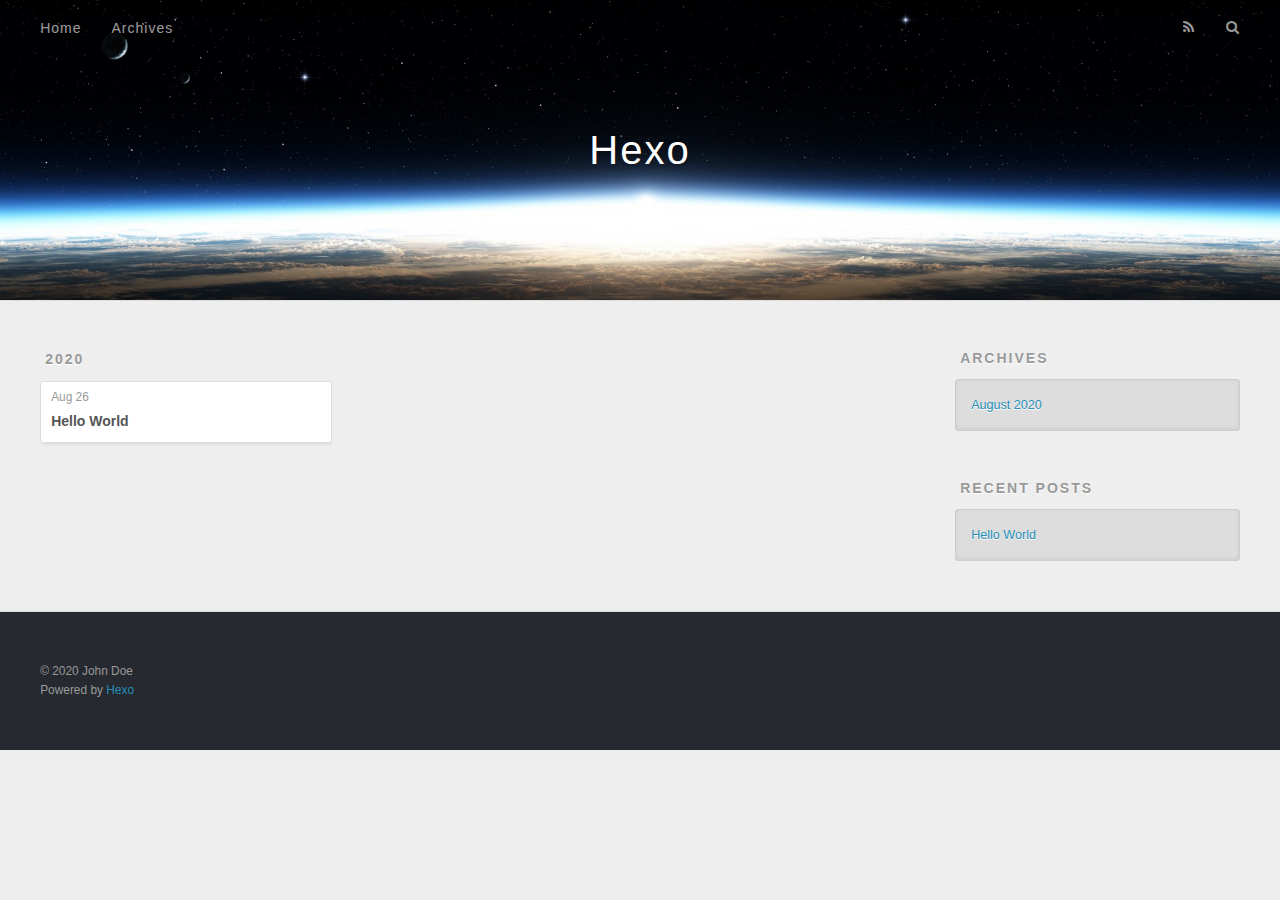
==== archives/index.html @ cd0c2c39 "Site updated: 2020-08-26 20:37:03" ====
<!DOCTYPE html>
<html>
<head>
  <meta charset="utf-8">
  

  
  <title>Archives | Hexo</title>
  <meta name="viewport" content="width=device-width, initial-scale=1, maximum-scale=1">
  <meta property="og:type" content="website">
<meta property="og:title" content="Hexo">
<meta property="og:url" content="http://yoursite.com/archives/index.html">
<meta property="og:site_name" content="Hexo">
<meta property="og:locale" content="en_US">
<meta property="article:author" content="John Doe">
<meta name="twitter:card" content="summary">
  
    <link rel="alternate" href="/atom.xml" title="Hexo" type="application/atom+xml">
  
  
    <link rel="icon" href="/favicon.png">
  
  
    <link href="//fonts.googleapis.com/css?family=Source+Code+Pro" rel="stylesheet" type="text/css">
  
  
<link rel="stylesheet" href="/css/style.css">

<meta name="generator" content="Hexo 5.1.1"></head>

<body>
  <div id="container">
    <div id="wrap">
      <header id="header">
  <div id="banner"></div>
  <div id="header-outer" class="outer">
    <div id="header-title" class="inner">
      <h1 id="logo-wrap">
        <a href="/" id="logo">Hexo</a>
      </h1>
      
    </div>
    <div id="header-inner" class="inner">
      <nav id="main-nav">
        <a id="main-nav-toggle" class="nav-icon"></a>
        
          <a class="main-nav-link" href="/">Home</a>
        
          <a class="main-nav-link" href="/archives">Archives</a>
        
      </nav>
      <nav id="sub-nav">
        
          <a id="nav-rss-link" class="nav-icon" href="/atom.xml" title="RSS Feed"></a>
        
        <a id="nav-search-btn" class="nav-icon" title="Search"></a>
      </nav>
      <div id="search-form-wrap">
        <form action="//google.com/search" method="get" accept-charset="UTF-8" class="search-form"><input type="search" name="q" class="search-form-input" placeholder="Search"><button type="submit" class="search-form-submit">&#xF002;</button><input type="hidden" name="sitesearch" value="http://yoursite.com"></form>
      </div>
    </div>
  </div>
</header>
      <div class="outer">
        <section id="main">
  
  
    
    
      
      
      <section class="archives-wrap">
        <div class="archive-year-wrap">
          <a href="/archives/2020" class="archive-year">2020</a>
        </div>
        <div class="archives">
    
    <article class="archive-article archive-type-post">
  <div class="archive-article-inner">
    <header class="archive-article-header">
      <a href="/2020/08/26/hello-world/" class="archive-article-date">
  <time datetime="2020-08-26T12:21:26.437Z" itemprop="datePublished">Aug 26</time>
</a>
      
  
    <h1 itemprop="name">
      <a class="archive-article-title" href="/2020/08/26/hello-world/">Hello World</a>
    </h1>
  

    </header>
  </div>
</article>
  
  
    </div></section>
  


</section>
        
          <aside id="sidebar">
  
    

  
    

  
    
  
    
  <div class="widget-wrap">
    <h3 class="widget-title">Archives</h3>
    <div class="widget">
      <ul class="archive-list"><li class="archive-list-item"><a class="archive-list-link" href="/archives/2020/08/">August 2020</a></li></ul>
    </div>
  </div>


  
    
  <div class="widget-wrap">
    <h3 class="widget-title">Recent Posts</h3>
    <div class="widget">
      <ul>
        
          <li>
            <a href="/2020/08/26/hello-world/">Hello World</a>
          </li>
        
      </ul>
    </div>
  </div>

  
</aside>
        
      </div>
      <footer id="footer">
  
  <div class="outer">
    <div id="footer-info" class="inner">
      &copy; 2020 John Doe<br>
      Powered by <a href="http://hexo.io/" target="_blank">Hexo</a>
    </div>
  </div>
</footer>
    </div>
    <nav id="mobile-nav">
  
    <a href="/" class="mobile-nav-link">Home</a>
  
    <a href="/archives" class="mobile-nav-link">Archives</a>
  
</nav>
    

<script src="//ajax.googleapis.com/ajax/libs/jquery/2.0.3/jquery.min.js"></script>


  
<link rel="stylesheet" href="/fancybox/jquery.fancybox.css">

  
<script src="/fancybox/jquery.fancybox.pack.js"></script>




<script src="/js/script.js"></script>




  </div>
</body>
</html>
---- css/style.css ----
body {
  width: 100%;
}
body:before,
body:after {
  content: "";
  display: table;
}
body:after {
  clear: both;
}
html,
body,
div,
span,
applet,
object,
iframe,
h1,
h2,
h3,
h4,
h5,
h6,
p,
blockquote,
pre,
a,
abbr,
acronym,
address,
big,
cite,
code,
del,
dfn,
em,
img,
ins,
kbd,
q,
s,
samp,
small,
strike,
strong,
sub,
sup,
tt,
var,
dl,
dt,
dd,
ol,
ul,
li,
fieldset,
form,
label,
legend,
table,
caption,
tbody,
tfoot,
thead,
tr,
th,
td {
  margin: 0;
  padding: 0;
  border: 0;
  outline: 0;
  font-weight: inherit;
  font-style: inherit;
  font-family: inherit;
  font-size: 100%;
  vertical-align: baseline;
}
body {
  line-height: 1;
  color: #000;
  background: #fff;
}
ol,
ul {
  list-style: none;
}
table {
  border-collapse: separate;
  border-spacing: 0;
  vertical-align: middle;
}
caption,
th,
td {
  text-align: left;
  font-weight: normal;
  vertical-align: middle;
}
a img {
  border: none;
}
input,
button {
  margin: 0;
  padding: 0;
}
input::-moz-focus-inner,
button::-moz-focus-inner {
  border: 0;
  padding: 0;
}
@font-face {
  font-family: FontAwesome;
  font-style: normal;
  font-weight: normal;
  src: url("fonts/fontawesome-webfont.eot?v=#4.0.3");
  src: url("fonts/fontawesome-webfont.eot?#iefix&v=#4.0.3") format("embedded-opentype"), url("fonts/fontawesome-webfont.woff?v=#4.0.3") format("woff"), url("fonts/fontawesome-webfont.ttf?v=#4.0.3") format("truetype"), url("fonts/fontawesome-webfont.svg#fontawesomeregular?v=#4.0.3") format("svg");
}
html,
body,
#container {
  height: 100%;
}
body {
  background: #eee;
  font: 14px -apple-system, BlinkMacSystemFont, "Segoe UI", "Roboto", "Oxygen", "Ubuntu", "Cantarell", "Fira Sans", "Droid Sans", "Helvetica Neue", sans-serif;
  -webkit-text-size-adjust: 100%;
}
.outer {
  max-width: 1220px;
  margin: 0 auto;
  padding: 0 20px;
}
.outer:before,
.outer:after {
  content: "";
  display: table;
}
.outer:after {
  clear: both;
}
.inner {
  display: inline;
  float: left;
  width: 98.33333333333333%;
  margin: 0 0.833333333333333%;
}
.left,
.alignleft {
  float: left;
}
.right,
.alignright {
  float: right;
}
.clear {
  clear: both;
}
#container {
  position: relative;
}
.mobile-nav-on {
  overflow: hidden;
}
#wrap {
  height: 100%;
  width: 100%;
  position: absolute;
  top: 0;
  left: 0;
  -webkit-transition: 0.2s ease-out;
  -moz-transition: 0.2s ease-out;
  -ms-transition: 0.2s ease-out;
  transition: 0.2s ease-out;
  z-index: 1;
  background: #eee;
}
.mobile-nav-on #wrap {
  left: 280px;
}
@media screen and (min-width: 768px) {
  #main {
    display: inline;
    float: left;
    width: 73.33333333333333%;
    margin: 0 0.833333333333333%;
  }
}
.article-date,
.article-category-link,
.archive-year,
.widget-title {
  text-decoration: none;
  text-transform: uppercase;
  letter-spacing: 2px;
  color: #999;
  margin-bottom: 1em;
  margin-left: 5px;
  line-height: 1em;
  text-shadow: 0 1px #fff;
  font-weight: bold;
}
.article-inner,
.archive-article-inner {
  background: #fff;
  -webkit-box-shadow: 1px 2px 3px #ddd;
  box-shadow: 1px 2px 3px #ddd;
  border: 1px solid #ddd;
  border-radius: 3px;
}
.article-entry h1,
.widget h1 {
  font-size: 2em;
}
.article-entry h2,
.widget h2 {
  font-size: 1.5em;
}
.article-entry h3,
.widget h3 {
  font-size: 1.3em;
}
.article-entry h4,
.widget h4 {
  font-size: 1.2em;
}
.article-entry h5,
.widget h5 {
  font-size: 1em;
}
.article-entry h6,
.widget h6 {
  font-size: 1em;
  color: #999;
}
.article-entry hr,
.widget hr {
  border: 1px dashed #ddd;
}
.article-entry strong,
.widget strong {
  font-weight: bold;
}
.article-entry em,
.widget em,
.article-entry cite,
.widget cite {
  font-style: italic;
}
.article-entry sup,
.widget sup,
.article-entry sub,
.widget sub {
  font-size: 0.75em;
  line-height: 0;
  position: relative;
  vertical-align: baseline;
}
.article-entry sup,
.widget sup {
  top: -0.5em;
}
.article-entry sub,
.widget sub {
  bottom: -0.2em;
}
.article-entry small,
.widget small {
  font-size: 0.85em;
}
.article-entry acronym,
.widget acronym,
.article-entry abbr,
.widget abbr {
  border-bottom: 1px dotted;
}
.article-entry ul,
.widget ul,
.article-entry ol,
.widget ol,
.article-entry dl,
.widget dl {
  margin: 0 20px;
  line-height: 1.6em;
}
.article-entry ul ul,
.widget ul ul,
.article-entry ol ul,
.widget ol ul,
.article-entry ul ol,
.widget ul ol,
.article-entry ol ol,
.widget ol ol {
  margin-top: 0;
  margin-bottom: 0;
}
.article-entry ul,
.widget ul {
  list-style: disc;
}
.article-entry ol,
.widget ol {
  list-style: decimal;
}
.article-entry dt,
.widget dt {
  font-weight: bold;
}
#header {
  height: 300px;
  position: relative;
  border-bottom: 1px solid #ddd;
}
#header:before,
#header:after {
  content: "";
  position: absolute;
  left: 0;
  right: 0;
  height: 40px;
}
#header:before {
  top: 0;
  background: -webkit-linear-gradient(rgba(0,0,0,0.2), transparent);
  background: -moz-linear-gradient(rgba(0,0,0,0.2), transparent);
  background: -ms-linear-gradient(rgba(0,0,0,0.2), transparent);
  background: linear-gradient(rgba(0,0,0,0.2), transparent);
}
#header:after {
  bottom: 0;
  background: -webkit-linear-gradient(transparent, rgba(0,0,0,0.2));
  background: -moz-linear-gradient(transparent, rgba(0,0,0,0.2));
  background: -ms-linear-gradient(transparent, rgba(0,0,0,0.2));
  background: linear-gradient(transparent, rgba(0,0,0,0.2));
}
#header-outer {
  height: 100%;
  position: relative;
}
#header-inner {
  position: relative;
  overflow: hidden;
}
#banner {
  position: absolute;
  top: 0;
  left: 0;
  width: 100%;
  height: 100%;
  background: url("images/banner.jpg") center #000;
  -webkit-background-size: cover;
  -moz-background-size: cover;
  background-size: cover;
  z-index: -1;
}
#header-title {
  text-align: center;
  height: 40px;
  position: absolute;
  top: 50%;
  left: 0;
  margin-top: -20px;
}
#logo,
#subtitle {
  text-decoration: none;
  color: #fff;
  font-weight: 300;
  text-shadow: 0 1px 4px rgba(0,0,0,0.3);
}
#logo {
  font-size: 40px;
  line-height: 40px;
  letter-spacing: 2px;
}
#subtitle {
  font-size: 16px;
  line-height: 16px;
  letter-spacing: 1px;
}
#subtitle-wrap {
  margin-top: 16px;
}
#main-nav {
  float: left;
  margin-left: -15px;
}
.nav-icon,
.main-nav-link {
  float: left;
  color: #fff;
  opacity: 0.6;
  text-decoration: none;
  text-shadow: 0 1px rgba(0,0,0,0.2);
  -webkit-transition: opacity 0.2s;
  -moz-transition: opacity 0.2s;
  -ms-transition: opacity 0.2s;
  transition: opacity 0.2s;
  display: block;
  padding: 20px 15px;
}
.nav-icon:hover,
.main-nav-link:hover {
  opacity: 1;
}
.nav-icon {
  font-family: FontAwesome;
  text-align: center;
  font-size: 14px;
  width: 14px;
  height: 14px;
  padding: 20px 15px;
  position: relative;
  cursor: pointer;
}
.main-nav-link {
  font-weight: 300;
  letter-spacing: 1px;
}
@media screen and (max-width: 479px) {
  .main-nav-link {
    display: none;
  }
}
#main-nav-toggle {
  display: none;
}
#main-nav-toggle:before {
  content: "\f0c9";
}
@media screen and (max-width: 479px) {
  #main-nav-toggle {
    display: block;
  }
}
#sub-nav {
  float: right;
  margin-right: -15px;
}
#nav-rss-link:before {
  content: "\f09e";
}
#nav-search-btn:before {
  content: "\f002";
}
#search-form-wrap {
  position: absolute;
  top: 15px;
  width: 150px;
  height: 30px;
  right: -150px;
  opacity: 0;
  -webkit-transition: 0.2s ease-out;
  -moz-transition: 0.2s ease-out;
  -ms-transition: 0.2s ease-out;
  transition: 0.2s ease-out;
}
#search-form-wrap.on {
  opacity: 1;
  right: 0;
}
@media screen and (max-width: 479px) {
  #search-form-wrap {
    width: 100%;
    right: -100%;
  }
}
.search-form {
  position: absolute;
  top: 0;
  left: 0;
  right: 0;
  background: #fff;
  padding: 5px 15px;
  border-radius: 15px;
  -webkit-box-shadow: 0 0 10px rgba(0,0,0,0.3);
  box-shadow: 0 0 10px rgba(0,0,0,0.3);
}
.search-form-input {
  border: none;
  background: none;
  color: #555;
  width: 100%;
  font: 13px -apple-system, BlinkMacSystemFont, "Segoe UI", "Roboto", "Oxygen", "Ubuntu", "Cantarell", "Fira Sans", "Droid Sans", "Helvetica Neue", sans-serif;
  outline: none;
}
.search-form-input::-webkit-search-results-decoration,
.search-form-input::-webkit-search-cancel-button {
  -webkit-appearance: none;
}
.search-form-submit {
  position: absolute;
  top: 50%;
  right: 10px;
  margin-top: -7px;
  font: 13px FontAwesome;
  border: none;
  background: none;
  color: #bbb;
  cursor: pointer;
}
.search-form-submit:hover,
.search-form-submit:focus {
  color: #777;
}
.article {
  margin: 50px 0;
}
.article-inner {
  overflow: hidden;
}
.article-meta:before,
.article-meta:after {
  content: "";
  display: table;
}
.article-meta:after {
  clear: both;
}
.article-date {
  float: left;
}
.article-category {
  float: left;
  line-height: 1em;
  color: #ccc;
  text-shadow: 0 1px #fff;
  margin-left: 8px;
}
.article-category:before {
  content: "\2022";
}
.article-category-link {
  margin: 0 12px 1em;
}
.article-header {
  padding: 20px 20px 0;
}
.article-title {
  text-decoration: none;
  font-size: 2em;
  font-weight: bold;
  color: #555;
  line-height: 1.1em;
  -webkit-transition: color 0.2s;
  -moz-transition: color 0.2s;
  -ms-transition: color 0.2s;
  transition: color 0.2s;
}
a.article-title:hover {
  color: #258fb8;
}
.article-entry {
  color: #555;
  padding: 0 20px;
}
.article-entry:before,
.article-entry:after {
  content: "";
  display: table;
}
.article-entry:after {
  clear: both;
}
.article-entry p,
.article-entry table {
  line-height: 1.6em;
  margin: 1.6em 0;
}
.article-entry h1,
.article-entry h2,
.article-entry h3,
.article-entry h4,
.article-entry h5,
.article-entry h6 {
  font-weight: bold;
}
.article-entry h1,
.article-entry h2,
.article-entry h3,
.article-entry h4,
.article-entry h5,
.article-entry h6 {
  line-height: 1.1em;
  margin: 1.1em 0;
}
.article-entry a {
  color: #258fb8;
  text-decoration: none;
}
.article-entry a:hover {
  text-decoration: underline;
}
.article-entry ul,
.article-entry ol,
.article-entry dl {
  margin-top: 1.6em;
  margin-bottom: 1.6em;
}
.article-entry img,
.article-entry video {
  max-width: 100%;
  height: auto;
  display: block;
  margin: auto;
}
.article-entry iframe {
  border: none;
}
.article-entry table {
  width: 100%;
  border-collapse: collapse;
  border-spacing: 0;
}
.article-entry th {
  font-weight: bold;
  border-bottom: 3px solid #ddd;
  padding-bottom: 0.5em;
}
.article-entry td {
  border-bottom: 1px solid #ddd;
  padding: 10px 0;
}
.article-entry blockquote {
  font-family: Georgia, "Times New Roman", serif;
  font-size: 1.4em;
  margin: 1.6em 20px;
  text-align: center;
}
.article-entry blockquote footer {
  font-size: 14px;
  margin: 1.6em 0;
  font-family: -apple-system, BlinkMacSystemFont, "Segoe UI", "Roboto", "Oxygen", "Ubuntu", "Cantarell", "Fira Sans", "Droid Sans", "Helvetica Neue", sans-serif;
}
.article-entry blockquote footer cite:before {
  content: "—";
  padding: 0 0.5em;
}
.article-entry .pullquote {
  text-align: left;
  width: 45%;
  margin: 0;
}
.article-entry .pullquote.left {
  margin-left: 0.5em;
  margin-right: 1em;
}
.article-entry .pullquote.right {
  margin-right: 0.5em;
  margin-left: 1em;
}
.article-entry .caption {
  color: #999;
  display: block;
  font-size: 0.9em;
  margin-top: 0.5em;
  position: relative;
  text-align: center;
}
.article-entry .video-container {
  position: relative;
  padding-top: 56.25%;
  height: 0;
  overflow: hidden;
}
.article-entry .video-container iframe,
.article-entry .video-container object,
.article-entry .video-container embed {
  position: absolute;
  top: 0;
  left: 0;
  width: 100%;
  height: 100%;
  margin-top: 0;
}
.article-more-link a {
  display: inline-block;
  line-height: 1em;
  padding: 6px 15px;
  border-radius: 15px;
  background: #eee;
  color: #999;
  text-shadow: 0 1px #fff;
  text-decoration: none;
}
.article-more-link a:hover {
  background: #258fb8;
  color: #fff;
  text-decoration: none;
  text-shadow: 0 1px #1e7293;
}
.article-footer {
  font-size: 0.85em;
  line-height: 1.6em;
  border-top: 1px solid #ddd;
  padding-top: 1.6em;
  margin: 0 20px 20px;
}
.article-footer:before,
.article-footer:after {
  content: "";
  display: table;
}
.article-footer:after {
  clear: both;
}
.article-footer a {
  color: #999;
  text-decoration: none;
}
.article-footer a:hover {
  color: #555;
}
.article-tag-list-item {
  float: left;
  margin-right: 10px;
}
.article-tag-list-link:before {
  content: "#";
}
.article-comment-link {
  float: right;
}
.article-comment-link:before {
  content: "\f075";
  font-family: FontAwesome;
  padding-right: 8px;
}
.article-share-link {
  cursor: pointer;
  float: right;
  margin-left: 20px;
}
.article-share-link:before {
  content: "\f064";
  font-family: FontAwesome;
  padding-right: 6px;
}
#article-nav {
  position: relative;
}
#article-nav:before,
#article-nav:after {
  content: "";
  display: table;
}
#article-nav:after {
  clear: both;
}
@media screen and (min-width: 768px) {
  #article-nav {
    margin: 50px 0;
  }
  #article-nav:before {
    width: 8px;
    height: 8px;
    position: absolute;
    top: 50%;
    left: 50%;
    margin-top: -4px;
    margin-left: -4px;
    content: "";
    border-radius: 50%;
    background: #ddd;
    -webkit-box-shadow: 0 1px 2px #fff;
    box-shadow: 0 1px 2px #fff;
  }
}
.article-nav-link-wrap {
  text-decoration: none;
  text-shadow: 0 1px #fff;
  color: #999;
  -webkit-box-sizing: border-box;
  -moz-box-sizing: border-box;
  box-sizing: border-box;
  margin-top: 50px;
  text-align: center;
  display: block;
}
.article-nav-link-wrap:hover {
  color: #555;
}
@media screen and (min-width: 768px) {
  .article-nav-link-wrap {
    width: 50%;
    margin-top: 0;
  }
}
@media screen and (min-width: 768px) {
  #article-nav-newer {
    float: left;
    text-align: right;
    padding-right: 20px;
  }
}
@media screen and (min-width: 768px) {
  #article-nav-older {
    float: right;
    text-align: left;
    padding-left: 20px;
  }
}
.article-nav-caption {
  text-transform: uppercase;
  letter-spacing: 2px;
  color: #ddd;
  line-height: 1em;
  font-weight: bold;
}
#article-nav-newer .article-nav-caption {
  margin-right: -2px;
}
.article-nav-title {
  font-size: 0.85em;
  line-height: 1.6em;
  margin-top: 0.5em;
}
.article-share-box {
  position: absolute;
  display: none;
  background: #fff;
  -webkit-box-shadow: 1px 2px 10px rgba(0,0,0,0.2);
  box-shadow: 1px 2px 10px rgba(0,0,0,0.2);
  border-radius: 3px;
  margin-left: -145px;
  overflow: hidden;
  z-index: 1;
}
.article-share-box.on {
  display: block;
}
.article-share-input {
  width: 100%;
  background: none;
  -webkit-box-sizing: border-box;
  -moz-box-sizing: border-box;
  box-sizing: border-box;
  font: 14px -apple-system, BlinkMacSystemFont, "Segoe UI", "Roboto", "Oxygen", "Ubuntu", "Cantarell", "Fira Sans", "Droid Sans", "Helvetica Neue", sans-serif;
  padding: 0 15px;
  color: #555;
  outline: none;
  border: 1px solid #ddd;
  border-radius: 3px 3px 0 0;
  height: 36px;
  line-height: 36px;
}
.article-share-links {
  background: #eee;
}
.article-share-links:before,
.article-share-links:after {
  content: "";
  display: table;
}
.article-share-links:after {
  clear: both;
}
.article-share-twitter,
.article-share-facebook,
.article-share-pinterest,
.article-share-google {
  width: 50px;
  height: 36px;
  display: block;
  float: left;
  position: relative;
  color: #999;
  text-shadow: 0 1px #fff;
}
.article-share-twitter:before,
.article-share-facebook:before,
.article-share-pinterest:before,
.article-share-google:before {
  font-size: 20px;
  font-family: FontAwesome;
  width: 20px;
  height: 20px;
  position: absolute;
  top: 50%;
  left: 50%;
  margin-top: -10px;
  margin-left: -10px;
  text-align: center;
}
.article-share-twitter:hover,
.article-share-facebook:hover,
.article-share-pinterest:hover,
.article-share-google:hover {
  color: #fff;
}
.article-share-twitter:before {
  content: "\f099";
}
.article-share-twitter:hover {
  background: #00aced;
  text-shadow: 0 1px #008abe;
}
.article-share-facebook:before {
  content: "\f09a";
}
.article-share-facebook:hover {
  background: #3b5998;
  text-shadow: 0 1px #2f477a;
}
.article-share-pinterest:before {
  content: "\f0d2";
}
.article-share-pinterest:hover {
  background: #cb2027;
  text-shadow: 0 1px #a21a1f;
}
.article-share-google:before {
  content: "\f0d5";
}
.article-share-google:hover {
  background: #dd4b39;
  text-shadow: 0 1px #be3221;
}
.article-gallery {
  background: #000;
  position: relative;
}
.article-gallery-photos {
  position: relative;
  overflow: hidden;
}
.article-gallery-img {
  display: none;
  max-width: 100%;
}
.article-gallery-img:first-child {
  display: block;
}
.article-gallery-img.loaded {
  position: absolute;
  display: block;
}
.article-gallery-img img {
  display: block;
  max-width: 100%;
  margin: 0 auto;
}
#comments {
  background: #fff;
  -webkit-box-shadow: 1px 2px 3px #ddd;
  box-shadow: 1px 2px 3px #ddd;
  padding: 20px;
  border: 1px solid #ddd;
  border-radius: 3px;
  margin: 50px 0;
}
#comments a {
  color: #258fb8;
}
.archives-wrap {
  margin: 50px 0;
}
.archives:before,
.archives:after {
  content: "";
  display: table;
}
.archives:after {
  clear: both;
}
.archive-year-wrap {
  margin-bottom: 1em;
}
.archives {
  -webkit-column-gap: 10px;
  -moz-column-gap: 10px;
  column-gap: 10px;
}
@media screen and (min-width: 480px) and (max-width: 767px) {
  .archives {
    -webkit-column-count: 2;
    -moz-column-count: 2;
    column-count: 2;
  }
}
@media screen and (min-width: 768px) {
  .archives {
    -webkit-column-count: 3;
    -moz-column-count: 3;
    column-count: 3;
  }
}
.archive-article {
  -webkit-column-break-inside: avoid;
  page-break-inside: avoid;
  overflow: hidden;
  break-inside: avoid-column;
}
.archive-article-inner {
  padding: 10px;
  margin-bottom: 15px;
}
.archive-article-title {
  text-decoration: none;
  font-weight: bold;
  color: #555;
  -webkit-transition: color 0.2s;
  -moz-transition: color 0.2s;
  -ms-transition: color 0.2s;
  transition: color 0.2s;
  line-height: 1.6em;
}
.archive-article-title:hover {
  color: #258fb8;
}
.archive-article-footer {
  margin-top: 1em;
}
.archive-article-date {
  color: #999;
  text-decoration: none;
  font-size: 0.85em;
  line-height: 1em;
  margin-bottom: 0.5em;
  display: block;
}
#page-nav {
  margin: 50px auto;
  background: #fff;
  -webkit-box-shadow: 1px 2px 3px #ddd;
  box-shadow: 1px 2px 3px #ddd;
  border: 1px solid #ddd;
  border-radius: 3px;
  text-align: center;
  color: #999;
  overflow: hidden;
}
#page-nav:before,
#page-nav:after {
  content: "";
  display: table;
}
#page-nav:after {
  clear: both;
}
#page-nav a,
#page-nav span {
  padding: 10px 20px;
  line-height: 1;
  height: 2ex;
}
#page-nav a {
  color: #999;
  text-decoration: none;
}
#page-nav a:hover {
  background: #999;
  color: #fff;
}
#page-nav .prev {
  float: left;
}
#page-nav .next {
  float: right;
}
#page-nav .page-number {
  display: inline-block;
}
@media screen and (max-width: 479px) {
  #page-nav .page-number {
    display: none;
  }
}
#page-nav .current {
  color: #555;
  font-weight: bold;
}
#page-nav .space {
  color: #ddd;
}
#footer {
  background: #262a30;
  padding: 50px 0;
  border-top: 1px solid #ddd;
  color: #999;
}
#footer a {
  color: #258fb8;
  text-decoration: none;
}
#footer a:hover {
  text-decoration: underline;
}
#footer-info {
  line-height: 1.6em;
  font-size: 0.85em;
}
.article-entry pre,
.article-entry .highlight {
  background: #2d2d2d;
  margin: 0 -20px;
  padding: 15px 20px;
  border-style: solid;
  border-color: #ddd;
  border-width: 1px 0;
  overflow: auto;
  color: #ccc;
  line-height: 22.400000000000002px;
}
.article-entry .highlight .gutter pre,
.article-entry .gist .gist-file .gist-data .line-numbers {
  color: #666;
  font-size: 0.85em;
}
.article-entry pre,
.article-entry code {
  font-family: "Source Code Pro", Consolas, Monaco, Menlo, Consolas, monospace;
}
.article-entry code {
  background: #eee;
  text-shadow: 0 1px #fff;
  padding: 0 0.3em;
}
.article-entry pre code {
  background: none;
  text-shadow: none;
  padding: 0;
}
.article-entry .highlight pre {
  border: none;
  margin: 0;
  padding: 0;
}
.article-entry .highlight table {
  margin: 0;
  width: auto;
}
.article-entry .highlight td {
  border: none;
  padding: 0;
}
.article-entry .highlight figcaption {
  font-size: 0.85em;
  color: #999;
  line-height: 1em;
  margin-bottom: 1em;
}
.article-entry .highlight figcaption:before,
.article-entry .highlight figcaption:after {
  content: "";
  display: table;
}
.article-entry .highlight figcaption:after {
  clear: both;
}
.article-entry .highlight figcaption a {
  float: right;
}
.article-entry .highlight .gutter pre {
  text-align: right;
  padding-right: 20px;
}
.article-entry .highlight .line {
  height: 22.400000000000002px;
}
.article-entry .highlight .line.marked {
  background: #515151;
}
.article-entry .gist {
  margin: 0 -20px;
  border-style: solid;
  border-color: #ddd;
  border-width: 1px 0;
  background: #2d2d2d;
  padding: 15px 20px 15px 0;
}
.article-entry .gist .gist-file {
  border: none;
  font-family: "Source Code Pro", Consolas, Monaco, Menlo, Consolas, monospace;
  margin: 0;
}
.article-entry .gist .gist-file .gist-data {
  background: none;
  border: none;
}
.article-entry .gist .gist-file .gist-data .line-numbers {
  background: none;
  border: none;
  padding: 0 20px 0 0;
}
.article-entry .gist .gist-file .gist-data .line-data {
  padding: 0 !important;
}
.article-entry .gist .gist-file .highlight {
  margin: 0;
  padding: 0;
  border: none;
}
.article-entry .gist .gist-file .gist-meta {
  background: #2d2d2d;
  color: #999;
  font: 0.85em -apple-system, BlinkMacSystemFont, "Segoe UI", "Roboto", "Oxygen", "Ubuntu", "Cantarell", "Fira Sans", "Droid Sans", "Helvetica Neue", sans-serif;
  text-shadow: 0 0;
  padding: 0;
  margin-top: 1em;
  margin-left: 20px;
}
.article-entry .gist .gist-file .gist-meta a {
  color: #258fb8;
  font-weight: normal;
}
.article-entry .gist .gist-file .gist-meta a:hover {
  text-decoration: underline;
}
pre .comment,
pre .title {
  color: #999;
}
pre .variable,
pre .attribute,
pre .tag,
pre .regexp,
pre .ruby .constant,
pre .xml .tag .title,
pre .xml .pi,
pre .xml .doctype,
pre .html .doctype,
pre .css .id,
pre .css .class,
pre .css .pseudo {
  color: #f2777a;
}
pre .number,
pre .preprocessor,
pre .built_in,
pre .literal,
pre .params,
pre .constant {
  color: #f99157;
}
pre .class,
pre .ruby .class .title,
pre .css .rules .attribute {
  color: #9c9;
}
pre .string,
pre .value,
pre .inheritance,
pre .header,
pre .ruby .symbol,
pre .xml .cdata {
  color: #9c9;
}
pre .css .hexcolor {
  color: #6cc;
}
pre .function,
pre .python .decorator,
pre .python .title,
pre .ruby .function .title,
pre .ruby .title .keyword,
pre .perl .sub,
pre .javascript .title,
pre .coffeescript .title {
  color: #69c;
}
pre .keyword,
pre .javascript .function {
  color: #c9c;
}
@media screen and (max-width: 479px) {
  #mobile-nav {
    position: absolute;
    top: 0;
    left: 0;
    width: 280px;
    height: 100%;
    background: #191919;
    border-right: 1px solid #fff;
  }
}
@media screen and (max-width: 479px) {
  .mobile-nav-link {
    display: block;
    color: #999;
    text-decoration: none;
    padding: 15px 20px;
    font-weight: bold;
  }
  .mobile-nav-link:hover {
    color: #fff;
  }
}
@media screen and (min-width: 768px) {
  #sidebar {
    display: inline;
    float: left;
    width: 23.333333333333332%;
    margin: 0 0.833333333333333%;
  }
}
.widget-wrap {
  margin: 50px 0;
}
.widget {
  color: #777;
  text-shadow: 0 1px #fff;
  background: #ddd;
  -webkit-box-shadow: 0 -1px 4px #ccc inset;
  box-shadow: 0 -1px 4px #ccc inset;
  border: 1px solid #ccc;
  padding: 15px;
  border-radius: 3px;
}
.widget a {
  color: #258fb8;
  text-decoration: none;
}
.widget a:hover {
  text-decoration: underline;
}
.widget ul ul,
.widget ol ul,
.widget dl ul,
.widget ul ol,
.widget ol ol,
.widget dl ol,
.widget ul dl,
.widget ol dl,
.widget dl dl {
  margin-left: 15px;
  list-style: disc;
}
.widget {
  line-height: 1.6em;
  word-wrap: break-word;
  font-size: 0.9em;
}
.widget ul,
.widget ol {
  list-style: none;
  margin: 0;
}
.widget ul ul,
.widget ol ul,
.widget ul ol,
.widget ol ol {
  margin: 0 20px;
}
.widget ul ul,
.widget ol ul {
  list-style: disc;
}
.widget ul ol,
.widget ol ol {
  list-style: decimal;
}
.category-list-count,
.tag-list-count,
.archive-list-count {
  padding-left: 5px;
  color: #999;
  font-size: 0.85em;
}
.category-list-count:before,
.tag-list-count:before,
.archive-list-count:before {
  content: "(";
}
.category-list-count:after,
.tag-list-count:after,
.archive-list-count:after {
  content: ")";
}
.tagcloud a {
  margin-right: 5px;
  display: inline-block;
}
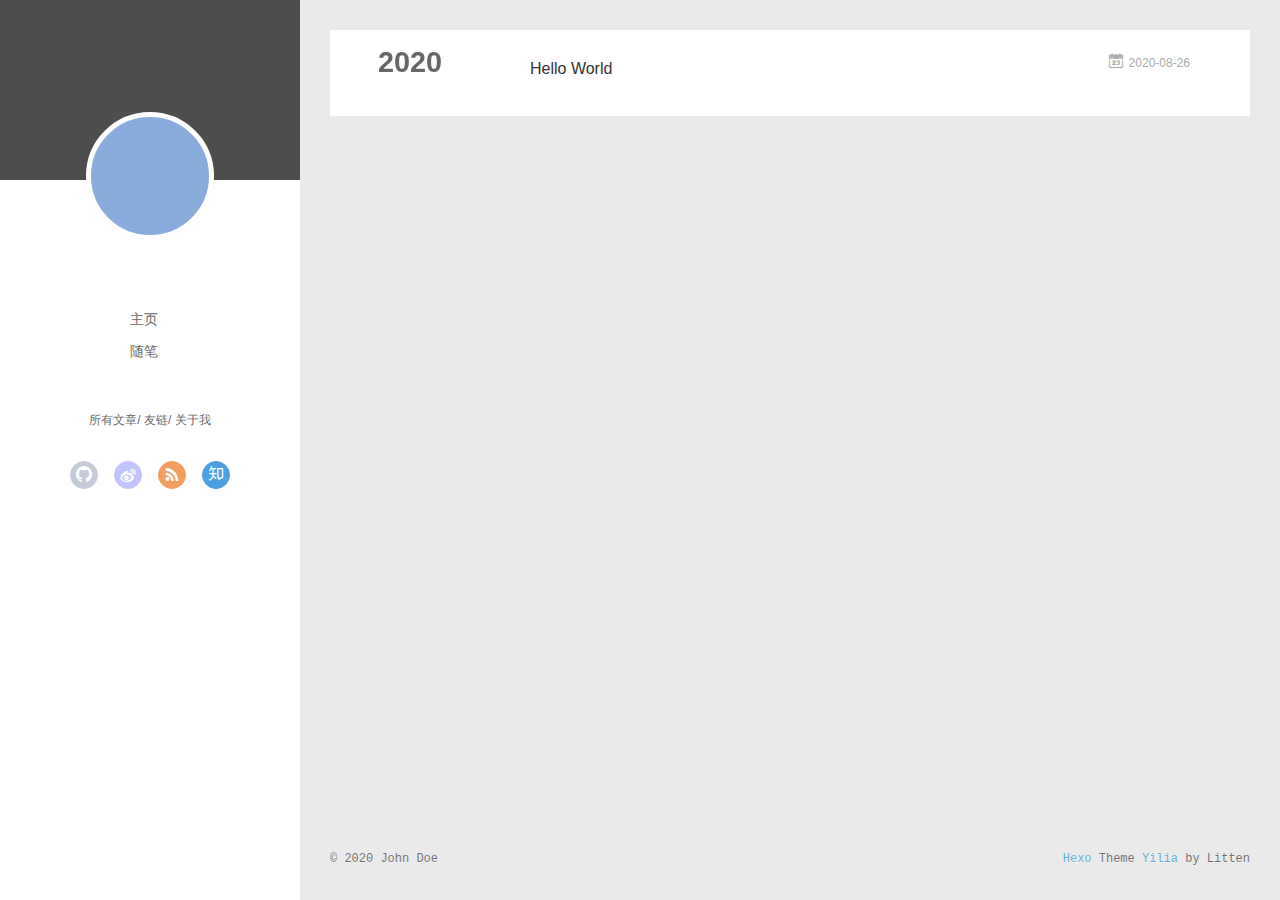
==== commit bfa9393e: "Site updated: 2020-08-28 17:39:43" ====
--- a/archives/index.html
+++ b/archives/index.html
@@ -3,8 +3,9 @@
 <head>
   <meta charset="utf-8">
   
-
-  
+  <meta name="renderer" content="webkit">
+  <meta http-equiv="X-UA-Compatible" content="IE=edge" >
+  <link rel="dns-prefetch" href="http://yoursite.com">
   <title>Archives | Hexo</title>
   <meta name="viewport" content="width=device-width, initial-scale=1, maximum-scale=1">
   <meta property="og:type" content="website">
@@ -15,54 +16,141 @@
 <meta property="article:author" content="John Doe">
 <meta name="twitter:card" content="summary">
   
-    <link rel="alternate" href="/atom.xml" title="Hexo" type="application/atom+xml">
+    <link rel="alternative" href="/atom.xml" title="Hexo" type="application/atom+xml">
   
   
     <link rel="icon" href="/favicon.png">
   
-  
-    <link href="//fonts.googleapis.com/css?family=Source+Code+Pro" rel="stylesheet" type="text/css">
-  
-  
-<link rel="stylesheet" href="/css/style.css">
+  <link rel="stylesheet" type="text/css" href="/./main.0cf68a.css">
+  <style type="text/css">
+  
+    #container.show {
+      background: linear-gradient(200deg,#a0cfe4,#e8c37e);
+    }
+  </style>
+  
+
+  
 
 <meta name="generator" content="Hexo 5.1.1"></head>
 
 <body>
-  <div id="container">
-    <div id="wrap">
-      <header id="header">
-  <div id="banner"></div>
-  <div id="header-outer" class="outer">
-    <div id="header-title" class="inner">
-      <h1 id="logo-wrap">
-        <a href="/" id="logo">Hexo</a>
-      </h1>
-      
+  <div id="container" q-class="show:isCtnShow">
+    <canvas id="anm-canvas" class="anm-canvas"></canvas>
+    <div class="left-col" q-class="show:isShow">
+      
+<div class="overlay" style="background: #4d4d4d"></div>
+<div class="intrude-less">
+	<header id="header" class="inner">
+		<a href="/" class="profilepic">
+			<img src="" class="js-avatar">
+		</a>
+		<hgroup>
+		  <h1 class="header-author"><a href="/"></a></h1>
+		</hgroup>
+		
+
+		<nav class="header-menu">
+			<ul>
+			
+				<li><a href="/">主页</a></li>
+	        
+				<li><a href="/tags/%E9%9A%8F%E7%AC%94/">随笔</a></li>
+	        
+			</ul>
+		</nav>
+		<nav class="header-smart-menu">
+    		
+    			
+    			<a q-on="click: openSlider(e, 'innerArchive')" href="javascript:void(0)">所有文章</a>
+    			
+            
+    			
+    			<a q-on="click: openSlider(e, 'friends')" href="javascript:void(0)">友链</a>
+    			
+            
+    			
+    			<a q-on="click: openSlider(e, 'aboutme')" href="javascript:void(0)">关于我</a>
+    			
+            
+		</nav>
+		<nav class="header-nav">
+			<div class="social">
+				
+					<a class="github" target="_blank" href="#" title="github"><i class="icon-github"></i></a>
+		        
+					<a class="weibo" target="_blank" href="#" title="weibo"><i class="icon-weibo"></i></a>
+		        
+					<a class="rss" target="_blank" href="#" title="rss"><i class="icon-rss"></i></a>
+		        
+					<a class="zhihu" target="_blank" href="#" title="zhihu"><i class="icon-zhihu"></i></a>
+		        
+			</div>
+		</nav>
+	</header>		
+</div>
+
     </div>
-    <div id="header-inner" class="inner">
-      <nav id="main-nav">
-        <a id="main-nav-toggle" class="nav-icon"></a>
-        
-          <a class="main-nav-link" href="/">Home</a>
-        
-          <a class="main-nav-link" href="/archives">Archives</a>
-        
-      </nav>
-      <nav id="sub-nav">
-        
-          <a id="nav-rss-link" class="nav-icon" href="/atom.xml" title="RSS Feed"></a>
-        
-        <a id="nav-search-btn" class="nav-icon" title="Search"></a>
-      </nav>
-      <div id="search-form-wrap">
-        <form action="//google.com/search" method="get" accept-charset="UTF-8" class="search-form"><input type="search" name="q" class="search-form-input" placeholder="Search"><button type="submit" class="search-form-submit">&#xF002;</button><input type="hidden" name="sitesearch" value="http://yoursite.com"></form>
-      </div>
-    </div>
-  </div>
-</header>
-      <div class="outer">
-        <section id="main">
+    <div class="mid-col" q-class="show:isShow,hide:isShow|isFalse">
+      
+<nav id="mobile-nav">
+  	<div class="overlay js-overlay" style="background: #4d4d4d"></div>
+	<div class="btnctn js-mobile-btnctn">
+  		<div class="slider-trigger list" q-on="click: openSlider(e)"><i class="icon icon-sort"></i></div>
+	</div>
+	<div class="intrude-less">
+		<header id="header" class="inner">
+			<div class="profilepic">
+				<img src="" class="js-avatar">
+			</div>
+			<hgroup>
+			  <h1 class="header-author js-header-author"></h1>
+			</hgroup>
+			
+			
+			
+				
+			
+				
+			
+			
+			
+			<nav class="header-nav">
+				<div class="social">
+					
+						<a class="github" target="_blank" href="#" title="github"><i class="icon-github"></i></a>
+			        
+						<a class="weibo" target="_blank" href="#" title="weibo"><i class="icon-weibo"></i></a>
+			        
+						<a class="rss" target="_blank" href="#" title="rss"><i class="icon-rss"></i></a>
+			        
+						<a class="zhihu" target="_blank" href="#" title="zhihu"><i class="icon-zhihu"></i></a>
+			        
+				</div>
+			</nav>
+
+			<nav class="header-menu js-header-menu">
+				<ul style="width: 50%">
+				
+				
+					<li style="width: 50%"><a href="/">主页</a></li>
+		        
+					<li style="width: 50%"><a href="/tags/%E9%9A%8F%E7%AC%94/">随笔</a></li>
+		        
+				</ul>
+			</nav>
+		</header>				
+	</div>
+	<div class="mobile-mask" style="display:none" q-show="isShow"></div>
+</nav>
+
+      <div id="wrapper" class="body-wrap">
+        <div class="menu-l">
+          <div class="canvas-wrap">
+            <canvas data-colors="#eaeaea" data-sectionHeight="100" data-contentId="js-content" id="myCanvas1" class="anm-canvas"></canvas>
+          </div>
+          <div id="js-content" class="content-ll">
+            
   
   
     
@@ -78,16 +166,24 @@
     <article class="archive-article archive-type-post">
   <div class="archive-article-inner">
     <header class="archive-article-header">
-      <a href="/2020/08/26/hello-world/" class="archive-article-date">
-  <time datetime="2020-08-26T12:21:26.437Z" itemprop="datePublished">Aug 26</time>
+      	<div class="article-meta">
+	      	<a href="/2020/08/26/hello-world/" class="archive-article-date">
+  	<time datetime="2020-08-26T12:21:26.437Z" itemprop="datePublished"><i class="icon-calendar icon"></i>2020-08-26</time>
 </a>
-      
+        </div>
+    	 
   
     <h1 itemprop="name">
       <a class="archive-article-title" href="/2020/08/26/hello-world/">Hello World</a>
     </h1>
   
 
+        <div class="article-info info-on-right">
+          
+          
+
+        </div>
+        <div class="clearfix"></div>
     </header>
   </div>
 </article>
@@ -96,83 +192,252 @@
     </div></section>
   
 
-
-</section>
-        
-          <aside id="sidebar">
-  
-    
-
-  
-    
-
-  
-    
-  
-    
-  <div class="widget-wrap">
-    <h3 class="widget-title">Archives</h3>
-    <div class="widget">
-      <ul class="archive-list"><li class="archive-list-item"><a class="archive-list-link" href="/archives/2020/08/">August 2020</a></li></ul>
-    </div>
-  </div>
-
-
-  
-    
-  <div class="widget-wrap">
-    <h3 class="widget-title">Recent Posts</h3>
-    <div class="widget">
-      <ul>
-        
-          <li>
-            <a href="/2020/08/26/hello-world/">Hello World</a>
-          </li>
-        
-      </ul>
-    </div>
-  </div>
-
-  
-</aside>
-        
+    
+
+
+          </div>
+        </div>
       </div>
       <footer id="footer">
-  
   <div class="outer">
-    <div id="footer-info" class="inner">
-      &copy; 2020 John Doe<br>
-      Powered by <a href="http://hexo.io/" target="_blank">Hexo</a>
+    <div id="footer-info">
+    	<div class="footer-left">
+    		&copy; 2020 John Doe
+    	</div>
+      	<div class="footer-right">
+      		<a href="http://hexo.io/" target="_blank">Hexo</a>  Theme <a href="https://github.com/litten/hexo-theme-yilia" target="_blank">Yilia</a> by Litten
+      	</div>
     </div>
   </div>
 </footer>
     </div>
-    <nav id="mobile-nav">
-  
-    <a href="/" class="mobile-nav-link">Home</a>
-  
-    <a href="/archives" class="mobile-nav-link">Archives</a>
-  
-</nav>
-    
-
-<script src="//ajax.googleapis.com/ajax/libs/jquery/2.0.3/jquery.min.js"></script>
-
-
-  
-<link rel="stylesheet" href="/fancybox/jquery.fancybox.css">
-
-  
-<script src="/fancybox/jquery.fancybox.pack.js"></script>
-
-
-
-
-<script src="/js/script.js"></script>
-
-
-
-
+    <script>
+	var yiliaConfig = {
+		mathjax: false,
+		isHome: false,
+		isPost: false,
+		isArchive: true,
+		isTag: false,
+		isCategory: false,
+		open_in_new: false,
+		toc_hide_index: true,
+		root: "/",
+		innerArchive: true,
+		showTags: false
+	}
+</script>
+
+<script>!function(t){function n(e){if(r[e])return r[e].exports;var i=r[e]={exports:{},id:e,loaded:!1};return t[e].call(i.exports,i,i.exports,n),i.loaded=!0,i.exports}var r={};n.m=t,n.c=r,n.p="./",n(0)}([function(t,n,r){r(195),t.exports=r(191)},function(t,n,r){var e=r(3),i=r(52),o=r(27),u=r(28),c=r(53),f="prototype",a=function(t,n,r){var s,l,h,v,p=t&a.F,d=t&a.G,y=t&a.S,g=t&a.P,b=t&a.B,m=d?e:y?e[n]||(e[n]={}):(e[n]||{})[f],x=d?i:i[n]||(i[n]={}),w=x[f]||(x[f]={});d&&(r=n);for(s in r)l=!p&&m&&void 0!==m[s],h=(l?m:r)[s],v=b&&l?c(h,e):g&&"function"==typeof h?c(Function.call,h):h,m&&u(m,s,h,t&a.U),x[s]!=h&&o(x,s,v),g&&w[s]!=h&&(w[s]=h)};e.core=i,a.F=1,a.G=2,a.S=4,a.P=8,a.B=16,a.W=32,a.U=64,a.R=128,t.exports=a},function(t,n,r){var e=r(6);t.exports=function(t){if(!e(t))throw TypeError(t+" is not an object!");return t}},function(t,n){var r=t.exports="undefined"!=typeof window&&window.Math==Math?window:"undefined"!=typeof self&&self.Math==Math?self:Function("return this")();"number"==typeof __g&&(__g=r)},function(t,n){t.exports=function(t){try{return!!t()}catch(t){return!0}}},function(t,n){var r=t.exports="undefined"!=typeof window&&window.Math==Math?window:"undefined"!=typeof self&&self.Math==Math?self:Function("return this")();"number"==typeof __g&&(__g=r)},function(t,n){t.exports=function(t){return"object"==typeof t?null!==t:"function"==typeof t}},function(t,n,r){var e=r(126)("wks"),i=r(76),o=r(3).Symbol,u="function"==typeof o;(t.exports=function(t){return e[t]||(e[t]=u&&o[t]||(u?o:i)("Symbol."+t))}).store=e},function(t,n){var r={}.hasOwnProperty;t.exports=function(t,n){return r.call(t,n)}},function(t,n,r){var e=r(94),i=r(33);t.exports=function(t){return e(i(t))}},function(t,n,r){t.exports=!r(4)(function(){return 7!=Object.defineProperty({},"a",{get:function(){return 7}}).a})},function(t,n,r){var e=r(2),i=r(167),o=r(50),u=Object.defineProperty;n.f=r(10)?Object.defineProperty:function(t,n,r){if(e(t),n=o(n,!0),e(r),i)try{return u(t,n,r)}catch(t){}if("get"in r||"set"in r)throw TypeError("Accessors not supported!");return"value"in r&&(t[n]=r.value),t}},function(t,n,r){t.exports=!r(18)(function(){return 7!=Object.defineProperty({},"a",{get:function(){return 7}}).a})},function(t,n,r){var e=r(14),i=r(22);t.exports=r(12)?function(t,n,r){return e.f(t,n,i(1,r))}:function(t,n,r){return t[n]=r,t}},function(t,n,r){var e=r(20),i=r(58),o=r(42),u=Object.defineProperty;n.f=r(12)?Object.defineProperty:function(t,n,r){if(e(t),n=o(n,!0),e(r),i)try{return u(t,n,r)}catch(t){}if("get"in r||"set"in r)throw TypeError("Accessors not supported!");return"value"in r&&(t[n]=r.value),t}},function(t,n,r){var e=r(40)("wks"),i=r(23),o=r(5).Symbol,u="function"==typeof o;(t.exports=function(t){return e[t]||(e[t]=u&&o[t]||(u?o:i)("Symbol."+t))}).store=e},function(t,n,r){var e=r(67),i=Math.min;t.exports=function(t){return t>0?i(e(t),9007199254740991):0}},function(t,n,r){var e=r(46);t.exports=function(t){return Object(e(t))}},function(t,n){t.exports=function(t){try{return!!t()}catch(t){return!0}}},function(t,n,r){var e=r(63),i=r(34);t.exports=Object.keys||function(t){return e(t,i)}},function(t,n,r){var e=r(21);t.exports=function(t){if(!e(t))throw TypeError(t+" is not an object!");return t}},function(t,n){t.exports=function(t){return"object"==typeof t?null!==t:"function"==typeof t}},function(t,n){t.exports=function(t,n){return{enumerable:!(1&t),configurable:!(2&t),writable:!(4&t),value:n}}},function(t,n){var r=0,e=Math.random();t.exports=function(t){return"Symbol(".concat(void 0===t?"":t,")_",(++r+e).toString(36))}},function(t,n){var r={}.hasOwnProperty;t.exports=function(t,n){return r.call(t,n)}},function(t,n){var r=t.exports={version:"2.4.0"};"number"==typeof __e&&(__e=r)},function(t,n){t.exports=function(t){if("function"!=typeof t)throw TypeError(t+" is not a function!");return t}},function(t,n,r){var e=r(11),i=r(66);t.exports=r(10)?function(t,n,r){return e.f(t,n,i(1,r))}:function(t,n,r){return t[n]=r,t}},function(t,n,r){var e=r(3),i=r(27),o=r(24),u=r(76)("src"),c="toString",f=Function[c],a=(""+f).split(c);r(52).inspectSource=function(t){return f.call(t)},(t.exports=function(t,n,r,c){var f="function"==typeof r;f&&(o(r,"name")||i(r,"name",n)),t[n]!==r&&(f&&(o(r,u)||i(r,u,t[n]?""+t[n]:a.join(String(n)))),t===e?t[n]=r:c?t[n]?t[n]=r:i(t,n,r):(delete t[n],i(t,n,r)))})(Function.prototype,c,function(){return"function"==typeof this&&this[u]||f.call(this)})},function(t,n,r){var e=r(1),i=r(4),o=r(46),u=function(t,n,r,e){var i=String(o(t)),u="<"+n;return""!==r&&(u+=" "+r+'="'+String(e).replace(/"/g,"&quot;")+'"'),u+">"+i+"</"+n+">"};t.exports=function(t,n){var r={};r[t]=n(u),e(e.P+e.F*i(function(){var n=""[t]('"');return n!==n.toLowerCase()||n.split('"').length>3}),"String",r)}},function(t,n,r){var e=r(115),i=r(46);t.exports=function(t){return e(i(t))}},function(t,n,r){var e=r(116),i=r(66),o=r(30),u=r(50),c=r(24),f=r(167),a=Object.getOwnPropertyDescriptor;n.f=r(10)?a:function(t,n){if(t=o(t),n=u(n,!0),f)try{return a(t,n)}catch(t){}if(c(t,n))return i(!e.f.call(t,n),t[n])}},function(t,n,r){var e=r(24),i=r(17),o=r(145)("IE_PROTO"),u=Object.prototype;t.exports=Object.getPrototypeOf||function(t){return t=i(t),e(t,o)?t[o]:"function"==typeof t.constructor&&t instanceof t.constructor?t.constructor.prototype:t instanceof Object?u:null}},function(t,n){t.exports=function(t){if(void 0==t)throw TypeError("Can't call method on  "+t);return t}},function(t,n){t.exports="constructor,hasOwnProperty,isPrototypeOf,propertyIsEnumerable,toLocaleString,toString,valueOf".split(",")},function(t,n){t.exports={}},function(t,n){t.exports=!0},function(t,n){n.f={}.propertyIsEnumerable},function(t,n,r){var e=r(14).f,i=r(8),o=r(15)("toStringTag");t.exports=function(t,n,r){t&&!i(t=r?t:t.prototype,o)&&e(t,o,{configurable:!0,value:n})}},function(t,n,r){var e=r(40)("keys"),i=r(23);t.exports=function(t){return e[t]||(e[t]=i(t))}},function(t,n,r){var e=r(5),i="__core-js_shared__",o=e[i]||(e[i]={});t.exports=function(t){return o[t]||(o[t]={})}},function(t,n){var r=Math.ceil,e=Math.floor;t.exports=function(t){return isNaN(t=+t)?0:(t>0?e:r)(t)}},function(t,n,r){var e=r(21);t.exports=function(t,n){if(!e(t))return t;var r,i;if(n&&"function"==typeof(r=t.toString)&&!e(i=r.call(t)))return i;if("function"==typeof(r=t.valueOf)&&!e(i=r.call(t)))return i;if(!n&&"function"==typeof(r=t.toString)&&!e(i=r.call(t)))return i;throw TypeError("Can't convert object to primitive value")}},function(t,n,r){var e=r(5),i=r(25),o=r(36),u=r(44),c=r(14).f;t.exports=function(t){var n=i.Symbol||(i.Symbol=o?{}:e.Symbol||{});"_"==t.charAt(0)||t in n||c(n,t,{value:u.f(t)})}},function(t,n,r){n.f=r(15)},function(t,n){var r={}.toString;t.exports=function(t){return r.call(t).slice(8,-1)}},function(t,n){t.exports=function(t){if(void 0==t)throw TypeError("Can't call method on  "+t);return t}},function(t,n,r){var e=r(4);t.exports=function(t,n){return!!t&&e(function(){n?t.call(null,function(){},1):t.call(null)})}},function(t,n,r){var e=r(53),i=r(115),o=r(17),u=r(16),c=r(203);t.exports=function(t,n){var r=1==t,f=2==t,a=3==t,s=4==t,l=6==t,h=5==t||l,v=n||c;return function(n,c,p){for(var d,y,g=o(n),b=i(g),m=e(c,p,3),x=u(b.length),w=0,S=r?v(n,x):f?v(n,0):void 0;x>w;w++)if((h||w in b)&&(d=b[w],y=m(d,w,g),t))if(r)S[w]=y;else if(y)switch(t){case 3:return!0;case 5:return d;case 6:return w;case 2:S.push(d)}else if(s)return!1;return l?-1:a||s?s:S}}},function(t,n,r){var e=r(1),i=r(52),o=r(4);t.exports=function(t,n){var r=(i.Object||{})[t]||Object[t],u={};u[t]=n(r),e(e.S+e.F*o(function(){r(1)}),"Object",u)}},function(t,n,r){var e=r(6);t.exports=function(t,n){if(!e(t))return t;var r,i;if(n&&"function"==typeof(r=t.toString)&&!e(i=r.call(t)))return i;if("function"==typeof(r=t.valueOf)&&!e(i=r.call(t)))return i;if(!n&&"function"==typeof(r=t.toString)&&!e(i=r.call(t)))return i;throw TypeError("Can't convert object to primitive value")}},function(t,n,r){var e=r(5),i=r(25),o=r(91),u=r(13),c="prototype",f=function(t,n,r){var a,s,l,h=t&f.F,v=t&f.G,p=t&f.S,d=t&f.P,y=t&f.B,g=t&f.W,b=v?i:i[n]||(i[n]={}),m=b[c],x=v?e:p?e[n]:(e[n]||{})[c];v&&(r=n);for(a in r)(s=!h&&x&&void 0!==x[a])&&a in b||(l=s?x[a]:r[a],b[a]=v&&"function"!=typeof x[a]?r[a]:y&&s?o(l,e):g&&x[a]==l?function(t){var n=function(n,r,e){if(this instanceof t){switch(arguments.length){case 0:return new t;case 1:return new t(n);case 2:return new t(n,r)}return new t(n,r,e)}return t.apply(this,arguments)};return n[c]=t[c],n}(l):d&&"function"==typeof l?o(Function.call,l):l,d&&((b.virtual||(b.virtual={}))[a]=l,t&f.R&&m&&!m[a]&&u(m,a,l)))};f.F=1,f.G=2,f.S=4,f.P=8,f.B=16,f.W=32,f.U=64,f.R=128,t.exports=f},function(t,n){var r=t.exports={version:"2.4.0"};"number"==typeof __e&&(__e=r)},function(t,n,r){var e=r(26);t.exports=function(t,n,r){if(e(t),void 0===n)return t;switch(r){case 1:return function(r){return t.call(n,r)};case 2:return function(r,e){return t.call(n,r,e)};case 3:return function(r,e,i){return t.call(n,r,e,i)}}return function(){return t.apply(n,arguments)}}},function(t,n,r){var e=r(183),i=r(1),o=r(126)("metadata"),u=o.store||(o.store=new(r(186))),c=function(t,n,r){var i=u.get(t);if(!i){if(!r)return;u.set(t,i=new e)}var o=i.get(n);if(!o){if(!r)return;i.set(n,o=new e)}return o},f=function(t,n,r){var e=c(n,r,!1);return void 0!==e&&e.has(t)},a=function(t,n,r){var e=c(n,r,!1);return void 0===e?void 0:e.get(t)},s=function(t,n,r,e){c(r,e,!0).set(t,n)},l=function(t,n){var r=c(t,n,!1),e=[];return r&&r.forEach(function(t,n){e.push(n)}),e},h=function(t){return void 0===t||"symbol"==typeof t?t:String(t)},v=function(t){i(i.S,"Reflect",t)};t.exports={store:u,map:c,has:f,get:a,set:s,keys:l,key:h,exp:v}},function(t,n,r){"use strict";if(r(10)){var e=r(69),i=r(3),o=r(4),u=r(1),c=r(127),f=r(152),a=r(53),s=r(68),l=r(66),h=r(27),v=r(73),p=r(67),d=r(16),y=r(75),g=r(50),b=r(24),m=r(180),x=r(114),w=r(6),S=r(17),_=r(137),O=r(70),E=r(32),P=r(71).f,j=r(154),F=r(76),M=r(7),A=r(48),N=r(117),T=r(146),I=r(155),k=r(80),L=r(123),R=r(74),C=r(130),D=r(160),U=r(11),W=r(31),G=U.f,B=W.f,V=i.RangeError,z=i.TypeError,q=i.Uint8Array,K="ArrayBuffer",J="Shared"+K,Y="BYTES_PER_ELEMENT",H="prototype",$=Array[H],X=f.ArrayBuffer,Q=f.DataView,Z=A(0),tt=A(2),nt=A(3),rt=A(4),et=A(5),it=A(6),ot=N(!0),ut=N(!1),ct=I.values,ft=I.keys,at=I.entries,st=$.lastIndexOf,lt=$.reduce,ht=$.reduceRight,vt=$.join,pt=$.sort,dt=$.slice,yt=$.toString,gt=$.toLocaleString,bt=M("iterator"),mt=M("toStringTag"),xt=F("typed_constructor"),wt=F("def_constructor"),St=c.CONSTR,_t=c.TYPED,Ot=c.VIEW,Et="Wrong length!",Pt=A(1,function(t,n){return Tt(T(t,t[wt]),n)}),jt=o(function(){return 1===new q(new Uint16Array([1]).buffer)[0]}),Ft=!!q&&!!q[H].set&&o(function(){new q(1).set({})}),Mt=function(t,n){if(void 0===t)throw z(Et);var r=+t,e=d(t);if(n&&!m(r,e))throw V(Et);return e},At=function(t,n){var r=p(t);if(r<0||r%n)throw V("Wrong offset!");return r},Nt=function(t){if(w(t)&&_t in t)return t;throw z(t+" is not a typed array!")},Tt=function(t,n){if(!(w(t)&&xt in t))throw z("It is not a typed array constructor!");return new t(n)},It=function(t,n){return kt(T(t,t[wt]),n)},kt=function(t,n){for(var r=0,e=n.length,i=Tt(t,e);e>r;)i[r]=n[r++];return i},Lt=function(t,n,r){G(t,n,{get:function(){return this._d[r]}})},Rt=function(t){var n,r,e,i,o,u,c=S(t),f=arguments.length,s=f>1?arguments[1]:void 0,l=void 0!==s,h=j(c);if(void 0!=h&&!_(h)){for(u=h.call(c),e=[],n=0;!(o=u.next()).done;n++)e.push(o.value);c=e}for(l&&f>2&&(s=a(s,arguments[2],2)),n=0,r=d(c.length),i=Tt(this,r);r>n;n++)i[n]=l?s(c[n],n):c[n];return i},Ct=function(){for(var t=0,n=arguments.length,r=Tt(this,n);n>t;)r[t]=arguments[t++];return r},Dt=!!q&&o(function(){gt.call(new q(1))}),Ut=function(){return gt.apply(Dt?dt.call(Nt(this)):Nt(this),arguments)},Wt={copyWithin:function(t,n){return D.call(Nt(this),t,n,arguments.length>2?arguments[2]:void 0)},every:function(t){return rt(Nt(this),t,arguments.length>1?arguments[1]:void 0)},fill:function(t){return C.apply(Nt(this),arguments)},filter:function(t){return It(this,tt(Nt(this),t,arguments.length>1?arguments[1]:void 0))},find:function(t){return et(Nt(this),t,arguments.length>1?arguments[1]:void 0)},findIndex:function(t){return it(Nt(this),t,arguments.length>1?arguments[1]:void 0)},forEach:function(t){Z(Nt(this),t,arguments.length>1?arguments[1]:void 0)},indexOf:function(t){return ut(Nt(this),t,arguments.length>1?arguments[1]:void 0)},includes:function(t){return ot(Nt(this),t,arguments.length>1?arguments[1]:void 0)},join:function(t){return vt.apply(Nt(this),arguments)},lastIndexOf:function(t){return st.apply(Nt(this),arguments)},map:function(t){return Pt(Nt(this),t,arguments.length>1?arguments[1]:void 0)},reduce:function(t){return lt.apply(Nt(this),arguments)},reduceRight:function(t){return ht.apply(Nt(this),arguments)},reverse:function(){for(var t,n=this,r=Nt(n).length,e=Math.floor(r/2),i=0;i<e;)t=n[i],n[i++]=n[--r],n[r]=t;return n},some:function(t){return nt(Nt(this),t,arguments.length>1?arguments[1]:void 0)},sort:function(t){return pt.call(Nt(this),t)},subarray:function(t,n){var r=Nt(this),e=r.length,i=y(t,e);return new(T(r,r[wt]))(r.buffer,r.byteOffset+i*r.BYTES_PER_ELEMENT,d((void 0===n?e:y(n,e))-i))}},Gt=function(t,n){return It(this,dt.call(Nt(this),t,n))},Bt=function(t){Nt(this);var n=At(arguments[1],1),r=this.length,e=S(t),i=d(e.length),o=0;if(i+n>r)throw V(Et);for(;o<i;)this[n+o]=e[o++]},Vt={entries:function(){return at.call(Nt(this))},keys:function(){return ft.call(Nt(this))},values:function(){return ct.call(Nt(this))}},zt=function(t,n){return w(t)&&t[_t]&&"symbol"!=typeof n&&n in t&&String(+n)==String(n)},qt=function(t,n){return zt(t,n=g(n,!0))?l(2,t[n]):B(t,n)},Kt=function(t,n,r){return!(zt(t,n=g(n,!0))&&w(r)&&b(r,"value"))||b(r,"get")||b(r,"set")||r.configurable||b(r,"writable")&&!r.writable||b(r,"enumerable")&&!r.enumerable?G(t,n,r):(t[n]=r.value,t)};St||(W.f=qt,U.f=Kt),u(u.S+u.F*!St,"Object",{getOwnPropertyDescriptor:qt,defineProperty:Kt}),o(function(){yt.call({})})&&(yt=gt=function(){return vt.call(this)});var Jt=v({},Wt);v(Jt,Vt),h(Jt,bt,Vt.values),v(Jt,{slice:Gt,set:Bt,constructor:function(){},toString:yt,toLocaleString:Ut}),Lt(Jt,"buffer","b"),Lt(Jt,"byteOffset","o"),Lt(Jt,"byteLength","l"),Lt(Jt,"length","e"),G(Jt,mt,{get:function(){return this[_t]}}),t.exports=function(t,n,r,f){f=!!f;var a=t+(f?"Clamped":"")+"Array",l="Uint8Array"!=a,v="get"+t,p="set"+t,y=i[a],g=y||{},b=y&&E(y),m=!y||!c.ABV,S={},_=y&&y[H],j=function(t,r){var e=t._d;return e.v[v](r*n+e.o,jt)},F=function(t,r,e){var i=t._d;f&&(e=(e=Math.round(e))<0?0:e>255?255:255&e),i.v[p](r*n+i.o,e,jt)},M=function(t,n){G(t,n,{get:function(){return j(this,n)},set:function(t){return F(this,n,t)},enumerable:!0})};m?(y=r(function(t,r,e,i){s(t,y,a,"_d");var o,u,c,f,l=0,v=0;if(w(r)){if(!(r instanceof X||(f=x(r))==K||f==J))return _t in r?kt(y,r):Rt.call(y,r);o=r,v=At(e,n);var p=r.byteLength;if(void 0===i){if(p%n)throw V(Et);if((u=p-v)<0)throw V(Et)}else if((u=d(i)*n)+v>p)throw V(Et);c=u/n}else c=Mt(r,!0),u=c*n,o=new X(u);for(h(t,"_d",{b:o,o:v,l:u,e:c,v:new Q(o)});l<c;)M(t,l++)}),_=y[H]=O(Jt),h(_,"constructor",y)):L(function(t){new y(null),new y(t)},!0)||(y=r(function(t,r,e,i){s(t,y,a);var o;return w(r)?r instanceof X||(o=x(r))==K||o==J?void 0!==i?new g(r,At(e,n),i):void 0!==e?new g(r,At(e,n)):new g(r):_t in r?kt(y,r):Rt.call(y,r):new g(Mt(r,l))}),Z(b!==Function.prototype?P(g).concat(P(b)):P(g),function(t){t in y||h(y,t,g[t])}),y[H]=_,e||(_.constructor=y));var A=_[bt],N=!!A&&("values"==A.name||void 0==A.name),T=Vt.values;h(y,xt,!0),h(_,_t,a),h(_,Ot,!0),h(_,wt,y),(f?new y(1)[mt]==a:mt in _)||G(_,mt,{get:function(){return a}}),S[a]=y,u(u.G+u.W+u.F*(y!=g),S),u(u.S,a,{BYTES_PER_ELEMENT:n,from:Rt,of:Ct}),Y in _||h(_,Y,n),u(u.P,a,Wt),R(a),u(u.P+u.F*Ft,a,{set:Bt}),u(u.P+u.F*!N,a,Vt),u(u.P+u.F*(_.toString!=yt),a,{toString:yt}),u(u.P+u.F*o(function(){new y(1).slice()}),a,{slice:Gt}),u(u.P+u.F*(o(function(){return[1,2].toLocaleString()!=new y([1,2]).toLocaleString()})||!o(function(){_.toLocaleString.call([1,2])})),a,{toLocaleString:Ut}),k[a]=N?A:T,e||N||h(_,bt,T)}}else t.exports=function(){}},function(t,n){var r={}.toString;t.exports=function(t){return r.call(t).slice(8,-1)}},function(t,n,r){var e=r(21),i=r(5).document,o=e(i)&&e(i.createElement);t.exports=function(t){return o?i.createElement(t):{}}},function(t,n,r){t.exports=!r(12)&&!r(18)(function(){return 7!=Object.defineProperty(r(57)("div"),"a",{get:function(){return 7}}).a})},function(t,n,r){"use strict";var e=r(36),i=r(51),o=r(64),u=r(13),c=r(8),f=r(35),a=r(96),s=r(38),l=r(103),h=r(15)("iterator"),v=!([].keys&&"next"in[].keys()),p="keys",d="values",y=function(){return this};t.exports=function(t,n,r,g,b,m,x){a(r,n,g);var w,S,_,O=function(t){if(!v&&t in F)return F[t];switch(t){case p:case d:return function(){return new r(this,t)}}return function(){return new r(this,t)}},E=n+" Iterator",P=b==d,j=!1,F=t.prototype,M=F[h]||F["@@iterator"]||b&&F[b],A=M||O(b),N=b?P?O("entries"):A:void 0,T="Array"==n?F.entries||M:M;if(T&&(_=l(T.call(new t)))!==Object.prototype&&(s(_,E,!0),e||c(_,h)||u(_,h,y)),P&&M&&M.name!==d&&(j=!0,A=function(){return M.call(this)}),e&&!x||!v&&!j&&F[h]||u(F,h,A),f[n]=A,f[E]=y,b)if(w={values:P?A:O(d),keys:m?A:O(p),entries:N},x)for(S in w)S in F||o(F,S,w[S]);else i(i.P+i.F*(v||j),n,w);return w}},function(t,n,r){var e=r(20),i=r(100),o=r(34),u=r(39)("IE_PROTO"),c=function(){},f="prototype",a=function(){var t,n=r(57)("iframe"),e=o.length;for(n.style.display="none",r(93).appendChild(n),n.src="javascript:",t=n.contentWindow.document,t.open(),t.write("<script>document.F=Object<\/script>"),t.close(),a=t.F;e--;)delete a[f][o[e]];return a()};t.exports=Object.create||function(t,n){var r;return null!==t?(c[f]=e(t),r=new c,c[f]=null,r[u]=t):r=a(),void 0===n?r:i(r,n)}},function(t,n,r){var e=r(63),i=r(34).concat("length","prototype");n.f=Object.getOwnPropertyNames||function(t){return e(t,i)}},function(t,n){n.f=Object.getOwnPropertySymbols},function(t,n,r){var e=r(8),i=r(9),o=r(90)(!1),u=r(39)("IE_PROTO");t.exports=function(t,n){var r,c=i(t),f=0,a=[];for(r in c)r!=u&&e(c,r)&&a.push(r);for(;n.length>f;)e(c,r=n[f++])&&(~o(a,r)||a.push(r));return a}},function(t,n,r){t.exports=r(13)},function(t,n,r){var e=r(76)("meta"),i=r(6),o=r(24),u=r(11).f,c=0,f=Object.isExtensible||function(){return!0},a=!r(4)(function(){return f(Object.preventExtensions({}))}),s=function(t){u(t,e,{value:{i:"O"+ ++c,w:{}}})},l=function(t,n){if(!i(t))return"symbol"==typeof t?t:("string"==typeof t?"S":"P")+t;if(!o(t,e)){if(!f(t))return"F";if(!n)return"E";s(t)}return t[e].i},h=function(t,n){if(!o(t,e)){if(!f(t))return!0;if(!n)return!1;s(t)}return t[e].w},v=function(t){return a&&p.NEED&&f(t)&&!o(t,e)&&s(t),t},p=t.exports={KEY:e,NEED:!1,fastKey:l,getWeak:h,onFreeze:v}},function(t,n){t.exports=function(t,n){return{enumerable:!(1&t),configurable:!(2&t),writable:!(4&t),value:n}}},function(t,n){var r=Math.ceil,e=Math.floor;t.exports=function(t){return isNaN(t=+t)?0:(t>0?e:r)(t)}},function(t,n){t.exports=function(t,n,r,e){if(!(t instanceof n)||void 0!==e&&e in t)throw TypeError(r+": incorrect invocation!");return t}},function(t,n){t.exports=!1},function(t,n,r){var e=r(2),i=r(173),o=r(133),u=r(145)("IE_PROTO"),c=function(){},f="prototype",a=function(){var t,n=r(132)("iframe"),e=o.length;for(n.style.display="none",r(135).appendChild(n),n.src="javascript:",t=n.contentWindow.document,t.open(),t.write("<script>document.F=Object<\/script>"),t.close(),a=t.F;e--;)delete a[f][o[e]];return a()};t.exports=Object.create||function(t,n){var r;return null!==t?(c[f]=e(t),r=new c,c[f]=null,r[u]=t):r=a(),void 0===n?r:i(r,n)}},function(t,n,r){var e=r(175),i=r(133).concat("length","prototype");n.f=Object.getOwnPropertyNames||function(t){return e(t,i)}},function(t,n,r){var e=r(175),i=r(133);t.exports=Object.keys||function(t){return e(t,i)}},function(t,n,r){var e=r(28);t.exports=function(t,n,r){for(var i in n)e(t,i,n[i],r);return t}},function(t,n,r){"use strict";var e=r(3),i=r(11),o=r(10),u=r(7)("species");t.exports=function(t){var n=e[t];o&&n&&!n[u]&&i.f(n,u,{configurable:!0,get:function(){return this}})}},function(t,n,r){var e=r(67),i=Math.max,o=Math.min;t.exports=function(t,n){return t=e(t),t<0?i(t+n,0):o(t,n)}},function(t,n){var r=0,e=Math.random();t.exports=function(t){return"Symbol(".concat(void 0===t?"":t,")_",(++r+e).toString(36))}},function(t,n,r){var e=r(33);t.exports=function(t){return Object(e(t))}},function(t,n,r){var e=r(7)("unscopables"),i=Array.prototype;void 0==i[e]&&r(27)(i,e,{}),t.exports=function(t){i[e][t]=!0}},function(t,n,r){var e=r(53),i=r(169),o=r(137),u=r(2),c=r(16),f=r(154),a={},s={},n=t.exports=function(t,n,r,l,h){var v,p,d,y,g=h?function(){return t}:f(t),b=e(r,l,n?2:1),m=0;if("function"!=typeof g)throw TypeError(t+" is not iterable!");if(o(g)){for(v=c(t.length);v>m;m++)if((y=n?b(u(p=t[m])[0],p[1]):b(t[m]))===a||y===s)return y}else for(d=g.call(t);!(p=d.next()).done;)if((y=i(d,b,p.value,n))===a||y===s)return y};n.BREAK=a,n.RETURN=s},function(t,n){t.exports={}},function(t,n,r){var e=r(11).f,i=r(24),o=r(7)("toStringTag");t.exports=function(t,n,r){t&&!i(t=r?t:t.prototype,o)&&e(t,o,{configurable:!0,value:n})}},function(t,n,r){var e=r(1),i=r(46),o=r(4),u=r(150),c="["+u+"]",f="​+",a=RegExp("^"+c+c+"*"),s=RegExp(c+c+"*$"),l=function(t,n,r){var i={},c=o(function(){return!!u[t]()||f[t]()!=f}),a=i[t]=c?n(h):u[t];r&&(i[r]=a),e(e.P+e.F*c,"String",i)},h=l.trim=function(t,n){return t=String(i(t)),1&n&&(t=t.replace(a,"")),2&n&&(t=t.replace(s,"")),t};t.exports=l},function(t,n,r){t.exports={default:r(86),__esModule:!0}},function(t,n,r){t.exports={default:r(87),__esModule:!0}},function(t,n,r){"use strict";function e(t){return t&&t.__esModule?t:{default:t}}n.__esModule=!0;var i=r(84),o=e(i),u=r(83),c=e(u),f="function"==typeof c.default&&"symbol"==typeof o.default?function(t){return typeof t}:function(t){return t&&"function"==typeof c.default&&t.constructor===c.default&&t!==c.default.prototype?"symbol":typeof t};n.default="function"==typeof c.default&&"symbol"===f(o.default)?function(t){return void 0===t?"undefined":f(t)}:function(t){return t&&"function"==typeof c.default&&t.constructor===c.default&&t!==c.default.prototype?"symbol":void 0===t?"undefined":f(t)}},function(t,n,r){r(110),r(108),r(111),r(112),t.exports=r(25).Symbol},function(t,n,r){r(109),r(113),t.exports=r(44).f("iterator")},function(t,n){t.exports=function(t){if("function"!=typeof t)throw TypeError(t+" is not a function!");return t}},function(t,n){t.exports=function(){}},function(t,n,r){var e=r(9),i=r(106),o=r(105);t.exports=function(t){return function(n,r,u){var c,f=e(n),a=i(f.length),s=o(u,a);if(t&&r!=r){for(;a>s;)if((c=f[s++])!=c)return!0}else for(;a>s;s++)if((t||s in f)&&f[s]===r)return t||s||0;return!t&&-1}}},function(t,n,r){var e=r(88);t.exports=function(t,n,r){if(e(t),void 0===n)return t;switch(r){case 1:return function(r){return t.call(n,r)};case 2:return function(r,e){return t.call(n,r,e)};case 3:return function(r,e,i){return t.call(n,r,e,i)}}return function(){return t.apply(n,arguments)}}},function(t,n,r){var e=r(19),i=r(62),o=r(37);t.exports=function(t){var n=e(t),r=i.f;if(r)for(var u,c=r(t),f=o.f,a=0;c.length>a;)f.call(t,u=c[a++])&&n.push(u);return n}},function(t,n,r){t.exports=r(5).document&&document.documentElement},function(t,n,r){var e=r(56);t.exports=Object("z").propertyIsEnumerable(0)?Object:function(t){return"String"==e(t)?t.split(""):Object(t)}},function(t,n,r){var e=r(56);t.exports=Array.isArray||function(t){return"Array"==e(t)}},function(t,n,r){"use strict";var e=r(60),i=r(22),o=r(38),u={};r(13)(u,r(15)("iterator"),function(){return this}),t.exports=function(t,n,r){t.prototype=e(u,{next:i(1,r)}),o(t,n+" Iterator")}},function(t,n){t.exports=function(t,n){return{value:n,done:!!t}}},function(t,n,r){var e=r(19),i=r(9);t.exports=function(t,n){for(var r,o=i(t),u=e(o),c=u.length,f=0;c>f;)if(o[r=u[f++]]===n)return r}},function(t,n,r){var e=r(23)("meta"),i=r(21),o=r(8),u=r(14).f,c=0,f=Object.isExtensible||function(){return!0},a=!r(18)(function(){return f(Object.preventExtensions({}))}),s=function(t){u(t,e,{value:{i:"O"+ ++c,w:{}}})},l=function(t,n){if(!i(t))return"symbol"==typeof t?t:("string"==typeof t?"S":"P")+t;if(!o(t,e)){if(!f(t))return"F";if(!n)return"E";s(t)}return t[e].i},h=function(t,n){if(!o(t,e)){if(!f(t))return!0;if(!n)return!1;s(t)}return t[e].w},v=function(t){return a&&p.NEED&&f(t)&&!o(t,e)&&s(t),t},p=t.exports={KEY:e,NEED:!1,fastKey:l,getWeak:h,onFreeze:v}},function(t,n,r){var e=r(14),i=r(20),o=r(19);t.exports=r(12)?Object.defineProperties:function(t,n){i(t);for(var r,u=o(n),c=u.length,f=0;c>f;)e.f(t,r=u[f++],n[r]);return t}},function(t,n,r){var e=r(37),i=r(22),o=r(9),u=r(42),c=r(8),f=r(58),a=Object.getOwnPropertyDescriptor;n.f=r(12)?a:function(t,n){if(t=o(t),n=u(n,!0),f)try{return a(t,n)}catch(t){}if(c(t,n))return i(!e.f.call(t,n),t[n])}},function(t,n,r){var e=r(9),i=r(61).f,o={}.toString,u="object"==typeof window&&window&&Object.getOwnPropertyNames?Object.getOwnPropertyNames(window):[],c=function(t){try{return i(t)}catch(t){return u.slice()}};t.exports.f=function(t){return u&&"[object Window]"==o.call(t)?c(t):i(e(t))}},function(t,n,r){var e=r(8),i=r(77),o=r(39)("IE_PROTO"),u=Object.prototype;t.exports=Object.getPrototypeOf||function(t){return t=i(t),e(t,o)?t[o]:"function"==typeof t.constructor&&t instanceof t.constructor?t.constructor.prototype:t instanceof Object?u:null}},function(t,n,r){var e=r(41),i=r(33);t.exports=function(t){return function(n,r){var o,u,c=String(i(n)),f=e(r),a=c.length;return f<0||f>=a?t?"":void 0:(o=c.charCodeAt(f),o<55296||o>56319||f+1===a||(u=c.charCodeAt(f+1))<56320||u>57343?t?c.charAt(f):o:t?c.slice(f,f+2):u-56320+(o-55296<<10)+65536)}}},function(t,n,r){var e=r(41),i=Math.max,o=Math.min;t.exports=function(t,n){return t=e(t),t<0?i(t+n,0):o(t,n)}},function(t,n,r){var e=r(41),i=Math.min;t.exports=function(t){return t>0?i(e(t),9007199254740991):0}},function(t,n,r){"use strict";var e=r(89),i=r(97),o=r(35),u=r(9);t.exports=r(59)(Array,"Array",function(t,n){this._t=u(t),this._i=0,this._k=n},function(){var t=this._t,n=this._k,r=this._i++;return!t||r>=t.length?(this._t=void 0,i(1)):"keys"==n?i(0,r):"values"==n?i(0,t[r]):i(0,[r,t[r]])},"values"),o.Arguments=o.Array,e("keys"),e("values"),e("entries")},function(t,n){},function(t,n,r){"use strict";var e=r(104)(!0);r(59)(String,"String",function(t){this._t=String(t),this._i=0},function(){var t,n=this._t,r=this._i;return r>=n.length?{value:void 0,done:!0}:(t=e(n,r),this._i+=t.length,{value:t,done:!1})})},function(t,n,r){"use strict";var e=r(5),i=r(8),o=r(12),u=r(51),c=r(64),f=r(99).KEY,a=r(18),s=r(40),l=r(38),h=r(23),v=r(15),p=r(44),d=r(43),y=r(98),g=r(92),b=r(95),m=r(20),x=r(9),w=r(42),S=r(22),_=r(60),O=r(102),E=r(101),P=r(14),j=r(19),F=E.f,M=P.f,A=O.f,N=e.Symbol,T=e.JSON,I=T&&T.stringify,k="prototype",L=v("_hidden"),R=v("toPrimitive"),C={}.propertyIsEnumerable,D=s("symbol-registry"),U=s("symbols"),W=s("op-symbols"),G=Object[k],B="function"==typeof N,V=e.QObject,z=!V||!V[k]||!V[k].findChild,q=o&&a(function(){return 7!=_(M({},"a",{get:function(){return M(this,"a",{value:7}).a}})).a})?function(t,n,r){var e=F(G,n);e&&delete G[n],M(t,n,r),e&&t!==G&&M(G,n,e)}:M,K=function(t){var n=U[t]=_(N[k]);return n._k=t,n},J=B&&"symbol"==typeof N.iterator?function(t){return"symbol"==typeof t}:function(t){return t instanceof N},Y=function(t,n,r){return t===G&&Y(W,n,r),m(t),n=w(n,!0),m(r),i(U,n)?(r.enumerable?(i(t,L)&&t[L][n]&&(t[L][n]=!1),r=_(r,{enumerable:S(0,!1)})):(i(t,L)||M(t,L,S(1,{})),t[L][n]=!0),q(t,n,r)):M(t,n,r)},H=function(t,n){m(t);for(var r,e=g(n=x(n)),i=0,o=e.length;o>i;)Y(t,r=e[i++],n[r]);return t},$=function(t,n){return void 0===n?_(t):H(_(t),n)},X=function(t){var n=C.call(this,t=w(t,!0));return!(this===G&&i(U,t)&&!i(W,t))&&(!(n||!i(this,t)||!i(U,t)||i(this,L)&&this[L][t])||n)},Q=function(t,n){if(t=x(t),n=w(n,!0),t!==G||!i(U,n)||i(W,n)){var r=F(t,n);return!r||!i(U,n)||i(t,L)&&t[L][n]||(r.enumerable=!0),r}},Z=function(t){for(var n,r=A(x(t)),e=[],o=0;r.length>o;)i(U,n=r[o++])||n==L||n==f||e.push(n);return e},tt=function(t){for(var n,r=t===G,e=A(r?W:x(t)),o=[],u=0;e.length>u;)!i(U,n=e[u++])||r&&!i(G,n)||o.push(U[n]);return o};B||(N=function(){if(this instanceof N)throw TypeError("Symbol is not a constructor!");var t=h(arguments.length>0?arguments[0]:void 0),n=function(r){this===G&&n.call(W,r),i(this,L)&&i(this[L],t)&&(this[L][t]=!1),q(this,t,S(1,r))};return o&&z&&q(G,t,{configurable:!0,set:n}),K(t)},c(N[k],"toString",function(){return this._k}),E.f=Q,P.f=Y,r(61).f=O.f=Z,r(37).f=X,r(62).f=tt,o&&!r(36)&&c(G,"propertyIsEnumerable",X,!0),p.f=function(t){return K(v(t))}),u(u.G+u.W+u.F*!B,{Symbol:N});for(var nt="hasInstance,isConcatSpreadable,iterator,match,replace,search,species,split,toPrimitive,toStringTag,unscopables".split(","),rt=0;nt.length>rt;)v(nt[rt++]);for(var nt=j(v.store),rt=0;nt.length>rt;)d(nt[rt++]);u(u.S+u.F*!B,"Symbol",{for:function(t){return i(D,t+="")?D[t]:D[t]=N(t)},keyFor:function(t){if(J(t))return y(D,t);throw TypeError(t+" is not a symbol!")},useSetter:function(){z=!0},useSimple:function(){z=!1}}),u(u.S+u.F*!B,"Object",{create:$,defineProperty:Y,defineProperties:H,getOwnPropertyDescriptor:Q,getOwnPropertyNames:Z,getOwnPropertySymbols:tt}),T&&u(u.S+u.F*(!B||a(function(){var t=N();return"[null]"!=I([t])||"{}"!=I({a:t})||"{}"!=I(Object(t))})),"JSON",{stringify:function(t){if(void 0!==t&&!J(t)){for(var n,r,e=[t],i=1;arguments.length>i;)e.push(arguments[i++]);return n=e[1],"function"==typeof n&&(r=n),!r&&b(n)||(n=function(t,n){if(r&&(n=r.call(this,t,n)),!J(n))return n}),e[1]=n,I.apply(T,e)}}}),N[k][R]||r(13)(N[k],R,N[k].valueOf),l(N,"Symbol"),l(Math,"Math",!0),l(e.JSON,"JSON",!0)},function(t,n,r){r(43)("asyncIterator")},function(t,n,r){r(43)("observable")},function(t,n,r){r(107);for(var e=r(5),i=r(13),o=r(35),u=r(15)("toStringTag"),c=["NodeList","DOMTokenList","MediaList","StyleSheetList","CSSRuleList"],f=0;f<5;f++){var a=c[f],s=e[a],l=s&&s.prototype;l&&!l[u]&&i(l,u,a),o[a]=o.Array}},function(t,n,r){var e=r(45),i=r(7)("toStringTag"),o="Arguments"==e(function(){return arguments}()),u=function(t,n){try{return t[n]}catch(t){}};t.exports=function(t){var n,r,c;return void 0===t?"Undefined":null===t?"Null":"string"==typeof(r=u(n=Object(t),i))?r:o?e(n):"Object"==(c=e(n))&&"function"==typeof n.callee?"Arguments":c}},function(t,n,r){var e=r(45);t.exports=Object("z").propertyIsEnumerable(0)?Object:function(t){return"String"==e(t)?t.split(""):Object(t)}},function(t,n){n.f={}.propertyIsEnumerable},function(t,n,r){var e=r(30),i=r(16),o=r(75);t.exports=function(t){return function(n,r,u){var c,f=e(n),a=i(f.length),s=o(u,a);if(t&&r!=r){for(;a>s;)if((c=f[s++])!=c)return!0}else for(;a>s;s++)if((t||s in f)&&f[s]===r)return t||s||0;return!t&&-1}}},function(t,n,r){"use strict";var e=r(3),i=r(1),o=r(28),u=r(73),c=r(65),f=r(79),a=r(68),s=r(6),l=r(4),h=r(123),v=r(81),p=r(136);t.exports=function(t,n,r,d,y,g){var b=e[t],m=b,x=y?"set":"add",w=m&&m.prototype,S={},_=function(t){var n=w[t];o(w,t,"delete"==t?function(t){return!(g&&!s(t))&&n.call(this,0===t?0:t)}:"has"==t?function(t){return!(g&&!s(t))&&n.call(this,0===t?0:t)}:"get"==t?function(t){return g&&!s(t)?void 0:n.call(this,0===t?0:t)}:"add"==t?function(t){return n.call(this,0===t?0:t),this}:function(t,r){return n.call(this,0===t?0:t,r),this})};if("function"==typeof m&&(g||w.forEach&&!l(function(){(new m).entries().next()}))){var O=new m,E=O[x](g?{}:-0,1)!=O,P=l(function(){O.has(1)}),j=h(function(t){new m(t)}),F=!g&&l(function(){for(var t=new m,n=5;n--;)t[x](n,n);return!t.has(-0)});j||(m=n(function(n,r){a(n,m,t);var e=p(new b,n,m);return void 0!=r&&f(r,y,e[x],e),e}),m.prototype=w,w.constructor=m),(P||F)&&(_("delete"),_("has"),y&&_("get")),(F||E)&&_(x),g&&w.clear&&delete w.clear}else m=d.getConstructor(n,t,y,x),u(m.prototype,r),c.NEED=!0;return v(m,t),S[t]=m,i(i.G+i.W+i.F*(m!=b),S),g||d.setStrong(m,t,y),m}},function(t,n,r){"use strict";var e=r(27),i=r(28),o=r(4),u=r(46),c=r(7);t.exports=function(t,n,r){var f=c(t),a=r(u,f,""[t]),s=a[0],l=a[1];o(function(){var n={};return n[f]=function(){return 7},7!=""[t](n)})&&(i(String.prototype,t,s),e(RegExp.prototype,f,2==n?function(t,n){return l.call(t,this,n)}:function(t){return l.call(t,this)}))}
+},function(t,n,r){"use strict";var e=r(2);t.exports=function(){var t=e(this),n="";return t.global&&(n+="g"),t.ignoreCase&&(n+="i"),t.multiline&&(n+="m"),t.unicode&&(n+="u"),t.sticky&&(n+="y"),n}},function(t,n){t.exports=function(t,n,r){var e=void 0===r;switch(n.length){case 0:return e?t():t.call(r);case 1:return e?t(n[0]):t.call(r,n[0]);case 2:return e?t(n[0],n[1]):t.call(r,n[0],n[1]);case 3:return e?t(n[0],n[1],n[2]):t.call(r,n[0],n[1],n[2]);case 4:return e?t(n[0],n[1],n[2],n[3]):t.call(r,n[0],n[1],n[2],n[3])}return t.apply(r,n)}},function(t,n,r){var e=r(6),i=r(45),o=r(7)("match");t.exports=function(t){var n;return e(t)&&(void 0!==(n=t[o])?!!n:"RegExp"==i(t))}},function(t,n,r){var e=r(7)("iterator"),i=!1;try{var o=[7][e]();o.return=function(){i=!0},Array.from(o,function(){throw 2})}catch(t){}t.exports=function(t,n){if(!n&&!i)return!1;var r=!1;try{var o=[7],u=o[e]();u.next=function(){return{done:r=!0}},o[e]=function(){return u},t(o)}catch(t){}return r}},function(t,n,r){t.exports=r(69)||!r(4)(function(){var t=Math.random();__defineSetter__.call(null,t,function(){}),delete r(3)[t]})},function(t,n){n.f=Object.getOwnPropertySymbols},function(t,n,r){var e=r(3),i="__core-js_shared__",o=e[i]||(e[i]={});t.exports=function(t){return o[t]||(o[t]={})}},function(t,n,r){for(var e,i=r(3),o=r(27),u=r(76),c=u("typed_array"),f=u("view"),a=!(!i.ArrayBuffer||!i.DataView),s=a,l=0,h="Int8Array,Uint8Array,Uint8ClampedArray,Int16Array,Uint16Array,Int32Array,Uint32Array,Float32Array,Float64Array".split(",");l<9;)(e=i[h[l++]])?(o(e.prototype,c,!0),o(e.prototype,f,!0)):s=!1;t.exports={ABV:a,CONSTR:s,TYPED:c,VIEW:f}},function(t,n){"use strict";var r={versions:function(){var t=window.navigator.userAgent;return{trident:t.indexOf("Trident")>-1,presto:t.indexOf("Presto")>-1,webKit:t.indexOf("AppleWebKit")>-1,gecko:t.indexOf("Gecko")>-1&&-1==t.indexOf("KHTML"),mobile:!!t.match(/AppleWebKit.*Mobile.*/),ios:!!t.match(/\(i[^;]+;( U;)? CPU.+Mac OS X/),android:t.indexOf("Android")>-1||t.indexOf("Linux")>-1,iPhone:t.indexOf("iPhone")>-1||t.indexOf("Mac")>-1,iPad:t.indexOf("iPad")>-1,webApp:-1==t.indexOf("Safari"),weixin:-1==t.indexOf("MicroMessenger")}}()};t.exports=r},function(t,n,r){"use strict";var e=r(85),i=function(t){return t&&t.__esModule?t:{default:t}}(e),o=function(){function t(t,n,e){return n||e?String.fromCharCode(n||e):r[t]||t}function n(t){return e[t]}var r={"&quot;":'"',"&lt;":"<","&gt;":">","&amp;":"&","&nbsp;":" "},e={};for(var u in r)e[r[u]]=u;return r["&apos;"]="'",e["'"]="&#39;",{encode:function(t){return t?(""+t).replace(/['<> "&]/g,n).replace(/\r?\n/g,"<br/>").replace(/\s/g,"&nbsp;"):""},decode:function(n){return n?(""+n).replace(/<br\s*\/?>/gi,"\n").replace(/&quot;|&lt;|&gt;|&amp;|&nbsp;|&apos;|&#(\d+);|&#(\d+)/g,t).replace(/\u00a0/g," "):""},encodeBase16:function(t){if(!t)return t;t+="";for(var n=[],r=0,e=t.length;e>r;r++)n.push(t.charCodeAt(r).toString(16).toUpperCase());return n.join("")},encodeBase16forJSON:function(t){if(!t)return t;t=t.replace(/[\u4E00-\u9FBF]/gi,function(t){return escape(t).replace("%u","\\u")});for(var n=[],r=0,e=t.length;e>r;r++)n.push(t.charCodeAt(r).toString(16).toUpperCase());return n.join("")},decodeBase16:function(t){if(!t)return t;t+="";for(var n=[],r=0,e=t.length;e>r;r+=2)n.push(String.fromCharCode("0x"+t.slice(r,r+2)));return n.join("")},encodeObject:function(t){if(t instanceof Array)for(var n=0,r=t.length;r>n;n++)t[n]=o.encodeObject(t[n]);else if("object"==(void 0===t?"undefined":(0,i.default)(t)))for(var e in t)t[e]=o.encodeObject(t[e]);else if("string"==typeof t)return o.encode(t);return t},loadScript:function(t){var n=document.createElement("script");document.getElementsByTagName("body")[0].appendChild(n),n.setAttribute("src",t)},addLoadEvent:function(t){var n=window.onload;"function"!=typeof window.onload?window.onload=t:window.onload=function(){n(),t()}}}}();t.exports=o},function(t,n,r){"use strict";var e=r(17),i=r(75),o=r(16);t.exports=function(t){for(var n=e(this),r=o(n.length),u=arguments.length,c=i(u>1?arguments[1]:void 0,r),f=u>2?arguments[2]:void 0,a=void 0===f?r:i(f,r);a>c;)n[c++]=t;return n}},function(t,n,r){"use strict";var e=r(11),i=r(66);t.exports=function(t,n,r){n in t?e.f(t,n,i(0,r)):t[n]=r}},function(t,n,r){var e=r(6),i=r(3).document,o=e(i)&&e(i.createElement);t.exports=function(t){return o?i.createElement(t):{}}},function(t,n){t.exports="constructor,hasOwnProperty,isPrototypeOf,propertyIsEnumerable,toLocaleString,toString,valueOf".split(",")},function(t,n,r){var e=r(7)("match");t.exports=function(t){var n=/./;try{"/./"[t](n)}catch(r){try{return n[e]=!1,!"/./"[t](n)}catch(t){}}return!0}},function(t,n,r){t.exports=r(3).document&&document.documentElement},function(t,n,r){var e=r(6),i=r(144).set;t.exports=function(t,n,r){var o,u=n.constructor;return u!==r&&"function"==typeof u&&(o=u.prototype)!==r.prototype&&e(o)&&i&&i(t,o),t}},function(t,n,r){var e=r(80),i=r(7)("iterator"),o=Array.prototype;t.exports=function(t){return void 0!==t&&(e.Array===t||o[i]===t)}},function(t,n,r){var e=r(45);t.exports=Array.isArray||function(t){return"Array"==e(t)}},function(t,n,r){"use strict";var e=r(70),i=r(66),o=r(81),u={};r(27)(u,r(7)("iterator"),function(){return this}),t.exports=function(t,n,r){t.prototype=e(u,{next:i(1,r)}),o(t,n+" Iterator")}},function(t,n,r){"use strict";var e=r(69),i=r(1),o=r(28),u=r(27),c=r(24),f=r(80),a=r(139),s=r(81),l=r(32),h=r(7)("iterator"),v=!([].keys&&"next"in[].keys()),p="keys",d="values",y=function(){return this};t.exports=function(t,n,r,g,b,m,x){a(r,n,g);var w,S,_,O=function(t){if(!v&&t in F)return F[t];switch(t){case p:case d:return function(){return new r(this,t)}}return function(){return new r(this,t)}},E=n+" Iterator",P=b==d,j=!1,F=t.prototype,M=F[h]||F["@@iterator"]||b&&F[b],A=M||O(b),N=b?P?O("entries"):A:void 0,T="Array"==n?F.entries||M:M;if(T&&(_=l(T.call(new t)))!==Object.prototype&&(s(_,E,!0),e||c(_,h)||u(_,h,y)),P&&M&&M.name!==d&&(j=!0,A=function(){return M.call(this)}),e&&!x||!v&&!j&&F[h]||u(F,h,A),f[n]=A,f[E]=y,b)if(w={values:P?A:O(d),keys:m?A:O(p),entries:N},x)for(S in w)S in F||o(F,S,w[S]);else i(i.P+i.F*(v||j),n,w);return w}},function(t,n){var r=Math.expm1;t.exports=!r||r(10)>22025.465794806718||r(10)<22025.465794806718||-2e-17!=r(-2e-17)?function(t){return 0==(t=+t)?t:t>-1e-6&&t<1e-6?t+t*t/2:Math.exp(t)-1}:r},function(t,n){t.exports=Math.sign||function(t){return 0==(t=+t)||t!=t?t:t<0?-1:1}},function(t,n,r){var e=r(3),i=r(151).set,o=e.MutationObserver||e.WebKitMutationObserver,u=e.process,c=e.Promise,f="process"==r(45)(u);t.exports=function(){var t,n,r,a=function(){var e,i;for(f&&(e=u.domain)&&e.exit();t;){i=t.fn,t=t.next;try{i()}catch(e){throw t?r():n=void 0,e}}n=void 0,e&&e.enter()};if(f)r=function(){u.nextTick(a)};else if(o){var s=!0,l=document.createTextNode("");new o(a).observe(l,{characterData:!0}),r=function(){l.data=s=!s}}else if(c&&c.resolve){var h=c.resolve();r=function(){h.then(a)}}else r=function(){i.call(e,a)};return function(e){var i={fn:e,next:void 0};n&&(n.next=i),t||(t=i,r()),n=i}}},function(t,n,r){var e=r(6),i=r(2),o=function(t,n){if(i(t),!e(n)&&null!==n)throw TypeError(n+": can't set as prototype!")};t.exports={set:Object.setPrototypeOf||("__proto__"in{}?function(t,n,e){try{e=r(53)(Function.call,r(31).f(Object.prototype,"__proto__").set,2),e(t,[]),n=!(t instanceof Array)}catch(t){n=!0}return function(t,r){return o(t,r),n?t.__proto__=r:e(t,r),t}}({},!1):void 0),check:o}},function(t,n,r){var e=r(126)("keys"),i=r(76);t.exports=function(t){return e[t]||(e[t]=i(t))}},function(t,n,r){var e=r(2),i=r(26),o=r(7)("species");t.exports=function(t,n){var r,u=e(t).constructor;return void 0===u||void 0==(r=e(u)[o])?n:i(r)}},function(t,n,r){var e=r(67),i=r(46);t.exports=function(t){return function(n,r){var o,u,c=String(i(n)),f=e(r),a=c.length;return f<0||f>=a?t?"":void 0:(o=c.charCodeAt(f),o<55296||o>56319||f+1===a||(u=c.charCodeAt(f+1))<56320||u>57343?t?c.charAt(f):o:t?c.slice(f,f+2):u-56320+(o-55296<<10)+65536)}}},function(t,n,r){var e=r(122),i=r(46);t.exports=function(t,n,r){if(e(n))throw TypeError("String#"+r+" doesn't accept regex!");return String(i(t))}},function(t,n,r){"use strict";var e=r(67),i=r(46);t.exports=function(t){var n=String(i(this)),r="",o=e(t);if(o<0||o==1/0)throw RangeError("Count can't be negative");for(;o>0;(o>>>=1)&&(n+=n))1&o&&(r+=n);return r}},function(t,n){t.exports="\t\n\v\f\r   ᠎             　\u2028\u2029\ufeff"},function(t,n,r){var e,i,o,u=r(53),c=r(121),f=r(135),a=r(132),s=r(3),l=s.process,h=s.setImmediate,v=s.clearImmediate,p=s.MessageChannel,d=0,y={},g="onreadystatechange",b=function(){var t=+this;if(y.hasOwnProperty(t)){var n=y[t];delete y[t],n()}},m=function(t){b.call(t.data)};h&&v||(h=function(t){for(var n=[],r=1;arguments.length>r;)n.push(arguments[r++]);return y[++d]=function(){c("function"==typeof t?t:Function(t),n)},e(d),d},v=function(t){delete y[t]},"process"==r(45)(l)?e=function(t){l.nextTick(u(b,t,1))}:p?(i=new p,o=i.port2,i.port1.onmessage=m,e=u(o.postMessage,o,1)):s.addEventListener&&"function"==typeof postMessage&&!s.importScripts?(e=function(t){s.postMessage(t+"","*")},s.addEventListener("message",m,!1)):e=g in a("script")?function(t){f.appendChild(a("script"))[g]=function(){f.removeChild(this),b.call(t)}}:function(t){setTimeout(u(b,t,1),0)}),t.exports={set:h,clear:v}},function(t,n,r){"use strict";var e=r(3),i=r(10),o=r(69),u=r(127),c=r(27),f=r(73),a=r(4),s=r(68),l=r(67),h=r(16),v=r(71).f,p=r(11).f,d=r(130),y=r(81),g="ArrayBuffer",b="DataView",m="prototype",x="Wrong length!",w="Wrong index!",S=e[g],_=e[b],O=e.Math,E=e.RangeError,P=e.Infinity,j=S,F=O.abs,M=O.pow,A=O.floor,N=O.log,T=O.LN2,I="buffer",k="byteLength",L="byteOffset",R=i?"_b":I,C=i?"_l":k,D=i?"_o":L,U=function(t,n,r){var e,i,o,u=Array(r),c=8*r-n-1,f=(1<<c)-1,a=f>>1,s=23===n?M(2,-24)-M(2,-77):0,l=0,h=t<0||0===t&&1/t<0?1:0;for(t=F(t),t!=t||t===P?(i=t!=t?1:0,e=f):(e=A(N(t)/T),t*(o=M(2,-e))<1&&(e--,o*=2),t+=e+a>=1?s/o:s*M(2,1-a),t*o>=2&&(e++,o/=2),e+a>=f?(i=0,e=f):e+a>=1?(i=(t*o-1)*M(2,n),e+=a):(i=t*M(2,a-1)*M(2,n),e=0));n>=8;u[l++]=255&i,i/=256,n-=8);for(e=e<<n|i,c+=n;c>0;u[l++]=255&e,e/=256,c-=8);return u[--l]|=128*h,u},W=function(t,n,r){var e,i=8*r-n-1,o=(1<<i)-1,u=o>>1,c=i-7,f=r-1,a=t[f--],s=127&a;for(a>>=7;c>0;s=256*s+t[f],f--,c-=8);for(e=s&(1<<-c)-1,s>>=-c,c+=n;c>0;e=256*e+t[f],f--,c-=8);if(0===s)s=1-u;else{if(s===o)return e?NaN:a?-P:P;e+=M(2,n),s-=u}return(a?-1:1)*e*M(2,s-n)},G=function(t){return t[3]<<24|t[2]<<16|t[1]<<8|t[0]},B=function(t){return[255&t]},V=function(t){return[255&t,t>>8&255]},z=function(t){return[255&t,t>>8&255,t>>16&255,t>>24&255]},q=function(t){return U(t,52,8)},K=function(t){return U(t,23,4)},J=function(t,n,r){p(t[m],n,{get:function(){return this[r]}})},Y=function(t,n,r,e){var i=+r,o=l(i);if(i!=o||o<0||o+n>t[C])throw E(w);var u=t[R]._b,c=o+t[D],f=u.slice(c,c+n);return e?f:f.reverse()},H=function(t,n,r,e,i,o){var u=+r,c=l(u);if(u!=c||c<0||c+n>t[C])throw E(w);for(var f=t[R]._b,a=c+t[D],s=e(+i),h=0;h<n;h++)f[a+h]=s[o?h:n-h-1]},$=function(t,n){s(t,S,g);var r=+n,e=h(r);if(r!=e)throw E(x);return e};if(u.ABV){if(!a(function(){new S})||!a(function(){new S(.5)})){S=function(t){return new j($(this,t))};for(var X,Q=S[m]=j[m],Z=v(j),tt=0;Z.length>tt;)(X=Z[tt++])in S||c(S,X,j[X]);o||(Q.constructor=S)}var nt=new _(new S(2)),rt=_[m].setInt8;nt.setInt8(0,2147483648),nt.setInt8(1,2147483649),!nt.getInt8(0)&&nt.getInt8(1)||f(_[m],{setInt8:function(t,n){rt.call(this,t,n<<24>>24)},setUint8:function(t,n){rt.call(this,t,n<<24>>24)}},!0)}else S=function(t){var n=$(this,t);this._b=d.call(Array(n),0),this[C]=n},_=function(t,n,r){s(this,_,b),s(t,S,b);var e=t[C],i=l(n);if(i<0||i>e)throw E("Wrong offset!");if(r=void 0===r?e-i:h(r),i+r>e)throw E(x);this[R]=t,this[D]=i,this[C]=r},i&&(J(S,k,"_l"),J(_,I,"_b"),J(_,k,"_l"),J(_,L,"_o")),f(_[m],{getInt8:function(t){return Y(this,1,t)[0]<<24>>24},getUint8:function(t){return Y(this,1,t)[0]},getInt16:function(t){var n=Y(this,2,t,arguments[1]);return(n[1]<<8|n[0])<<16>>16},getUint16:function(t){var n=Y(this,2,t,arguments[1]);return n[1]<<8|n[0]},getInt32:function(t){return G(Y(this,4,t,arguments[1]))},getUint32:function(t){return G(Y(this,4,t,arguments[1]))>>>0},getFloat32:function(t){return W(Y(this,4,t,arguments[1]),23,4)},getFloat64:function(t){return W(Y(this,8,t,arguments[1]),52,8)},setInt8:function(t,n){H(this,1,t,B,n)},setUint8:function(t,n){H(this,1,t,B,n)},setInt16:function(t,n){H(this,2,t,V,n,arguments[2])},setUint16:function(t,n){H(this,2,t,V,n,arguments[2])},setInt32:function(t,n){H(this,4,t,z,n,arguments[2])},setUint32:function(t,n){H(this,4,t,z,n,arguments[2])},setFloat32:function(t,n){H(this,4,t,K,n,arguments[2])},setFloat64:function(t,n){H(this,8,t,q,n,arguments[2])}});y(S,g),y(_,b),c(_[m],u.VIEW,!0),n[g]=S,n[b]=_},function(t,n,r){var e=r(3),i=r(52),o=r(69),u=r(182),c=r(11).f;t.exports=function(t){var n=i.Symbol||(i.Symbol=o?{}:e.Symbol||{});"_"==t.charAt(0)||t in n||c(n,t,{value:u.f(t)})}},function(t,n,r){var e=r(114),i=r(7)("iterator"),o=r(80);t.exports=r(52).getIteratorMethod=function(t){if(void 0!=t)return t[i]||t["@@iterator"]||o[e(t)]}},function(t,n,r){"use strict";var e=r(78),i=r(170),o=r(80),u=r(30);t.exports=r(140)(Array,"Array",function(t,n){this._t=u(t),this._i=0,this._k=n},function(){var t=this._t,n=this._k,r=this._i++;return!t||r>=t.length?(this._t=void 0,i(1)):"keys"==n?i(0,r):"values"==n?i(0,t[r]):i(0,[r,t[r]])},"values"),o.Arguments=o.Array,e("keys"),e("values"),e("entries")},function(t,n){function r(t,n){t.classList?t.classList.add(n):t.className+=" "+n}t.exports=r},function(t,n){function r(t,n){if(t.classList)t.classList.remove(n);else{var r=new RegExp("(^|\\b)"+n.split(" ").join("|")+"(\\b|$)","gi");t.className=t.className.replace(r," ")}}t.exports=r},function(t,n){function r(){throw new Error("setTimeout has not been defined")}function e(){throw new Error("clearTimeout has not been defined")}function i(t){if(s===setTimeout)return setTimeout(t,0);if((s===r||!s)&&setTimeout)return s=setTimeout,setTimeout(t,0);try{return s(t,0)}catch(n){try{return s.call(null,t,0)}catch(n){return s.call(this,t,0)}}}function o(t){if(l===clearTimeout)return clearTimeout(t);if((l===e||!l)&&clearTimeout)return l=clearTimeout,clearTimeout(t);try{return l(t)}catch(n){try{return l.call(null,t)}catch(n){return l.call(this,t)}}}function u(){d&&v&&(d=!1,v.length?p=v.concat(p):y=-1,p.length&&c())}function c(){if(!d){var t=i(u);d=!0;for(var n=p.length;n;){for(v=p,p=[];++y<n;)v&&v[y].run();y=-1,n=p.length}v=null,d=!1,o(t)}}function f(t,n){this.fun=t,this.array=n}function a(){}var s,l,h=t.exports={};!function(){try{s="function"==typeof setTimeout?setTimeout:r}catch(t){s=r}try{l="function"==typeof clearTimeout?clearTimeout:e}catch(t){l=e}}();var v,p=[],d=!1,y=-1;h.nextTick=function(t){var n=new Array(arguments.length-1);if(arguments.length>1)for(var r=1;r<arguments.length;r++)n[r-1]=arguments[r];p.push(new f(t,n)),1!==p.length||d||i(c)},f.prototype.run=function(){this.fun.apply(null,this.array)},h.title="browser",h.browser=!0,h.env={},h.argv=[],h.version="",h.versions={},h.on=a,h.addListener=a,h.once=a,h.off=a,h.removeListener=a,h.removeAllListeners=a,h.emit=a,h.prependListener=a,h.prependOnceListener=a,h.listeners=function(t){return[]},h.binding=function(t){throw new Error("process.binding is not supported")},h.cwd=function(){return"/"},h.chdir=function(t){throw new Error("process.chdir is not supported")},h.umask=function(){return 0}},function(t,n,r){var e=r(45);t.exports=function(t,n){if("number"!=typeof t&&"Number"!=e(t))throw TypeError(n);return+t}},function(t,n,r){"use strict";var e=r(17),i=r(75),o=r(16);t.exports=[].copyWithin||function(t,n){var r=e(this),u=o(r.length),c=i(t,u),f=i(n,u),a=arguments.length>2?arguments[2]:void 0,s=Math.min((void 0===a?u:i(a,u))-f,u-c),l=1;for(f<c&&c<f+s&&(l=-1,f+=s-1,c+=s-1);s-- >0;)f in r?r[c]=r[f]:delete r[c],c+=l,f+=l;return r}},function(t,n,r){var e=r(79);t.exports=function(t,n){var r=[];return e(t,!1,r.push,r,n),r}},function(t,n,r){var e=r(26),i=r(17),o=r(115),u=r(16);t.exports=function(t,n,r,c,f){e(n);var a=i(t),s=o(a),l=u(a.length),h=f?l-1:0,v=f?-1:1;if(r<2)for(;;){if(h in s){c=s[h],h+=v;break}if(h+=v,f?h<0:l<=h)throw TypeError("Reduce of empty array with no initial value")}for(;f?h>=0:l>h;h+=v)h in s&&(c=n(c,s[h],h,a));return c}},function(t,n,r){"use strict";var e=r(26),i=r(6),o=r(121),u=[].slice,c={},f=function(t,n,r){if(!(n in c)){for(var e=[],i=0;i<n;i++)e[i]="a["+i+"]";c[n]=Function("F,a","return new F("+e.join(",")+")")}return c[n](t,r)};t.exports=Function.bind||function(t){var n=e(this),r=u.call(arguments,1),c=function(){var e=r.concat(u.call(arguments));return this instanceof c?f(n,e.length,e):o(n,e,t)};return i(n.prototype)&&(c.prototype=n.prototype),c}},function(t,n,r){"use strict";var e=r(11).f,i=r(70),o=r(73),u=r(53),c=r(68),f=r(46),a=r(79),s=r(140),l=r(170),h=r(74),v=r(10),p=r(65).fastKey,d=v?"_s":"size",y=function(t,n){var r,e=p(n);if("F"!==e)return t._i[e];for(r=t._f;r;r=r.n)if(r.k==n)return r};t.exports={getConstructor:function(t,n,r,s){var l=t(function(t,e){c(t,l,n,"_i"),t._i=i(null),t._f=void 0,t._l=void 0,t[d]=0,void 0!=e&&a(e,r,t[s],t)});return o(l.prototype,{clear:function(){for(var t=this,n=t._i,r=t._f;r;r=r.n)r.r=!0,r.p&&(r.p=r.p.n=void 0),delete n[r.i];t._f=t._l=void 0,t[d]=0},delete:function(t){var n=this,r=y(n,t);if(r){var e=r.n,i=r.p;delete n._i[r.i],r.r=!0,i&&(i.n=e),e&&(e.p=i),n._f==r&&(n._f=e),n._l==r&&(n._l=i),n[d]--}return!!r},forEach:function(t){c(this,l,"forEach");for(var n,r=u(t,arguments.length>1?arguments[1]:void 0,3);n=n?n.n:this._f;)for(r(n.v,n.k,this);n&&n.r;)n=n.p},has:function(t){return!!y(this,t)}}),v&&e(l.prototype,"size",{get:function(){return f(this[d])}}),l},def:function(t,n,r){var e,i,o=y(t,n);return o?o.v=r:(t._l=o={i:i=p(n,!0),k:n,v:r,p:e=t._l,n:void 0,r:!1},t._f||(t._f=o),e&&(e.n=o),t[d]++,"F"!==i&&(t._i[i]=o)),t},getEntry:y,setStrong:function(t,n,r){s(t,n,function(t,n){this._t=t,this._k=n,this._l=void 0},function(){for(var t=this,n=t._k,r=t._l;r&&r.r;)r=r.p;return t._t&&(t._l=r=r?r.n:t._t._f)?"keys"==n?l(0,r.k):"values"==n?l(0,r.v):l(0,[r.k,r.v]):(t._t=void 0,l(1))},r?"entries":"values",!r,!0),h(n)}}},function(t,n,r){var e=r(114),i=r(161);t.exports=function(t){return function(){if(e(this)!=t)throw TypeError(t+"#toJSON isn't generic");return i(this)}}},function(t,n,r){"use strict";var e=r(73),i=r(65).getWeak,o=r(2),u=r(6),c=r(68),f=r(79),a=r(48),s=r(24),l=a(5),h=a(6),v=0,p=function(t){return t._l||(t._l=new d)},d=function(){this.a=[]},y=function(t,n){return l(t.a,function(t){return t[0]===n})};d.prototype={get:function(t){var n=y(this,t);if(n)return n[1]},has:function(t){return!!y(this,t)},set:function(t,n){var r=y(this,t);r?r[1]=n:this.a.push([t,n])},delete:function(t){var n=h(this.a,function(n){return n[0]===t});return~n&&this.a.splice(n,1),!!~n}},t.exports={getConstructor:function(t,n,r,o){var a=t(function(t,e){c(t,a,n,"_i"),t._i=v++,t._l=void 0,void 0!=e&&f(e,r,t[o],t)});return e(a.prototype,{delete:function(t){if(!u(t))return!1;var n=i(t);return!0===n?p(this).delete(t):n&&s(n,this._i)&&delete n[this._i]},has:function(t){if(!u(t))return!1;var n=i(t);return!0===n?p(this).has(t):n&&s(n,this._i)}}),a},def:function(t,n,r){var e=i(o(n),!0);return!0===e?p(t).set(n,r):e[t._i]=r,t},ufstore:p}},function(t,n,r){t.exports=!r(10)&&!r(4)(function(){return 7!=Object.defineProperty(r(132)("div"),"a",{get:function(){return 7}}).a})},function(t,n,r){var e=r(6),i=Math.floor;t.exports=function(t){return!e(t)&&isFinite(t)&&i(t)===t}},function(t,n,r){var e=r(2);t.exports=function(t,n,r,i){try{return i?n(e(r)[0],r[1]):n(r)}catch(n){var o=t.return;throw void 0!==o&&e(o.call(t)),n}}},function(t,n){t.exports=function(t,n){return{value:n,done:!!t}}},function(t,n){t.exports=Math.log1p||function(t){return(t=+t)>-1e-8&&t<1e-8?t-t*t/2:Math.log(1+t)}},function(t,n,r){"use strict";var e=r(72),i=r(125),o=r(116),u=r(17),c=r(115),f=Object.assign;t.exports=!f||r(4)(function(){var t={},n={},r=Symbol(),e="abcdefghijklmnopqrst";return t[r]=7,e.split("").forEach(function(t){n[t]=t}),7!=f({},t)[r]||Object.keys(f({},n)).join("")!=e})?function(t,n){for(var r=u(t),f=arguments.length,a=1,s=i.f,l=o.f;f>a;)for(var h,v=c(arguments[a++]),p=s?e(v).concat(s(v)):e(v),d=p.length,y=0;d>y;)l.call(v,h=p[y++])&&(r[h]=v[h]);return r}:f},function(t,n,r){var e=r(11),i=r(2),o=r(72);t.exports=r(10)?Object.defineProperties:function(t,n){i(t);for(var r,u=o(n),c=u.length,f=0;c>f;)e.f(t,r=u[f++],n[r]);return t}},function(t,n,r){var e=r(30),i=r(71).f,o={}.toString,u="object"==typeof window&&window&&Object.getOwnPropertyNames?Object.getOwnPropertyNames(window):[],c=function(t){try{return i(t)}catch(t){return u.slice()}};t.exports.f=function(t){return u&&"[object Window]"==o.call(t)?c(t):i(e(t))}},function(t,n,r){var e=r(24),i=r(30),o=r(117)(!1),u=r(145)("IE_PROTO");t.exports=function(t,n){var r,c=i(t),f=0,a=[];for(r in c)r!=u&&e(c,r)&&a.push(r);for(;n.length>f;)e(c,r=n[f++])&&(~o(a,r)||a.push(r));return a}},function(t,n,r){var e=r(72),i=r(30),o=r(116).f;t.exports=function(t){return function(n){for(var r,u=i(n),c=e(u),f=c.length,a=0,s=[];f>a;)o.call(u,r=c[a++])&&s.push(t?[r,u[r]]:u[r]);return s}}},function(t,n,r){var e=r(71),i=r(125),o=r(2),u=r(3).Reflect;t.exports=u&&u.ownKeys||function(t){var n=e.f(o(t)),r=i.f;return r?n.concat(r(t)):n}},function(t,n,r){var e=r(3).parseFloat,i=r(82).trim;t.exports=1/e(r(150)+"-0")!=-1/0?function(t){var n=i(String(t),3),r=e(n);return 0===r&&"-"==n.charAt(0)?-0:r}:e},function(t,n,r){var e=r(3).parseInt,i=r(82).trim,o=r(150),u=/^[\-+]?0[xX]/;t.exports=8!==e(o+"08")||22!==e(o+"0x16")?function(t,n){var r=i(String(t),3);return e(r,n>>>0||(u.test(r)?16:10))}:e},function(t,n){t.exports=Object.is||function(t,n){return t===n?0!==t||1/t==1/n:t!=t&&n!=n}},function(t,n,r){var e=r(16),i=r(149),o=r(46);t.exports=function(t,n,r,u){var c=String(o(t)),f=c.length,a=void 0===r?" ":String(r),s=e(n);if(s<=f||""==a)return c;var l=s-f,h=i.call(a,Math.ceil(l/a.length));return h.length>l&&(h=h.slice(0,l)),u?h+c:c+h}},function(t,n,r){n.f=r(7)},function(t,n,r){"use strict";var e=r(164);t.exports=r(118)("Map",function(t){return function(){return t(this,arguments.length>0?arguments[0]:void 0)}},{get:function(t){var n=e.getEntry(this,t);return n&&n.v},set:function(t,n){return e.def(this,0===t?0:t,n)}},e,!0)},function(t,n,r){r(10)&&"g"!=/./g.flags&&r(11).f(RegExp.prototype,"flags",{configurable:!0,get:r(120)})},function(t,n,r){"use strict";var e=r(164);t.exports=r(118)("Set",function(t){return function(){return t(this,arguments.length>0?arguments[0]:void 0)}},{add:function(t){return e.def(this,t=0===t?0:t,t)}},e)},function(t,n,r){"use strict";var e,i=r(48)(0),o=r(28),u=r(65),c=r(172),f=r(166),a=r(6),s=u.getWeak,l=Object.isExtensible,h=f.ufstore,v={},p=function(t){return function(){return t(this,arguments.length>0?arguments[0]:void 0)}},d={get:function(t){if(a(t)){var n=s(t);return!0===n?h(this).get(t):n?n[this._i]:void 0}},set:function(t,n){return f.def(this,t,n)}},y=t.exports=r(118)("WeakMap",p,d,f,!0,!0);7!=(new y).set((Object.freeze||Object)(v),7).get(v)&&(e=f.getConstructor(p),c(e.prototype,d),u.NEED=!0,i(["delete","has","get","set"],function(t){var n=y.prototype,r=n[t];o(n,t,function(n,i){if(a(n)&&!l(n)){this._f||(this._f=new e);var o=this._f[t](n,i);return"set"==t?this:o}return r.call(this,n,i)})}))},,,,function(t,n){"use strict";function r(){var t=document.querySelector("#page-nav");if(t&&!document.querySelector("#page-nav .extend.prev")&&(t.innerHTML='<a class="extend prev disabled" rel="prev">&laquo; Prev</a>'+t.innerHTML),t&&!document.querySelector("#page-nav .extend.next")&&(t.innerHTML=t.innerHTML+'<a class="extend next disabled" rel="next">Next &raquo;</a>'),yiliaConfig&&yiliaConfig.open_in_new){document.querySelectorAll(".article-entry a:not(.article-more-a)").forEach(function(t){var n=t.getAttribute("target");n&&""!==n||t.setAttribute("target","_blank")})}if(yiliaConfig&&yiliaConfig.toc_hide_index){document.querySelectorAll(".toc-number").forEach(function(t){t.style.display="none"})}var n=document.querySelector("#js-aboutme");n&&0!==n.length&&(n.innerHTML=n.innerText)}t.exports={init:r}},function(t,n,r){"use strict";function e(t){return t&&t.__esModule?t:{default:t}}function i(t,n){var r=/\/|index.html/g;return t.replace(r,"")===n.replace(r,"")}function o(){for(var t=document.querySelectorAll(".js-header-menu li a"),n=window.location.pathname,r=0,e=t.length;r<e;r++){var o=t[r];i(n,o.getAttribute("href"))&&(0,h.default)(o,"active")}}function u(t){for(var n=t.offsetLeft,r=t.offsetParent;null!==r;)n+=r.offsetLeft,r=r.offsetParent;return n}function c(t){for(var n=t.offsetTop,r=t.offsetParent;null!==r;)n+=r.offsetTop,r=r.offsetParent;return n}function f(t,n,r,e,i){var o=u(t),f=c(t)-n;if(f-r<=i){var a=t.$newDom;a||(a=t.cloneNode(!0),(0,d.default)(t,a),t.$newDom=a,a.style.position="fixed",a.style.top=(r||f)+"px",a.style.left=o+"px",a.style.zIndex=e||2,a.style.width="100%",a.style.color="#fff"),a.style.visibility="visible",t.style.visibility="hidden"}else{t.style.visibility="visible";var s=t.$newDom;s&&(s.style.visibility="hidden")}}function a(){var t=document.querySelector(".js-overlay"),n=document.querySelector(".js-header-menu");f(t,document.body.scrollTop,-63,2,0),f(n,document.body.scrollTop,1,3,0)}function s(){document.querySelector("#container").addEventListener("scroll",function(t){a()}),window.addEventListener("scroll",function(t){a()}),a()}var l=r(156),h=e(l),v=r(157),p=(e(v),r(382)),d=e(p),y=r(128),g=e(y),b=r(190),m=e(b),x=r(129);(function(){g.default.versions.mobile&&window.screen.width<800&&(o(),s())})(),(0,x.addLoadEvent)(function(){m.default.init()}),t.exports={}},,,,function(t,n,r){(function(t){"use strict";function n(t,n,r){t[n]||Object[e](t,n,{writable:!0,configurable:!0,value:r})}if(r(381),r(391),r(198),t._babelPolyfill)throw new Error("only one instance of babel-polyfill is allowed");t._babelPolyfill=!0;var e="defineProperty";n(String.prototype,"padLeft","".padStart),n(String.prototype,"padRight","".padEnd),"pop,reverse,shift,keys,values,entries,indexOf,every,some,forEach,map,filter,find,findIndex,includes,join,slice,concat,push,splice,unshift,sort,lastIndexOf,reduce,reduceRight,copyWithin,fill".split(",").forEach(function(t){[][t]&&n(Array,t,Function.call.bind([][t]))})}).call(n,function(){return this}())},,,function(t,n,r){r(210),t.exports=r(52).RegExp.escape},,,,function(t,n,r){var e=r(6),i=r(138),o=r(7)("species");t.exports=function(t){var n;return i(t)&&(n=t.constructor,"function"!=typeof n||n!==Array&&!i(n.prototype)||(n=void 0),e(n)&&null===(n=n[o])&&(n=void 0)),void 0===n?Array:n}},function(t,n,r){var e=r(202);t.exports=function(t,n){return new(e(t))(n)}},function(t,n,r){"use strict";var e=r(2),i=r(50),o="number";t.exports=function(t){if("string"!==t&&t!==o&&"default"!==t)throw TypeError("Incorrect hint");return i(e(this),t!=o)}},function(t,n,r){var e=r(72),i=r(125),o=r(116);t.exports=function(t){var n=e(t),r=i.f;if(r)for(var u,c=r(t),f=o.f,a=0;c.length>a;)f.call(t,u=c[a++])&&n.push(u);return n}},function(t,n,r){var e=r(72),i=r(30);t.exports=function(t,n){for(var r,o=i(t),u=e(o),c=u.length,f=0;c>f;)if(o[r=u[f++]]===n)return r}},function(t,n,r){"use strict";var e=r(208),i=r(121),o=r(26);t.exports=function(){for(var t=o(this),n=arguments.length,r=Array(n),u=0,c=e._,f=!1;n>u;)(r[u]=arguments[u++])===c&&(f=!0);return function(){var e,o=this,u=arguments.length,a=0,s=0;if(!f&&!u)return i(t,r,o);if(e=r.slice(),f)for(;n>a;a++)e[a]===c&&(e[a]=arguments[s++]);for(;u>s;)e.push(arguments[s++]);return i(t,e,o)}}},function(t,n,r){t.exports=r(3)},function(t,n){t.exports=function(t,n){var r=n===Object(n)?function(t){return n[t]}:n;return function(n){return String(n).replace(t,r)}}},function(t,n,r){var e=r(1),i=r(209)(/[\\^$*+?.()|[\]{}]/g,"\\$&");e(e.S,"RegExp",{escape:function(t){return i(t)}})},function(t,n,r){var e=r(1);e(e.P,"Array",{copyWithin:r(160)}),r(78)("copyWithin")},function(t,n,r){"use strict";var e=r(1),i=r(48)(4);e(e.P+e.F*!r(47)([].every,!0),"Array",{every:function(t){return i(this,t,arguments[1])}})},function(t,n,r){var e=r(1);e(e.P,"Array",{fill:r(130)}),r(78)("fill")},function(t,n,r){"use strict";var e=r(1),i=r(48)(2);e(e.P+e.F*!r(47)([].filter,!0),"Array",{filter:function(t){return i(this,t,arguments[1])}})},function(t,n,r){"use strict";var e=r(1),i=r(48)(6),o="findIndex",u=!0;o in[]&&Array(1)[o](function(){u=!1}),e(e.P+e.F*u,"Array",{findIndex:function(t){return i(this,t,arguments.length>1?arguments[1]:void 0)}}),r(78)(o)},function(t,n,r){"use strict";var e=r(1),i=r(48)(5),o="find",u=!0;o in[]&&Array(1)[o](function(){u=!1}),e(e.P+e.F*u,"Array",{find:function(t){return i(this,t,arguments.length>1?arguments[1]:void 0)}}),r(78)(o)},function(t,n,r){"use strict";var e=r(1),i=r(48)(0),o=r(47)([].forEach,!0);e(e.P+e.F*!o,"Array",{forEach:function(t){return i(this,t,arguments[1])}})},function(t,n,r){"use strict";var e=r(53),i=r(1),o=r(17),u=r(169),c=r(137),f=r(16),a=r(131),s=r(154);i(i.S+i.F*!r(123)(function(t){Array.from(t)}),"Array",{from:function(t){var n,r,i,l,h=o(t),v="function"==typeof this?this:Array,p=arguments.length,d=p>1?arguments[1]:void 0,y=void 0!==d,g=0,b=s(h);if(y&&(d=e(d,p>2?arguments[2]:void 0,2)),void 0==b||v==Array&&c(b))for(n=f(h.length),r=new v(n);n>g;g++)a(r,g,y?d(h[g],g):h[g]);else for(l=b.call(h),r=new v;!(i=l.next()).done;g++)a(r,g,y?u(l,d,[i.value,g],!0):i.value);return r.length=g,r}})},function(t,n,r){"use strict";var e=r(1),i=r(117)(!1),o=[].indexOf,u=!!o&&1/[1].indexOf(1,-0)<0;e(e.P+e.F*(u||!r(47)(o)),"Array",{indexOf:function(t){return u?o.apply(this,arguments)||0:i(this,t,arguments[1])}})},function(t,n,r){var e=r(1);e(e.S,"Array",{isArray:r(138)})},function(t,n,r){"use strict";var e=r(1),i=r(30),o=[].join;e(e.P+e.F*(r(115)!=Object||!r(47)(o)),"Array",{join:function(t){return o.call(i(this),void 0===t?",":t)}})},function(t,n,r){"use strict";var e=r(1),i=r(30),o=r(67),u=r(16),c=[].lastIndexOf,f=!!c&&1/[1].lastIndexOf(1,-0)<0;e(e.P+e.F*(f||!r(47)(c)),"Array",{lastIndexOf:function(t){if(f)return c.apply(this,arguments)||0;var n=i(this),r=u(n.length),e=r-1;for(arguments.length>1&&(e=Math.min(e,o(arguments[1]))),e<0&&(e=r+e);e>=0;e--)if(e in n&&n[e]===t)return e||0;return-1}})},function(t,n,r){"use strict";var e=r(1),i=r(48)(1);e(e.P+e.F*!r(47)([].map,!0),"Array",{map:function(t){return i(this,t,arguments[1])}})},function(t,n,r){"use strict";var e=r(1),i=r(131);e(e.S+e.F*r(4)(function(){function t(){}return!(Array.of.call(t)instanceof t)}),"Array",{of:function(){for(var t=0,n=arguments.length,r=new("function"==typeof this?this:Array)(n);n>t;)i(r,t,arguments[t++]);return r.length=n,r}})},function(t,n,r){"use strict";var e=r(1),i=r(162);e(e.P+e.F*!r(47)([].reduceRight,!0),"Array",{reduceRight:function(t){return i(this,t,arguments.length,arguments[1],!0)}})},function(t,n,r){"use strict";var e=r(1),i=r(162);e(e.P+e.F*!r(47)([].reduce,!0),"Array",{reduce:function(t){return i(this,t,arguments.length,arguments[1],!1)}})},function(t,n,r){"use strict";var e=r(1),i=r(135),o=r(45),u=r(75),c=r(16),f=[].slice;e(e.P+e.F*r(4)(function(){i&&f.call(i)}),"Array",{slice:function(t,n){var r=c(this.length),e=o(this);if(n=void 0===n?r:n,"Array"==e)return f.call(this,t,n);for(var i=u(t,r),a=u(n,r),s=c(a-i),l=Array(s),h=0;h<s;h++)l[h]="String"==e?this.charAt(i+h):this[i+h];return l}})},function(t,n,r){"use strict";var e=r(1),i=r(48)(3);e(e.P+e.F*!r(47)([].some,!0),"Array",{some:function(t){return i(this,t,arguments[1])}})},function(t,n,r){"use strict";var e=r(1),i=r(26),o=r(17),u=r(4),c=[].sort,f=[1,2,3];e(e.P+e.F*(u(function(){f.sort(void 0)})||!u(function(){f.sort(null)})||!r(47)(c)),"Array",{sort:function(t){return void 0===t?c.call(o(this)):c.call(o(this),i(t))}})},function(t,n,r){r(74)("Array")},function(t,n,r){var e=r(1);e(e.S,"Date",{now:function(){return(new Date).getTime()}})},function(t,n,r){"use strict";var e=r(1),i=r(4),o=Date.prototype.getTime,u=function(t){return t>9?t:"0"+t};e(e.P+e.F*(i(function(){return"0385-07-25T07:06:39.999Z"!=new Date(-5e13-1).toISOString()})||!i(function(){new Date(NaN).toISOString()})),"Date",{toISOString:function(){
+if(!isFinite(o.call(this)))throw RangeError("Invalid time value");var t=this,n=t.getUTCFullYear(),r=t.getUTCMilliseconds(),e=n<0?"-":n>9999?"+":"";return e+("00000"+Math.abs(n)).slice(e?-6:-4)+"-"+u(t.getUTCMonth()+1)+"-"+u(t.getUTCDate())+"T"+u(t.getUTCHours())+":"+u(t.getUTCMinutes())+":"+u(t.getUTCSeconds())+"."+(r>99?r:"0"+u(r))+"Z"}})},function(t,n,r){"use strict";var e=r(1),i=r(17),o=r(50);e(e.P+e.F*r(4)(function(){return null!==new Date(NaN).toJSON()||1!==Date.prototype.toJSON.call({toISOString:function(){return 1}})}),"Date",{toJSON:function(t){var n=i(this),r=o(n);return"number"!=typeof r||isFinite(r)?n.toISOString():null}})},function(t,n,r){var e=r(7)("toPrimitive"),i=Date.prototype;e in i||r(27)(i,e,r(204))},function(t,n,r){var e=Date.prototype,i="Invalid Date",o="toString",u=e[o],c=e.getTime;new Date(NaN)+""!=i&&r(28)(e,o,function(){var t=c.call(this);return t===t?u.call(this):i})},function(t,n,r){var e=r(1);e(e.P,"Function",{bind:r(163)})},function(t,n,r){"use strict";var e=r(6),i=r(32),o=r(7)("hasInstance"),u=Function.prototype;o in u||r(11).f(u,o,{value:function(t){if("function"!=typeof this||!e(t))return!1;if(!e(this.prototype))return t instanceof this;for(;t=i(t);)if(this.prototype===t)return!0;return!1}})},function(t,n,r){var e=r(11).f,i=r(66),o=r(24),u=Function.prototype,c="name",f=Object.isExtensible||function(){return!0};c in u||r(10)&&e(u,c,{configurable:!0,get:function(){try{var t=this,n=(""+t).match(/^\s*function ([^ (]*)/)[1];return o(t,c)||!f(t)||e(t,c,i(5,n)),n}catch(t){return""}}})},function(t,n,r){var e=r(1),i=r(171),o=Math.sqrt,u=Math.acosh;e(e.S+e.F*!(u&&710==Math.floor(u(Number.MAX_VALUE))&&u(1/0)==1/0),"Math",{acosh:function(t){return(t=+t)<1?NaN:t>94906265.62425156?Math.log(t)+Math.LN2:i(t-1+o(t-1)*o(t+1))}})},function(t,n,r){function e(t){return isFinite(t=+t)&&0!=t?t<0?-e(-t):Math.log(t+Math.sqrt(t*t+1)):t}var i=r(1),o=Math.asinh;i(i.S+i.F*!(o&&1/o(0)>0),"Math",{asinh:e})},function(t,n,r){var e=r(1),i=Math.atanh;e(e.S+e.F*!(i&&1/i(-0)<0),"Math",{atanh:function(t){return 0==(t=+t)?t:Math.log((1+t)/(1-t))/2}})},function(t,n,r){var e=r(1),i=r(142);e(e.S,"Math",{cbrt:function(t){return i(t=+t)*Math.pow(Math.abs(t),1/3)}})},function(t,n,r){var e=r(1);e(e.S,"Math",{clz32:function(t){return(t>>>=0)?31-Math.floor(Math.log(t+.5)*Math.LOG2E):32}})},function(t,n,r){var e=r(1),i=Math.exp;e(e.S,"Math",{cosh:function(t){return(i(t=+t)+i(-t))/2}})},function(t,n,r){var e=r(1),i=r(141);e(e.S+e.F*(i!=Math.expm1),"Math",{expm1:i})},function(t,n,r){var e=r(1),i=r(142),o=Math.pow,u=o(2,-52),c=o(2,-23),f=o(2,127)*(2-c),a=o(2,-126),s=function(t){return t+1/u-1/u};e(e.S,"Math",{fround:function(t){var n,r,e=Math.abs(t),o=i(t);return e<a?o*s(e/a/c)*a*c:(n=(1+c/u)*e,r=n-(n-e),r>f||r!=r?o*(1/0):o*r)}})},function(t,n,r){var e=r(1),i=Math.abs;e(e.S,"Math",{hypot:function(t,n){for(var r,e,o=0,u=0,c=arguments.length,f=0;u<c;)r=i(arguments[u++]),f<r?(e=f/r,o=o*e*e+1,f=r):r>0?(e=r/f,o+=e*e):o+=r;return f===1/0?1/0:f*Math.sqrt(o)}})},function(t,n,r){var e=r(1),i=Math.imul;e(e.S+e.F*r(4)(function(){return-5!=i(4294967295,5)||2!=i.length}),"Math",{imul:function(t,n){var r=65535,e=+t,i=+n,o=r&e,u=r&i;return 0|o*u+((r&e>>>16)*u+o*(r&i>>>16)<<16>>>0)}})},function(t,n,r){var e=r(1);e(e.S,"Math",{log10:function(t){return Math.log(t)/Math.LN10}})},function(t,n,r){var e=r(1);e(e.S,"Math",{log1p:r(171)})},function(t,n,r){var e=r(1);e(e.S,"Math",{log2:function(t){return Math.log(t)/Math.LN2}})},function(t,n,r){var e=r(1);e(e.S,"Math",{sign:r(142)})},function(t,n,r){var e=r(1),i=r(141),o=Math.exp;e(e.S+e.F*r(4)(function(){return-2e-17!=!Math.sinh(-2e-17)}),"Math",{sinh:function(t){return Math.abs(t=+t)<1?(i(t)-i(-t))/2:(o(t-1)-o(-t-1))*(Math.E/2)}})},function(t,n,r){var e=r(1),i=r(141),o=Math.exp;e(e.S,"Math",{tanh:function(t){var n=i(t=+t),r=i(-t);return n==1/0?1:r==1/0?-1:(n-r)/(o(t)+o(-t))}})},function(t,n,r){var e=r(1);e(e.S,"Math",{trunc:function(t){return(t>0?Math.floor:Math.ceil)(t)}})},function(t,n,r){"use strict";var e=r(3),i=r(24),o=r(45),u=r(136),c=r(50),f=r(4),a=r(71).f,s=r(31).f,l=r(11).f,h=r(82).trim,v="Number",p=e[v],d=p,y=p.prototype,g=o(r(70)(y))==v,b="trim"in String.prototype,m=function(t){var n=c(t,!1);if("string"==typeof n&&n.length>2){n=b?n.trim():h(n,3);var r,e,i,o=n.charCodeAt(0);if(43===o||45===o){if(88===(r=n.charCodeAt(2))||120===r)return NaN}else if(48===o){switch(n.charCodeAt(1)){case 66:case 98:e=2,i=49;break;case 79:case 111:e=8,i=55;break;default:return+n}for(var u,f=n.slice(2),a=0,s=f.length;a<s;a++)if((u=f.charCodeAt(a))<48||u>i)return NaN;return parseInt(f,e)}}return+n};if(!p(" 0o1")||!p("0b1")||p("+0x1")){p=function(t){var n=arguments.length<1?0:t,r=this;return r instanceof p&&(g?f(function(){y.valueOf.call(r)}):o(r)!=v)?u(new d(m(n)),r,p):m(n)};for(var x,w=r(10)?a(d):"MAX_VALUE,MIN_VALUE,NaN,NEGATIVE_INFINITY,POSITIVE_INFINITY,EPSILON,isFinite,isInteger,isNaN,isSafeInteger,MAX_SAFE_INTEGER,MIN_SAFE_INTEGER,parseFloat,parseInt,isInteger".split(","),S=0;w.length>S;S++)i(d,x=w[S])&&!i(p,x)&&l(p,x,s(d,x));p.prototype=y,y.constructor=p,r(28)(e,v,p)}},function(t,n,r){var e=r(1);e(e.S,"Number",{EPSILON:Math.pow(2,-52)})},function(t,n,r){var e=r(1),i=r(3).isFinite;e(e.S,"Number",{isFinite:function(t){return"number"==typeof t&&i(t)}})},function(t,n,r){var e=r(1);e(e.S,"Number",{isInteger:r(168)})},function(t,n,r){var e=r(1);e(e.S,"Number",{isNaN:function(t){return t!=t}})},function(t,n,r){var e=r(1),i=r(168),o=Math.abs;e(e.S,"Number",{isSafeInteger:function(t){return i(t)&&o(t)<=9007199254740991}})},function(t,n,r){var e=r(1);e(e.S,"Number",{MAX_SAFE_INTEGER:9007199254740991})},function(t,n,r){var e=r(1);e(e.S,"Number",{MIN_SAFE_INTEGER:-9007199254740991})},function(t,n,r){var e=r(1),i=r(178);e(e.S+e.F*(Number.parseFloat!=i),"Number",{parseFloat:i})},function(t,n,r){var e=r(1),i=r(179);e(e.S+e.F*(Number.parseInt!=i),"Number",{parseInt:i})},function(t,n,r){"use strict";var e=r(1),i=r(67),o=r(159),u=r(149),c=1..toFixed,f=Math.floor,a=[0,0,0,0,0,0],s="Number.toFixed: incorrect invocation!",l="0",h=function(t,n){for(var r=-1,e=n;++r<6;)e+=t*a[r],a[r]=e%1e7,e=f(e/1e7)},v=function(t){for(var n=6,r=0;--n>=0;)r+=a[n],a[n]=f(r/t),r=r%t*1e7},p=function(){for(var t=6,n="";--t>=0;)if(""!==n||0===t||0!==a[t]){var r=String(a[t]);n=""===n?r:n+u.call(l,7-r.length)+r}return n},d=function(t,n,r){return 0===n?r:n%2==1?d(t,n-1,r*t):d(t*t,n/2,r)},y=function(t){for(var n=0,r=t;r>=4096;)n+=12,r/=4096;for(;r>=2;)n+=1,r/=2;return n};e(e.P+e.F*(!!c&&("0.000"!==8e-5.toFixed(3)||"1"!==.9.toFixed(0)||"1.25"!==1.255.toFixed(2)||"1000000000000000128"!==(0xde0b6b3a7640080).toFixed(0))||!r(4)(function(){c.call({})})),"Number",{toFixed:function(t){var n,r,e,c,f=o(this,s),a=i(t),g="",b=l;if(a<0||a>20)throw RangeError(s);if(f!=f)return"NaN";if(f<=-1e21||f>=1e21)return String(f);if(f<0&&(g="-",f=-f),f>1e-21)if(n=y(f*d(2,69,1))-69,r=n<0?f*d(2,-n,1):f/d(2,n,1),r*=4503599627370496,(n=52-n)>0){for(h(0,r),e=a;e>=7;)h(1e7,0),e-=7;for(h(d(10,e,1),0),e=n-1;e>=23;)v(1<<23),e-=23;v(1<<e),h(1,1),v(2),b=p()}else h(0,r),h(1<<-n,0),b=p()+u.call(l,a);return a>0?(c=b.length,b=g+(c<=a?"0."+u.call(l,a-c)+b:b.slice(0,c-a)+"."+b.slice(c-a))):b=g+b,b}})},function(t,n,r){"use strict";var e=r(1),i=r(4),o=r(159),u=1..toPrecision;e(e.P+e.F*(i(function(){return"1"!==u.call(1,void 0)})||!i(function(){u.call({})})),"Number",{toPrecision:function(t){var n=o(this,"Number#toPrecision: incorrect invocation!");return void 0===t?u.call(n):u.call(n,t)}})},function(t,n,r){var e=r(1);e(e.S+e.F,"Object",{assign:r(172)})},function(t,n,r){var e=r(1);e(e.S,"Object",{create:r(70)})},function(t,n,r){var e=r(1);e(e.S+e.F*!r(10),"Object",{defineProperties:r(173)})},function(t,n,r){var e=r(1);e(e.S+e.F*!r(10),"Object",{defineProperty:r(11).f})},function(t,n,r){var e=r(6),i=r(65).onFreeze;r(49)("freeze",function(t){return function(n){return t&&e(n)?t(i(n)):n}})},function(t,n,r){var e=r(30),i=r(31).f;r(49)("getOwnPropertyDescriptor",function(){return function(t,n){return i(e(t),n)}})},function(t,n,r){r(49)("getOwnPropertyNames",function(){return r(174).f})},function(t,n,r){var e=r(17),i=r(32);r(49)("getPrototypeOf",function(){return function(t){return i(e(t))}})},function(t,n,r){var e=r(6);r(49)("isExtensible",function(t){return function(n){return!!e(n)&&(!t||t(n))}})},function(t,n,r){var e=r(6);r(49)("isFrozen",function(t){return function(n){return!e(n)||!!t&&t(n)}})},function(t,n,r){var e=r(6);r(49)("isSealed",function(t){return function(n){return!e(n)||!!t&&t(n)}})},function(t,n,r){var e=r(1);e(e.S,"Object",{is:r(180)})},function(t,n,r){var e=r(17),i=r(72);r(49)("keys",function(){return function(t){return i(e(t))}})},function(t,n,r){var e=r(6),i=r(65).onFreeze;r(49)("preventExtensions",function(t){return function(n){return t&&e(n)?t(i(n)):n}})},function(t,n,r){var e=r(6),i=r(65).onFreeze;r(49)("seal",function(t){return function(n){return t&&e(n)?t(i(n)):n}})},function(t,n,r){var e=r(1);e(e.S,"Object",{setPrototypeOf:r(144).set})},function(t,n,r){"use strict";var e=r(114),i={};i[r(7)("toStringTag")]="z",i+""!="[object z]"&&r(28)(Object.prototype,"toString",function(){return"[object "+e(this)+"]"},!0)},function(t,n,r){var e=r(1),i=r(178);e(e.G+e.F*(parseFloat!=i),{parseFloat:i})},function(t,n,r){var e=r(1),i=r(179);e(e.G+e.F*(parseInt!=i),{parseInt:i})},function(t,n,r){"use strict";var e,i,o,u=r(69),c=r(3),f=r(53),a=r(114),s=r(1),l=r(6),h=r(26),v=r(68),p=r(79),d=r(146),y=r(151).set,g=r(143)(),b="Promise",m=c.TypeError,x=c.process,w=c[b],x=c.process,S="process"==a(x),_=function(){},O=!!function(){try{var t=w.resolve(1),n=(t.constructor={})[r(7)("species")]=function(t){t(_,_)};return(S||"function"==typeof PromiseRejectionEvent)&&t.then(_)instanceof n}catch(t){}}(),E=function(t,n){return t===n||t===w&&n===o},P=function(t){var n;return!(!l(t)||"function"!=typeof(n=t.then))&&n},j=function(t){return E(w,t)?new F(t):new i(t)},F=i=function(t){var n,r;this.promise=new t(function(t,e){if(void 0!==n||void 0!==r)throw m("Bad Promise constructor");n=t,r=e}),this.resolve=h(n),this.reject=h(r)},M=function(t){try{t()}catch(t){return{error:t}}},A=function(t,n){if(!t._n){t._n=!0;var r=t._c;g(function(){for(var e=t._v,i=1==t._s,o=0;r.length>o;)!function(n){var r,o,u=i?n.ok:n.fail,c=n.resolve,f=n.reject,a=n.domain;try{u?(i||(2==t._h&&I(t),t._h=1),!0===u?r=e:(a&&a.enter(),r=u(e),a&&a.exit()),r===n.promise?f(m("Promise-chain cycle")):(o=P(r))?o.call(r,c,f):c(r)):f(e)}catch(t){f(t)}}(r[o++]);t._c=[],t._n=!1,n&&!t._h&&N(t)})}},N=function(t){y.call(c,function(){var n,r,e,i=t._v;if(T(t)&&(n=M(function(){S?x.emit("unhandledRejection",i,t):(r=c.onunhandledrejection)?r({promise:t,reason:i}):(e=c.console)&&e.error&&e.error("Unhandled promise rejection",i)}),t._h=S||T(t)?2:1),t._a=void 0,n)throw n.error})},T=function(t){if(1==t._h)return!1;for(var n,r=t._a||t._c,e=0;r.length>e;)if(n=r[e++],n.fail||!T(n.promise))return!1;return!0},I=function(t){y.call(c,function(){var n;S?x.emit("rejectionHandled",t):(n=c.onrejectionhandled)&&n({promise:t,reason:t._v})})},k=function(t){var n=this;n._d||(n._d=!0,n=n._w||n,n._v=t,n._s=2,n._a||(n._a=n._c.slice()),A(n,!0))},L=function(t){var n,r=this;if(!r._d){r._d=!0,r=r._w||r;try{if(r===t)throw m("Promise can't be resolved itself");(n=P(t))?g(function(){var e={_w:r,_d:!1};try{n.call(t,f(L,e,1),f(k,e,1))}catch(t){k.call(e,t)}}):(r._v=t,r._s=1,A(r,!1))}catch(t){k.call({_w:r,_d:!1},t)}}};O||(w=function(t){v(this,w,b,"_h"),h(t),e.call(this);try{t(f(L,this,1),f(k,this,1))}catch(t){k.call(this,t)}},e=function(t){this._c=[],this._a=void 0,this._s=0,this._d=!1,this._v=void 0,this._h=0,this._n=!1},e.prototype=r(73)(w.prototype,{then:function(t,n){var r=j(d(this,w));return r.ok="function"!=typeof t||t,r.fail="function"==typeof n&&n,r.domain=S?x.domain:void 0,this._c.push(r),this._a&&this._a.push(r),this._s&&A(this,!1),r.promise},catch:function(t){return this.then(void 0,t)}}),F=function(){var t=new e;this.promise=t,this.resolve=f(L,t,1),this.reject=f(k,t,1)}),s(s.G+s.W+s.F*!O,{Promise:w}),r(81)(w,b),r(74)(b),o=r(52)[b],s(s.S+s.F*!O,b,{reject:function(t){var n=j(this);return(0,n.reject)(t),n.promise}}),s(s.S+s.F*(u||!O),b,{resolve:function(t){if(t instanceof w&&E(t.constructor,this))return t;var n=j(this);return(0,n.resolve)(t),n.promise}}),s(s.S+s.F*!(O&&r(123)(function(t){w.all(t).catch(_)})),b,{all:function(t){var n=this,r=j(n),e=r.resolve,i=r.reject,o=M(function(){var r=[],o=0,u=1;p(t,!1,function(t){var c=o++,f=!1;r.push(void 0),u++,n.resolve(t).then(function(t){f||(f=!0,r[c]=t,--u||e(r))},i)}),--u||e(r)});return o&&i(o.error),r.promise},race:function(t){var n=this,r=j(n),e=r.reject,i=M(function(){p(t,!1,function(t){n.resolve(t).then(r.resolve,e)})});return i&&e(i.error),r.promise}})},function(t,n,r){var e=r(1),i=r(26),o=r(2),u=(r(3).Reflect||{}).apply,c=Function.apply;e(e.S+e.F*!r(4)(function(){u(function(){})}),"Reflect",{apply:function(t,n,r){var e=i(t),f=o(r);return u?u(e,n,f):c.call(e,n,f)}})},function(t,n,r){var e=r(1),i=r(70),o=r(26),u=r(2),c=r(6),f=r(4),a=r(163),s=(r(3).Reflect||{}).construct,l=f(function(){function t(){}return!(s(function(){},[],t)instanceof t)}),h=!f(function(){s(function(){})});e(e.S+e.F*(l||h),"Reflect",{construct:function(t,n){o(t),u(n);var r=arguments.length<3?t:o(arguments[2]);if(h&&!l)return s(t,n,r);if(t==r){switch(n.length){case 0:return new t;case 1:return new t(n[0]);case 2:return new t(n[0],n[1]);case 3:return new t(n[0],n[1],n[2]);case 4:return new t(n[0],n[1],n[2],n[3])}var e=[null];return e.push.apply(e,n),new(a.apply(t,e))}var f=r.prototype,v=i(c(f)?f:Object.prototype),p=Function.apply.call(t,v,n);return c(p)?p:v}})},function(t,n,r){var e=r(11),i=r(1),o=r(2),u=r(50);i(i.S+i.F*r(4)(function(){Reflect.defineProperty(e.f({},1,{value:1}),1,{value:2})}),"Reflect",{defineProperty:function(t,n,r){o(t),n=u(n,!0),o(r);try{return e.f(t,n,r),!0}catch(t){return!1}}})},function(t,n,r){var e=r(1),i=r(31).f,o=r(2);e(e.S,"Reflect",{deleteProperty:function(t,n){var r=i(o(t),n);return!(r&&!r.configurable)&&delete t[n]}})},function(t,n,r){"use strict";var e=r(1),i=r(2),o=function(t){this._t=i(t),this._i=0;var n,r=this._k=[];for(n in t)r.push(n)};r(139)(o,"Object",function(){var t,n=this,r=n._k;do{if(n._i>=r.length)return{value:void 0,done:!0}}while(!((t=r[n._i++])in n._t));return{value:t,done:!1}}),e(e.S,"Reflect",{enumerate:function(t){return new o(t)}})},function(t,n,r){var e=r(31),i=r(1),o=r(2);i(i.S,"Reflect",{getOwnPropertyDescriptor:function(t,n){return e.f(o(t),n)}})},function(t,n,r){var e=r(1),i=r(32),o=r(2);e(e.S,"Reflect",{getPrototypeOf:function(t){return i(o(t))}})},function(t,n,r){function e(t,n){var r,c,s=arguments.length<3?t:arguments[2];return a(t)===s?t[n]:(r=i.f(t,n))?u(r,"value")?r.value:void 0!==r.get?r.get.call(s):void 0:f(c=o(t))?e(c,n,s):void 0}var i=r(31),o=r(32),u=r(24),c=r(1),f=r(6),a=r(2);c(c.S,"Reflect",{get:e})},function(t,n,r){var e=r(1);e(e.S,"Reflect",{has:function(t,n){return n in t}})},function(t,n,r){var e=r(1),i=r(2),o=Object.isExtensible;e(e.S,"Reflect",{isExtensible:function(t){return i(t),!o||o(t)}})},function(t,n,r){var e=r(1);e(e.S,"Reflect",{ownKeys:r(177)})},function(t,n,r){var e=r(1),i=r(2),o=Object.preventExtensions;e(e.S,"Reflect",{preventExtensions:function(t){i(t);try{return o&&o(t),!0}catch(t){return!1}}})},function(t,n,r){var e=r(1),i=r(144);i&&e(e.S,"Reflect",{setPrototypeOf:function(t,n){i.check(t,n);try{return i.set(t,n),!0}catch(t){return!1}}})},function(t,n,r){function e(t,n,r){var f,h,v=arguments.length<4?t:arguments[3],p=o.f(s(t),n);if(!p){if(l(h=u(t)))return e(h,n,r,v);p=a(0)}return c(p,"value")?!(!1===p.writable||!l(v)||(f=o.f(v,n)||a(0),f.value=r,i.f(v,n,f),0)):void 0!==p.set&&(p.set.call(v,r),!0)}var i=r(11),o=r(31),u=r(32),c=r(24),f=r(1),a=r(66),s=r(2),l=r(6);f(f.S,"Reflect",{set:e})},function(t,n,r){var e=r(3),i=r(136),o=r(11).f,u=r(71).f,c=r(122),f=r(120),a=e.RegExp,s=a,l=a.prototype,h=/a/g,v=/a/g,p=new a(h)!==h;if(r(10)&&(!p||r(4)(function(){return v[r(7)("match")]=!1,a(h)!=h||a(v)==v||"/a/i"!=a(h,"i")}))){a=function(t,n){var r=this instanceof a,e=c(t),o=void 0===n;return!r&&e&&t.constructor===a&&o?t:i(p?new s(e&&!o?t.source:t,n):s((e=t instanceof a)?t.source:t,e&&o?f.call(t):n),r?this:l,a)};for(var d=u(s),y=0;d.length>y;)!function(t){t in a||o(a,t,{configurable:!0,get:function(){return s[t]},set:function(n){s[t]=n}})}(d[y++]);l.constructor=a,a.prototype=l,r(28)(e,"RegExp",a)}r(74)("RegExp")},function(t,n,r){r(119)("match",1,function(t,n,r){return[function(r){"use strict";var e=t(this),i=void 0==r?void 0:r[n];return void 0!==i?i.call(r,e):new RegExp(r)[n](String(e))},r]})},function(t,n,r){r(119)("replace",2,function(t,n,r){return[function(e,i){"use strict";var o=t(this),u=void 0==e?void 0:e[n];return void 0!==u?u.call(e,o,i):r.call(String(o),e,i)},r]})},function(t,n,r){r(119)("search",1,function(t,n,r){return[function(r){"use strict";var e=t(this),i=void 0==r?void 0:r[n];return void 0!==i?i.call(r,e):new RegExp(r)[n](String(e))},r]})},function(t,n,r){r(119)("split",2,function(t,n,e){"use strict";var i=r(122),o=e,u=[].push,c="split",f="length",a="lastIndex";if("c"=="abbc"[c](/(b)*/)[1]||4!="test"[c](/(?:)/,-1)[f]||2!="ab"[c](/(?:ab)*/)[f]||4!="."[c](/(.?)(.?)/)[f]||"."[c](/()()/)[f]>1||""[c](/.?/)[f]){var s=void 0===/()??/.exec("")[1];e=function(t,n){var r=String(this);if(void 0===t&&0===n)return[];if(!i(t))return o.call(r,t,n);var e,c,l,h,v,p=[],d=(t.ignoreCase?"i":"")+(t.multiline?"m":"")+(t.unicode?"u":"")+(t.sticky?"y":""),y=0,g=void 0===n?4294967295:n>>>0,b=new RegExp(t.source,d+"g");for(s||(e=new RegExp("^"+b.source+"$(?!\\s)",d));(c=b.exec(r))&&!((l=c.index+c[0][f])>y&&(p.push(r.slice(y,c.index)),!s&&c[f]>1&&c[0].replace(e,function(){for(v=1;v<arguments[f]-2;v++)void 0===arguments[v]&&(c[v]=void 0)}),c[f]>1&&c.index<r[f]&&u.apply(p,c.slice(1)),h=c[0][f],y=l,p[f]>=g));)b[a]===c.index&&b[a]++;return y===r[f]?!h&&b.test("")||p.push(""):p.push(r.slice(y)),p[f]>g?p.slice(0,g):p}}else"0"[c](void 0,0)[f]&&(e=function(t,n){return void 0===t&&0===n?[]:o.call(this,t,n)});return[function(r,i){var o=t(this),u=void 0==r?void 0:r[n];return void 0!==u?u.call(r,o,i):e.call(String(o),r,i)},e]})},function(t,n,r){"use strict";r(184);var e=r(2),i=r(120),o=r(10),u="toString",c=/./[u],f=function(t){r(28)(RegExp.prototype,u,t,!0)};r(4)(function(){return"/a/b"!=c.call({source:"a",flags:"b"})})?f(function(){var t=e(this);return"/".concat(t.source,"/","flags"in t?t.flags:!o&&t instanceof RegExp?i.call(t):void 0)}):c.name!=u&&f(function(){return c.call(this)})},function(t,n,r){"use strict";r(29)("anchor",function(t){return function(n){return t(this,"a","name",n)}})},function(t,n,r){"use strict";r(29)("big",function(t){return function(){return t(this,"big","","")}})},function(t,n,r){"use strict";r(29)("blink",function(t){return function(){return t(this,"blink","","")}})},function(t,n,r){"use strict";r(29)("bold",function(t){return function(){return t(this,"b","","")}})},function(t,n,r){"use strict";var e=r(1),i=r(147)(!1);e(e.P,"String",{codePointAt:function(t){return i(this,t)}})},function(t,n,r){"use strict";var e=r(1),i=r(16),o=r(148),u="endsWith",c=""[u];e(e.P+e.F*r(134)(u),"String",{endsWith:function(t){var n=o(this,t,u),r=arguments.length>1?arguments[1]:void 0,e=i(n.length),f=void 0===r?e:Math.min(i(r),e),a=String(t);return c?c.call(n,a,f):n.slice(f-a.length,f)===a}})},function(t,n,r){"use strict";r(29)("fixed",function(t){return function(){return t(this,"tt","","")}})},function(t,n,r){"use strict";r(29)("fontcolor",function(t){return function(n){return t(this,"font","color",n)}})},function(t,n,r){"use strict";r(29)("fontsize",function(t){return function(n){return t(this,"font","size",n)}})},function(t,n,r){var e=r(1),i=r(75),o=String.fromCharCode,u=String.fromCodePoint;e(e.S+e.F*(!!u&&1!=u.length),"String",{fromCodePoint:function(t){for(var n,r=[],e=arguments.length,u=0;e>u;){if(n=+arguments[u++],i(n,1114111)!==n)throw RangeError(n+" is not a valid code point");r.push(n<65536?o(n):o(55296+((n-=65536)>>10),n%1024+56320))}return r.join("")}})},function(t,n,r){"use strict";var e=r(1),i=r(148),o="includes";e(e.P+e.F*r(134)(o),"String",{includes:function(t){return!!~i(this,t,o).indexOf(t,arguments.length>1?arguments[1]:void 0)}})},function(t,n,r){"use strict";r(29)("italics",function(t){return function(){return t(this,"i","","")}})},function(t,n,r){"use strict";var e=r(147)(!0);r(140)(String,"String",function(t){this._t=String(t),this._i=0},function(){var t,n=this._t,r=this._i;return r>=n.length?{value:void 0,done:!0}:(t=e(n,r),this._i+=t.length,{value:t,done:!1})})},function(t,n,r){"use strict";r(29)("link",function(t){return function(n){return t(this,"a","href",n)}})},function(t,n,r){var e=r(1),i=r(30),o=r(16);e(e.S,"String",{raw:function(t){for(var n=i(t.raw),r=o(n.length),e=arguments.length,u=[],c=0;r>c;)u.push(String(n[c++])),c<e&&u.push(String(arguments[c]));return u.join("")}})},function(t,n,r){var e=r(1);e(e.P,"String",{repeat:r(149)})},function(t,n,r){"use strict";r(29)("small",function(t){return function(){return t(this,"small","","")}})},function(t,n,r){"use strict";var e=r(1),i=r(16),o=r(148),u="startsWith",c=""[u];e(e.P+e.F*r(134)(u),"String",{startsWith:function(t){var n=o(this,t,u),r=i(Math.min(arguments.length>1?arguments[1]:void 0,n.length)),e=String(t);return c?c.call(n,e,r):n.slice(r,r+e.length)===e}})},function(t,n,r){"use strict";r(29)("strike",function(t){return function(){return t(this,"strike","","")}})},function(t,n,r){"use strict";r(29)("sub",function(t){return function(){return t(this,"sub","","")}})},function(t,n,r){"use strict";r(29)("sup",function(t){return function(){return t(this,"sup","","")}})},function(t,n,r){"use strict";r(82)("trim",function(t){return function(){return t(this,3)}})},function(t,n,r){"use strict";var e=r(3),i=r(24),o=r(10),u=r(1),c=r(28),f=r(65).KEY,a=r(4),s=r(126),l=r(81),h=r(76),v=r(7),p=r(182),d=r(153),y=r(206),g=r(205),b=r(138),m=r(2),x=r(30),w=r(50),S=r(66),_=r(70),O=r(174),E=r(31),P=r(11),j=r(72),F=E.f,M=P.f,A=O.f,N=e.Symbol,T=e.JSON,I=T&&T.stringify,k="prototype",L=v("_hidden"),R=v("toPrimitive"),C={}.propertyIsEnumerable,D=s("symbol-registry"),U=s("symbols"),W=s("op-symbols"),G=Object[k],B="function"==typeof N,V=e.QObject,z=!V||!V[k]||!V[k].findChild,q=o&&a(function(){return 7!=_(M({},"a",{get:function(){return M(this,"a",{value:7}).a}})).a})?function(t,n,r){var e=F(G,n);e&&delete G[n],M(t,n,r),e&&t!==G&&M(G,n,e)}:M,K=function(t){var n=U[t]=_(N[k]);return n._k=t,n},J=B&&"symbol"==typeof N.iterator?function(t){return"symbol"==typeof t}:function(t){return t instanceof N},Y=function(t,n,r){return t===G&&Y(W,n,r),m(t),n=w(n,!0),m(r),i(U,n)?(r.enumerable?(i(t,L)&&t[L][n]&&(t[L][n]=!1),r=_(r,{enumerable:S(0,!1)})):(i(t,L)||M(t,L,S(1,{})),t[L][n]=!0),q(t,n,r)):M(t,n,r)},H=function(t,n){m(t);for(var r,e=g(n=x(n)),i=0,o=e.length;o>i;)Y(t,r=e[i++],n[r]);return t},$=function(t,n){return void 0===n?_(t):H(_(t),n)},X=function(t){var n=C.call(this,t=w(t,!0));return!(this===G&&i(U,t)&&!i(W,t))&&(!(n||!i(this,t)||!i(U,t)||i(this,L)&&this[L][t])||n)},Q=function(t,n){if(t=x(t),n=w(n,!0),t!==G||!i(U,n)||i(W,n)){var r=F(t,n);return!r||!i(U,n)||i(t,L)&&t[L][n]||(r.enumerable=!0),r}},Z=function(t){for(var n,r=A(x(t)),e=[],o=0;r.length>o;)i(U,n=r[o++])||n==L||n==f||e.push(n);return e},tt=function(t){for(var n,r=t===G,e=A(r?W:x(t)),o=[],u=0;e.length>u;)!i(U,n=e[u++])||r&&!i(G,n)||o.push(U[n]);return o};B||(N=function(){if(this instanceof N)throw TypeError("Symbol is not a constructor!");var t=h(arguments.length>0?arguments[0]:void 0),n=function(r){this===G&&n.call(W,r),i(this,L)&&i(this[L],t)&&(this[L][t]=!1),q(this,t,S(1,r))};return o&&z&&q(G,t,{configurable:!0,set:n}),K(t)},c(N[k],"toString",function(){return this._k}),E.f=Q,P.f=Y,r(71).f=O.f=Z,r(116).f=X,r(125).f=tt,o&&!r(69)&&c(G,"propertyIsEnumerable",X,!0),p.f=function(t){return K(v(t))}),u(u.G+u.W+u.F*!B,{Symbol:N});for(var nt="hasInstance,isConcatSpreadable,iterator,match,replace,search,species,split,toPrimitive,toStringTag,unscopables".split(","),rt=0;nt.length>rt;)v(nt[rt++]);for(var nt=j(v.store),rt=0;nt.length>rt;)d(nt[rt++]);u(u.S+u.F*!B,"Symbol",{for:function(t){return i(D,t+="")?D[t]:D[t]=N(t)},keyFor:function(t){if(J(t))return y(D,t);throw TypeError(t+" is not a symbol!")},useSetter:function(){z=!0},useSimple:function(){z=!1}}),u(u.S+u.F*!B,"Object",{create:$,defineProperty:Y,defineProperties:H,getOwnPropertyDescriptor:Q,getOwnPropertyNames:Z,getOwnPropertySymbols:tt}),T&&u(u.S+u.F*(!B||a(function(){var t=N();return"[null]"!=I([t])||"{}"!=I({a:t})||"{}"!=I(Object(t))})),"JSON",{stringify:function(t){if(void 0!==t&&!J(t)){for(var n,r,e=[t],i=1;arguments.length>i;)e.push(arguments[i++]);return n=e[1],"function"==typeof n&&(r=n),!r&&b(n)||(n=function(t,n){if(r&&(n=r.call(this,t,n)),!J(n))return n}),e[1]=n,I.apply(T,e)}}}),N[k][R]||r(27)(N[k],R,N[k].valueOf),l(N,"Symbol"),l(Math,"Math",!0),l(e.JSON,"JSON",!0)},function(t,n,r){"use strict";var e=r(1),i=r(127),o=r(152),u=r(2),c=r(75),f=r(16),a=r(6),s=r(3).ArrayBuffer,l=r(146),h=o.ArrayBuffer,v=o.DataView,p=i.ABV&&s.isView,d=h.prototype.slice,y=i.VIEW,g="ArrayBuffer";e(e.G+e.W+e.F*(s!==h),{ArrayBuffer:h}),e(e.S+e.F*!i.CONSTR,g,{isView:function(t){return p&&p(t)||a(t)&&y in t}}),e(e.P+e.U+e.F*r(4)(function(){return!new h(2).slice(1,void 0).byteLength}),g,{slice:function(t,n){if(void 0!==d&&void 0===n)return d.call(u(this),t);for(var r=u(this).byteLength,e=c(t,r),i=c(void 0===n?r:n,r),o=new(l(this,h))(f(i-e)),a=new v(this),s=new v(o),p=0;e<i;)s.setUint8(p++,a.getUint8(e++));return o}}),r(74)(g)},function(t,n,r){var e=r(1);e(e.G+e.W+e.F*!r(127).ABV,{DataView:r(152).DataView})},function(t,n,r){r(55)("Float32",4,function(t){return function(n,r,e){return t(this,n,r,e)}})},function(t,n,r){r(55)("Float64",8,function(t){return function(n,r,e){return t(this,n,r,e)}})},function(t,n,r){r(55)("Int16",2,function(t){return function(n,r,e){return t(this,n,r,e)}})},function(t,n,r){r(55)("Int32",4,function(t){return function(n,r,e){return t(this,n,r,e)}})},function(t,n,r){r(55)("Int8",1,function(t){return function(n,r,e){return t(this,n,r,e)}})},function(t,n,r){r(55)("Uint16",2,function(t){return function(n,r,e){return t(this,n,r,e)}})},function(t,n,r){r(55)("Uint32",4,function(t){return function(n,r,e){return t(this,n,r,e)}})},function(t,n,r){r(55)("Uint8",1,function(t){return function(n,r,e){return t(this,n,r,e)}})},function(t,n,r){r(55)("Uint8",1,function(t){return function(n,r,e){return t(this,n,r,e)}},!0)},function(t,n,r){"use strict";var e=r(166);r(118)("WeakSet",function(t){return function(){return t(this,arguments.length>0?arguments[0]:void 0)}},{add:function(t){return e.def(this,t,!0)}},e,!1,!0)},function(t,n,r){"use strict";var e=r(1),i=r(117)(!0);e(e.P,"Array",{includes:function(t){return i(this,t,arguments.length>1?arguments[1]:void 0)}}),r(78)("includes")},function(t,n,r){var e=r(1),i=r(143)(),o=r(3).process,u="process"==r(45)(o);e(e.G,{asap:function(t){var n=u&&o.domain;i(n?n.bind(t):t)}})},function(t,n,r){var e=r(1),i=r(45);e(e.S,"Error",{isError:function(t){return"Error"===i(t)}})},function(t,n,r){var e=r(1);e(e.P+e.R,"Map",{toJSON:r(165)("Map")})},function(t,n,r){var e=r(1);e(e.S,"Math",{iaddh:function(t,n,r,e){var i=t>>>0,o=n>>>0,u=r>>>0;return o+(e>>>0)+((i&u|(i|u)&~(i+u>>>0))>>>31)|0}})},function(t,n,r){var e=r(1);e(e.S,"Math",{imulh:function(t,n){var r=65535,e=+t,i=+n,o=e&r,u=i&r,c=e>>16,f=i>>16,a=(c*u>>>0)+(o*u>>>16);return c*f+(a>>16)+((o*f>>>0)+(a&r)>>16)}})},function(t,n,r){var e=r(1);e(e.S,"Math",{isubh:function(t,n,r,e){var i=t>>>0,o=n>>>0,u=r>>>0;return o-(e>>>0)-((~i&u|~(i^u)&i-u>>>0)>>>31)|0}})},function(t,n,r){var e=r(1);e(e.S,"Math",{umulh:function(t,n){var r=65535,e=+t,i=+n,o=e&r,u=i&r,c=e>>>16,f=i>>>16,a=(c*u>>>0)+(o*u>>>16);return c*f+(a>>>16)+((o*f>>>0)+(a&r)>>>16)}})},function(t,n,r){"use strict";var e=r(1),i=r(17),o=r(26),u=r(11);r(10)&&e(e.P+r(124),"Object",{__defineGetter__:function(t,n){u.f(i(this),t,{get:o(n),enumerable:!0,configurable:!0})}})},function(t,n,r){"use strict";var e=r(1),i=r(17),o=r(26),u=r(11);r(10)&&e(e.P+r(124),"Object",{__defineSetter__:function(t,n){u.f(i(this),t,{set:o(n),enumerable:!0,configurable:!0})}})},function(t,n,r){var e=r(1),i=r(176)(!0);e(e.S,"Object",{entries:function(t){return i(t)}})},function(t,n,r){var e=r(1),i=r(177),o=r(30),u=r(31),c=r(131);e(e.S,"Object",{getOwnPropertyDescriptors:function(t){for(var n,r=o(t),e=u.f,f=i(r),a={},s=0;f.length>s;)c(a,n=f[s++],e(r,n));return a}})},function(t,n,r){"use strict";var e=r(1),i=r(17),o=r(50),u=r(32),c=r(31).f;r(10)&&e(e.P+r(124),"Object",{__lookupGetter__:function(t){var n,r=i(this),e=o(t,!0);do{if(n=c(r,e))return n.get}while(r=u(r))}})},function(t,n,r){"use strict";var e=r(1),i=r(17),o=r(50),u=r(32),c=r(31).f;r(10)&&e(e.P+r(124),"Object",{__lookupSetter__:function(t){var n,r=i(this),e=o(t,!0);do{if(n=c(r,e))return n.set}while(r=u(r))}})},function(t,n,r){var e=r(1),i=r(176)(!1);e(e.S,"Object",{values:function(t){return i(t)}})},function(t,n,r){"use strict";var e=r(1),i=r(3),o=r(52),u=r(143)(),c=r(7)("observable"),f=r(26),a=r(2),s=r(68),l=r(73),h=r(27),v=r(79),p=v.RETURN,d=function(t){return null==t?void 0:f(t)},y=function(t){var n=t._c;n&&(t._c=void 0,n())},g=function(t){return void 0===t._o},b=function(t){g(t)||(t._o=void 0,y(t))},m=function(t,n){a(t),this._c=void 0,this._o=t,t=new x(this);try{var r=n(t),e=r;null!=r&&("function"==typeof r.unsubscribe?r=function(){e.unsubscribe()}:f(r),this._c=r)}catch(n){return void t.error(n)}g(this)&&y(this)};m.prototype=l({},{unsubscribe:function(){b(this)}});var x=function(t){this._s=t};x.prototype=l({},{next:function(t){var n=this._s;if(!g(n)){var r=n._o;try{var e=d(r.next);if(e)return e.call(r,t)}catch(t){try{b(n)}finally{throw t}}}},error:function(t){var n=this._s;if(g(n))throw t;var r=n._o;n._o=void 0;try{var e=d(r.error);if(!e)throw t;t=e.call(r,t)}catch(t){try{y(n)}finally{throw t}}return y(n),t},complete:function(t){var n=this._s;if(!g(n)){var r=n._o;n._o=void 0;try{var e=d(r.complete);t=e?e.call(r,t):void 0}catch(t){try{y(n)}finally{throw t}}return y(n),t}}});var w=function(t){s(this,w,"Observable","_f")._f=f(t)};l(w.prototype,{subscribe:function(t){return new m(t,this._f)},forEach:function(t){var n=this;return new(o.Promise||i.Promise)(function(r,e){f(t);var i=n.subscribe({next:function(n){try{return t(n)}catch(t){e(t),i.unsubscribe()}},error:e,complete:r})})}}),l(w,{from:function(t){var n="function"==typeof this?this:w,r=d(a(t)[c]);if(r){var e=a(r.call(t));return e.constructor===n?e:new n(function(t){return e.subscribe(t)})}return new n(function(n){var r=!1;return u(function(){if(!r){try{if(v(t,!1,function(t){if(n.next(t),r)return p})===p)return}catch(t){if(r)throw t;return void n.error(t)}n.complete()}}),function(){r=!0}})},of:function(){for(var t=0,n=arguments.length,r=Array(n);t<n;)r[t]=arguments[t++];return new("function"==typeof this?this:w)(function(t){var n=!1;return u(function(){if(!n){for(var e=0;e<r.length;++e)if(t.next(r[e]),n)return;t.complete()}}),function(){n=!0}})}}),h(w.prototype,c,function(){return this}),e(e.G,{Observable:w}),r(74)("Observable")},function(t,n,r){var e=r(54),i=r(2),o=e.key,u=e.set;e.exp({defineMetadata:function(t,n,r,e){u(t,n,i(r),o(e))}})},function(t,n,r){var e=r(54),i=r(2),o=e.key,u=e.map,c=e.store;e.exp({deleteMetadata:function(t,n){var r=arguments.length<3?void 0:o(arguments[2]),e=u(i(n),r,!1);if(void 0===e||!e.delete(t))return!1;if(e.size)return!0;var f=c.get(n);return f.delete(r),!!f.size||c.delete(n)}})},function(t,n,r){var e=r(185),i=r(161),o=r(54),u=r(2),c=r(32),f=o.keys,a=o.key,s=function(t,n){var r=f(t,n),o=c(t);if(null===o)return r;var u=s(o,n);return u.length?r.length?i(new e(r.concat(u))):u:r};o.exp({getMetadataKeys:function(t){return s(u(t),arguments.length<2?void 0:a(arguments[1]))}})},function(t,n,r){var e=r(54),i=r(2),o=r(32),u=e.has,c=e.get,f=e.key,a=function(t,n,r){if(u(t,n,r))return c(t,n,r);var e=o(n);return null!==e?a(t,e,r):void 0};e.exp({getMetadata:function(t,n){return a(t,i(n),arguments.length<3?void 0:f(arguments[2]))}})},function(t,n,r){var e=r(54),i=r(2),o=e.keys,u=e.key;e.exp({getOwnMetadataKeys:function(t){
+return o(i(t),arguments.length<2?void 0:u(arguments[1]))}})},function(t,n,r){var e=r(54),i=r(2),o=e.get,u=e.key;e.exp({getOwnMetadata:function(t,n){return o(t,i(n),arguments.length<3?void 0:u(arguments[2]))}})},function(t,n,r){var e=r(54),i=r(2),o=r(32),u=e.has,c=e.key,f=function(t,n,r){if(u(t,n,r))return!0;var e=o(n);return null!==e&&f(t,e,r)};e.exp({hasMetadata:function(t,n){return f(t,i(n),arguments.length<3?void 0:c(arguments[2]))}})},function(t,n,r){var e=r(54),i=r(2),o=e.has,u=e.key;e.exp({hasOwnMetadata:function(t,n){return o(t,i(n),arguments.length<3?void 0:u(arguments[2]))}})},function(t,n,r){var e=r(54),i=r(2),o=r(26),u=e.key,c=e.set;e.exp({metadata:function(t,n){return function(r,e){c(t,n,(void 0!==e?i:o)(r),u(e))}}})},function(t,n,r){var e=r(1);e(e.P+e.R,"Set",{toJSON:r(165)("Set")})},function(t,n,r){"use strict";var e=r(1),i=r(147)(!0);e(e.P,"String",{at:function(t){return i(this,t)}})},function(t,n,r){"use strict";var e=r(1),i=r(46),o=r(16),u=r(122),c=r(120),f=RegExp.prototype,a=function(t,n){this._r=t,this._s=n};r(139)(a,"RegExp String",function(){var t=this._r.exec(this._s);return{value:t,done:null===t}}),e(e.P,"String",{matchAll:function(t){if(i(this),!u(t))throw TypeError(t+" is not a regexp!");var n=String(this),r="flags"in f?String(t.flags):c.call(t),e=new RegExp(t.source,~r.indexOf("g")?r:"g"+r);return e.lastIndex=o(t.lastIndex),new a(e,n)}})},function(t,n,r){"use strict";var e=r(1),i=r(181);e(e.P,"String",{padEnd:function(t){return i(this,t,arguments.length>1?arguments[1]:void 0,!1)}})},function(t,n,r){"use strict";var e=r(1),i=r(181);e(e.P,"String",{padStart:function(t){return i(this,t,arguments.length>1?arguments[1]:void 0,!0)}})},function(t,n,r){"use strict";r(82)("trimLeft",function(t){return function(){return t(this,1)}},"trimStart")},function(t,n,r){"use strict";r(82)("trimRight",function(t){return function(){return t(this,2)}},"trimEnd")},function(t,n,r){r(153)("asyncIterator")},function(t,n,r){r(153)("observable")},function(t,n,r){var e=r(1);e(e.S,"System",{global:r(3)})},function(t,n,r){for(var e=r(155),i=r(28),o=r(3),u=r(27),c=r(80),f=r(7),a=f("iterator"),s=f("toStringTag"),l=c.Array,h=["NodeList","DOMTokenList","MediaList","StyleSheetList","CSSRuleList"],v=0;v<5;v++){var p,d=h[v],y=o[d],g=y&&y.prototype;if(g){g[a]||u(g,a,l),g[s]||u(g,s,d),c[d]=l;for(p in e)g[p]||i(g,p,e[p],!0)}}},function(t,n,r){var e=r(1),i=r(151);e(e.G+e.B,{setImmediate:i.set,clearImmediate:i.clear})},function(t,n,r){var e=r(3),i=r(1),o=r(121),u=r(207),c=e.navigator,f=!!c&&/MSIE .\./.test(c.userAgent),a=function(t){return f?function(n,r){return t(o(u,[].slice.call(arguments,2),"function"==typeof n?n:Function(n)),r)}:t};i(i.G+i.B+i.F*f,{setTimeout:a(e.setTimeout),setInterval:a(e.setInterval)})},function(t,n,r){r(330),r(269),r(271),r(270),r(273),r(275),r(280),r(274),r(272),r(282),r(281),r(277),r(278),r(276),r(268),r(279),r(283),r(284),r(236),r(238),r(237),r(286),r(285),r(256),r(266),r(267),r(257),r(258),r(259),r(260),r(261),r(262),r(263),r(264),r(265),r(239),r(240),r(241),r(242),r(243),r(244),r(245),r(246),r(247),r(248),r(249),r(250),r(251),r(252),r(253),r(254),r(255),r(317),r(322),r(329),r(320),r(312),r(313),r(318),r(323),r(325),r(308),r(309),r(310),r(311),r(314),r(315),r(316),r(319),r(321),r(324),r(326),r(327),r(328),r(231),r(233),r(232),r(235),r(234),r(220),r(218),r(224),r(221),r(227),r(229),r(217),r(223),r(214),r(228),r(212),r(226),r(225),r(219),r(222),r(211),r(213),r(216),r(215),r(230),r(155),r(302),r(307),r(184),r(303),r(304),r(305),r(306),r(287),r(183),r(185),r(186),r(342),r(331),r(332),r(337),r(340),r(341),r(335),r(338),r(336),r(339),r(333),r(334),r(288),r(289),r(290),r(291),r(292),r(295),r(293),r(294),r(296),r(297),r(298),r(299),r(301),r(300),r(343),r(369),r(372),r(371),r(373),r(374),r(370),r(375),r(376),r(354),r(357),r(353),r(351),r(352),r(355),r(356),r(346),r(368),r(377),r(345),r(347),r(349),r(348),r(350),r(359),r(360),r(362),r(361),r(364),r(363),r(365),r(366),r(367),r(344),r(358),r(380),r(379),r(378),t.exports=r(52)},function(t,n){function r(t,n){if("string"==typeof n)return t.insertAdjacentHTML("afterend",n);var r=t.nextSibling;return r?t.parentNode.insertBefore(n,r):t.parentNode.appendChild(n)}t.exports=r},,,,,,,,,function(t,n,r){(function(n,r){!function(n){"use strict";function e(t,n,r,e){var i=n&&n.prototype instanceof o?n:o,u=Object.create(i.prototype),c=new p(e||[]);return u._invoke=s(t,r,c),u}function i(t,n,r){try{return{type:"normal",arg:t.call(n,r)}}catch(t){return{type:"throw",arg:t}}}function o(){}function u(){}function c(){}function f(t){["next","throw","return"].forEach(function(n){t[n]=function(t){return this._invoke(n,t)}})}function a(t){function n(r,e,o,u){var c=i(t[r],t,e);if("throw"!==c.type){var f=c.arg,a=f.value;return a&&"object"==typeof a&&m.call(a,"__await")?Promise.resolve(a.__await).then(function(t){n("next",t,o,u)},function(t){n("throw",t,o,u)}):Promise.resolve(a).then(function(t){f.value=t,o(f)},u)}u(c.arg)}function e(t,r){function e(){return new Promise(function(e,i){n(t,r,e,i)})}return o=o?o.then(e,e):e()}"object"==typeof r&&r.domain&&(n=r.domain.bind(n));var o;this._invoke=e}function s(t,n,r){var e=P;return function(o,u){if(e===F)throw new Error("Generator is already running");if(e===M){if("throw"===o)throw u;return y()}for(r.method=o,r.arg=u;;){var c=r.delegate;if(c){var f=l(c,r);if(f){if(f===A)continue;return f}}if("next"===r.method)r.sent=r._sent=r.arg;else if("throw"===r.method){if(e===P)throw e=M,r.arg;r.dispatchException(r.arg)}else"return"===r.method&&r.abrupt("return",r.arg);e=F;var a=i(t,n,r);if("normal"===a.type){if(e=r.done?M:j,a.arg===A)continue;return{value:a.arg,done:r.done}}"throw"===a.type&&(e=M,r.method="throw",r.arg=a.arg)}}}function l(t,n){var r=t.iterator[n.method];if(r===g){if(n.delegate=null,"throw"===n.method){if(t.iterator.return&&(n.method="return",n.arg=g,l(t,n),"throw"===n.method))return A;n.method="throw",n.arg=new TypeError("The iterator does not provide a 'throw' method")}return A}var e=i(r,t.iterator,n.arg);if("throw"===e.type)return n.method="throw",n.arg=e.arg,n.delegate=null,A;var o=e.arg;return o?o.done?(n[t.resultName]=o.value,n.next=t.nextLoc,"return"!==n.method&&(n.method="next",n.arg=g),n.delegate=null,A):o:(n.method="throw",n.arg=new TypeError("iterator result is not an object"),n.delegate=null,A)}function h(t){var n={tryLoc:t[0]};1 in t&&(n.catchLoc=t[1]),2 in t&&(n.finallyLoc=t[2],n.afterLoc=t[3]),this.tryEntries.push(n)}function v(t){var n=t.completion||{};n.type="normal",delete n.arg,t.completion=n}function p(t){this.tryEntries=[{tryLoc:"root"}],t.forEach(h,this),this.reset(!0)}function d(t){if(t){var n=t[w];if(n)return n.call(t);if("function"==typeof t.next)return t;if(!isNaN(t.length)){var r=-1,e=function n(){for(;++r<t.length;)if(m.call(t,r))return n.value=t[r],n.done=!1,n;return n.value=g,n.done=!0,n};return e.next=e}}return{next:y}}function y(){return{value:g,done:!0}}var g,b=Object.prototype,m=b.hasOwnProperty,x="function"==typeof Symbol?Symbol:{},w=x.iterator||"@@iterator",S=x.asyncIterator||"@@asyncIterator",_=x.toStringTag||"@@toStringTag",O="object"==typeof t,E=n.regeneratorRuntime;if(E)return void(O&&(t.exports=E));E=n.regeneratorRuntime=O?t.exports:{},E.wrap=e;var P="suspendedStart",j="suspendedYield",F="executing",M="completed",A={},N={};N[w]=function(){return this};var T=Object.getPrototypeOf,I=T&&T(T(d([])));I&&I!==b&&m.call(I,w)&&(N=I);var k=c.prototype=o.prototype=Object.create(N);u.prototype=k.constructor=c,c.constructor=u,c[_]=u.displayName="GeneratorFunction",E.isGeneratorFunction=function(t){var n="function"==typeof t&&t.constructor;return!!n&&(n===u||"GeneratorFunction"===(n.displayName||n.name))},E.mark=function(t){return Object.setPrototypeOf?Object.setPrototypeOf(t,c):(t.__proto__=c,_ in t||(t[_]="GeneratorFunction")),t.prototype=Object.create(k),t},E.awrap=function(t){return{__await:t}},f(a.prototype),a.prototype[S]=function(){return this},E.AsyncIterator=a,E.async=function(t,n,r,i){var o=new a(e(t,n,r,i));return E.isGeneratorFunction(n)?o:o.next().then(function(t){return t.done?t.value:o.next()})},f(k),k[_]="Generator",k.toString=function(){return"[object Generator]"},E.keys=function(t){var n=[];for(var r in t)n.push(r);return n.reverse(),function r(){for(;n.length;){var e=n.pop();if(e in t)return r.value=e,r.done=!1,r}return r.done=!0,r}},E.values=d,p.prototype={constructor:p,reset:function(t){if(this.prev=0,this.next=0,this.sent=this._sent=g,this.done=!1,this.delegate=null,this.method="next",this.arg=g,this.tryEntries.forEach(v),!t)for(var n in this)"t"===n.charAt(0)&&m.call(this,n)&&!isNaN(+n.slice(1))&&(this[n]=g)},stop:function(){this.done=!0;var t=this.tryEntries[0],n=t.completion;if("throw"===n.type)throw n.arg;return this.rval},dispatchException:function(t){function n(n,e){return o.type="throw",o.arg=t,r.next=n,e&&(r.method="next",r.arg=g),!!e}if(this.done)throw t;for(var r=this,e=this.tryEntries.length-1;e>=0;--e){var i=this.tryEntries[e],o=i.completion;if("root"===i.tryLoc)return n("end");if(i.tryLoc<=this.prev){var u=m.call(i,"catchLoc"),c=m.call(i,"finallyLoc");if(u&&c){if(this.prev<i.catchLoc)return n(i.catchLoc,!0);if(this.prev<i.finallyLoc)return n(i.finallyLoc)}else if(u){if(this.prev<i.catchLoc)return n(i.catchLoc,!0)}else{if(!c)throw new Error("try statement without catch or finally");if(this.prev<i.finallyLoc)return n(i.finallyLoc)}}}},abrupt:function(t,n){for(var r=this.tryEntries.length-1;r>=0;--r){var e=this.tryEntries[r];if(e.tryLoc<=this.prev&&m.call(e,"finallyLoc")&&this.prev<e.finallyLoc){var i=e;break}}i&&("break"===t||"continue"===t)&&i.tryLoc<=n&&n<=i.finallyLoc&&(i=null);var o=i?i.completion:{};return o.type=t,o.arg=n,i?(this.method="next",this.next=i.finallyLoc,A):this.complete(o)},complete:function(t,n){if("throw"===t.type)throw t.arg;return"break"===t.type||"continue"===t.type?this.next=t.arg:"return"===t.type?(this.rval=this.arg=t.arg,this.method="return",this.next="end"):"normal"===t.type&&n&&(this.next=n),A},finish:function(t){for(var n=this.tryEntries.length-1;n>=0;--n){var r=this.tryEntries[n];if(r.finallyLoc===t)return this.complete(r.completion,r.afterLoc),v(r),A}},catch:function(t){for(var n=this.tryEntries.length-1;n>=0;--n){var r=this.tryEntries[n];if(r.tryLoc===t){var e=r.completion;if("throw"===e.type){var i=e.arg;v(r)}return i}}throw new Error("illegal catch attempt")},delegateYield:function(t,n,r){return this.delegate={iterator:d(t),resultName:n,nextLoc:r},"next"===this.method&&(this.arg=g),A}}}("object"==typeof n?n:"object"==typeof window?window:"object"==typeof self?self:this)}).call(n,function(){return this}(),r(158))}])</script><script src="/./main.0cf68a.js"></script><script>!function(){!function(e){var t=document.createElement("script");document.getElementsByTagName("body")[0].appendChild(t),t.setAttribute("src",e)}("/slider.e37972.js")}()</script>
+
+
+    
+<div class="tools-col" q-class="show:isShow,hide:isShow|isFalse" q-on="click:stop(e)">
+  <div class="tools-nav header-menu">
+    
+    
+      
+      
+      
+    
+      
+      
+      
+    
+      
+      
+      
+    
+    
+
+    <ul style="width: 70%">
+    
+    
+      
+      <li style="width: 33.333333333333336%" q-on="click: openSlider(e, 'innerArchive')"><a href="javascript:void(0)" q-class="active:innerArchive">所有文章</a></li>
+      
+        
+      
+      <li style="width: 33.333333333333336%" q-on="click: openSlider(e, 'friends')"><a href="javascript:void(0)" q-class="active:friends">友链</a></li>
+      
+        
+      
+      <li style="width: 33.333333333333336%" q-on="click: openSlider(e, 'aboutme')"><a href="javascript:void(0)" q-class="active:aboutme">关于我</a></li>
+      
+        
+    </ul>
+  </div>
+  <div class="tools-wrap">
+    
+    	<section class="tools-section tools-section-all" q-show="innerArchive">
+        <div class="search-wrap">
+          <input class="search-ipt" q-model="search" type="text" placeholder="find something…">
+          <i class="icon-search icon" q-show="search|isEmptyStr"></i>
+          <i class="icon-close icon" q-show="search|isNotEmptyStr" q-on="click:clearChose(e)"></i>
+        </div>
+        <div class="widget tagcloud search-tag">
+          <p class="search-tag-wording">tag:</p>
+          <label class="search-switch">
+            <input type="checkbox" q-on="click:toggleTag(e)" q-attr="checked:showTags">
+          </label>
+          <ul class="article-tag-list" q-show="showTags">
+            
+            <div class="clearfix"></div>
+          </ul>
+        </div>
+        <ul class="search-ul">
+          <p q-show="jsonFail" style="padding: 20px; font-size: 12px;">
+            缺失模块。<br/>1、请确保node版本大于6.2<br/>2、在博客根目录（注意不是yilia根目录）执行以下命令：<br/> npm i hexo-generator-json-content --save<br/><br/>
+            3、在根目录_config.yml里添加配置：
+<pre style="font-size: 12px;" q-show="jsonFail">
+  jsonContent:
+    meta: false
+    pages: false
+    posts:
+      title: true
+      date: true
+      path: true
+      text: false
+      raw: false
+      content: false
+      slug: false
+      updated: false
+      comments: false
+      link: false
+      permalink: false
+      excerpt: false
+      categories: false
+      tags: true
+</pre>
+          </p>
+          <li class="search-li" q-repeat="items" q-show="isShow">
+            <a q-attr="href:path|urlformat" class="search-title"><i class="icon-quo-left icon"></i><span q-text="title"></span></a>
+            <p class="search-time">
+              <i class="icon-calendar icon"></i>
+              <span q-text="date|dateformat"></span>
+            </p>
+            <p class="search-tag">
+              <i class="icon-price-tags icon"></i>
+              <span q-repeat="tags" q-on="click:choseTag(e, name)" q-text="name|tagformat"></span>
+            </p>
+          </li>
+        </ul>
+    	</section>
+    
+
+    
+    	<section class="tools-section tools-section-friends" q-show="friends">
+  		
+        <ul class="search-ul">
+          
+            <li class="search-li">
+              <a href="http://localhost:4000/" target="_blank" class="search-title"><i class="icon-quo-left icon"></i>友情链接1</a>
+            </li>
+          
+            <li class="search-li">
+              <a href="http://localhost:4000/" target="_blank" class="search-title"><i class="icon-quo-left icon"></i>友情链接2</a>
+            </li>
+          
+            <li class="search-li">
+              <a href="http://localhost:4000/" target="_blank" class="search-title"><i class="icon-quo-left icon"></i>友情链接3</a>
+            </li>
+          
+            <li class="search-li">
+              <a href="http://localhost:4000/" target="_blank" class="search-title"><i class="icon-quo-left icon"></i>友情链接4</a>
+            </li>
+          
+            <li class="search-li">
+              <a href="http://localhost:4000/" target="_blank" class="search-title"><i class="icon-quo-left icon"></i>友情链接5</a>
+            </li>
+          
+            <li class="search-li">
+              <a href="http://localhost:4000/" target="_blank" class="search-title"><i class="icon-quo-left icon"></i>友情链接6</a>
+            </li>
+          
+        </ul>
+  		
+    	</section>
+    
+
+    
+    	<section class="tools-section tools-section-me" q-show="aboutme">
+  	  	
+  	  		<div class="aboutme-wrap" id="js-aboutme">很惭愧&lt;br&gt;&lt;br&gt;只做了一点微小的工作&lt;br&gt;谢谢大家</div>
+  	  	
+    	</section>
+    
+  </div>
+  
+</div>
+    <!-- Root element of PhotoSwipe. Must have class pswp. -->
+<div class="pswp" tabindex="-1" role="dialog" aria-hidden="true">
+
+    <!-- Background of PhotoSwipe. 
+         It's a separate element as animating opacity is faster than rgba(). -->
+    <div class="pswp__bg"></div>
+
+    <!-- Slides wrapper with overflow:hidden. -->
+    <div class="pswp__scroll-wrap">
+
+        <!-- Container that holds slides. 
+            PhotoSwipe keeps only 3 of them in the DOM to save memory.
+            Don't modify these 3 pswp__item elements, data is added later on. -->
+        <div class="pswp__container">
+            <div class="pswp__item"></div>
+            <div class="pswp__item"></div>
+            <div class="pswp__item"></div>
+        </div>
+
+        <!-- Default (PhotoSwipeUI_Default) interface on top of sliding area. Can be changed. -->
+        <div class="pswp__ui pswp__ui--hidden">
+
+            <div class="pswp__top-bar">
+
+                <!--  Controls are self-explanatory. Order can be changed. -->
+
+                <div class="pswp__counter"></div>
+
+                <button class="pswp__button pswp__button--close" title="Close (Esc)"></button>
+
+                <button class="pswp__button pswp__button--share" style="display:none" title="Share"></button>
+
+                <button class="pswp__button pswp__button--fs" title="Toggle fullscreen"></button>
+
+                <button class="pswp__button pswp__button--zoom" title="Zoom in/out"></button>
+
+                <!-- Preloader demo http://codepen.io/dimsemenov/pen/yyBWoR -->
+                <!-- element will get class pswp__preloader--active when preloader is running -->
+                <div class="pswp__preloader">
+                    <div class="pswp__preloader__icn">
+                      <div class="pswp__preloader__cut">
+                        <div class="pswp__preloader__donut"></div>
+                      </div>
+                    </div>
+                </div>
+            </div>
+
+            <div class="pswp__share-modal pswp__share-modal--hidden pswp__single-tap">
+                <div class="pswp__share-tooltip"></div> 
+            </div>
+
+            <button class="pswp__button pswp__button--arrow--left" title="Previous (arrow left)">
+            </button>
+
+            <button class="pswp__button pswp__button--arrow--right" title="Next (arrow right)">
+            </button>
+
+            <div class="pswp__caption">
+                <div class="pswp__caption__center"></div>
+            </div>
+
+        </div>
+
+    </div>
+
+</div>
   </div>
 </body>
 </html>--- a/main.0cf68a.css
+++ b/main.0cf68a.css
@@ -0,0 +1 @@
+.clearfix:after,.clearfix:before{content:"";display:table}.clearfix:after{clear:both}.left-col.show{box-shadow:0 0 6px 0 rgba(0,0,0,.75)}.mid-col,.mid-col.show .article,.tools-col,.tools-col .tools-section .search-tag.tagcloud .article-tag-list,.tools-col .tools-section .search-ul .search-tag span:hover,.tools-col .tools-section .search-ul .search-time span:hover,.tools-col .tools-section .search-ul .search-title:hover,.tools-col .tools-section .search-wrap .icon{transition:all .2s ease-in;-ms-transition:all .2s ease-in}@-webkit-keyframes leftIn{0%,60%,75%,90%,to{-webkit-animation-timing-function:cubic-bezier(.215,.61,.355,1);animation-timing-function:cubic-bezier(.215,.61,.355,1)}0%{-webkit-transform:translateZ(0);transform:translateZ(0)}60%{-webkit-transform:translate3d(358px,0,0);transform:translate3d(358px,0,0)}75%{-webkit-transform:translate3d(323px,0,0);transform:translate3d(323px,0,0)}90%{-webkit-transform:translate3d(338px,0,0);transform:translate3d(338px,0,0)}to{-webkit-transform:translate3d(333px,0,0);transform:translate3d(333px,0,0)}}@keyframes leftIn{0%,60%,75%,90%,to{-webkit-animation-timing-function:cubic-bezier(.215,.61,.355,1);animation-timing-function:cubic-bezier(.215,.61,.355,1)}0%{-webkit-transform:translateZ(0);transform:translateZ(0)}60%{-webkit-transform:translate3d(358px,0,0);transform:translate3d(358px,0,0)}75%{-webkit-transform:translate3d(323px,0,0);transform:translate3d(323px,0,0)}90%{-webkit-transform:translate3d(338px,0,0);transform:translate3d(338px,0,0)}to{-webkit-transform:translate3d(333px,0,0);transform:translate3d(333px,0,0)}}.mid-col.show{-webkit-animation-duration:.8s;animation-duration:.8s;-webkit-animation-fill-mode:both;animation-fill-mode:both;-webkit-animation-name:leftIn;animation-name:leftIn}@-webkit-keyframes leftOut{0%,60%,75%,90%,to{-webkit-animation-timing-function:cubic-bezier(.215,.61,.355,1);animation-timing-function:cubic-bezier(.215,.61,.355,1)}0%{-webkit-transform:translate3d(333px,0,0);transform:translate3d(333px,0,0)}60%{-webkit-transform:translate3d(-25px,0,0);transform:translate3d(-25px,0,0)}75%{-webkit-transform:translate3d(10px,0,0);transform:translate3d(10px,0,0)}90%{-webkit-transform:translate3d(-5px,0,0);transform:translate3d(-5px,0,0)}to{-webkit-transform:translateZ(0);transform:translateZ(0)}}@keyframes leftOut{0%,60%,75%,90%,to{-webkit-animation-timing-function:cubic-bezier(.215,.61,.355,1);animation-timing-function:cubic-bezier(.215,.61,.355,1)}0%{-webkit-transform:translate3d(333px,0,0);transform:translate3d(333px,0,0)}60%{-webkit-transform:translate3d(-25px,0,0);transform:translate3d(-25px,0,0)}75%{-webkit-transform:translate3d(10px,0,0);transform:translate3d(10px,0,0)}90%{-webkit-transform:translate3d(-5px,0,0);transform:translate3d(-5px,0,0)}to{-webkit-transform:translateZ(0);transform:translateZ(0)}}.mid-col.hide{-webkit-animation-duration:.8s;animation-duration:.8s;-webkit-animation-name:leftOut;animation-name:leftOut}@-webkit-keyframes smallLeftIn{0%,60%,75%,90%,to{-webkit-animation-timing-function:cubic-bezier(.215,.61,.355,1);animation-timing-function:cubic-bezier(.215,.61,.355,1)}0%{-webkit-transform:translateZ(0);transform:translateZ(0)}60%{-webkit-transform:translate3d(325px,0,0);transform:translate3d(325px,0,0)}75%{-webkit-transform:translate3d(290px,0,0);transform:translate3d(290px,0,0)}90%{-webkit-transform:translate3d(305px,0,0);transform:translate3d(305px,0,0)}to{-webkit-transform:translate3d(300px,0,0);transform:translate3d(300px,0,0)}}@keyframes smallLeftIn{0%,60%,75%,90%,to{-webkit-animation-timing-function:cubic-bezier(.215,.61,.355,1);animation-timing-function:cubic-bezier(.215,.61,.355,1)}0%{-webkit-transform:translateZ(0);transform:translateZ(0)}60%{-webkit-transform:translate3d(325px,0,0);transform:translate3d(325px,0,0)}75%{-webkit-transform:translate3d(290px,0,0);transform:translate3d(290px,0,0)}90%{-webkit-transform:translate3d(305px,0,0);transform:translate3d(305px,0,0)}to{-webkit-transform:translate3d(300px,0,0);transform:translate3d(300px,0,0)}}.tools-col.show{-webkit-animation-duration:.8s;animation-duration:.8s;-webkit-animation-fill-mode:both;animation-fill-mode:both;-webkit-animation-name:smallLeftIn;animation-name:smallLeftIn}@-webkit-keyframes smallleftOut{0%,60%,75%,90%,to{-webkit-animation-timing-function:cubic-bezier(.215,.61,.355,1);animation-timing-function:cubic-bezier(.215,.61,.355,1)}0%{-webkit-transform:translate3d(333px,0,0);transform:translate3d(333px,0,0)}60%{-webkit-transform:translate3d(-25px,0,0);transform:translate3d(-25px,0,0)}75%{-webkit-transform:translate3d(10px,0,0);transform:translate3d(10px,0,0)}90%{-webkit-transform:translate3d(-5px,0,0);transform:translate3d(-5px,0,0)}to{-webkit-transform:translateZ(0);transform:translateZ(0)}}@keyframes smallleftOut{0%,60%,75%,90%,to{-webkit-animation-timing-function:cubic-bezier(.215,.61,.355,1);animation-timing-function:cubic-bezier(.215,.61,.355,1)}0%{-webkit-transform:translate3d(333px,0,0);transform:translate3d(333px,0,0)}60%{-webkit-transform:translate3d(-25px,0,0);transform:translate3d(-25px,0,0)}75%{-webkit-transform:translate3d(10px,0,0);transform:translate3d(10px,0,0)}90%{-webkit-transform:translate3d(-5px,0,0);transform:translate3d(-5px,0,0)}to{-webkit-transform:translateZ(0);transform:translateZ(0)}}.tools-col.hide{-webkit-animation-duration:.8s;animation-duration:.8s;-webkit-animation-fill-mode:both;animation-fill-mode:both;-webkit-animation-name:smallleftOut;animation-name:smallleftOut}html{-ms-text-size-adjust:100%;-webkit-text-size-adjust:100%;-webkit-tap-highlight-color:transparent;height:100%}body{margin:0;font-size:14px;font-family:Helvetica Neue,Helvetica,STHeiTi,Arial,sans-serif;line-height:1.5;color:#333;background-color:#fff;min-height:100%}article,aside,details,figcaption,figure,footer,header,hgroup,main,menu,nav,section,summary{display:block}audio,canvas,progress,video{display:inline-block}audio:not([controls]){display:none;height:0}progress{vertical-align:baseline}[hidden],template{display:none}a{background:transparent;text-decoration:none;color:#08c}a:active{outline:0}abbr[title]{border-bottom:1px dotted}b,strong{font-weight:700}dfn{font-style:italic}mark{background:#ff0;color:#000}small{font-size:80%}sub,sup{font-size:75%;line-height:0;position:relative;vertical-align:baseline}sup{top:-.5em}sub{bottom:-.25em}img{border:0;vertical-align:middle;max-width:100%}svg:not(:root){overflow:hidden}pre{overflow:auto;white-space:pre;white-space:pre-wrap;word-wrap:break-word}code,kbd,pre,samp{font-family:monospace,monospace;font-size:1em}button,input,optgroup,select,textarea{color:inherit;font:inherit;margin:0;vertical-align:middle}button,input,select{overflow:visible}button,select{text-transform:none}button,html input[type=button],input[type=reset],input[type=submit]{-webkit-appearance:button;cursor:pointer}[disabled]{cursor:default}button::-moz-focus-inner,input::-moz-focus-inner{border:0;padding:0}input{line-height:normal}input[type=checkbox],input[type=radio]{box-sizing:border-box;padding:0}input[type=number]::-webkit-inner-spin-button,input[type=number]::-webkit-outer-spin-button{height:auto}input[type=search]{-webkit-appearance:textfield;box-sizing:border-box}input[type=search]::-webkit-search-cancel-button,input[type=search]::-webkit-search-decoration{-webkit-appearance:none}fieldset{border:1px solid silver;margin:0 2px;padding:.35em .625em .75em}legend{border:0;padding:0}textarea{overflow:auto;resize:vertical;vertical-align:top}optgroup{font-weight:700}button,input,select,textarea{outline:0}input,textarea{-webkit-user-modify:read-write-plaintext-only}input::-ms-clear,input::-ms-reveal{display:none}input::-moz-placeholder,textarea::-moz-placeholder{color:#999}input:-ms-input-placeholder,textarea:-ms-input-placeholder{color:#999}input::-webkit-input-placeholder,textarea::-webkit-input-placeholder{color:#999}.placeholder{color:#999}table{border-collapse:collapse;border-spacing:0}td,th{padding:0}blockquote,figure,form,h1,h2,h3,h4,h5,h6,p{margin:0}dd,dl,li,ol,ul{margin:0;padding:0}ol,ul{list-style:none outside none}h1,h2,h3{line-height:2;font-weight:400}h1{font-size:18px}h2{font-size:16px}h3{font-size:14px}i{font-style:normal}*{box-sizing:border-box}@font-face{font-family:iconfont;src:url(./fonts/iconfont.b322fa.eot);src:url(./fonts/iconfont.b322fa.eot#iefix) format("embedded-opentype"),url(./fonts/iconfont.8c627f.woff) format("woff"),url(./fonts/iconfont.16acc2.ttf) format("truetype"),url(./fonts/iconfont.45d7ee.svg#iconfont) format("svg")}[class*=" icon-"],[class^=icon-]{font-family:iconfont!important;speak:none;font-size:16px;font-style:normal;font-weight:400;font-variant:normal;text-transform:none;line-height:1;-webkit-font-smoothing:antialiased;-moz-osx-font-smoothing:grayscale}.icon-twitter:before{content:"\E600"}.icon-facebook:before{content:"\E601"}.icon-clock:before{content:"\E602"}.icon-mail:before{content:"\E609"}.icon-link:before{content:"\E6AB"}.icon-search:before{content:"\E65B"}.icon-smile:before{content:"\E64A"}.icon-roundrightfill:before{content:"\E65A"}.icon-list:before{content:"\E682"}.icon-book:before{content:"\E6FE"}.icon-home:before{content:"\E6BB"}.icon-share:before{content:"\E618"}.icon-back:before{content:"\E625"}.icon-qq:before{content:"\E62D"}.icon-weibo:before{content:"\E619"}.icon-segmentfault:before{content:"\E603"}.icon-sort:before{content:"\E700"}.icon-jianshu:before{content:"\E613"}.icon-circle-left:before{content:"\E71F"}.icon-circle-right:before{content:"\E720"}.icon-loading:before{content:"\E614"}.icon-acfun:before{content:"\E604"}.icon-close:before{content:"\E60C"}.icon-tumblr:before{content:"\E6B0"}.icon-calendar:before{content:"\E667"}.icon-rss:before{content:"\E877"}.icon-price-tags:before{content:"\E6F9"}.icon-quo-left:before{content:"\E7F5"}.icon-quo-right:before{content:"\E7F6"}.icon-back1:before{content:"\E64E"}.icon-github:before{content:"\E735"}.icon-film:before{content:"\E7B7"}.icon-weixin:before{content:"\E61F"}.icon-qzone:before{content:"\E680"}.icon-category:before{content:"\E605"}.icon-douban:before{content:"\E64C"}.icon-roundleftfill:before{content:"\E799"}.icon-tuding:before{content:"\E651"}.icon-zhihu:before{content:"\E61B"}.icon-linkedin:before{content:"\E6D4"}.icon-google:before{content:"\E635"}.icon-plane:before{content:"\E62F"}.icon-bilibili:before{content:"\E622"}.icon-psn:before{content:"\E6C7"}body,button,input,select,textarea{color:#1a1a1a;font-family:lucida grande,lucida sans unicode,lucida,helvetica,Hiragino Sans GB,Microsoft YaHei,WenQuanYi Micro Hei,sans-serif;font-size:16px;font-size:1rem;line-height:1.75}body{overflow-y:hidden;background:#eaeaea}#container,body,html{height:100%;overflow-x:hidden;overflow-y:auto}#mobile-nav{display:none}#container{position:relative;min-height:100%}#container .anm-canvas{display:none}#container.show .anm-canvas{display:block;position:fixed}.body-wrap{margin-bottom:80px}.mid-col{position:absolute;right:0;min-height:100%;background:#eaeaea;left:300px;width:auto}.mid-col.show{background:none;opacity:.9}.mid-col.show .article{background:hsla(0,0%,100%,.3)}.left-col{background:#fff;width:300px;position:fixed;opacity:1;transition:all .2s ease-in;height:100%;z-index:999}.left-col .overlay{width:100%;height:180px;position:absolute}.left-col .intrude-less{width:76%;text-align:center;margin:112px auto 0}.left-col #header{width:100%;height:300px;position:relative;border-bottom:1px solid color-border}.left-col #header a{color:#696969}.left-col #header a:hover{color:#b0a0aa}.left-col #header .header-subtitle{text-align:center;color:#999;font-size:14px;line-height:25px;overflow:hidden;text-overflow:ellipsis;display:-webkit-box;-webkit-line-clamp:2;-webkit-box-orient:vertical}.left-col #header .header-menu{font-weight:300;line-height:31px;text-transform:uppercase;float:none;min-height:150px;margin-left:-12px;text-align:center;display:-webkit-box;-webkit-box-orient:horizontal;-webkit-box-pack:center;-webkit-box-align:center}.left-col #header .header-menu li{cursor:default}.left-col #header .header-menu li a{font-size:14px;min-width:300px}.left-col #header .header-smart-menu{font-size:12px;margin-bottom:20px}.left-col #header .header-smart-menu a:after{content:"/"}.left-col #header .header-smart-menu a:last-child:after{content:""}.left-col #header .profilepic{display:block;border:5px solid #fff;border-radius:300px;width:128px;height:128px;margin:0 auto;position:relative;overflow:hidden;background:#88acdb;-webkit-transition:all .2s ease-in;display:-webkit-box;-webkit-box-orient:horizontal;-webkit-box-pack:center;-webkit-box-align:center;text-align:center}.left-col #header .profilepic img{border-radius:300px;opacity:1;-webkit-transition:all .2s ease-in}.left-col #header .profilepic img.show{width:100%;height:100%;opacity:1}.left-col #header .header-author{text-align:center;margin:.67em 0;font-family:Roboto,serif;font-size:30px;transition:.3s}::-webkit-scrollbar{width:10px;height:10px}::-webkit-scrollbar-button{width:0;height:0}::-webkit-scrollbar-button:end:decrement,::-webkit-scrollbar-button:start:increment{display:none}::-webkit-scrollbar-corner{display:block}::-webkit-scrollbar-thumb{border-radius:8px;background-color:rgba(0,0,0,.2)}::-webkit-scrollbar-thumb:hover{border-radius:8px;background-color:rgba(0,0,0,.5)}::-webkit-scrollbar-thumb,::-webkit-scrollbar-track{border-right:1px solid transparent;border-left:1px solid transparent}::-webkit-scrollbar-track:hover{background-color:rgba(0,0,0,.15)}::-webkit-scrollbar-button:start{width:10px;height:10px;background:url(./img/scrollbar_arrow.png) no-repeat 0 0}::-webkit-scrollbar-button:start:hover{background:url(./img/scrollbar_arrow.png) no-repeat -15px 0}::-webkit-scrollbar-button:start:active{background:url(./img/scrollbar_arrow.png) no-repeat -30px 0}::-webkit-scrollbar-button:end{width:10px;height:10px;background:url(./img/scrollbar_arrow.png) no-repeat 0 -18px}::-webkit-scrollbar-button:end:hover{background:url(./img/scrollbar_arrow.png) no-repeat -15px -18px}::-webkit-scrollbar-button:end:active{background:url(./img/scrollbar_arrow.png) no-repeat -30px -18px}.article-entry .highlight,.article-entry pre{background:#272822;margin:10px 0;padding:10px;overflow:auto;color:#fff;font-size:.9em;line-height:22.400000000000002px}.article-entry .gist .gist-file .gist-data .line-numbers,.article-entry .highlight .gutter pre,.article-entry .highlight .gutter pre .line{color:#666}.article-entry code,.article-entry pre{font-family:Source Code Pro,Consolas,Monaco,Menlo,monospace}.article-entry code{background:#eee;padding:0 .3em;border:none}.article-entry pre code{background:none;text-shadow:none;padding:0;color:#fff}.article-entry .highlight{border-radius:4px}.article-entry .highlight pre{border:none;margin:0;padding:0}.article-entry .highlight table{margin:0;width:auto}.article-entry .highlight td{border:none;padding:0}.article-entry .highlight figcaption{color:highlight-comment;line-height:1em;margin-bottom:1em}.article-entry .highlight figcaption:after,.article-entry .highlight figcaption:before{content:"";display:table}.article-entry .highlight figcaption:after{clear:both}.article-entry .highlight figcaption a{float:right}.article-entry .highlight .gutter pre{text-align:right;padding-right:20px}.article-entry .highlight .gutter pre .line{text-shadow:none}.article-entry .highlight .line{color:#fff;min-height:19px}.article-entry .gist{margin:0 -20px;border-style:solid;border-color:#ddd;border-width:1px 0;background:#272822;padding:15px 20px 15px 0}.article-entry .gist .gist-file{border:none;font-family:Source Code Pro,Consolas,Monaco,Menlo,monospace;margin:0}.article-entry .gist .gist-file .gist-data{background:none;border:none}.article-entry .gist .gist-file .gist-data .line-numbers{background:none;border:none;padding:0 20px 0 0}.article-entry .gist .gist-file .gist-data .line-data{padding:0!important}.article-entry .gist .gist-file .highlight{margin:0;padding:0;border:none}.article-entry .gist .gist-file .gist-meta{background:#272822;color:highlight-comment;font:.85em Helvetica Neue,Helvetica,Arial,sans-serif;text-shadow:0 0;padding:0;margin-top:1em;margin-left:20px}.article-entry .gist .gist-file .gist-meta a{color:#258fb8;font-weight:400}.article-entry .gist .gist-file .gist-meta a:hover{text-decoration:underline}pre .comment{color:#75715e}pre .class .params,pre .function .keyword,pre .keyword{color:#66d9ef}pre .css .value,pre .doctype,pre .function,pre .params,pre .tag{color:#fff}pre .at_rule,pre .at_rule .keyword,pre .css~* .tag,pre .preprocessor,pre .preprocessor .keyword,pre .title{color:#f92672}pre .attribute,pre .built_in,pre .class,pre .css~* .class,pre .function .title{color:#a6e22e}pre .string,pre .value{color:#e6db74}pre .number{color:#7163d7}pre .css~* .id,pre .id{color:#fd971f}#header .tagcloud a{color:#fff}.tagcloud a{display:inline-block;text-decoration:none;font-weight:400;font-size:10px;color:#fff;height:18px;line-height:18px;float:left;padding:0 5px 0 10px;position:relative;border-radius:0 5px 5px 0;margin:5px 9px 5px 8px;font-family:Menlo,Monaco,Andale Mono,lucida console,Courier New,monospace}.tagcloud a:hover{opacity:.8}.tagcloud a:before{content:" ";width:0;height:0;position:absolute;top:0;left:-18px;border:9px solid transparent}.tagcloud a:after{content:" ";width:4px;height:4px;background-color:#fff;border-radius:4px;box-shadow:0 0 0 1px rgba(0,0,0,.3);position:absolute;top:7px;left:2px}.tagcloud a.color1{background:#ff945c}.tagcloud a.color1:before{border-right-color:#ff945c}.tagcloud a.color2{background:#cc8167}.tagcloud a.color2:before{border-right-color:#cc8167}.tagcloud a.color3{background:#ba8f6c}.tagcloud a.color3:before{border-right-color:#ba8f6c}.tagcloud a.color4{background:#94635c}.tagcloud a.color4:before{border-right-color:#94635c}.tagcloud a.color5{background:#7b5d5f}.tagcloud a.color5:before{border-right-color:#7b5d5f}.article-tag-list .article-tag-list-item{float:left}.article-pop-out .icon-tuding{color:#999;float:left;margin-right:10px;margin-top:6px}.article-category,.article-category .article-tag-list,.article-tag,.article-tag .article-tag-list{float:left}.article-category .icon,.article-tag .icon{color:#999;float:left;margin-right:10px;margin-top:6px}.article-pop-out{float:left}.archive-article-date{color:#999;margin-right:7.6923%;float:right}.archive-article-date .icon{margin:5px 5px 5px 0}.glass{background-color:rgba(54,70,93,.9);z-index:998;transition:opacity .15s;width:100%;height:100%;display:none}.glass,.tagcloud-ctn{left:0;opacity:1;bottom:0;position:fixed;right:0;top:0}.tagcloud-ctn{z-index:90120;background-size:100% 100%}.tagcloud-ctn .tagcloud-global{position:fixed;top:50%;left:50%;margin-top:-115px;margin-left:-315px;width:630px}.tagcloud-ctn .tagcloud-global a{width:80px;height:80px;border-radius:50%;background:#f2992e;color:#fff;display:block;float:left;line-height:80px;text-align:center}.tagcloud-ctn .tagcloud-global .tab-post-types .tab-post-type:first-child .post-type-icon{background:#f2992e}.tagcloud-ctn .tagcloud-global .tab-post-types .tab-post-type:nth-child(2) .post-type-icon{background:#56bc8a}.tagcloud-ctn .tagcloud-global .tab-post-types .tab-post-type:nth-child(3) .post-type-icon{background:#4aa8d8}.tagcloud-ctn .tagcloud-global .tab-post-types .tab-post-type:nth-child(4) .post-type-icon{background:#a77dc2}.tagcloud-ctn .tagcloud-global .tab-post-types .tab-post-type:nth-child(5) .post-type-icon{background:#dd765d}#header .header-nav{width:100%;position:absolute;transition:-webkit-transform .3s ease-in;transition:transform .3s ease-in;transition:transform .3s ease-in,-webkit-transform .3s ease-in}#header .header-nav .social{margin-top:10px;text-align:center;display:-webkit-box;display:-ms-flexbox;display:flex;-ms-flex-wrap:wrap;flex-wrap:wrap;-webkit-box-pack:center;-ms-flex-pack:center;justify-content:center}#header .header-nav .social a{border-radius:50%;display:-moz-inline-stack;display:inline-block;vertical-align:middle;*vertical-align:auto;zoom:1;*display:inline;margin:0 8px 15px;transition:.3s;text-align:center;color:#fff;opacity:.7;width:28px;height:28px;line-height:26px}#header .header-nav .social a:hover{opacity:1}#header .header-nav .social a.weibo{background:#aaf;border:1px solid #aaf}#header .header-nav .social a.weibo:hover{border:1px solid #aaf}#header .header-nav .social a.segmentfault{background:#009a61;border:1px solid #009a61}#header .header-nav .social a.segmentfault:hover{border:1px solid #009a61}#header .header-nav .social a.rss{background:#ef7522;border:1px solid #ef7522}#header .header-nav .social a.rss:hover{border:1px solid #cf5d0f}#header .header-nav .social a.github{background:#afb6ca;border:1px solid #afb6ca}#header .header-nav .social a.github:hover{border:1px solid #909ab6}#header .header-nav .social a.facebook{background:#3b5998;border:1px solid #3b5998}#header .header-nav .social a.facebook:hover{border:1px solid #2d4373}#header .header-nav .social a.google{background:#c83d20;border:1px solid #c83d20}#header .header-nav .social a.google:hover{border:1px solid #9c3019}#header .header-nav .social a.twitter{background:#55cff8;border:1px solid #55cff8}#header .header-nav .social a.twitter:hover{border:1px solid #24c1f6}#header .header-nav .social a.linkedin{background:#005a87;border:1px solid #005a87}#header .header-nav .social a.linkedin:hover{border:1px solid #006b98}#header .header-nav .social a.acfun{background:#fd4c5d;border:1px solid #fd4c5d}#header .header-nav .social a.acfun:hover{border:1px solid #fd4c5d}#header .header-nav .social a.bilibili{background:#e15280;border:1px solid #e15280}#header .header-nav .social a.bilibili:hover{border:1px solid #e15280}#header .header-nav .social a.zhihu{background:#0078d8;border:1px solid #0078d8}#header .header-nav .social a.zhihu:hover{border:1px solid #0078d8}#header .header-nav .social a.douban{background:#06c611;border:1px solid #06c611}#header .header-nav .social a.douban:hover{border:1px solid #06c611}#header .header-nav .social a.mail{background:#005a87;border:1px solid #005a87}#header .header-nav .social a.mail:hover{border:1px solid #006b98}#header .header-nav .social a.jianshu{background:#ff5722;border:1px solid #ff5722}#header .header-nav .social a.jianshu:hover{border:1px solid #ff5722}#header .header-nav .social a.weixin{background:#4caf50;border:1px solid #4caf50}#header .header-nav .social a.weixin:hover{border:1px solid #4caf50}#header .header-nav .social a.qq{background:#34baad;border:1px solid #34baad}#header .header-nav .social a.qq:hover{border:1px solid #34baad}#header .header-nav .social a.psn{background:#086ef6;border:1px solid #086ef6}#header .header-nav .social a.psn:hover{border:1px solid #086ef6}#page-nav{text-align:center;margin-top:30px}#page-nav .page-number{width:20px;height:25px;background:#4d4d4d;display:inline-block;color:#fff;line-height:25px;font-size:12px;margin:0 5px 30px;border-radius:2px}#page-nav .page-number:hover{background:#5e5e5e}#page-nav .current{background:#88acdb;cursor:default}#page-nav .current:hover{background:#88acdb}#page-nav .extend{color:#4d4d4d;margin:0 27px;opacity:1}#page-nav .extend:hover{color:#5e5e5e}#page-nav:hover .extend{opacity:1}.archives-wrap{position:relative;margin:0 30px;padding-right:60px;border-bottom:1px solid #eee;background:#fff}.archives-wrap:first-child{margin-top:30px}.archives-wrap:last-child{margin-bottom:80px}.archives-wrap .archive-year-wrap{line-height:35px;width:200px;position:absolute;padding-top:15px;font-size:1.8em;z-index:1}.archives-wrap .archive-year-wrap a{color:#666;font-weight:700;padding-left:48px}.archives{position:relative}.archives .article-info{border:none}.archives .archive-article{margin-left:200px;padding:20px 0;border-bottom:1px solid #eee;border-top:1px solid #fff;position:relative}.archives .archive-article:first-child{border-top:none}.archives .archive-article:last-child{border-bottom:none}.archives .archive-article-title{font-size:16px;color:#333;transition:color .3s}.archives .archive-article-title:hover{color:#657b83}.archives .archive-article-title span{display:block;color:#a8a8a8;font-size:12px;line-height:14px;height:7px;padding-left:2px}.archives .archive-article-title span:before{display:inline-block;content:"\201C";font-family:serif;font-size:30px;float:left;margin:4px 4px 0 -12px;color:#c8c8c8}.archive-article-inner .icon-clock{margin-right:5px}.archive-article-inner .archive-article-header{position:relative;min-height:36px}.archive-article-inner .article-meta{position:relative;float:right;margin-top:-10px;color:#555;background:none;text-align:right;width:auto}.archive-article-inner .article-meta .article-date time{color:#aaa}.archive-article-inner .article-meta .archive-article-date,.archive-article-inner .article-meta .article-tag-list{margin-right:30px;display:-moz-inline-stack;display:inline-block;vertical-align:middle;zoom:1;color:#666;font-size:14px}.archive-article-inner .article-meta .archive-article-date{cursor:default;font-size:12px;margin-bottom:5px;margin-top:-10px;margin-right:0}.archive-article-inner .article-meta .article-category:before{float:left;margin-top:1px;left:15px}.archive-article-inner .article-meta .article-category .article-category-link{width:auto;max-width:83px;padding-left:10px}.archive-article-inner .article-meta .article-tag-list{margin-top:0}.archive-article-inner .article-meta .article-tag-list:before{left:15px}.archive-article-inner .article-meta .article-tag-list .article-tag-list-item{display:inline-block;width:auto;max-width:83px;padding-left:8px;font-size:12px}.tools-col{width:300px;height:100%;position:fixed;left:0;top:0;z-index:0;padding:0;opacity:0;-webkit-overflow-scrolling:touch;overflow-scrolling:touch}.tools-col.show{opacity:1}.tools-col.hide{z-index:0}.tools-col .tools-nav{display:none}.tools-col .tools-section,.tools-col .tools-wrap{height:100%;color:#e5e5e5;width:360px;overflow:hidden;overflow-y:auto}.tools-col .tools-section ::-webkit-scrollbar,.tools-col .tools-wrap ::-webkit-scrollbar{display:none}.tools-col .tools-section .search-wrap{width:310px;margin:20px 20px 10px;position:relative}.tools-col .tools-section .search-wrap .search-ipt{width:310px;color:#fff;background:none;border:none;border-bottom:2px solid #fff;font-family:Roboto,serif}.tools-col .tools-section .search-wrap .icon{position:absolute;right:0;top:7px;color:#fff;cursor:pointer}.tools-col .tools-section .search-wrap .icon:hover{-webkit-transform:scale(1.2);transform:scale(1.2)}.tools-col .tools-section .search-wrap ::-webkit-input-placeholder{color:#ededed}.tools-col .tools-section .search-tag.tagcloud{text-align:center;position:relative}.tools-col .tools-section .search-tag.tagcloud .search-tag-wording{font-size:12px;float:right;margin:4px 75px 0 0}.tools-col .tools-section .search-tag.tagcloud .search-switch{width:40px;height:25px;display:block}.tools-col .tools-section .search-tag.tagcloud .search-switch input{width:40px;height:14px;position:absolute;top:0;right:30px;z-index:2;border:0;background:0 0;-webkit-appearance:none;outline:0}.tools-col .tools-section .search-tag.tagcloud .search-switch input:before{content:"";width:40px;height:14px;border:1px solid #bdcabc;background-color:#fdfdfd;border-radius:20px;cursor:pointer;display:inline-block;position:relative;vertical-align:middle;box-sizing:content-box;box-shadow:inset 0 0 0 0 #dfdfdf;transition:border .4s,box-shadow .4s;background-clip:content-box}.tools-col .tools-section .search-tag.tagcloud .search-switch input:checked:before{border-color:#64bd63;box-shadow:inset 0 0 0 .16rem #64bd63;background-color:#64bd63;transition:border .4s,box-shadow .4s,background-color 1.2s}.tools-col .tools-section .search-tag.tagcloud .search-switch input:checked:after{left:27px;background:#fff}.tools-col .tools-section .search-tag.tagcloud .search-switch input:after{content:"";width:14px;height:14px;position:absolute;top:16px;left:2px;-webkit-transform:translateY(-50%);border-radius:100%;background-color:#91c0f1;box-shadow:0 1px 1px rgba(0,0,0,.4);transition:left .2s;cursor:pointer}.tools-col .tools-section .search-tag.tagcloud .article-tag-list{display:none;margin:15px 10px 0;padding:10px;background:hsla(0,0%,100%,.2)}.tools-col .tools-section .search-tag.tagcloud .article-tag-list.show{display:block}.tools-col .tools-section .search-tag.tagcloud .a{float:none}.tools-col .tools-section .search-ul{margin-top:10px;color:rgba(77,77,77,.75);-webkit-overflow-scrolling:touch;overflow-scrolling:touch;overflow-y:auto}.tools-col .tools-section .search-ul .search-li{padding:10px 20px;border-bottom:1px dotted #dcdcdc}.tools-col .tools-section .search-ul .search-li:hover{background:hsla(0,0%,100%,.2)}.tools-col .tools-section .search-ul .search-title{overflow:hidden;white-space:nowrap;text-overflow:ellipsis;display:block;color:#fffff8;text-shadow:1px 1px rgba(77,77,77,.25)}.tools-col .tools-section .search-ul .search-title .icon{margin-right:10px;color:#fffdd8}.tools-col .tools-section .search-ul .search-title:hover{color:#fff}.tools-col .tools-section .search-ul .search-tag,.tools-col .tools-section .search-ul .search-time{font-size:12px;color:#fffdd8;margin-right:10px}.tools-col .tools-section .search-ul .search-tag .icon,.tools-col .tools-section .search-ul .search-time .icon{margin-right:0}.tools-col .tools-section .search-ul .search-tag span,.tools-col .tools-section .search-ul .search-time span{cursor:pointer}.tools-col .tools-section .search-ul .search-tag span:hover,.tools-col .tools-section .search-ul .search-time span:hover{color:#fff}.tools-col .tools-section .search-ul .search-time{float:left}.tools-col .tools-section .search-ul .search-tag span{margin-right:5px}.tools-col .tools-section-friends{padding-top:30px}.tools-col .aboutme-wrap{display:-webkit-box;display:-ms-flexbox;display:flex;-webkit-box-align:center;-ms-flex-align:center;align-items:center;-webkit-box-pack:center;-ms-flex-pack:center;justify-content:center;width:100%;height:100%;color:#fffdd8;text-shadow:1px 1px rgba(77,77,77,.45)}.body-wrap>article{position:relative}@-webkit-keyframes cd-bounce-1{0%{opacity:0;-webkit-transform:scale(1)}60%{opacity:1;-webkit-transform:scale(1.01)}to{-webkit-transform:scale(1)}}@keyframes cd-bounce-1{0%{opacity:0;-webkit-transform:scale(1);transform:scale(1)}60%{opacity:1;-webkit-transform:scale(1.01);transform:scale(1.01)}to{-webkit-transform:scale(1);transform:scale(1)}}.article{margin:30px;position:relative;border:1px solid #ddd;border-top:1px solid #fff;border-bottom:1px solid #fff;background:#fff;transition:all .2s ease-in}.article img{max-width:100%}.article-inner h1.article-title,.article-title{color:#696969;margin-left:0;font-weight:300;line-height:35px;margin-bottom:20px;font-size:26px;transition:color .3s}.article-header{border-left:5px solid #4d4d4d;padding:30px 0 15px 25px;padding-left:7.6923%}.article-meta{width:150px;font-size:14;text-align:right;position:absolute;right:0;top:23px;text-align:center;z-index:1}.article-meta time{color:#aaa}.article-meta time .icon-clock{margin-right:8px;font-size:16px}.article-more-link{margin-top:0;text-align:left;float:right}.article-more-link a{background:#4d4d4d;color:#fff;font-size:12px;padding:5px 8px;line-height:16px;border-radius:2px;transition:background .3s}.article-more-link a:hover{background:#3c3c3c}.article-more-link a.hidden{visibility:hidden}.article-info.info-on-right{margin:10px 0 0;float:right}.article-info-index.article-info{padding-top:20px;margin:30px 7.6923% 0;min-height:72px;border-top:1px solid #ddd}.article-info-post.article-info{padding:0;border:none;margin:-30px 0 20px 7.6923%}.article-inner p{margin:0 0 1.75em}.article-inner{border-color:#d1d1d1}.article-inner h1{font-size:28px;font-size:1.75rem;line-height:1.25;margin-top:2em;margin-bottom:1em}.article-inner h2{font-size:23px;font-size:1.4375rem;line-height:1.2173913043;margin-top:2.4347826087em;margin-bottom:1.2173913043em}.article-inner h3{font-size:19px;font-size:1.1875rem;line-height:1.1052631579;margin-top:2.9473684211em;margin-bottom:1.4736842105em}.article-inner h4,.article-inner h5,.article-inner h6{font-size:16px;font-size:1rem;line-height:1.3125;margin-top:3.5em;margin-bottom:1.75em}.article-inner h4{letter-spacing:.140625em;text-transform:uppercase}.article-inner h6{font-style:italic}.article-inner h1,.article-inner h2,.article-inner h3,.article-inner h4,.article-inner h5,.article-inner h6{font-weight:900}.article-inner h1:first-child,.article-inner h2:first-child,.article-inner h3:first-child,.article-inner h4:first-child,.article-inner h5:first-child,.article-inner h6:first-child{margin-top:0}.article-inner h1:first-child{margin-bottom:10px;display:inline}.article-entry{line-height:1.8em;padding-right:7.6923%;padding-left:7.6923%}.article-entry p{margin-top:10px}.article-entry li code,.article-entry p code{padding:1px 3px;margin:0 3px;background:#ddd;border:1px solid #ccc;font-family:Menlo,Monaco,Andale Mono,lucida console,Courier New,monospace;word-wrap:break-word;font-size:14px}.article-entry blockquote{background:#ddd;border-left:5px solid #ccc;padding:15px 20px;margin-top:10px;border-left:5px solid #657b83;background:#f6f6f6}.article-entry blockquote p{margin-top:0;margin-bottom:0}.article-entry em{font-style:italic}.article-entry ul li:before{content:"";width:6px;height:6px;border:1px solid #999;border-radius:10px;background:#aaa;display:inline-block;margin-right:10px;float:left;margin-top:10px}.article-entry ol{counter-reset:item}.article-entry ol li:before{counter-increment:item;content:counter(item) ".";margin-right:10px}.article-entry ol,.article-entry ul{font-size:14px;margin:10px 0}.article-entry li ol,.article-entry li ul{margin-left:30px}.article-entry li ol li:before,.article-entry li ul li:before{content:"";background:#dedede}.article-entry h1{margin-top:30px}.article-entry h2,.article-entry h3,.article-entry h4,.article-entry h5,.article-entry h6{margin-top:20px;font-weight:700;color:#574c4c;padding-bottom:5px;border-bottom:1px solid #ddd}.article-entry video{max-width:100%}.article-entry strong{font-weight:700}.article-entry .caption{display:block;font-size:.8em;color:#aaa}.article-entry hr{height:0;margin-top:20px;margin-bottom:20px;border-left:0;border-right:0;border-top:1px solid #ddd;border-bottom:1px solid #fff}.article-entry pre{line-height:1.5;margin-top:10px;padding:5px 15px;overflow-x:auto;color:#657b83;border:1px solid #ccc;text-shadow:0 1px #444;font-family:Menlo,Monaco,Andale Mono,lucida console,Courier New,monospace}.article-entry pre code{font-size:14px}.article-entry table{width:100%;border:1px solid #dedede;margin:15px 0;border-collapse:collapse}.article-entry table td,.article-entry table tr{height:35px}.article-entry table thead tr{background:#f8f8f8}.article-entry table tbody tr:hover{background:#efefef}.article-entry table td,.article-entry table th{border:1px solid #dedede;padding:0 10px}.article-entry figure table{border:none;width:auto;margin:0}.article-entry figure table tbody tr:hover{background:none}#article-nav{margin:0 0 20px;padding:0 32px 10px;min-height:30px}#article-nav .article-nav-link-wrap{font-size:14px}#article-nav .article-nav-link-wrap .article-nav-title{display:inline-block;font-size:16px;transition:color .3s}#article-nav .article-nav-link-wrap:hover .article-nav-title,#article-nav .article-nav-link-wrap:hover i{color:#4d4d4d}#article-nav #article-nav-older{float:right}#disqus_thread,#gitment-ctn,#SOHUCS,.cloud-tie-wrapper,.duoshuo{padding:0 30px!important;min-height:20px}#SOHUCS #SOHU_MAIN .module-cmt-list .block-cont-gw{border-bottom:1px dashed #c8c8c8!important}.share-wrap{min-height:20px}.share-btn{float:right;position:relative}.share-icons{display:-webkit-box;display:-ms-flexbox;display:flex;-webkit-box-pack:center;-ms-flex-pack:center;justify-content:center;-webkit-box-align:center;-ms-flex-align:center;align-items:center;-ms-flex-wrap:wrap;flex-wrap:wrap}.share-icons a{border:1px solid #fff;border-radius:50%;display:-moz-inline-stack;display:inline-block;vertical-align:middle;zoom:1;margin:10px;transition:.3s;text-align:center;color:#fff;opacity:.7;width:28px;height:28px;line-height:26px;text-shadow:1px 1px 1px #509eb7}.share-icons a:active{color:#fff}.share-icons a:hover{-webkit-transform:scale(1.2);transform:scale(1.2)}.share-icons a.share-outer{border:none;color:#fff;background:#4d4d4d;text-shadow:none}.page-modal{position:fixed;top:24%;left:50%;z-index:1001;padding:20px;text-align:center;color:#727272;background:#fff;border-radius:4px;box-shadow:0 2px 5px 0 rgba(0,0,0,.16),0 2px 10px 0 rgba(0,0,0,.12);opacity:0;-webkit-transform:translate(-50%,-200%);transform:translate(-50%,-200%)}.page-modal p{margin-bottom:10px}.page-modal.ready{visibility:hidden;display:block;-webkit-transform:translate(-50%,-100%);transform:translate(-50%,-100%);transition:.3s}.page-modal.in{visibility:visible;opacity:1;-webkit-transform:translate(-50%);transform:translate(-50%)}.page-modal .close{position:absolute;right:15px;top:15px;color:rgba(0,0,0,.2);font-size:16px;line-height:20px}.page-modal .close:active,.page-modal .close:hover{color:rgba(0,0,0,.4)}.mask{visibility:hidden;position:fixed;top:0;left:0;bottom:0;z-index:1000;width:100%;height:100%;background:#000;opacity:0;filter:alpha(opacity=0);pointer-events:none;transition:.3s ease-in-out}.mask.in{visibility:visible;pointer-events:auto;opacity:.3}.page-reward{margin:60px 0;text-align:center}.page-reward .page-reward-btn{position:relative;display:inline-block;width:56px;height:56px;line-height:56px;font-size:20px;color:#fff;background:#f44336;border-radius:50%;box-shadow:0 2px 5px 0 rgba(0,0,0,.16),0 2px 10px 0 rgba(0,0,0,.12);transition:.4s ease-in-out}.page-reward .page-reward-btn:active,.page-reward .page-reward-btn:hover{box-shadow:0 6px 12px rgba(0,0,0,.2),0 4px 15px rgba(0,0,0,.2)}.page-reward .page-reward-btn .tooltip-item{display:block;width:56px;height:56px}.page-reward .reward-box{display:-webkit-box;display:-ms-flexbox;display:flex;-ms-flex-pack:distribute;justify-content:space-around}.page-reward .reward-p{color:#fff;font-weight:700;text-shadow:1px 1px 1px #45b9e0}.page-reward .reward-p .icon{margin:0 10px;color:#ddd}.page-reward .reward-type{font-size:16px;display:block;color:#4d4d4d;margin:20px 0 0}.page-reward .reward-img{width:130px;height:130px;border:6px solid #fff;border-radius:3px}.wrap-side-operation{position:fixed;right:40px;bottom:50px;z-index:999;font-size:14px}.wrap-side-operation .icon-plane{color:#fff;text-shadow:1px 1px 1px #509eb7;opacity:.7;font-size:52px;line-height:40px;width:40px;text-align:center;display:block}.mod-side-operation{width:40px;text-align:center}.jump-container:hover .icon-back{background:rgba(36,193,246,.9)}.jump-container,.toc-container{position:relative;cursor:pointer;width:40px;height:40px;opacity:.8}.jump-plan-container{position:absolute;top:-11px;left:-4px;width:50px;height:61px;overflow:hidden}.jump-plan-container .jump-plane{display:block;position:absolute;width:42px;height:66px;-webkit-transform:translateY(68px);transform:translateY(68px);left:-2px}.mod-side-operation__jump-to-top .icon-back{transition:.3s;color:#fff;background:#ccc;-webkit-transform:rotate(90deg);transform:rotate(90deg);font-size:32px;line-height:40px;width:40px;text-align:center;display:block}.mod-side-operation__jump-to-top .icon-back:hover{background:#24c1f6;color:#24c1f6}.toc-container.tooltip-left{background:#ccc;margin-top:10px;transition:.3s}.toc-container.tooltip-left:hover{background:rgba(36,193,246,.9)}.toc-container.tooltip-left .icon-font{font-size:22px;line-height:40px;color:#fff}.toc-container.tooltip-left .tooltip{width:40px;height:40px;top:0;left:0}.toc-container.tooltip-left .tooltip-east .tooltip-content{min-height:100px;text-align:left;padding:5px 0 5px 20px;right:4.7em;min-width:200px;width:auto;font-size:14px;text-shadow:1px 1px 1px #398199;bottom:-10px;-webkit-transform-origin:100% 100%;transform-origin:100% 100%;-webkit-transform:translate3d(0,-10px,0) rotate3d(1,1,1,-30deg);transform:translate3d(0,-10px,0) rotate3d(1,1,1,-30deg)}.toc-container.tooltip-left .tooltip-east .tooltip-content a{color:#fff}.toc-container.tooltip-left .tooltip-east .tooltip-content:after{top:auto;bottom:23px}.toc-container.tooltip-left .tooltip-east .tooltip-content .toc-article{max-height:500px;overflow-x:hidden;overflow-y:auto}.toc-container.tooltip-left .tooltip-east .tooltip-content .toc-article li ol,.toc-container.tooltip-left .tooltip-east .tooltip-content .toc-article li ul{margin-left:30px}.toc-container.tooltip-left .tooltip-east .tooltip-content .toc-article li{white-space:nowrap}.toc-container.tooltip-left .tooltip:hover .tooltip-content{bottom:-10px;-webkit-transform:translate(0);transform:translate(0)}.tooltip-left .tooltip{position:absolute;z-index:999;cursor:pointer;width:28px;height:28px;top:-10px;right:10px}.tooltip-left .tooltip:hover a.share-outer{background:#24c1f6}@-webkit-keyframes pulse{0%{-webkit-transform:scale3d(.5,.5,1)}to{-webkit-transform:scaleX(1)}}@keyframes pulse{0%{-webkit-transform:scale3d(.5,.5,1);transform:scale3d(.5,.5,1)}to{-webkit-transform:scaleX(1);transform:scaleX(1)}}.tooltip-left .tooltip-content{position:absolute;background:rgba(36,193,246,.9);z-index:9999;width:200px;bottom:50%;margin-bottom:-10px;border-radius:20px;font-size:1.1em;text-align:center;color:#fff;opacity:0;cursor:default;pointer-events:none;-webkit-font-smoothing:antialiased;transition:opacity .3s,-webkit-transform .3s;transition:opacity .3s,transform .3s;transition:opacity .3s,transform .3s,-webkit-transform .3s}.tooltip-left .tooltip-west .tooltip-content{left:3.5em;-webkit-transform-origin:-2em 50%;transform-origin:-2em 50%;-webkit-transform:translate3d(0,50%,0) rotate3d(1,1,1,30deg);transform:translate3d(0,50%,0) rotate3d(1,1,1,30deg)}.tooltip-left .tooltip-east .tooltip-content{right:3.5em;-webkit-transform-origin:calc(100% + 2em) 50%;transform-origin:calc(100% + 2em) 50%;-webkit-transform:translate3d(0,50%,0) rotate3d(1,1,1,-30deg);transform:translate3d(0,50%,0) rotate3d(1,1,1,-30deg)}.tooltip-left .tooltip:hover .tooltip-content{opacity:1;-webkit-transform:translate3d(0,50%,0) rotate3d(0,0,0,0);transform:translate3d(0,50%,0) rotate3d(0,0,0,0);pointer-events:auto}.tooltip-left .tooltip-content:after,.tooltip-left .tooltip-content:before{content:"";position:absolute}.tooltip-left .tooltip-content:before{height:100%;width:3em}.tooltip-left .tooltip-content:after{width:2em;height:2em;top:50%;margin:-1em 0 0;background:url(./fonts/tooltip.4004ff.svg) no-repeat 50%;background-size:100%}.tooltip-left .tooltip-west .tooltip-content:after,.tooltip-left .tooltip-west .tooltip-content:before{right:99%}.tooltip-left .tooltip-east .tooltip-content:after,.tooltip-left .tooltip-east .tooltip-content:before{left:99%}.tooltip-left .tooltip-east .tooltip-content:after{-webkit-transform:scaleX(-1);transform:scaleX(-1)}.tooltip-top .tooltip{display:inline;position:relative;z-index:999}.tooltip-top .tooltip:after{content:"";position:absolute;width:100%;height:20px;bottom:100%;left:50%;pointer-events:none;-webkit-transform:translateX(-50%);transform:translateX(-50%)}.tooltip-top .tooltip:hover:after{pointer-events:auto}.tooltip-top .tooltip-content{position:absolute;z-index:9999;width:370px;left:50%;bottom:100%;font-size:20px;line-height:1.4;text-align:center;font-weight:400;color:#4d4d4d;background:transparent;opacity:0;margin:0 0 -10px -185px;cursor:default;pointer-events:none;font-family:Satisfy,cursive;-webkit-font-smoothing:antialiased;transition:opacity .3s .3s;padding-bottom:80px}.tooltip-top .tooltip:hover .tooltip-content{opacity:1;pointer-events:auto;transition-delay:0s}.tooltip-top .tooltip-content span{display:block}.tooltip-top .tooltip-text{border-bottom:10px solid #4d4d4d;overflow:hidden;-webkit-transform:scaleX(0);transform:scaleX(0);transition:-webkit-transform .3s .3s;transition:transform .3s .3s;transition:transform .3s .3s,-webkit-transform .3s .3s}.tooltip-top .tooltip:hover .tooltip-text{transition-delay:0s;-webkit-transform:scaleX(1);transform:scaleX(1)}.tooltip-top .tooltip-inner{background:rgba(36,193,246,.9);padding:40px;-webkit-transform:translate3d(0,100%,0);transform:translate3d(0,100%,0);webkit-transition:-webkit-transform .3s;transition:-webkit-transform .3s;transition:transform .3s;transition:transform .3s,-webkit-transform .3s}.tooltip-top .tooltip:hover .tooltip-inner{transition-delay:.3s;-webkit-transform:translateZ(0);transform:translateZ(0)}.tooltip-top .tooltip-content:after{content:"";left:50%;border:solid transparent;height:0;width:0;position:absolute;pointer-events:none;border-color:transparent;border-top-color:#4d4d4d;border-width:10px;margin-left:-10px}#footer{font-size:12px;font-family:Menlo,Monaco,Andale Mono,lucida console,Courier New,monospace;text-shadow:0 1px #fff;position:absolute;bottom:30px;opacity:.6;width:100%;text-align:center}#footer .outer{padding:0 30px}.footer-left{float:left}.footer-right{float:right}@media screen and (max-width:800px){#container,body,html{height:auto;overflow-x:hidden;overflow-y:auto}#mobile-nav{display:block}.body-wrap{margin-bottom:0}.left-col{display:none}.mid-col{left:0}#header .header-nav,.mid-col{position:relative}.wrap-side-operation{display:none}.cloud-tie-wrapper{padding:0;min-height:20px}.tools-col{left:-300px;width:300px}.tools-col .tools-wrap{padding-top:48px}.tools-col .tools-section,.tools-col .tools-wrap{width:300px}.tools-col .tools-section .search-wrap,.tools-col .tools-wrap .search-wrap{width:280px}.tools-col .tools-section .search-tag.tagcloud,.tools-col .tools-wrap .search-tag.tagcloud{margin-right:-30px}.tools-col .tools-section .search-ul .search-li,.tools-col .tools-wrap .search-ul .search-li{padding:5px 20px}.tools-col.show .header-menu.tools-nav{display:block}#container .header-author.fixed{position:fixed;top:-29px;width:100%;color:#ddd}.mobile-mask{width:100%;height:100%;position:fixed;top:0;left:0;background:rgba(0,0,0,.85);z-index:999}.btnctn{position:fixed;width:50px;height:50px;top:-5px;z-index:4}.btnctn .slider-trigger{position:absolute;z-index:101;width:42px;height:42px;text-align:center;line-height:50px}.btnctn .slider-trigger.back{top:0;left:0}.btnctn .slider-trigger.list{bottom:0;left:0}.btnctn .slider-trigger:hover{background:#444}.btnctn .slider-trigger .icon{font-size:24px;color:#fff}.article-header{border-left:none;padding:0;border-bottom:1px dotted #ddd}.article-header h1{margin-bottom:10px}.article-header .archive-article-date{float:none}.header-subtitle .icon{margin:0 10px;color:#d0d0d0}.article-info-index.article-info{min-height:40px;padding-top:10px;margin:0;border-top:1px solid #ddd}.article-info-post.article-info{margin:0;padding-top:10px;border:none}#viewer-box .viewer-box-l{font-size:14px}.article-nav-link-wrap{margin:5px 0;display:block;clear:both}.article-nav-link-wrap .icon-circle-right{float:left;margin:6px 4px 0 0}.article{padding:10px;margin:10px 0;border:0;font-size:16px;color:#555}.article .article-more-link{margin:0}.article .article-entry{padding:10px 0 30px}.article .article-inner h1.article-title,.article .article-title{font-size:18px;font-weight:300;display:block;margin:0}.article .article-meta{width:auto;height:30px;margin-top:-5px;position:ralative}.article .article-meta .article-date{font-size:12px;border-radius:0;color:#666;background:none;height:auto;padding:0;margin:0;width:100%;text-align:left;margin-left:10px}.article .article-meta .article-date time{width:auto;float:right;margin-right:10px}.article .article-meta .article-tag-list{margin-top:7px;position:absolute;right:10px;top:0}.article .article-meta .article-tag-list:before{float:left;margin-top:1px;left:0}.article .article-meta .article-tag-list .article-tag-list-item{float:left;padding-left:0;width:auto;max-width:83px}.article .article-meta .article-category{margin-top:7px;position:absolute;right:10px;top:-30px}.article .article-meta .article-category:before{float:left;margin-top:1px;left:15px}.article .article-meta .article-category .article-category-link{max-width:83px;width:auto;padding-left:10px}.article #article-nav-older{float:none;display:block}.share{padding:3px 10px}#disqus_thread,.duoshuo{padding:0 13px}#article-nav{margin:0;padding:5px 10px 10px}#article-nav #article-nav-older{float:none}#article-nav .article-nav-link-wrap .article-nav-title{font-size:16px}#page-nav .extend{opacity:1}.instagram .open-ins{left:2px;top:-30px;color:#aaa}.info-on-right{float:none}.archives-wrap{margin:10px 10px 0;padding:10px}.archives-wrap .archive-article-title{font-size:16px}.archives-wrap .archive-year-wrap{position:relative;padding:0}.archives-wrap .archive-year-wrap a{padding:0}.archives-wrap .article-meta .archive-article-date{font-size:12px;margin-right:10px;margin-top:-5px}.archives-wrap .article-meta .article-tag-list-link{font-size:12px}.archives .archive-article{padding:10px 0;margin-left:0}#footer{position:relative;bottom:0}#footer .footer-left{float:none;margin-bottom:10px}#footer .footer-right{float:none}#mobile-nav .header-author{margin:0;position:relative;z-index:2;color:#424242}#mobile-nav .overlay{height:110px;position:absolute;width:100%;z-index:2;background:#4d4d4d}#mobile-nav #header{padding:10px 0 0}#mobile-nav #header .profilepic{display:block;position:relative;z-index:100}.header-menu{height:auto;margin:10px 0 20px}.header-menu.tools-nav{display:none;position:fixed;left:0;width:100%;z-index:9999}.header-menu.tools-nav ul{margin-right:28px}.header-menu.tools-nav li,.header-menu.tools-nav ul{border-color:#fff}.header-menu.tools-nav li a,.header-menu.tools-nav ul a{color:#fff}.header-menu.tools-nav li a.active,.header-menu.tools-nav ul a.active{background:#81b5cc}.header-menu ul{text-align:center;cursor:default;display:-webkit-box;display:-ms-flexbox;display:flex;margin:0 auto;-webkit-box-align:center;-ms-flex-align:center;align-items:center;-ms-flex-pack:distribute;justify-content:space-around;position:relative;z-index:1;border:1px solid #a0a0a0;border-radius:3px}.header-menu li{border-left:1px solid #a0a0a0}.header-menu li:first-child{border-left:0}.header-menu li:last-child{border-right:0}.header-menu li a{font-size:14px;overflow:hidden;text-overflow:ellipsis;white-space:nowrap;display:block;color:#a0a0a0}.header-menu li a.active{color:#eaeaea;background:#a0a0a0}.profilepic{display:block;border:5px solid #fff;border-radius:300px;width:128px;height:128px;margin:0 auto;position:relative;overflow:hidden;background:#88acdb;-webkit-transition:all .2s ease-in;display:-webkit-box;-webkit-box-orient:horizontal;-webkit-box-pack:center;-webkit-box-align:center;text-align:center}.header-author{text-align:center;margin:.67em 0;font-family:Roboto,serif;font-size:30px;transition:.3s}.header-subtitle{text-align:center;color:#999;font-size:14px;line-height:25px;overflow:hidden;text-overflow:ellipsis;display:-webkit-box;-webkit-line-clamp:2;-webkit-box-orient:vertical;padding:0 24px}}/*! PhotoSwipe Default UI CSS by Dmitry Semenov | photoswipe.com | MIT license */.pswp__button{width:44px;height:44px;position:relative;background:none;cursor:pointer;overflow:visible;-webkit-appearance:none;display:block;border:0;padding:0;margin:0;float:right;opacity:.75;transition:opacity .2s;box-shadow:none}.pswp__button:focus,.pswp__button:hover{opacity:1}.pswp__button:active{outline:none;opacity:.9}.pswp__button::-moz-focus-inner{padding:0;border:0}.pswp__ui--over-close .pswp__button--close{opacity:1}.pswp__button,.pswp__button--arrow--left:before,.pswp__button--arrow--right:before{background:url(./img/default-skin.png) 0 0 no-repeat;background-size:264px 88px;width:44px;height:44px}@media (-webkit-min-device-pixel-ratio:1.1),(-webkit-min-device-pixel-ratio:1.09375),(min-resolution:1.1dppx),(min-resolution:105dpi){.pswp--svg .pswp__button,.pswp--svg .pswp__button--arrow--left:before,.pswp--svg .pswp__button--arrow--right:before{background-image:url(./fonts/default-skin.b257fa.svg)}.pswp--svg .pswp__button--arrow--left,.pswp--svg .pswp__button--arrow--right{background:none}}.pswp__button--close{background-position:0 -44px}.pswp__button--share{background-position:-44px -44px}.pswp__button--fs{display:none}.pswp--supports-fs .pswp__button--fs{display:block}.pswp--fs .pswp__button--fs{background-position:-44px 0}.pswp__button--zoom{display:none;background-position:-88px 0}.pswp--zoom-allowed .pswp__button--zoom{display:block}.pswp--zoomed-in .pswp__button--zoom{background-position:-132px 0}.pswp--touch .pswp__button--arrow--left,.pswp--touch .pswp__button--arrow--right{visibility:hidden}.pswp__button--arrow--left,.pswp__button--arrow--right{background:none;top:50%;margin-top:-50px;width:70px;height:100px;position:absolute}.pswp__button--arrow--left{left:0}.pswp__button--arrow--right{right:0}.pswp__button--arrow--left:before,.pswp__button--arrow--right:before{content:"";top:35px;background-color:rgba(0,0,0,.3);height:30px;width:32px;position:absolute}.pswp__button--arrow--left:before{left:6px;background-position:-138px -44px}.pswp__button--arrow--right:before{right:6px;background-position:-94px -44px}.pswp__counter,.pswp__share-modal{-webkit-user-select:none;-moz-user-select:none;-ms-user-select:none;user-select:none}.pswp__share-modal{display:block;background:rgba(0,0,0,.5);width:100%;height:100%;top:0;left:0;padding:10px;position:absolute;z-index:1600;opacity:0;transition:opacity .25s ease-out;-webkit-backface-visibility:hidden;will-change:opacity}.pswp__share-modal--hidden{display:none}.pswp__share-tooltip{z-index:1620;position:absolute;background:#fff;top:56px;border-radius:2px;display:block;width:auto;right:44px;box-shadow:0 2px 5px rgba(0,0,0,.25);-webkit-transform:translateY(6px);transform:translateY(6px);transition:-webkit-transform .25s;transition:transform .25s;transition:transform .25s,-webkit-transform .25s;-webkit-backface-visibility:hidden;will-change:transform}.pswp__share-tooltip a{display:block;padding:8px 12px;font-size:14px;line-height:18px}.pswp__share-tooltip a,.pswp__share-tooltip a:hover{color:#000;text-decoration:none}.pswp__share-tooltip a:first-child{border-radius:2px 2px 0 0}.pswp__share-tooltip a:last-child{border-radius:0 0 2px 2px}.pswp__share-modal--fade-in{opacity:1}.pswp__share-modal--fade-in .pswp__share-tooltip{-webkit-transform:translateY(0);transform:translateY(0)}.pswp--touch .pswp__share-tooltip a{padding:16px 12px}a.pswp__share--facebook:before{content:"";display:block;width:0;height:0;position:absolute;top:-12px;right:15px;border:6px solid transparent;border-bottom-color:#fff;-webkit-pointer-events:none;-moz-pointer-events:none;pointer-events:none}a.pswp__share--facebook:hover{background:#3e5c9a;color:#fff}a.pswp__share--facebook:hover:before{border-bottom-color:#3e5c9a}a.pswp__share--twitter:hover{background:#55acee;color:#fff}a.pswp__share--pinterest:hover{background:#ccc;color:#ce272d}a.pswp__share--download:hover{background:#ddd}.pswp__counter{position:absolute;left:0;top:0;height:44px;font-size:13px;line-height:44px;color:#fff;opacity:.75;padding:0 10px}.pswp__caption{position:absolute;left:0;bottom:0;width:100%;min-height:44px}.pswp__caption small{font-size:11px;color:#bbb}.pswp__caption__center{text-align:left;max-width:420px;margin:0 auto;font-size:13px;padding:10px;line-height:20px;color:#ccc}.pswp__caption--empty{display:none}.pswp__caption--fake{visibility:hidden}.pswp__preloader{width:44px;height:44px;position:absolute;top:0;left:50%;margin-left:-22px;opacity:0;transition:opacity .25s ease-out;will-change:opacity;direction:ltr}.pswp__preloader__icn{width:20px;height:20px;margin:12px}.pswp__preloader--active{opacity:1}.pswp__preloader--active .pswp__preloader__icn{background:url(./img/preloader.gif) 0 0 no-repeat}.pswp--css_animation .pswp__preloader--active{opacity:1}.pswp--css_animation .pswp__preloader--active .pswp__preloader__icn{-webkit-animation:clockwise .5s linear infinite;animation:clockwise .5s linear infinite}.pswp--css_animation .pswp__preloader--active .pswp__preloader__donut{-webkit-animation:donut-rotate 1s cubic-bezier(.4,0,.22,1) infinite;animation:donut-rotate 1s cubic-bezier(.4,0,.22,1) infinite}.pswp--css_animation .pswp__preloader__icn{background:none;opacity:.75;width:14px;height:14px;position:absolute;left:15px;top:15px;margin:0}.pswp--css_animation .pswp__preloader__cut{position:relative;width:7px;height:14px;overflow:hidden}.pswp--css_animation .pswp__preloader__donut{box-sizing:border-box;width:14px;height:14px;border:2px solid #fff;border-radius:50%;border-left-color:transparent;border-bottom-color:transparent;position:absolute;top:0;left:0;background:none;margin:0}@media screen and (max-width:1024px){.pswp__preloader{position:relative;left:auto;top:auto;margin:0;float:right}}@-webkit-keyframes clockwise{0%{-webkit-transform:rotate(0deg);transform:rotate(0deg)}to{-webkit-transform:rotate(1turn);transform:rotate(1turn)}}@keyframes clockwise{0%{-webkit-transform:rotate(0deg);transform:rotate(0deg)}to{-webkit-transform:rotate(1turn);transform:rotate(1turn)}}@-webkit-keyframes donut-rotate{0%{-webkit-transform:rotate(0);transform:rotate(0)}50%{-webkit-transform:rotate(-140deg);transform:rotate(-140deg)}to{-webkit-transform:rotate(0);transform:rotate(0)}}@keyframes donut-rotate{0%{-webkit-transform:rotate(0);transform:rotate(0)}50%{-webkit-transform:rotate(-140deg);transform:rotate(-140deg)}to{-webkit-transform:rotate(0);transform:rotate(0)}}.pswp__ui{-webkit-font-smoothing:auto;visibility:visible;opacity:1;z-index:1550}.pswp__top-bar{position:absolute;left:0;top:0;height:44px;width:100%}.pswp--has_mouse .pswp__button--arrow--left,.pswp--has_mouse .pswp__button--arrow--right,.pswp__caption,.pswp__top-bar{-webkit-backface-visibility:hidden;will-change:opacity;transition:opacity 333ms cubic-bezier(.4,0,.22,1)}.pswp--has_mouse .pswp__button--arrow--left,.pswp--has_mouse .pswp__button--arrow--right{visibility:visible}.pswp__caption,.pswp__top-bar{background-color:rgba(0,0,0,.5)}.pswp__ui--fit .pswp__caption,.pswp__ui--fit .pswp__top-bar{background-color:rgba(0,0,0,.3)}.pswp__ui--idle .pswp__button--arrow--left,.pswp__ui--idle .pswp__button--arrow--right,.pswp__ui--idle .pswp__top-bar{opacity:0}.pswp__ui--hidden .pswp__button--arrow--left,.pswp__ui--hidden .pswp__button--arrow--right,.pswp__ui--hidden .pswp__caption,.pswp__ui--hidden .pswp__top-bar{opacity:.001}.pswp__ui--one-slide .pswp__button--arrow--left,.pswp__ui--one-slide .pswp__button--arrow--right,.pswp__ui--one-slide .pswp__counter{display:none}.pswp__element--disabled{display:none!important}.pswp--minimal--dark .pswp__top-bar{background:none}/*! PhotoSwipe main CSS by Dmitry Semenov | photoswipe.com | MIT license */.pswp{display:none;position:absolute;width:100%;height:100%;left:0;top:0;overflow:hidden;-ms-touch-action:none;touch-action:none;z-index:1500;-webkit-text-size-adjust:100%;-webkit-backface-visibility:hidden;outline:none}.pswp *{box-sizing:border-box}.pswp img{max-width:none}.pswp--animate_opacity{opacity:.001;will-change:opacity;transition:opacity 333ms cubic-bezier(.4,0,.22,1)}.pswp--open{display:block}.pswp--zoom-allowed .pswp__img{cursor:zoom-in}.pswp--zoomed-in .pswp__img{cursor:-webkit-grab;cursor:grab}.pswp--dragging .pswp__img{cursor:-webkit-grabbing;cursor:grabbing}.pswp__bg{background:#000;opacity:0;-webkit-transform:translateZ(0);transform:translateZ(0);-webkit-backface-visibility:hidden}.pswp__bg,.pswp__scroll-wrap{position:absolute;left:0;top:0;width:100%;height:100%}.pswp__scroll-wrap{overflow:hidden}.pswp__container,.pswp__zoom-wrap{-ms-touch-action:none;touch-action:none;position:absolute;left:0;right:0;top:0;bottom:0}.pswp__container,.pswp__img{-webkit-user-select:none;-moz-user-select:none;-ms-user-select:none;user-select:none;-webkit-tap-highlight-color:transparent;-webkit-touch-callout:none}.pswp__zoom-wrap{position:absolute;width:100%;-webkit-transform-origin:left top;transform-origin:left top;transition:-webkit-transform 333ms cubic-bezier(.4,0,.22,1);transition:transform 333ms cubic-bezier(.4,0,.22,1);transition:transform 333ms cubic-bezier(.4,0,.22,1),-webkit-transform 333ms cubic-bezier(.4,0,.22,1)}.pswp__bg{will-change:opacity;transition:opacity 333ms cubic-bezier(.4,0,.22,1)}.pswp--animated-in .pswp__bg,.pswp--animated-in .pswp__zoom-wrap{transition:none}.pswp__container,.pswp__zoom-wrap{-webkit-backface-visibility:hidden}.pswp__item{right:0;bottom:0;overflow:hidden}.pswp__img,.pswp__item{position:absolute;left:0;top:0}.pswp__img{width:auto;height:auto}.pswp__img--placeholder{-webkit-backface-visibility:hidden}.pswp__img--placeholder--blank{background:#222}.pswp--ie .pswp__img{width:100%!important;height:auto!important;left:0;top:0}.pswp__error-msg{position:absolute;left:0;top:50%;width:100%;text-align:center;font-size:14px;line-height:16px;margin-top:-8px;color:#ccc}.pswp__error-msg a{color:#ccc;text-decoration:underline}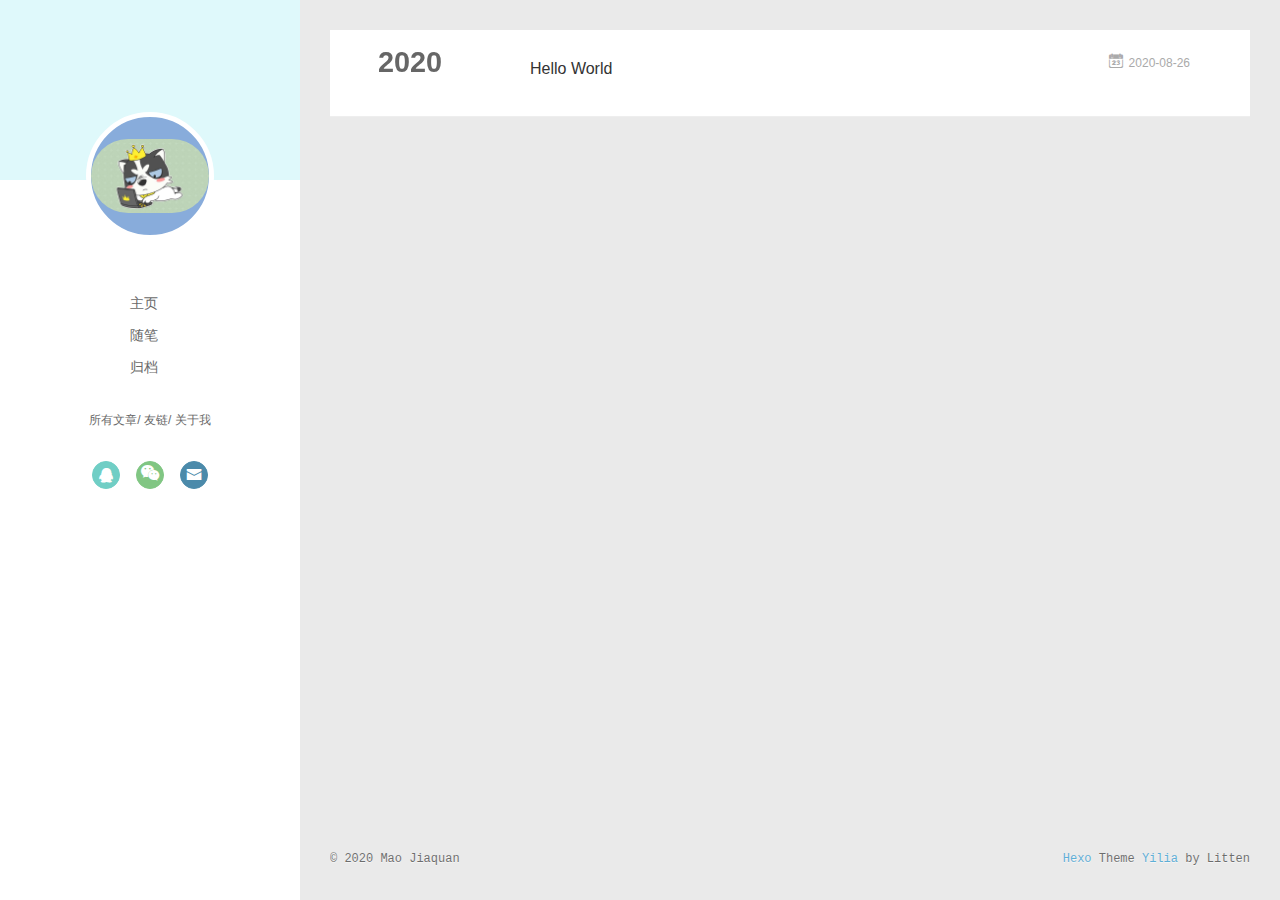
==== commit c0e46ff5: "Site updated: 2020-08-29 15:40:04" ====
--- a/archives/index.html
+++ b/archives/index.html
@@ -6,20 +6,20 @@
   <meta name="renderer" content="webkit">
   <meta http-equiv="X-UA-Compatible" content="IE=edge" >
   <link rel="dns-prefetch" href="http://yoursite.com">
-  <title>Archives | Hexo</title>
+  <title>Archives | my blog</title>
   <meta name="viewport" content="width=device-width, initial-scale=1, maximum-scale=1">
   <meta property="og:type" content="website">
-<meta property="og:title" content="Hexo">
+<meta property="og:title" content="my blog">
 <meta property="og:url" content="http://yoursite.com/archives/index.html">
-<meta property="og:site_name" content="Hexo">
+<meta property="og:site_name" content="my blog">
 <meta property="og:locale" content="en_US">
-<meta property="article:author" content="John Doe">
+<meta property="article:author" content="Mao Jiaquan">
 <meta name="twitter:card" content="summary">
   
-    <link rel="alternative" href="/atom.xml" title="Hexo" type="application/atom+xml">
-  
-  
-    <link rel="icon" href="/favicon.png">
+    <link rel="alternative" href="/atom.xml" title="my blog" type="application/atom+xml">
+  
+  
+    <link rel="icon" href="/assets/favicon.png">
   
   <link rel="stylesheet" type="text/css" href="/./main.0cf68a.css">
   <style type="text/css">
@@ -39,11 +39,11 @@
     <canvas id="anm-canvas" class="anm-canvas"></canvas>
     <div class="left-col" q-class="show:isShow">
       
-<div class="overlay" style="background: #4d4d4d"></div>
+<div class="overlay" style="background: #dff9fb"></div>
 <div class="intrude-less">
 	<header id="header" class="inner">
 		<a href="/" class="profilepic">
-			<img src="" class="js-avatar">
+			<img src="/assets/avatar.jpg" class="js-avatar">
 		</a>
 		<hgroup>
 		  <h1 class="header-author"><a href="/"></a></h1>
@@ -57,6 +57,8 @@
 	        
 				<li><a href="/tags/%E9%9A%8F%E7%AC%94/">随笔</a></li>
 	        
+				<li><a href="/archives/index.html">归档</a></li>
+	        
 			</ul>
 		</nav>
 		<nav class="header-smart-menu">
@@ -77,13 +79,11 @@
 		<nav class="header-nav">
 			<div class="social">
 				
-					<a class="github" target="_blank" href="#" title="github"><i class="icon-github"></i></a>
-		        
-					<a class="weibo" target="_blank" href="#" title="weibo"><i class="icon-weibo"></i></a>
-		        
-					<a class="rss" target="_blank" href="#" title="rss"><i class="icon-rss"></i></a>
-		        
-					<a class="zhihu" target="_blank" href="#" title="zhihu"><i class="icon-zhihu"></i></a>
+					<a class="qq" target="_blank" href="/assets/qq.png" title="qq"><i class="icon-qq"></i></a>
+		        
+					<a class="weixin" target="_blank" href="/assets/wechat.png" title="weixin"><i class="icon-weixin"></i></a>
+		        
+					<a class="mail" target="_blank" href="mailto:1559060918@qq.com" title="mail"><i class="icon-mail"></i></a>
 		        
 			</div>
 		</nav>
@@ -94,14 +94,14 @@
     <div class="mid-col" q-class="show:isShow,hide:isShow|isFalse">
       
 <nav id="mobile-nav">
-  	<div class="overlay js-overlay" style="background: #4d4d4d"></div>
+  	<div class="overlay js-overlay" style="background: #dff9fb"></div>
 	<div class="btnctn js-mobile-btnctn">
   		<div class="slider-trigger list" q-on="click: openSlider(e)"><i class="icon icon-sort"></i></div>
 	</div>
 	<div class="intrude-less">
 		<header id="header" class="inner">
 			<div class="profilepic">
-				<img src="" class="js-avatar">
+				<img src="/assets/avatar.jpg" class="js-avatar">
 			</div>
 			<hgroup>
 			  <h1 class="header-author js-header-author"></h1>
@@ -113,29 +113,31 @@
 			
 				
 			
+				
+			
 			
 			
 			<nav class="header-nav">
 				<div class="social">
 					
-						<a class="github" target="_blank" href="#" title="github"><i class="icon-github"></i></a>
+						<a class="qq" target="_blank" href="/assets/qq.png" title="qq"><i class="icon-qq"></i></a>
 			        
-						<a class="weibo" target="_blank" href="#" title="weibo"><i class="icon-weibo"></i></a>
+						<a class="weixin" target="_blank" href="/assets/wechat.png" title="weixin"><i class="icon-weixin"></i></a>
 			        
-						<a class="rss" target="_blank" href="#" title="rss"><i class="icon-rss"></i></a>
-			        
-						<a class="zhihu" target="_blank" href="#" title="zhihu"><i class="icon-zhihu"></i></a>
+						<a class="mail" target="_blank" href="mailto:1559060918@qq.com" title="mail"><i class="icon-mail"></i></a>
 			        
 				</div>
 			</nav>
 
 			<nav class="header-menu js-header-menu">
-				<ul style="width: 50%">
-				
-				
-					<li style="width: 50%"><a href="/">主页</a></li>
-		        
-					<li style="width: 50%"><a href="/tags/%E9%9A%8F%E7%AC%94/">随笔</a></li>
+				<ul style="width: 70%">
+				
+				
+					<li style="width: 33.333333333333336%"><a href="/">主页</a></li>
+		        
+					<li style="width: 33.333333333333336%"><a href="/tags/%E9%9A%8F%E7%AC%94/">随笔</a></li>
+		        
+					<li style="width: 33.333333333333336%"><a href="/archives/index.html">归档</a></li>
 		        
 				</ul>
 			</nav>
@@ -202,7 +204,7 @@
   <div class="outer">
     <div id="footer-info">
     	<div class="footer-left">
-    		&copy; 2020 John Doe
+    		&copy; 2020 Mao Jiaquan
     	</div>
       	<div class="footer-right">
       		<a href="http://hexo.io/" target="_blank">Hexo</a>  Theme <a href="https://github.com/litten/hexo-theme-yilia" target="_blank">Yilia</a> by Litten
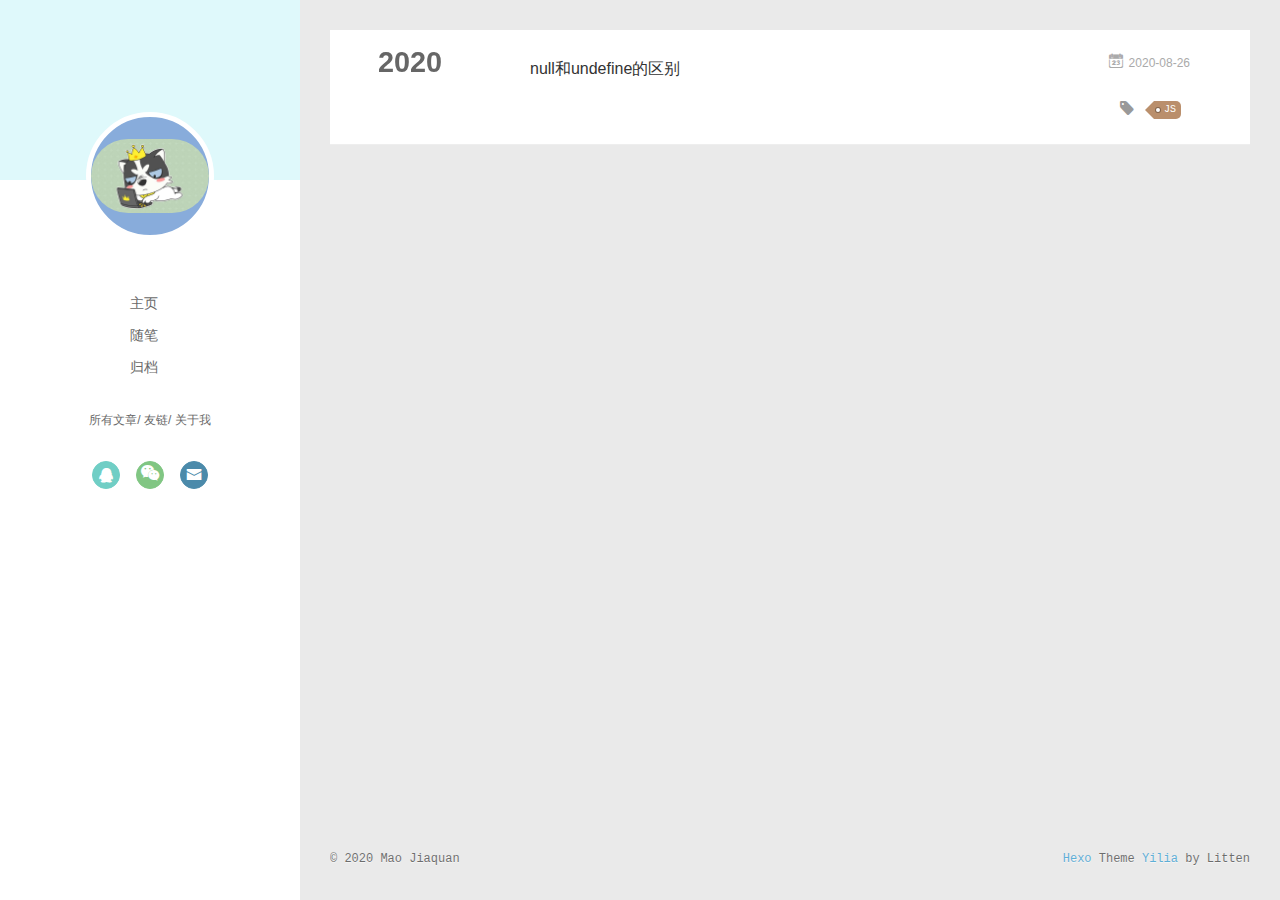
==== commit 2f55ffa5: "Site updated: 2020-08-29 17:16:14" ====
--- a/archives/index.html
+++ b/archives/index.html
@@ -169,19 +169,30 @@
   <div class="archive-article-inner">
     <header class="archive-article-header">
       	<div class="article-meta">
-	      	<a href="/2020/08/26/hello-world/" class="archive-article-date">
+	      	<a href="/2020/08/26/null%E5%92%8Cundefine%E7%9A%84%E5%8C%BA%E5%88%AB/" class="archive-article-date">
   	<time datetime="2020-08-26T12:21:26.437Z" itemprop="datePublished"><i class="icon-calendar icon"></i>2020-08-26</time>
 </a>
         </div>
     	 
   
     <h1 itemprop="name">
-      <a class="archive-article-title" href="/2020/08/26/hello-world/">Hello World</a>
+      <a class="archive-article-title" href="/2020/08/26/null%E5%92%8Cundefine%E7%9A%84%E5%8C%BA%E5%88%AB/">null和undefine的区别</a>
     </h1>
   
 
         <div class="article-info info-on-right">
           
+	<div class="article-tag tagcloud">
+		<i class="icon-price-tags icon"></i>
+		<ul class="article-tag-list">
+			 
+        		<li class="article-tag-list-item">
+        			<a href="javascript:void(0)" class="js-tag article-tag-list-link color3">JS</a>
+        		</li>
+      		
+		</ul>
+	</div>
+
           
 
         </div>
@@ -286,6 +297,10 @@
             <input type="checkbox" q-on="click:toggleTag(e)" q-attr="checked:showTags">
           </label>
           <ul class="article-tag-list" q-show="showTags">
+             
+              <li class="article-tag-list-item">
+                <a href="javascript:void(0)" class="js-tag color3">JS</a>
+              </li>
             
             <div class="clearfix"></div>
           </ul>
--- a/main.0cf68a.css
+++ b/main.0cf68a.css
@@ -1 +1 @@
-.clearfix:after,.clearfix:before{content:"";display:table}.clearfix:after{clear:both}.left-col.show{box-shadow:0 0 6px 0 rgba(0,0,0,.75)}.mid-col,.mid-col.show .article,.tools-col,.tools-col .tools-section .search-tag.tagcloud .article-tag-list,.tools-col .tools-section .search-ul .search-tag span:hover,.tools-col .tools-section .search-ul .search-time span:hover,.tools-col .tools-section .search-ul .search-title:hover,.tools-col .tools-section .search-wrap .icon{transition:all .2s ease-in;-ms-transition:all .2s ease-in}@-webkit-keyframes leftIn{0%,60%,75%,90%,to{-webkit-animation-timing-function:cubic-bezier(.215,.61,.355,1);animation-timing-function:cubic-bezier(.215,.61,.355,1)}0%{-webkit-transform:translateZ(0);transform:translateZ(0)}60%{-webkit-transform:translate3d(358px,0,0);transform:translate3d(358px,0,0)}75%{-webkit-transform:translate3d(323px,0,0);transform:translate3d(323px,0,0)}90%{-webkit-transform:translate3d(338px,0,0);transform:translate3d(338px,0,0)}to{-webkit-transform:translate3d(333px,0,0);transform:translate3d(333px,0,0)}}@keyframes leftIn{0%,60%,75%,90%,to{-webkit-animation-timing-function:cubic-bezier(.215,.61,.355,1);animation-timing-function:cubic-bezier(.215,.61,.355,1)}0%{-webkit-transform:translateZ(0);transform:translateZ(0)}60%{-webkit-transform:translate3d(358px,0,0);transform:translate3d(358px,0,0)}75%{-webkit-transform:translate3d(323px,0,0);transform:translate3d(323px,0,0)}90%{-webkit-transform:translate3d(338px,0,0);transform:translate3d(338px,0,0)}to{-webkit-transform:translate3d(333px,0,0);transform:translate3d(333px,0,0)}}.mid-col.show{-webkit-animation-duration:.8s;animation-duration:.8s;-webkit-animation-fill-mode:both;animation-fill-mode:both;-webkit-animation-name:leftIn;animation-name:leftIn}@-webkit-keyframes leftOut{0%,60%,75%,90%,to{-webkit-animation-timing-function:cubic-bezier(.215,.61,.355,1);animation-timing-function:cubic-bezier(.215,.61,.355,1)}0%{-webkit-transform:translate3d(333px,0,0);transform:translate3d(333px,0,0)}60%{-webkit-transform:translate3d(-25px,0,0);transform:translate3d(-25px,0,0)}75%{-webkit-transform:translate3d(10px,0,0);transform:translate3d(10px,0,0)}90%{-webkit-transform:translate3d(-5px,0,0);transform:translate3d(-5px,0,0)}to{-webkit-transform:translateZ(0);transform:translateZ(0)}}@keyframes leftOut{0%,60%,75%,90%,to{-webkit-animation-timing-function:cubic-bezier(.215,.61,.355,1);animation-timing-function:cubic-bezier(.215,.61,.355,1)}0%{-webkit-transform:translate3d(333px,0,0);transform:translate3d(333px,0,0)}60%{-webkit-transform:translate3d(-25px,0,0);transform:translate3d(-25px,0,0)}75%{-webkit-transform:translate3d(10px,0,0);transform:translate3d(10px,0,0)}90%{-webkit-transform:translate3d(-5px,0,0);transform:translate3d(-5px,0,0)}to{-webkit-transform:translateZ(0);transform:translateZ(0)}}.mid-col.hide{-webkit-animation-duration:.8s;animation-duration:.8s;-webkit-animation-name:leftOut;animation-name:leftOut}@-webkit-keyframes smallLeftIn{0%,60%,75%,90%,to{-webkit-animation-timing-function:cubic-bezier(.215,.61,.355,1);animation-timing-function:cubic-bezier(.215,.61,.355,1)}0%{-webkit-transform:translateZ(0);transform:translateZ(0)}60%{-webkit-transform:translate3d(325px,0,0);transform:translate3d(325px,0,0)}75%{-webkit-transform:translate3d(290px,0,0);transform:translate3d(290px,0,0)}90%{-webkit-transform:translate3d(305px,0,0);transform:translate3d(305px,0,0)}to{-webkit-transform:translate3d(300px,0,0);transform:translate3d(300px,0,0)}}@keyframes smallLeftIn{0%,60%,75%,90%,to{-webkit-animation-timing-function:cubic-bezier(.215,.61,.355,1);animation-timing-function:cubic-bezier(.215,.61,.355,1)}0%{-webkit-transform:translateZ(0);transform:translateZ(0)}60%{-webkit-transform:translate3d(325px,0,0);transform:translate3d(325px,0,0)}75%{-webkit-transform:translate3d(290px,0,0);transform:translate3d(290px,0,0)}90%{-webkit-transform:translate3d(305px,0,0);transform:translate3d(305px,0,0)}to{-webkit-transform:translate3d(300px,0,0);transform:translate3d(300px,0,0)}}.tools-col.show{-webkit-animation-duration:.8s;animation-duration:.8s;-webkit-animation-fill-mode:both;animation-fill-mode:both;-webkit-animation-name:smallLeftIn;animation-name:smallLeftIn}@-webkit-keyframes smallleftOut{0%,60%,75%,90%,to{-webkit-animation-timing-function:cubic-bezier(.215,.61,.355,1);animation-timing-function:cubic-bezier(.215,.61,.355,1)}0%{-webkit-transform:translate3d(333px,0,0);transform:translate3d(333px,0,0)}60%{-webkit-transform:translate3d(-25px,0,0);transform:translate3d(-25px,0,0)}75%{-webkit-transform:translate3d(10px,0,0);transform:translate3d(10px,0,0)}90%{-webkit-transform:translate3d(-5px,0,0);transform:translate3d(-5px,0,0)}to{-webkit-transform:translateZ(0);transform:translateZ(0)}}@keyframes smallleftOut{0%,60%,75%,90%,to{-webkit-animation-timing-function:cubic-bezier(.215,.61,.355,1);animation-timing-function:cubic-bezier(.215,.61,.355,1)}0%{-webkit-transform:translate3d(333px,0,0);transform:translate3d(333px,0,0)}60%{-webkit-transform:translate3d(-25px,0,0);transform:translate3d(-25px,0,0)}75%{-webkit-transform:translate3d(10px,0,0);transform:translate3d(10px,0,0)}90%{-webkit-transform:translate3d(-5px,0,0);transform:translate3d(-5px,0,0)}to{-webkit-transform:translateZ(0);transform:translateZ(0)}}.tools-col.hide{-webkit-animation-duration:.8s;animation-duration:.8s;-webkit-animation-fill-mode:both;animation-fill-mode:both;-webkit-animation-name:smallleftOut;animation-name:smallleftOut}html{-ms-text-size-adjust:100%;-webkit-text-size-adjust:100%;-webkit-tap-highlight-color:transparent;height:100%}body{margin:0;font-size:14px;font-family:Helvetica Neue,Helvetica,STHeiTi,Arial,sans-serif;line-height:1.5;color:#333;background-color:#fff;min-height:100%}article,aside,details,figcaption,figure,footer,header,hgroup,main,menu,nav,section,summary{display:block}audio,canvas,progress,video{display:inline-block}audio:not([controls]){display:none;height:0}progress{vertical-align:baseline}[hidden],template{display:none}a{background:transparent;text-decoration:none;color:#08c}a:active{outline:0}abbr[title]{border-bottom:1px dotted}b,strong{font-weight:700}dfn{font-style:italic}mark{background:#ff0;color:#000}small{font-size:80%}sub,sup{font-size:75%;line-height:0;position:relative;vertical-align:baseline}sup{top:-.5em}sub{bottom:-.25em}img{border:0;vertical-align:middle;max-width:100%}svg:not(:root){overflow:hidden}pre{overflow:auto;white-space:pre;white-space:pre-wrap;word-wrap:break-word}code,kbd,pre,samp{font-family:monospace,monospace;font-size:1em}button,input,optgroup,select,textarea{color:inherit;font:inherit;margin:0;vertical-align:middle}button,input,select{overflow:visible}button,select{text-transform:none}button,html input[type=button],input[type=reset],input[type=submit]{-webkit-appearance:button;cursor:pointer}[disabled]{cursor:default}button::-moz-focus-inner,input::-moz-focus-inner{border:0;padding:0}input{line-height:normal}input[type=checkbox],input[type=radio]{box-sizing:border-box;padding:0}input[type=number]::-webkit-inner-spin-button,input[type=number]::-webkit-outer-spin-button{height:auto}input[type=search]{-webkit-appearance:textfield;box-sizing:border-box}input[type=search]::-webkit-search-cancel-button,input[type=search]::-webkit-search-decoration{-webkit-appearance:none}fieldset{border:1px solid silver;margin:0 2px;padding:.35em .625em .75em}legend{border:0;padding:0}textarea{overflow:auto;resize:vertical;vertical-align:top}optgroup{font-weight:700}button,input,select,textarea{outline:0}input,textarea{-webkit-user-modify:read-write-plaintext-only}input::-ms-clear,input::-ms-reveal{display:none}input::-moz-placeholder,textarea::-moz-placeholder{color:#999}input:-ms-input-placeholder,textarea:-ms-input-placeholder{color:#999}input::-webkit-input-placeholder,textarea::-webkit-input-placeholder{color:#999}.placeholder{color:#999}table{border-collapse:collapse;border-spacing:0}td,th{padding:0}blockquote,figure,form,h1,h2,h3,h4,h5,h6,p{margin:0}dd,dl,li,ol,ul{margin:0;padding:0}ol,ul{list-style:none outside none}h1,h2,h3{line-height:2;font-weight:400}h1{font-size:18px}h2{font-size:16px}h3{font-size:14px}i{font-style:normal}*{box-sizing:border-box}@font-face{font-family:iconfont;src:url(./fonts/iconfont.b322fa.eot);src:url(./fonts/iconfont.b322fa.eot#iefix) format("embedded-opentype"),url(./fonts/iconfont.8c627f.woff) format("woff"),url(./fonts/iconfont.16acc2.ttf) format("truetype"),url(./fonts/iconfont.45d7ee.svg#iconfont) format("svg")}[class*=" icon-"],[class^=icon-]{font-family:iconfont!important;speak:none;font-size:16px;font-style:normal;font-weight:400;font-variant:normal;text-transform:none;line-height:1;-webkit-font-smoothing:antialiased;-moz-osx-font-smoothing:grayscale}.icon-twitter:before{content:"\E600"}.icon-facebook:before{content:"\E601"}.icon-clock:before{content:"\E602"}.icon-mail:before{content:"\E609"}.icon-link:before{content:"\E6AB"}.icon-search:before{content:"\E65B"}.icon-smile:before{content:"\E64A"}.icon-roundrightfill:before{content:"\E65A"}.icon-list:before{content:"\E682"}.icon-book:before{content:"\E6FE"}.icon-home:before{content:"\E6BB"}.icon-share:before{content:"\E618"}.icon-back:before{content:"\E625"}.icon-qq:before{content:"\E62D"}.icon-weibo:before{content:"\E619"}.icon-segmentfault:before{content:"\E603"}.icon-sort:before{content:"\E700"}.icon-jianshu:before{content:"\E613"}.icon-circle-left:before{content:"\E71F"}.icon-circle-right:before{content:"\E720"}.icon-loading:before{content:"\E614"}.icon-acfun:before{content:"\E604"}.icon-close:before{content:"\E60C"}.icon-tumblr:before{content:"\E6B0"}.icon-calendar:before{content:"\E667"}.icon-rss:before{content:"\E877"}.icon-price-tags:before{content:"\E6F9"}.icon-quo-left:before{content:"\E7F5"}.icon-quo-right:before{content:"\E7F6"}.icon-back1:before{content:"\E64E"}.icon-github:before{content:"\E735"}.icon-film:before{content:"\E7B7"}.icon-weixin:before{content:"\E61F"}.icon-qzone:before{content:"\E680"}.icon-category:before{content:"\E605"}.icon-douban:before{content:"\E64C"}.icon-roundleftfill:before{content:"\E799"}.icon-tuding:before{content:"\E651"}.icon-zhihu:before{content:"\E61B"}.icon-linkedin:before{content:"\E6D4"}.icon-google:before{content:"\E635"}.icon-plane:before{content:"\E62F"}.icon-bilibili:before{content:"\E622"}.icon-psn:before{content:"\E6C7"}body,button,input,select,textarea{color:#1a1a1a;font-family:lucida grande,lucida sans unicode,lucida,helvetica,Hiragino Sans GB,Microsoft YaHei,WenQuanYi Micro Hei,sans-serif;font-size:16px;font-size:1rem;line-height:1.75}body{overflow-y:hidden;background:#eaeaea}#container,body,html{height:100%;overflow-x:hidden;overflow-y:auto}#mobile-nav{display:none}#container{position:relative;min-height:100%}#container .anm-canvas{display:none}#container.show .anm-canvas{display:block;position:fixed}.body-wrap{margin-bottom:80px}.mid-col{position:absolute;right:0;min-height:100%;background:#eaeaea;left:300px;width:auto}.mid-col.show{background:none;opacity:.9}.mid-col.show .article{background:hsla(0,0%,100%,.3)}.left-col{background:#fff;width:300px;position:fixed;opacity:1;transition:all .2s ease-in;height:100%;z-index:999}.left-col .overlay{width:100%;height:180px;position:absolute}.left-col .intrude-less{width:76%;text-align:center;margin:112px auto 0}.left-col #header{width:100%;height:300px;position:relative;border-bottom:1px solid color-border}.left-col #header a{color:#696969}.left-col #header a:hover{color:#b0a0aa}.left-col #header .header-subtitle{text-align:center;color:#999;font-size:14px;line-height:25px;overflow:hidden;text-overflow:ellipsis;display:-webkit-box;-webkit-line-clamp:2;-webkit-box-orient:vertical}.left-col #header .header-menu{font-weight:300;line-height:31px;text-transform:uppercase;float:none;min-height:150px;margin-left:-12px;text-align:center;display:-webkit-box;-webkit-box-orient:horizontal;-webkit-box-pack:center;-webkit-box-align:center}.left-col #header .header-menu li{cursor:default}.left-col #header .header-menu li a{font-size:14px;min-width:300px}.left-col #header .header-smart-menu{font-size:12px;margin-bottom:20px}.left-col #header .header-smart-menu a:after{content:"/"}.left-col #header .header-smart-menu a:last-child:after{content:""}.left-col #header .profilepic{display:block;border:5px solid #fff;border-radius:300px;width:128px;height:128px;margin:0 auto;position:relative;overflow:hidden;background:#88acdb;-webkit-transition:all .2s ease-in;display:-webkit-box;-webkit-box-orient:horizontal;-webkit-box-pack:center;-webkit-box-align:center;text-align:center}.left-col #header .profilepic img{border-radius:300px;opacity:1;-webkit-transition:all .2s ease-in}.left-col #header .profilepic img.show{width:100%;height:100%;opacity:1}.left-col #header .header-author{text-align:center;margin:.67em 0;font-family:Roboto,serif;font-size:30px;transition:.3s}::-webkit-scrollbar{width:10px;height:10px}::-webkit-scrollbar-button{width:0;height:0}::-webkit-scrollbar-button:end:decrement,::-webkit-scrollbar-button:start:increment{display:none}::-webkit-scrollbar-corner{display:block}::-webkit-scrollbar-thumb{border-radius:8px;background-color:rgba(0,0,0,.2)}::-webkit-scrollbar-thumb:hover{border-radius:8px;background-color:rgba(0,0,0,.5)}::-webkit-scrollbar-thumb,::-webkit-scrollbar-track{border-right:1px solid transparent;border-left:1px solid transparent}::-webkit-scrollbar-track:hover{background-color:rgba(0,0,0,.15)}::-webkit-scrollbar-button:start{width:10px;height:10px;background:url(./img/scrollbar_arrow.png) no-repeat 0 0}::-webkit-scrollbar-button:start:hover{background:url(./img/scrollbar_arrow.png) no-repeat -15px 0}::-webkit-scrollbar-button:start:active{background:url(./img/scrollbar_arrow.png) no-repeat -30px 0}::-webkit-scrollbar-button:end{width:10px;height:10px;background:url(./img/scrollbar_arrow.png) no-repeat 0 -18px}::-webkit-scrollbar-button:end:hover{background:url(./img/scrollbar_arrow.png) no-repeat -15px -18px}::-webkit-scrollbar-button:end:active{background:url(./img/scrollbar_arrow.png) no-repeat -30px -18px}.article-entry .highlight,.article-entry pre{background:#272822;margin:10px 0;padding:10px;overflow:auto;color:#fff;font-size:.9em;line-height:22.400000000000002px}.article-entry .gist .gist-file .gist-data .line-numbers,.article-entry .highlight .gutter pre,.article-entry .highlight .gutter pre .line{color:#666}.article-entry code,.article-entry pre{font-family:Source Code Pro,Consolas,Monaco,Menlo,monospace}.article-entry code{background:#eee;padding:0 .3em;border:none}.article-entry pre code{background:none;text-shadow:none;padding:0;color:#fff}.article-entry .highlight{border-radius:4px}.article-entry .highlight pre{border:none;margin:0;padding:0}.article-entry .highlight table{margin:0;width:auto}.article-entry .highlight td{border:none;padding:0}.article-entry .highlight figcaption{color:highlight-comment;line-height:1em;margin-bottom:1em}.article-entry .highlight figcaption:after,.article-entry .highlight figcaption:before{content:"";display:table}.article-entry .highlight figcaption:after{clear:both}.article-entry .highlight figcaption a{float:right}.article-entry .highlight .gutter pre{text-align:right;padding-right:20px}.article-entry .highlight .gutter pre .line{text-shadow:none}.article-entry .highlight .line{color:#fff;min-height:19px}.article-entry .gist{margin:0 -20px;border-style:solid;border-color:#ddd;border-width:1px 0;background:#272822;padding:15px 20px 15px 0}.article-entry .gist .gist-file{border:none;font-family:Source Code Pro,Consolas,Monaco,Menlo,monospace;margin:0}.article-entry .gist .gist-file .gist-data{background:none;border:none}.article-entry .gist .gist-file .gist-data .line-numbers{background:none;border:none;padding:0 20px 0 0}.article-entry .gist .gist-file .gist-data .line-data{padding:0!important}.article-entry .gist .gist-file .highlight{margin:0;padding:0;border:none}.article-entry .gist .gist-file .gist-meta{background:#272822;color:highlight-comment;font:.85em Helvetica Neue,Helvetica,Arial,sans-serif;text-shadow:0 0;padding:0;margin-top:1em;margin-left:20px}.article-entry .gist .gist-file .gist-meta a{color:#258fb8;font-weight:400}.article-entry .gist .gist-file .gist-meta a:hover{text-decoration:underline}pre .comment{color:#75715e}pre .class .params,pre .function .keyword,pre .keyword{color:#66d9ef}pre .css .value,pre .doctype,pre .function,pre .params,pre .tag{color:#fff}pre .at_rule,pre .at_rule .keyword,pre .css~* .tag,pre .preprocessor,pre .preprocessor .keyword,pre .title{color:#f92672}pre .attribute,pre .built_in,pre .class,pre .css~* .class,pre .function .title{color:#a6e22e}pre .string,pre .value{color:#e6db74}pre .number{color:#7163d7}pre .css~* .id,pre .id{color:#fd971f}#header .tagcloud a{color:#fff}.tagcloud a{display:inline-block;text-decoration:none;font-weight:400;font-size:10px;color:#fff;height:18px;line-height:18px;float:left;padding:0 5px 0 10px;position:relative;border-radius:0 5px 5px 0;margin:5px 9px 5px 8px;font-family:Menlo,Monaco,Andale Mono,lucida console,Courier New,monospace}.tagcloud a:hover{opacity:.8}.tagcloud a:before{content:" ";width:0;height:0;position:absolute;top:0;left:-18px;border:9px solid transparent}.tagcloud a:after{content:" ";width:4px;height:4px;background-color:#fff;border-radius:4px;box-shadow:0 0 0 1px rgba(0,0,0,.3);position:absolute;top:7px;left:2px}.tagcloud a.color1{background:#ff945c}.tagcloud a.color1:before{border-right-color:#ff945c}.tagcloud a.color2{background:#cc8167}.tagcloud a.color2:before{border-right-color:#cc8167}.tagcloud a.color3{background:#ba8f6c}.tagcloud a.color3:before{border-right-color:#ba8f6c}.tagcloud a.color4{background:#94635c}.tagcloud a.color4:before{border-right-color:#94635c}.tagcloud a.color5{background:#7b5d5f}.tagcloud a.color5:before{border-right-color:#7b5d5f}.article-tag-list .article-tag-list-item{float:left}.article-pop-out .icon-tuding{color:#999;float:left;margin-right:10px;margin-top:6px}.article-category,.article-category .article-tag-list,.article-tag,.article-tag .article-tag-list{float:left}.article-category .icon,.article-tag .icon{color:#999;float:left;margin-right:10px;margin-top:6px}.article-pop-out{float:left}.archive-article-date{color:#999;margin-right:7.6923%;float:right}.archive-article-date .icon{margin:5px 5px 5px 0}.glass{background-color:rgba(54,70,93,.9);z-index:998;transition:opacity .15s;width:100%;height:100%;display:none}.glass,.tagcloud-ctn{left:0;opacity:1;bottom:0;position:fixed;right:0;top:0}.tagcloud-ctn{z-index:90120;background-size:100% 100%}.tagcloud-ctn .tagcloud-global{position:fixed;top:50%;left:50%;margin-top:-115px;margin-left:-315px;width:630px}.tagcloud-ctn .tagcloud-global a{width:80px;height:80px;border-radius:50%;background:#f2992e;color:#fff;display:block;float:left;line-height:80px;text-align:center}.tagcloud-ctn .tagcloud-global .tab-post-types .tab-post-type:first-child .post-type-icon{background:#f2992e}.tagcloud-ctn .tagcloud-global .tab-post-types .tab-post-type:nth-child(2) .post-type-icon{background:#56bc8a}.tagcloud-ctn .tagcloud-global .tab-post-types .tab-post-type:nth-child(3) .post-type-icon{background:#4aa8d8}.tagcloud-ctn .tagcloud-global .tab-post-types .tab-post-type:nth-child(4) .post-type-icon{background:#a77dc2}.tagcloud-ctn .tagcloud-global .tab-post-types .tab-post-type:nth-child(5) .post-type-icon{background:#dd765d}#header .header-nav{width:100%;position:absolute;transition:-webkit-transform .3s ease-in;transition:transform .3s ease-in;transition:transform .3s ease-in,-webkit-transform .3s ease-in}#header .header-nav .social{margin-top:10px;text-align:center;display:-webkit-box;display:-ms-flexbox;display:flex;-ms-flex-wrap:wrap;flex-wrap:wrap;-webkit-box-pack:center;-ms-flex-pack:center;justify-content:center}#header .header-nav .social a{border-radius:50%;display:-moz-inline-stack;display:inline-block;vertical-align:middle;*vertical-align:auto;zoom:1;*display:inline;margin:0 8px 15px;transition:.3s;text-align:center;color:#fff;opacity:.7;width:28px;height:28px;line-height:26px}#header .header-nav .social a:hover{opacity:1}#header .header-nav .social a.weibo{background:#aaf;border:1px solid #aaf}#header .header-nav .social a.weibo:hover{border:1px solid #aaf}#header .header-nav .social a.segmentfault{background:#009a61;border:1px solid #009a61}#header .header-nav .social a.segmentfault:hover{border:1px solid #009a61}#header .header-nav .social a.rss{background:#ef7522;border:1px solid #ef7522}#header .header-nav .social a.rss:hover{border:1px solid #cf5d0f}#header .header-nav .social a.github{background:#afb6ca;border:1px solid #afb6ca}#header .header-nav .social a.github:hover{border:1px solid #909ab6}#header .header-nav .social a.facebook{background:#3b5998;border:1px solid #3b5998}#header .header-nav .social a.facebook:hover{border:1px solid #2d4373}#header .header-nav .social a.google{background:#c83d20;border:1px solid #c83d20}#header .header-nav .social a.google:hover{border:1px solid #9c3019}#header .header-nav .social a.twitter{background:#55cff8;border:1px solid #55cff8}#header .header-nav .social a.twitter:hover{border:1px solid #24c1f6}#header .header-nav .social a.linkedin{background:#005a87;border:1px solid #005a87}#header .header-nav .social a.linkedin:hover{border:1px solid #006b98}#header .header-nav .social a.acfun{background:#fd4c5d;border:1px solid #fd4c5d}#header .header-nav .social a.acfun:hover{border:1px solid #fd4c5d}#header .header-nav .social a.bilibili{background:#e15280;border:1px solid #e15280}#header .header-nav .social a.bilibili:hover{border:1px solid #e15280}#header .header-nav .social a.zhihu{background:#0078d8;border:1px solid #0078d8}#header .header-nav .social a.zhihu:hover{border:1px solid #0078d8}#header .header-nav .social a.douban{background:#06c611;border:1px solid #06c611}#header .header-nav .social a.douban:hover{border:1px solid #06c611}#header .header-nav .social a.mail{background:#005a87;border:1px solid #005a87}#header .header-nav .social a.mail:hover{border:1px solid #006b98}#header .header-nav .social a.jianshu{background:#ff5722;border:1px solid #ff5722}#header .header-nav .social a.jianshu:hover{border:1px solid #ff5722}#header .header-nav .social a.weixin{background:#4caf50;border:1px solid #4caf50}#header .header-nav .social a.weixin:hover{border:1px solid #4caf50}#header .header-nav .social a.qq{background:#34baad;border:1px solid #34baad}#header .header-nav .social a.qq:hover{border:1px solid #34baad}#header .header-nav .social a.psn{background:#086ef6;border:1px solid #086ef6}#header .header-nav .social a.psn:hover{border:1px solid #086ef6}#page-nav{text-align:center;margin-top:30px}#page-nav .page-number{width:20px;height:25px;background:#4d4d4d;display:inline-block;color:#fff;line-height:25px;font-size:12px;margin:0 5px 30px;border-radius:2px}#page-nav .page-number:hover{background:#5e5e5e}#page-nav .current{background:#88acdb;cursor:default}#page-nav .current:hover{background:#88acdb}#page-nav .extend{color:#4d4d4d;margin:0 27px;opacity:1}#page-nav .extend:hover{color:#5e5e5e}#page-nav:hover .extend{opacity:1}.archives-wrap{position:relative;margin:0 30px;padding-right:60px;border-bottom:1px solid #eee;background:#fff}.archives-wrap:first-child{margin-top:30px}.archives-wrap:last-child{margin-bottom:80px}.archives-wrap .archive-year-wrap{line-height:35px;width:200px;position:absolute;padding-top:15px;font-size:1.8em;z-index:1}.archives-wrap .archive-year-wrap a{color:#666;font-weight:700;padding-left:48px}.archives{position:relative}.archives .article-info{border:none}.archives .archive-article{margin-left:200px;padding:20px 0;border-bottom:1px solid #eee;border-top:1px solid #fff;position:relative}.archives .archive-article:first-child{border-top:none}.archives .archive-article:last-child{border-bottom:none}.archives .archive-article-title{font-size:16px;color:#333;transition:color .3s}.archives .archive-article-title:hover{color:#657b83}.archives .archive-article-title span{display:block;color:#a8a8a8;font-size:12px;line-height:14px;height:7px;padding-left:2px}.archives .archive-article-title span:before{display:inline-block;content:"\201C";font-family:serif;font-size:30px;float:left;margin:4px 4px 0 -12px;color:#c8c8c8}.archive-article-inner .icon-clock{margin-right:5px}.archive-article-inner .archive-article-header{position:relative;min-height:36px}.archive-article-inner .article-meta{position:relative;float:right;margin-top:-10px;color:#555;background:none;text-align:right;width:auto}.archive-article-inner .article-meta .article-date time{color:#aaa}.archive-article-inner .article-meta .archive-article-date,.archive-article-inner .article-meta .article-tag-list{margin-right:30px;display:-moz-inline-stack;display:inline-block;vertical-align:middle;zoom:1;color:#666;font-size:14px}.archive-article-inner .article-meta .archive-article-date{cursor:default;font-size:12px;margin-bottom:5px;margin-top:-10px;margin-right:0}.archive-article-inner .article-meta .article-category:before{float:left;margin-top:1px;left:15px}.archive-article-inner .article-meta .article-category .article-category-link{width:auto;max-width:83px;padding-left:10px}.archive-article-inner .article-meta .article-tag-list{margin-top:0}.archive-article-inner .article-meta .article-tag-list:before{left:15px}.archive-article-inner .article-meta .article-tag-list .article-tag-list-item{display:inline-block;width:auto;max-width:83px;padding-left:8px;font-size:12px}.tools-col{width:300px;height:100%;position:fixed;left:0;top:0;z-index:0;padding:0;opacity:0;-webkit-overflow-scrolling:touch;overflow-scrolling:touch}.tools-col.show{opacity:1}.tools-col.hide{z-index:0}.tools-col .tools-nav{display:none}.tools-col .tools-section,.tools-col .tools-wrap{height:100%;color:#e5e5e5;width:360px;overflow:hidden;overflow-y:auto}.tools-col .tools-section ::-webkit-scrollbar,.tools-col .tools-wrap ::-webkit-scrollbar{display:none}.tools-col .tools-section .search-wrap{width:310px;margin:20px 20px 10px;position:relative}.tools-col .tools-section .search-wrap .search-ipt{width:310px;color:#fff;background:none;border:none;border-bottom:2px solid #fff;font-family:Roboto,serif}.tools-col .tools-section .search-wrap .icon{position:absolute;right:0;top:7px;color:#fff;cursor:pointer}.tools-col .tools-section .search-wrap .icon:hover{-webkit-transform:scale(1.2);transform:scale(1.2)}.tools-col .tools-section .search-wrap ::-webkit-input-placeholder{color:#ededed}.tools-col .tools-section .search-tag.tagcloud{text-align:center;position:relative}.tools-col .tools-section .search-tag.tagcloud .search-tag-wording{font-size:12px;float:right;margin:4px 75px 0 0}.tools-col .tools-section .search-tag.tagcloud .search-switch{width:40px;height:25px;display:block}.tools-col .tools-section .search-tag.tagcloud .search-switch input{width:40px;height:14px;position:absolute;top:0;right:30px;z-index:2;border:0;background:0 0;-webkit-appearance:none;outline:0}.tools-col .tools-section .search-tag.tagcloud .search-switch input:before{content:"";width:40px;height:14px;border:1px solid #bdcabc;background-color:#fdfdfd;border-radius:20px;cursor:pointer;display:inline-block;position:relative;vertical-align:middle;box-sizing:content-box;box-shadow:inset 0 0 0 0 #dfdfdf;transition:border .4s,box-shadow .4s;background-clip:content-box}.tools-col .tools-section .search-tag.tagcloud .search-switch input:checked:before{border-color:#64bd63;box-shadow:inset 0 0 0 .16rem #64bd63;background-color:#64bd63;transition:border .4s,box-shadow .4s,background-color 1.2s}.tools-col .tools-section .search-tag.tagcloud .search-switch input:checked:after{left:27px;background:#fff}.tools-col .tools-section .search-tag.tagcloud .search-switch input:after{content:"";width:14px;height:14px;position:absolute;top:16px;left:2px;-webkit-transform:translateY(-50%);border-radius:100%;background-color:#91c0f1;box-shadow:0 1px 1px rgba(0,0,0,.4);transition:left .2s;cursor:pointer}.tools-col .tools-section .search-tag.tagcloud .article-tag-list{display:none;margin:15px 10px 0;padding:10px;background:hsla(0,0%,100%,.2)}.tools-col .tools-section .search-tag.tagcloud .article-tag-list.show{display:block}.tools-col .tools-section .search-tag.tagcloud .a{float:none}.tools-col .tools-section .search-ul{margin-top:10px;color:rgba(77,77,77,.75);-webkit-overflow-scrolling:touch;overflow-scrolling:touch;overflow-y:auto}.tools-col .tools-section .search-ul .search-li{padding:10px 20px;border-bottom:1px dotted #dcdcdc}.tools-col .tools-section .search-ul .search-li:hover{background:hsla(0,0%,100%,.2)}.tools-col .tools-section .search-ul .search-title{overflow:hidden;white-space:nowrap;text-overflow:ellipsis;display:block;color:#fffff8;text-shadow:1px 1px rgba(77,77,77,.25)}.tools-col .tools-section .search-ul .search-title .icon{margin-right:10px;color:#fffdd8}.tools-col .tools-section .search-ul .search-title:hover{color:#fff}.tools-col .tools-section .search-ul .search-tag,.tools-col .tools-section .search-ul .search-time{font-size:12px;color:#fffdd8;margin-right:10px}.tools-col .tools-section .search-ul .search-tag .icon,.tools-col .tools-section .search-ul .search-time .icon{margin-right:0}.tools-col .tools-section .search-ul .search-tag span,.tools-col .tools-section .search-ul .search-time span{cursor:pointer}.tools-col .tools-section .search-ul .search-tag span:hover,.tools-col .tools-section .search-ul .search-time span:hover{color:#fff}.tools-col .tools-section .search-ul .search-time{float:left}.tools-col .tools-section .search-ul .search-tag span{margin-right:5px}.tools-col .tools-section-friends{padding-top:30px}.tools-col .aboutme-wrap{display:-webkit-box;display:-ms-flexbox;display:flex;-webkit-box-align:center;-ms-flex-align:center;align-items:center;-webkit-box-pack:center;-ms-flex-pack:center;justify-content:center;width:100%;height:100%;color:#fffdd8;text-shadow:1px 1px rgba(77,77,77,.45)}.body-wrap>article{position:relative}@-webkit-keyframes cd-bounce-1{0%{opacity:0;-webkit-transform:scale(1)}60%{opacity:1;-webkit-transform:scale(1.01)}to{-webkit-transform:scale(1)}}@keyframes cd-bounce-1{0%{opacity:0;-webkit-transform:scale(1);transform:scale(1)}60%{opacity:1;-webkit-transform:scale(1.01);transform:scale(1.01)}to{-webkit-transform:scale(1);transform:scale(1)}}.article{margin:30px;position:relative;border:1px solid #ddd;border-top:1px solid #fff;border-bottom:1px solid #fff;background:#fff;transition:all .2s ease-in}.article img{max-width:100%}.article-inner h1.article-title,.article-title{color:#696969;margin-left:0;font-weight:300;line-height:35px;margin-bottom:20px;font-size:26px;transition:color .3s}.article-header{border-left:5px solid #4d4d4d;padding:30px 0 15px 25px;padding-left:7.6923%}.article-meta{width:150px;font-size:14;text-align:right;position:absolute;right:0;top:23px;text-align:center;z-index:1}.article-meta time{color:#aaa}.article-meta time .icon-clock{margin-right:8px;font-size:16px}.article-more-link{margin-top:0;text-align:left;float:right}.article-more-link a{background:#4d4d4d;color:#fff;font-size:12px;padding:5px 8px;line-height:16px;border-radius:2px;transition:background .3s}.article-more-link a:hover{background:#3c3c3c}.article-more-link a.hidden{visibility:hidden}.article-info.info-on-right{margin:10px 0 0;float:right}.article-info-index.article-info{padding-top:20px;margin:30px 7.6923% 0;min-height:72px;border-top:1px solid #ddd}.article-info-post.article-info{padding:0;border:none;margin:-30px 0 20px 7.6923%}.article-inner p{margin:0 0 1.75em}.article-inner{border-color:#d1d1d1}.article-inner h1{font-size:28px;font-size:1.75rem;line-height:1.25;margin-top:2em;margin-bottom:1em}.article-inner h2{font-size:23px;font-size:1.4375rem;line-height:1.2173913043;margin-top:2.4347826087em;margin-bottom:1.2173913043em}.article-inner h3{font-size:19px;font-size:1.1875rem;line-height:1.1052631579;margin-top:2.9473684211em;margin-bottom:1.4736842105em}.article-inner h4,.article-inner h5,.article-inner h6{font-size:16px;font-size:1rem;line-height:1.3125;margin-top:3.5em;margin-bottom:1.75em}.article-inner h4{letter-spacing:.140625em;text-transform:uppercase}.article-inner h6{font-style:italic}.article-inner h1,.article-inner h2,.article-inner h3,.article-inner h4,.article-inner h5,.article-inner h6{font-weight:900}.article-inner h1:first-child,.article-inner h2:first-child,.article-inner h3:first-child,.article-inner h4:first-child,.article-inner h5:first-child,.article-inner h6:first-child{margin-top:0}.article-inner h1:first-child{margin-bottom:10px;display:inline}.article-entry{line-height:1.8em;padding-right:7.6923%;padding-left:7.6923%}.article-entry p{margin-top:10px}.article-entry li code,.article-entry p code{padding:1px 3px;margin:0 3px;background:#ddd;border:1px solid #ccc;font-family:Menlo,Monaco,Andale Mono,lucida console,Courier New,monospace;word-wrap:break-word;font-size:14px}.article-entry blockquote{background:#ddd;border-left:5px solid #ccc;padding:15px 20px;margin-top:10px;border-left:5px solid #657b83;background:#f6f6f6}.article-entry blockquote p{margin-top:0;margin-bottom:0}.article-entry em{font-style:italic}.article-entry ul li:before{content:"";width:6px;height:6px;border:1px solid #999;border-radius:10px;background:#aaa;display:inline-block;margin-right:10px;float:left;margin-top:10px}.article-entry ol{counter-reset:item}.article-entry ol li:before{counter-increment:item;content:counter(item) ".";margin-right:10px}.article-entry ol,.article-entry ul{font-size:14px;margin:10px 0}.article-entry li ol,.article-entry li ul{margin-left:30px}.article-entry li ol li:before,.article-entry li ul li:before{content:"";background:#dedede}.article-entry h1{margin-top:30px}.article-entry h2,.article-entry h3,.article-entry h4,.article-entry h5,.article-entry h6{margin-top:20px;font-weight:700;color:#574c4c;padding-bottom:5px;border-bottom:1px solid #ddd}.article-entry video{max-width:100%}.article-entry strong{font-weight:700}.article-entry .caption{display:block;font-size:.8em;color:#aaa}.article-entry hr{height:0;margin-top:20px;margin-bottom:20px;border-left:0;border-right:0;border-top:1px solid #ddd;border-bottom:1px solid #fff}.article-entry pre{line-height:1.5;margin-top:10px;padding:5px 15px;overflow-x:auto;color:#657b83;border:1px solid #ccc;text-shadow:0 1px #444;font-family:Menlo,Monaco,Andale Mono,lucida console,Courier New,monospace}.article-entry pre code{font-size:14px}.article-entry table{width:100%;border:1px solid #dedede;margin:15px 0;border-collapse:collapse}.article-entry table td,.article-entry table tr{height:35px}.article-entry table thead tr{background:#f8f8f8}.article-entry table tbody tr:hover{background:#efefef}.article-entry table td,.article-entry table th{border:1px solid #dedede;padding:0 10px}.article-entry figure table{border:none;width:auto;margin:0}.article-entry figure table tbody tr:hover{background:none}#article-nav{margin:0 0 20px;padding:0 32px 10px;min-height:30px}#article-nav .article-nav-link-wrap{font-size:14px}#article-nav .article-nav-link-wrap .article-nav-title{display:inline-block;font-size:16px;transition:color .3s}#article-nav .article-nav-link-wrap:hover .article-nav-title,#article-nav .article-nav-link-wrap:hover i{color:#4d4d4d}#article-nav #article-nav-older{float:right}#disqus_thread,#gitment-ctn,#SOHUCS,.cloud-tie-wrapper,.duoshuo{padding:0 30px!important;min-height:20px}#SOHUCS #SOHU_MAIN .module-cmt-list .block-cont-gw{border-bottom:1px dashed #c8c8c8!important}.share-wrap{min-height:20px}.share-btn{float:right;position:relative}.share-icons{display:-webkit-box;display:-ms-flexbox;display:flex;-webkit-box-pack:center;-ms-flex-pack:center;justify-content:center;-webkit-box-align:center;-ms-flex-align:center;align-items:center;-ms-flex-wrap:wrap;flex-wrap:wrap}.share-icons a{border:1px solid #fff;border-radius:50%;display:-moz-inline-stack;display:inline-block;vertical-align:middle;zoom:1;margin:10px;transition:.3s;text-align:center;color:#fff;opacity:.7;width:28px;height:28px;line-height:26px;text-shadow:1px 1px 1px #509eb7}.share-icons a:active{color:#fff}.share-icons a:hover{-webkit-transform:scale(1.2);transform:scale(1.2)}.share-icons a.share-outer{border:none;color:#fff;background:#4d4d4d;text-shadow:none}.page-modal{position:fixed;top:24%;left:50%;z-index:1001;padding:20px;text-align:center;color:#727272;background:#fff;border-radius:4px;box-shadow:0 2px 5px 0 rgba(0,0,0,.16),0 2px 10px 0 rgba(0,0,0,.12);opacity:0;-webkit-transform:translate(-50%,-200%);transform:translate(-50%,-200%)}.page-modal p{margin-bottom:10px}.page-modal.ready{visibility:hidden;display:block;-webkit-transform:translate(-50%,-100%);transform:translate(-50%,-100%);transition:.3s}.page-modal.in{visibility:visible;opacity:1;-webkit-transform:translate(-50%);transform:translate(-50%)}.page-modal .close{position:absolute;right:15px;top:15px;color:rgba(0,0,0,.2);font-size:16px;line-height:20px}.page-modal .close:active,.page-modal .close:hover{color:rgba(0,0,0,.4)}.mask{visibility:hidden;position:fixed;top:0;left:0;bottom:0;z-index:1000;width:100%;height:100%;background:#000;opacity:0;filter:alpha(opacity=0);pointer-events:none;transition:.3s ease-in-out}.mask.in{visibility:visible;pointer-events:auto;opacity:.3}.page-reward{margin:60px 0;text-align:center}.page-reward .page-reward-btn{position:relative;display:inline-block;width:56px;height:56px;line-height:56px;font-size:20px;color:#fff;background:#f44336;border-radius:50%;box-shadow:0 2px 5px 0 rgba(0,0,0,.16),0 2px 10px 0 rgba(0,0,0,.12);transition:.4s ease-in-out}.page-reward .page-reward-btn:active,.page-reward .page-reward-btn:hover{box-shadow:0 6px 12px rgba(0,0,0,.2),0 4px 15px rgba(0,0,0,.2)}.page-reward .page-reward-btn .tooltip-item{display:block;width:56px;height:56px}.page-reward .reward-box{display:-webkit-box;display:-ms-flexbox;display:flex;-ms-flex-pack:distribute;justify-content:space-around}.page-reward .reward-p{color:#fff;font-weight:700;text-shadow:1px 1px 1px #45b9e0}.page-reward .reward-p .icon{margin:0 10px;color:#ddd}.page-reward .reward-type{font-size:16px;display:block;color:#4d4d4d;margin:20px 0 0}.page-reward .reward-img{width:130px;height:130px;border:6px solid #fff;border-radius:3px}.wrap-side-operation{position:fixed;right:40px;bottom:50px;z-index:999;font-size:14px}.wrap-side-operation .icon-plane{color:#fff;text-shadow:1px 1px 1px #509eb7;opacity:.7;font-size:52px;line-height:40px;width:40px;text-align:center;display:block}.mod-side-operation{width:40px;text-align:center}.jump-container:hover .icon-back{background:rgba(36,193,246,.9)}.jump-container,.toc-container{position:relative;cursor:pointer;width:40px;height:40px;opacity:.8}.jump-plan-container{position:absolute;top:-11px;left:-4px;width:50px;height:61px;overflow:hidden}.jump-plan-container .jump-plane{display:block;position:absolute;width:42px;height:66px;-webkit-transform:translateY(68px);transform:translateY(68px);left:-2px}.mod-side-operation__jump-to-top .icon-back{transition:.3s;color:#fff;background:#ccc;-webkit-transform:rotate(90deg);transform:rotate(90deg);font-size:32px;line-height:40px;width:40px;text-align:center;display:block}.mod-side-operation__jump-to-top .icon-back:hover{background:#24c1f6;color:#24c1f6}.toc-container.tooltip-left{background:#ccc;margin-top:10px;transition:.3s}.toc-container.tooltip-left:hover{background:rgba(36,193,246,.9)}.toc-container.tooltip-left .icon-font{font-size:22px;line-height:40px;color:#fff}.toc-container.tooltip-left .tooltip{width:40px;height:40px;top:0;left:0}.toc-container.tooltip-left .tooltip-east .tooltip-content{min-height:100px;text-align:left;padding:5px 0 5px 20px;right:4.7em;min-width:200px;width:auto;font-size:14px;text-shadow:1px 1px 1px #398199;bottom:-10px;-webkit-transform-origin:100% 100%;transform-origin:100% 100%;-webkit-transform:translate3d(0,-10px,0) rotate3d(1,1,1,-30deg);transform:translate3d(0,-10px,0) rotate3d(1,1,1,-30deg)}.toc-container.tooltip-left .tooltip-east .tooltip-content a{color:#fff}.toc-container.tooltip-left .tooltip-east .tooltip-content:after{top:auto;bottom:23px}.toc-container.tooltip-left .tooltip-east .tooltip-content .toc-article{max-height:500px;overflow-x:hidden;overflow-y:auto}.toc-container.tooltip-left .tooltip-east .tooltip-content .toc-article li ol,.toc-container.tooltip-left .tooltip-east .tooltip-content .toc-article li ul{margin-left:30px}.toc-container.tooltip-left .tooltip-east .tooltip-content .toc-article li{white-space:nowrap}.toc-container.tooltip-left .tooltip:hover .tooltip-content{bottom:-10px;-webkit-transform:translate(0);transform:translate(0)}.tooltip-left .tooltip{position:absolute;z-index:999;cursor:pointer;width:28px;height:28px;top:-10px;right:10px}.tooltip-left .tooltip:hover a.share-outer{background:#24c1f6}@-webkit-keyframes pulse{0%{-webkit-transform:scale3d(.5,.5,1)}to{-webkit-transform:scaleX(1)}}@keyframes pulse{0%{-webkit-transform:scale3d(.5,.5,1);transform:scale3d(.5,.5,1)}to{-webkit-transform:scaleX(1);transform:scaleX(1)}}.tooltip-left .tooltip-content{position:absolute;background:rgba(36,193,246,.9);z-index:9999;width:200px;bottom:50%;margin-bottom:-10px;border-radius:20px;font-size:1.1em;text-align:center;color:#fff;opacity:0;cursor:default;pointer-events:none;-webkit-font-smoothing:antialiased;transition:opacity .3s,-webkit-transform .3s;transition:opacity .3s,transform .3s;transition:opacity .3s,transform .3s,-webkit-transform .3s}.tooltip-left .tooltip-west .tooltip-content{left:3.5em;-webkit-transform-origin:-2em 50%;transform-origin:-2em 50%;-webkit-transform:translate3d(0,50%,0) rotate3d(1,1,1,30deg);transform:translate3d(0,50%,0) rotate3d(1,1,1,30deg)}.tooltip-left .tooltip-east .tooltip-content{right:3.5em;-webkit-transform-origin:calc(100% + 2em) 50%;transform-origin:calc(100% + 2em) 50%;-webkit-transform:translate3d(0,50%,0) rotate3d(1,1,1,-30deg);transform:translate3d(0,50%,0) rotate3d(1,1,1,-30deg)}.tooltip-left .tooltip:hover .tooltip-content{opacity:1;-webkit-transform:translate3d(0,50%,0) rotate3d(0,0,0,0);transform:translate3d(0,50%,0) rotate3d(0,0,0,0);pointer-events:auto}.tooltip-left .tooltip-content:after,.tooltip-left .tooltip-content:before{content:"";position:absolute}.tooltip-left .tooltip-content:before{height:100%;width:3em}.tooltip-left .tooltip-content:after{width:2em;height:2em;top:50%;margin:-1em 0 0;background:url(./fonts/tooltip.4004ff.svg) no-repeat 50%;background-size:100%}.tooltip-left .tooltip-west .tooltip-content:after,.tooltip-left .tooltip-west .tooltip-content:before{right:99%}.tooltip-left .tooltip-east .tooltip-content:after,.tooltip-left .tooltip-east .tooltip-content:before{left:99%}.tooltip-left .tooltip-east .tooltip-content:after{-webkit-transform:scaleX(-1);transform:scaleX(-1)}.tooltip-top .tooltip{display:inline;position:relative;z-index:999}.tooltip-top .tooltip:after{content:"";position:absolute;width:100%;height:20px;bottom:100%;left:50%;pointer-events:none;-webkit-transform:translateX(-50%);transform:translateX(-50%)}.tooltip-top .tooltip:hover:after{pointer-events:auto}.tooltip-top .tooltip-content{position:absolute;z-index:9999;width:370px;left:50%;bottom:100%;font-size:20px;line-height:1.4;text-align:center;font-weight:400;color:#4d4d4d;background:transparent;opacity:0;margin:0 0 -10px -185px;cursor:default;pointer-events:none;font-family:Satisfy,cursive;-webkit-font-smoothing:antialiased;transition:opacity .3s .3s;padding-bottom:80px}.tooltip-top .tooltip:hover .tooltip-content{opacity:1;pointer-events:auto;transition-delay:0s}.tooltip-top .tooltip-content span{display:block}.tooltip-top .tooltip-text{border-bottom:10px solid #4d4d4d;overflow:hidden;-webkit-transform:scaleX(0);transform:scaleX(0);transition:-webkit-transform .3s .3s;transition:transform .3s .3s;transition:transform .3s .3s,-webkit-transform .3s .3s}.tooltip-top .tooltip:hover .tooltip-text{transition-delay:0s;-webkit-transform:scaleX(1);transform:scaleX(1)}.tooltip-top .tooltip-inner{background:rgba(36,193,246,.9);padding:40px;-webkit-transform:translate3d(0,100%,0);transform:translate3d(0,100%,0);webkit-transition:-webkit-transform .3s;transition:-webkit-transform .3s;transition:transform .3s;transition:transform .3s,-webkit-transform .3s}.tooltip-top .tooltip:hover .tooltip-inner{transition-delay:.3s;-webkit-transform:translateZ(0);transform:translateZ(0)}.tooltip-top .tooltip-content:after{content:"";left:50%;border:solid transparent;height:0;width:0;position:absolute;pointer-events:none;border-color:transparent;border-top-color:#4d4d4d;border-width:10px;margin-left:-10px}#footer{font-size:12px;font-family:Menlo,Monaco,Andale Mono,lucida console,Courier New,monospace;text-shadow:0 1px #fff;position:absolute;bottom:30px;opacity:.6;width:100%;text-align:center}#footer .outer{padding:0 30px}.footer-left{float:left}.footer-right{float:right}@media screen and (max-width:800px){#container,body,html{height:auto;overflow-x:hidden;overflow-y:auto}#mobile-nav{display:block}.body-wrap{margin-bottom:0}.left-col{display:none}.mid-col{left:0}#header .header-nav,.mid-col{position:relative}.wrap-side-operation{display:none}.cloud-tie-wrapper{padding:0;min-height:20px}.tools-col{left:-300px;width:300px}.tools-col .tools-wrap{padding-top:48px}.tools-col .tools-section,.tools-col .tools-wrap{width:300px}.tools-col .tools-section .search-wrap,.tools-col .tools-wrap .search-wrap{width:280px}.tools-col .tools-section .search-tag.tagcloud,.tools-col .tools-wrap .search-tag.tagcloud{margin-right:-30px}.tools-col .tools-section .search-ul .search-li,.tools-col .tools-wrap .search-ul .search-li{padding:5px 20px}.tools-col.show .header-menu.tools-nav{display:block}#container .header-author.fixed{position:fixed;top:-29px;width:100%;color:#ddd}.mobile-mask{width:100%;height:100%;position:fixed;top:0;left:0;background:rgba(0,0,0,.85);z-index:999}.btnctn{position:fixed;width:50px;height:50px;top:-5px;z-index:4}.btnctn .slider-trigger{position:absolute;z-index:101;width:42px;height:42px;text-align:center;line-height:50px}.btnctn .slider-trigger.back{top:0;left:0}.btnctn .slider-trigger.list{bottom:0;left:0}.btnctn .slider-trigger:hover{background:#444}.btnctn .slider-trigger .icon{font-size:24px;color:#fff}.article-header{border-left:none;padding:0;border-bottom:1px dotted #ddd}.article-header h1{margin-bottom:10px}.article-header .archive-article-date{float:none}.header-subtitle .icon{margin:0 10px;color:#d0d0d0}.article-info-index.article-info{min-height:40px;padding-top:10px;margin:0;border-top:1px solid #ddd}.article-info-post.article-info{margin:0;padding-top:10px;border:none}#viewer-box .viewer-box-l{font-size:14px}.article-nav-link-wrap{margin:5px 0;display:block;clear:both}.article-nav-link-wrap .icon-circle-right{float:left;margin:6px 4px 0 0}.article{padding:10px;margin:10px 0;border:0;font-size:16px;color:#555}.article .article-more-link{margin:0}.article .article-entry{padding:10px 0 30px}.article .article-inner h1.article-title,.article .article-title{font-size:18px;font-weight:300;display:block;margin:0}.article .article-meta{width:auto;height:30px;margin-top:-5px;position:ralative}.article .article-meta .article-date{font-size:12px;border-radius:0;color:#666;background:none;height:auto;padding:0;margin:0;width:100%;text-align:left;margin-left:10px}.article .article-meta .article-date time{width:auto;float:right;margin-right:10px}.article .article-meta .article-tag-list{margin-top:7px;position:absolute;right:10px;top:0}.article .article-meta .article-tag-list:before{float:left;margin-top:1px;left:0}.article .article-meta .article-tag-list .article-tag-list-item{float:left;padding-left:0;width:auto;max-width:83px}.article .article-meta .article-category{margin-top:7px;position:absolute;right:10px;top:-30px}.article .article-meta .article-category:before{float:left;margin-top:1px;left:15px}.article .article-meta .article-category .article-category-link{max-width:83px;width:auto;padding-left:10px}.article #article-nav-older{float:none;display:block}.share{padding:3px 10px}#disqus_thread,.duoshuo{padding:0 13px}#article-nav{margin:0;padding:5px 10px 10px}#article-nav #article-nav-older{float:none}#article-nav .article-nav-link-wrap .article-nav-title{font-size:16px}#page-nav .extend{opacity:1}.instagram .open-ins{left:2px;top:-30px;color:#aaa}.info-on-right{float:none}.archives-wrap{margin:10px 10px 0;padding:10px}.archives-wrap .archive-article-title{font-size:16px}.archives-wrap .archive-year-wrap{position:relative;padding:0}.archives-wrap .archive-year-wrap a{padding:0}.archives-wrap .article-meta .archive-article-date{font-size:12px;margin-right:10px;margin-top:-5px}.archives-wrap .article-meta .article-tag-list-link{font-size:12px}.archives .archive-article{padding:10px 0;margin-left:0}#footer{position:relative;bottom:0}#footer .footer-left{float:none;margin-bottom:10px}#footer .footer-right{float:none}#mobile-nav .header-author{margin:0;position:relative;z-index:2;color:#424242}#mobile-nav .overlay{height:110px;position:absolute;width:100%;z-index:2;background:#4d4d4d}#mobile-nav #header{padding:10px 0 0}#mobile-nav #header .profilepic{display:block;position:relative;z-index:100}.header-menu{height:auto;margin:10px 0 20px}.header-menu.tools-nav{display:none;position:fixed;left:0;width:100%;z-index:9999}.header-menu.tools-nav ul{margin-right:28px}.header-menu.tools-nav li,.header-menu.tools-nav ul{border-color:#fff}.header-menu.tools-nav li a,.header-menu.tools-nav ul a{color:#fff}.header-menu.tools-nav li a.active,.header-menu.tools-nav ul a.active{background:#81b5cc}.header-menu ul{text-align:center;cursor:default;display:-webkit-box;display:-ms-flexbox;display:flex;margin:0 auto;-webkit-box-align:center;-ms-flex-align:center;align-items:center;-ms-flex-pack:distribute;justify-content:space-around;position:relative;z-index:1;border:1px solid #a0a0a0;border-radius:3px}.header-menu li{border-left:1px solid #a0a0a0}.header-menu li:first-child{border-left:0}.header-menu li:last-child{border-right:0}.header-menu li a{font-size:14px;overflow:hidden;text-overflow:ellipsis;white-space:nowrap;display:block;color:#a0a0a0}.header-menu li a.active{color:#eaeaea;background:#a0a0a0}.profilepic{display:block;border:5px solid #fff;border-radius:300px;width:128px;height:128px;margin:0 auto;position:relative;overflow:hidden;background:#88acdb;-webkit-transition:all .2s ease-in;display:-webkit-box;-webkit-box-orient:horizontal;-webkit-box-pack:center;-webkit-box-align:center;text-align:center}.header-author{text-align:center;margin:.67em 0;font-family:Roboto,serif;font-size:30px;transition:.3s}.header-subtitle{text-align:center;color:#999;font-size:14px;line-height:25px;overflow:hidden;text-overflow:ellipsis;display:-webkit-box;-webkit-line-clamp:2;-webkit-box-orient:vertical;padding:0 24px}}/*! PhotoSwipe Default UI CSS by Dmitry Semenov | photoswipe.com | MIT license */.pswp__button{width:44px;height:44px;position:relative;background:none;cursor:pointer;overflow:visible;-webkit-appearance:none;display:block;border:0;padding:0;margin:0;float:right;opacity:.75;transition:opacity .2s;box-shadow:none}.pswp__button:focus,.pswp__button:hover{opacity:1}.pswp__button:active{outline:none;opacity:.9}.pswp__button::-moz-focus-inner{padding:0;border:0}.pswp__ui--over-close .pswp__button--close{opacity:1}.pswp__button,.pswp__button--arrow--left:before,.pswp__button--arrow--right:before{background:url(./img/default-skin.png) 0 0 no-repeat;background-size:264px 88px;width:44px;height:44px}@media (-webkit-min-device-pixel-ratio:1.1),(-webkit-min-device-pixel-ratio:1.09375),(min-resolution:1.1dppx),(min-resolution:105dpi){.pswp--svg .pswp__button,.pswp--svg .pswp__button--arrow--left:before,.pswp--svg .pswp__button--arrow--right:before{background-image:url(./fonts/default-skin.b257fa.svg)}.pswp--svg .pswp__button--arrow--left,.pswp--svg .pswp__button--arrow--right{background:none}}.pswp__button--close{background-position:0 -44px}.pswp__button--share{background-position:-44px -44px}.pswp__button--fs{display:none}.pswp--supports-fs .pswp__button--fs{display:block}.pswp--fs .pswp__button--fs{background-position:-44px 0}.pswp__button--zoom{display:none;background-position:-88px 0}.pswp--zoom-allowed .pswp__button--zoom{display:block}.pswp--zoomed-in .pswp__button--zoom{background-position:-132px 0}.pswp--touch .pswp__button--arrow--left,.pswp--touch .pswp__button--arrow--right{visibility:hidden}.pswp__button--arrow--left,.pswp__button--arrow--right{background:none;top:50%;margin-top:-50px;width:70px;height:100px;position:absolute}.pswp__button--arrow--left{left:0}.pswp__button--arrow--right{right:0}.pswp__button--arrow--left:before,.pswp__button--arrow--right:before{content:"";top:35px;background-color:rgba(0,0,0,.3);height:30px;width:32px;position:absolute}.pswp__button--arrow--left:before{left:6px;background-position:-138px -44px}.pswp__button--arrow--right:before{right:6px;background-position:-94px -44px}.pswp__counter,.pswp__share-modal{-webkit-user-select:none;-moz-user-select:none;-ms-user-select:none;user-select:none}.pswp__share-modal{display:block;background:rgba(0,0,0,.5);width:100%;height:100%;top:0;left:0;padding:10px;position:absolute;z-index:1600;opacity:0;transition:opacity .25s ease-out;-webkit-backface-visibility:hidden;will-change:opacity}.pswp__share-modal--hidden{display:none}.pswp__share-tooltip{z-index:1620;position:absolute;background:#fff;top:56px;border-radius:2px;display:block;width:auto;right:44px;box-shadow:0 2px 5px rgba(0,0,0,.25);-webkit-transform:translateY(6px);transform:translateY(6px);transition:-webkit-transform .25s;transition:transform .25s;transition:transform .25s,-webkit-transform .25s;-webkit-backface-visibility:hidden;will-change:transform}.pswp__share-tooltip a{display:block;padding:8px 12px;font-size:14px;line-height:18px}.pswp__share-tooltip a,.pswp__share-tooltip a:hover{color:#000;text-decoration:none}.pswp__share-tooltip a:first-child{border-radius:2px 2px 0 0}.pswp__share-tooltip a:last-child{border-radius:0 0 2px 2px}.pswp__share-modal--fade-in{opacity:1}.pswp__share-modal--fade-in .pswp__share-tooltip{-webkit-transform:translateY(0);transform:translateY(0)}.pswp--touch .pswp__share-tooltip a{padding:16px 12px}a.pswp__share--facebook:before{content:"";display:block;width:0;height:0;position:absolute;top:-12px;right:15px;border:6px solid transparent;border-bottom-color:#fff;-webkit-pointer-events:none;-moz-pointer-events:none;pointer-events:none}a.pswp__share--facebook:hover{background:#3e5c9a;color:#fff}a.pswp__share--facebook:hover:before{border-bottom-color:#3e5c9a}a.pswp__share--twitter:hover{background:#55acee;color:#fff}a.pswp__share--pinterest:hover{background:#ccc;color:#ce272d}a.pswp__share--download:hover{background:#ddd}.pswp__counter{position:absolute;left:0;top:0;height:44px;font-size:13px;line-height:44px;color:#fff;opacity:.75;padding:0 10px}.pswp__caption{position:absolute;left:0;bottom:0;width:100%;min-height:44px}.pswp__caption small{font-size:11px;color:#bbb}.pswp__caption__center{text-align:left;max-width:420px;margin:0 auto;font-size:13px;padding:10px;line-height:20px;color:#ccc}.pswp__caption--empty{display:none}.pswp__caption--fake{visibility:hidden}.pswp__preloader{width:44px;height:44px;position:absolute;top:0;left:50%;margin-left:-22px;opacity:0;transition:opacity .25s ease-out;will-change:opacity;direction:ltr}.pswp__preloader__icn{width:20px;height:20px;margin:12px}.pswp__preloader--active{opacity:1}.pswp__preloader--active .pswp__preloader__icn{background:url(./img/preloader.gif) 0 0 no-repeat}.pswp--css_animation .pswp__preloader--active{opacity:1}.pswp--css_animation .pswp__preloader--active .pswp__preloader__icn{-webkit-animation:clockwise .5s linear infinite;animation:clockwise .5s linear infinite}.pswp--css_animation .pswp__preloader--active .pswp__preloader__donut{-webkit-animation:donut-rotate 1s cubic-bezier(.4,0,.22,1) infinite;animation:donut-rotate 1s cubic-bezier(.4,0,.22,1) infinite}.pswp--css_animation .pswp__preloader__icn{background:none;opacity:.75;width:14px;height:14px;position:absolute;left:15px;top:15px;margin:0}.pswp--css_animation .pswp__preloader__cut{position:relative;width:7px;height:14px;overflow:hidden}.pswp--css_animation .pswp__preloader__donut{box-sizing:border-box;width:14px;height:14px;border:2px solid #fff;border-radius:50%;border-left-color:transparent;border-bottom-color:transparent;position:absolute;top:0;left:0;background:none;margin:0}@media screen and (max-width:1024px){.pswp__preloader{position:relative;left:auto;top:auto;margin:0;float:right}}@-webkit-keyframes clockwise{0%{-webkit-transform:rotate(0deg);transform:rotate(0deg)}to{-webkit-transform:rotate(1turn);transform:rotate(1turn)}}@keyframes clockwise{0%{-webkit-transform:rotate(0deg);transform:rotate(0deg)}to{-webkit-transform:rotate(1turn);transform:rotate(1turn)}}@-webkit-keyframes donut-rotate{0%{-webkit-transform:rotate(0);transform:rotate(0)}50%{-webkit-transform:rotate(-140deg);transform:rotate(-140deg)}to{-webkit-transform:rotate(0);transform:rotate(0)}}@keyframes donut-rotate{0%{-webkit-transform:rotate(0);transform:rotate(0)}50%{-webkit-transform:rotate(-140deg);transform:rotate(-140deg)}to{-webkit-transform:rotate(0);transform:rotate(0)}}.pswp__ui{-webkit-font-smoothing:auto;visibility:visible;opacity:1;z-index:1550}.pswp__top-bar{position:absolute;left:0;top:0;height:44px;width:100%}.pswp--has_mouse .pswp__button--arrow--left,.pswp--has_mouse .pswp__button--arrow--right,.pswp__caption,.pswp__top-bar{-webkit-backface-visibility:hidden;will-change:opacity;transition:opacity 333ms cubic-bezier(.4,0,.22,1)}.pswp--has_mouse .pswp__button--arrow--left,.pswp--has_mouse .pswp__button--arrow--right{visibility:visible}.pswp__caption,.pswp__top-bar{background-color:rgba(0,0,0,.5)}.pswp__ui--fit .pswp__caption,.pswp__ui--fit .pswp__top-bar{background-color:rgba(0,0,0,.3)}.pswp__ui--idle .pswp__button--arrow--left,.pswp__ui--idle .pswp__button--arrow--right,.pswp__ui--idle .pswp__top-bar{opacity:0}.pswp__ui--hidden .pswp__button--arrow--left,.pswp__ui--hidden .pswp__button--arrow--right,.pswp__ui--hidden .pswp__caption,.pswp__ui--hidden .pswp__top-bar{opacity:.001}.pswp__ui--one-slide .pswp__button--arrow--left,.pswp__ui--one-slide .pswp__button--arrow--right,.pswp__ui--one-slide .pswp__counter{display:none}.pswp__element--disabled{display:none!important}.pswp--minimal--dark .pswp__top-bar{background:none}/*! PhotoSwipe main CSS by Dmitry Semenov | photoswipe.com | MIT license */.pswp{display:none;position:absolute;width:100%;height:100%;left:0;top:0;overflow:hidden;-ms-touch-action:none;touch-action:none;z-index:1500;-webkit-text-size-adjust:100%;-webkit-backface-visibility:hidden;outline:none}.pswp *{box-sizing:border-box}.pswp img{max-width:none}.pswp--animate_opacity{opacity:.001;will-change:opacity;transition:opacity 333ms cubic-bezier(.4,0,.22,1)}.pswp--open{display:block}.pswp--zoom-allowed .pswp__img{cursor:zoom-in}.pswp--zoomed-in .pswp__img{cursor:-webkit-grab;cursor:grab}.pswp--dragging .pswp__img{cursor:-webkit-grabbing;cursor:grabbing}.pswp__bg{background:#000;opacity:0;-webkit-transform:translateZ(0);transform:translateZ(0);-webkit-backface-visibility:hidden}.pswp__bg,.pswp__scroll-wrap{position:absolute;left:0;top:0;width:100%;height:100%}.pswp__scroll-wrap{overflow:hidden}.pswp__container,.pswp__zoom-wrap{-ms-touch-action:none;touch-action:none;position:absolute;left:0;right:0;top:0;bottom:0}.pswp__container,.pswp__img{-webkit-user-select:none;-moz-user-select:none;-ms-user-select:none;user-select:none;-webkit-tap-highlight-color:transparent;-webkit-touch-callout:none}.pswp__zoom-wrap{position:absolute;width:100%;-webkit-transform-origin:left top;transform-origin:left top;transition:-webkit-transform 333ms cubic-bezier(.4,0,.22,1);transition:transform 333ms cubic-bezier(.4,0,.22,1);transition:transform 333ms cubic-bezier(.4,0,.22,1),-webkit-transform 333ms cubic-bezier(.4,0,.22,1)}.pswp__bg{will-change:opacity;transition:opacity 333ms cubic-bezier(.4,0,.22,1)}.pswp--animated-in .pswp__bg,.pswp--animated-in .pswp__zoom-wrap{transition:none}.pswp__container,.pswp__zoom-wrap{-webkit-backface-visibility:hidden}.pswp__item{right:0;bottom:0;overflow:hidden}.pswp__img,.pswp__item{position:absolute;left:0;top:0}.pswp__img{width:auto;height:auto}.pswp__img--placeholder{-webkit-backface-visibility:hidden}.pswp__img--placeholder--blank{background:#222}.pswp--ie .pswp__img{width:100%!important;height:auto!important;left:0;top:0}.pswp__error-msg{position:absolute;left:0;top:50%;width:100%;text-align:center;font-size:14px;line-height:16px;margin-top:-8px;color:#ccc}.pswp__error-msg a{color:#ccc;text-decoration:underline}+.clearfix:after,.clearfix:before{content:"";display:table}.clearfix:after{clear:both}.left-col.show{box-shadow:0 0 6px 0 rgba(0,0,0,.75)}.mid-col,.mid-col.show .article,.tools-col,.tools-col .tools-section .search-tag.tagcloud .article-tag-list,.tools-col .tools-section .search-ul .search-tag span:hover,.tools-col .tools-section .search-ul .search-time span:hover,.tools-col .tools-section .search-ul .search-title:hover,.tools-col .tools-section .search-wrap .icon{transition:all .2s ease-in;-ms-transition:all .2s ease-in}@-webkit-keyframes leftIn{0%,60%,75%,90%,to{-webkit-animation-timing-function:cubic-bezier(.215,.61,.355,1);animation-timing-function:cubic-bezier(.215,.61,.355,1)}0%{-webkit-transform:translateZ(0);transform:translateZ(0)}60%{-webkit-transform:translate3d(358px,0,0);transform:translate3d(358px,0,0)}75%{-webkit-transform:translate3d(323px,0,0);transform:translate3d(323px,0,0)}90%{-webkit-transform:translate3d(338px,0,0);transform:translate3d(338px,0,0)}to{-webkit-transform:translate3d(333px,0,0);transform:translate3d(333px,0,0)}}@keyframes leftIn{0%,60%,75%,90%,to{-webkit-animation-timing-function:cubic-bezier(.215,.61,.355,1);animation-timing-function:cubic-bezier(.215,.61,.355,1)}0%{-webkit-transform:translateZ(0);transform:translateZ(0)}60%{-webkit-transform:translate3d(358px,0,0);transform:translate3d(358px,0,0)}75%{-webkit-transform:translate3d(323px,0,0);transform:translate3d(323px,0,0)}90%{-webkit-transform:translate3d(338px,0,0);transform:translate3d(338px,0,0)}to{-webkit-transform:translate3d(333px,0,0);transform:translate3d(333px,0,0)}}.mid-col.show{-webkit-animation-duration:.8s;animation-duration:.8s;-webkit-animation-fill-mode:both;animation-fill-mode:both;-webkit-animation-name:leftIn;animation-name:leftIn}@-webkit-keyframes leftOut{0%,60%,75%,90%,to{-webkit-animation-timing-function:cubic-bezier(.215,.61,.355,1);animation-timing-function:cubic-bezier(.215,.61,.355,1)}0%{-webkit-transform:translate3d(333px,0,0);transform:translate3d(333px,0,0)}60%{-webkit-transform:translate3d(-25px,0,0);transform:translate3d(-25px,0,0)}75%{-webkit-transform:translate3d(10px,0,0);transform:translate3d(10px,0,0)}90%{-webkit-transform:translate3d(-5px,0,0);transform:translate3d(-5px,0,0)}to{-webkit-transform:translateZ(0);transform:translateZ(0)}}@keyframes leftOut{0%,60%,75%,90%,to{-webkit-animation-timing-function:cubic-bezier(.215,.61,.355,1);animation-timing-function:cubic-bezier(.215,.61,.355,1)}0%{-webkit-transform:translate3d(333px,0,0);transform:translate3d(333px,0,0)}60%{-webkit-transform:translate3d(-25px,0,0);transform:translate3d(-25px,0,0)}75%{-webkit-transform:translate3d(10px,0,0);transform:translate3d(10px,0,0)}90%{-webkit-transform:translate3d(-5px,0,0);transform:translate3d(-5px,0,0)}to{-webkit-transform:translateZ(0);transform:translateZ(0)}}.mid-col.hide{-webkit-animation-duration:.8s;animation-duration:.8s;-webkit-animation-name:leftOut;animation-name:leftOut}@-webkit-keyframes smallLeftIn{0%,60%,75%,90%,to{-webkit-animation-timing-function:cubic-bezier(.215,.61,.355,1);animation-timing-function:cubic-bezier(.215,.61,.355,1)}0%{-webkit-transform:translateZ(0);transform:translateZ(0)}60%{-webkit-transform:translate3d(325px,0,0);transform:translate3d(325px,0,0)}75%{-webkit-transform:translate3d(290px,0,0);transform:translate3d(290px,0,0)}90%{-webkit-transform:translate3d(305px,0,0);transform:translate3d(305px,0,0)}to{-webkit-transform:translate3d(300px,0,0);transform:translate3d(300px,0,0)}}@keyframes smallLeftIn{0%,60%,75%,90%,to{-webkit-animation-timing-function:cubic-bezier(.215,.61,.355,1);animation-timing-function:cubic-bezier(.215,.61,.355,1)}0%{-webkit-transform:translateZ(0);transform:translateZ(0)}60%{-webkit-transform:translate3d(325px,0,0);transform:translate3d(325px,0,0)}75%{-webkit-transform:translate3d(290px,0,0);transform:translate3d(290px,0,0)}90%{-webkit-transform:translate3d(305px,0,0);transform:translate3d(305px,0,0)}to{-webkit-transform:translate3d(300px,0,0);transform:translate3d(300px,0,0)}}.tools-col.show{-webkit-animation-duration:.8s;animation-duration:.8s;-webkit-animation-fill-mode:both;animation-fill-mode:both;-webkit-animation-name:smallLeftIn;animation-name:smallLeftIn}@-webkit-keyframes smallleftOut{0%,60%,75%,90%,to{-webkit-animation-timing-function:cubic-bezier(.215,.61,.355,1);animation-timing-function:cubic-bezier(.215,.61,.355,1)}0%{-webkit-transform:translate3d(333px,0,0);transform:translate3d(333px,0,0)}60%{-webkit-transform:translate3d(-25px,0,0);transform:translate3d(-25px,0,0)}75%{-webkit-transform:translate3d(10px,0,0);transform:translate3d(10px,0,0)}90%{-webkit-transform:translate3d(-5px,0,0);transform:translate3d(-5px,0,0)}to{-webkit-transform:translateZ(0);transform:translateZ(0)}}@keyframes smallleftOut{0%,60%,75%,90%,to{-webkit-animation-timing-function:cubic-bezier(.215,.61,.355,1);animation-timing-function:cubic-bezier(.215,.61,.355,1)}0%{-webkit-transform:translate3d(333px,0,0);transform:translate3d(333px,0,0)}60%{-webkit-transform:translate3d(-25px,0,0);transform:translate3d(-25px,0,0)}75%{-webkit-transform:translate3d(10px,0,0);transform:translate3d(10px,0,0)}90%{-webkit-transform:translate3d(-5px,0,0);transform:translate3d(-5px,0,0)}to{-webkit-transform:translateZ(0);transform:translateZ(0)}}.tools-col.hide{-webkit-animation-duration:.8s;animation-duration:.8s;-webkit-animation-fill-mode:both;animation-fill-mode:both;-webkit-animation-name:smallleftOut;animation-name:smallleftOut}html{-ms-text-size-adjust:100%;-webkit-text-size-adjust:100%;-webkit-tap-highlight-color:transparent;height:100%}body{margin:0;font-size:14px;font-family:Helvetica Neue,Helvetica,STHeiTi,Arial,sans-serif;line-height:1.5;color:#333;background-color:#fff;min-height:100%}article,aside,details,figcaption,figure,footer,header,hgroup,main,menu,nav,section,summary{display:block}audio,canvas,progress,video{display:inline-block}audio:not([controls]){display:none;height:0}progress{vertical-align:baseline}[hidden],template{display:none}a{background:transparent;text-decoration:none;color:#08c}a:active{outline:0}abbr[title]{border-bottom:1px dotted}b,strong{font-weight:700}dfn{font-style:italic}mark{background:#ff0;color:#000}small{font-size:80%}sub,sup{font-size:75%;line-height:0;position:relative;vertical-align:baseline}sup{top:-.5em}sub{bottom:-.25em}img{border:0;vertical-align:middle;max-width:100%}svg:not(:root){overflow:hidden}pre{overflow:auto;white-space:pre;white-space:pre-wrap;word-wrap:break-word}code,kbd,pre,samp{font-family:monospace,monospace;font-size:1em}button,input,optgroup,select,textarea{color:inherit;font:inherit;margin:0;vertical-align:middle}button,input,select{overflow:visible}button,select{text-transform:none}button,html input[type=button],input[type=reset],input[type=submit]{-webkit-appearance:button;cursor:pointer}[disabled]{cursor:default}button::-moz-focus-inner,input::-moz-focus-inner{border:0;padding:0}input{line-height:normal}input[type=checkbox],input[type=radio]{box-sizing:border-box;padding:0}input[type=number]::-webkit-inner-spin-button,input[type=number]::-webkit-outer-spin-button{height:auto}input[type=search]{-webkit-appearance:textfield;box-sizing:border-box}input[type=search]::-webkit-search-cancel-button,input[type=search]::-webkit-search-decoration{-webkit-appearance:none}fieldset{border:1px solid silver;margin:0 2px;padding:.35em .625em .75em}legend{border:0;padding:0}textarea{overflow:auto;resize:vertical;vertical-align:top}optgroup{font-weight:700}button,input,select,textarea{outline:0}input,textarea{-webkit-user-modify:read-write-plaintext-only}input::-ms-clear,input::-ms-reveal{display:none}input::-moz-placeholder,textarea::-moz-placeholder{color:#999}input:-ms-input-placeholder,textarea:-ms-input-placeholder{color:#999}input::-webkit-input-placeholder,textarea::-webkit-input-placeholder{color:#999}.placeholder{color:#999}table{border-collapse:collapse;border-spacing:0}td,th{padding:0}blockquote,figure,form,h1,h2,h3,h4,h5,h6,p{margin:0}dd,dl,li,ol,ul{margin:0;padding:0}ol,ul{list-style:none outside none}h1,h2,h3{line-height:2;font-weight:400}h1{font-size:18px}h2{font-size:16px}h3{font-size:14px}i{font-style:normal}*{box-sizing:border-box}@font-face{font-family:iconfont;src:url(./fonts/iconfont.b322fa.eot);src:url(./fonts/iconfont.b322fa.eot#iefix) format("embedded-opentype"),url(./fonts/iconfont.8c627f.woff) format("woff"),url(./fonts/iconfont.16acc2.ttf) format("truetype"),url(./fonts/iconfont.45d7ee.svg#iconfont) format("svg")}[class*=" icon-"],[class^=icon-]{font-family:iconfont!important;speak:none;font-size:16px;font-style:normal;font-weight:400;font-variant:normal;text-transform:none;line-height:1;-webkit-font-smoothing:antialiased;-moz-osx-font-smoothing:grayscale}.icon-twitter:before{content:"\E600"}.icon-facebook:before{content:"\E601"}.icon-clock:before{content:"\E602"}.icon-mail:before{content:"\E609"}.icon-link:before{content:"\E6AB"}.icon-search:before{content:"\E65B"}.icon-smile:before{content:"\E64A"}.icon-roundrightfill:before{content:"\E65A"}.icon-list:before{content:"\E682"}.icon-book:before{content:"\E6FE"}.icon-home:before{content:"\E6BB"}.icon-share:before{content:"\E618"}.icon-back:before{content:"\E625"}.icon-qq:before{content:"\E62D"}.icon-weibo:before{content:"\E619"}.icon-segmentfault:before{content:"\E603"}.icon-sort:before{content:"\E700"}.icon-jianshu:before{content:"\E613"}.icon-circle-left:before{content:"\E71F"}.icon-circle-right:before{content:"\E720"}.icon-loading:before{content:"\E614"}.icon-acfun:before{content:"\E604"}.icon-close:before{content:"\E60C"}.icon-tumblr:before{content:"\E6B0"}.icon-calendar:before{content:"\E667"}.icon-rss:before{content:"\E877"}.icon-price-tags:before{content:"\E6F9"}.icon-quo-left:before{content:"\E7F5"}.icon-quo-right:before{content:"\E7F6"}.icon-back1:before{content:"\E64E"}.icon-github:before{content:"\E735"}.icon-film:before{content:"\E7B7"}.icon-weixin:before{content:"\E61F"}.icon-qzone:before{content:"\E680"}.icon-category:before{content:"\E605"}.icon-douban:before{content:"\E64C"}.icon-roundleftfill:before{content:"\E799"}.icon-tuding:before{content:"\E651"}.icon-zhihu:before{content:"\E61B"}.icon-linkedin:before{content:"\E6D4"}.icon-google:before{content:"\E635"}.icon-plane:before{content:"\E62F"}.icon-bilibili:before{content:"\E622"}.icon-psn:before{content:"\E6C7"}body,button,input,select,textarea{color:#1a1a1a;font-family:lucida grande,lucida sans unicode,lucida,helvetica,Hiragino Sans GB,Microsoft YaHei,WenQuanYi Micro Hei,sans-serif;font-size:16px;font-size:1rem;line-height:1.75}body{overflow-y:hidden;background:#eaeaea}#container,body,html{height:100%;overflow-x:hidden;overflow-y:auto}#mobile-nav{display:none}#container{position:relative;min-height:100%}#container .anm-canvas{display:none}#container.show .anm-canvas{display:block;position:fixed}.body-wrap{margin-bottom:80px}.mid-col{position:absolute;right:0;min-height:100%;background:#eaeaea;left:300px;width:auto}.mid-col.show{background:none;opacity:.9}.mid-col.show .article{background:hsla(0,0%,100%,.3)}.left-col{background:#fff;width:300px;position:fixed;opacity:1;transition:all .2s ease-in;height:100%;z-index:999}.left-col .overlay{width:100%;height:180px;position:absolute}.left-col .intrude-less{width:76%;text-align:center;margin:112px auto 0}.left-col #header{width:100%;height:300px;position:relative;border-bottom:1px solid color-border}.left-col #header a{color:#696969}.left-col #header a:hover{color:#b0a0aa}.left-col #header .header-subtitle{text-align:center;color:#999;font-size:14px;line-height:25px;overflow:hidden;text-overflow:ellipsis;display:-webkit-box;-webkit-line-clamp:2;-webkit-box-orient:vertical}.left-col #header .header-menu{font-weight:300;line-height:31px;text-transform:uppercase;float:none;min-height:150px;margin-left:-12px;text-align:center;display:-webkit-box;-webkit-box-orient:horizontal;-webkit-box-pack:center;-webkit-box-align:center}.left-col #header .header-menu li{cursor:default}.left-col #header .header-menu li a{font-size:14px;min-width:300px}.left-col #header .header-smart-menu{font-size:12px;margin-bottom:20px}.left-col #header .header-smart-menu a:after{content:"/"}.left-col #header .header-smart-menu a:last-child:after{content:""}.left-col #header .profilepic{display:block;border:5px solid #fff;border-radius:300px;width:128px;height:128px;margin:0 auto;position:relative;overflow:hidden;background:#88acdb;-webkit-transition:all .2s ease-in;display:-webkit-box;-webkit-box-orient:horizontal;-webkit-box-pack:center;-webkit-box-align:center;text-align:center}.left-col #header .profilepic img{border-radius:300px;opacity:1;-webkit-transition:all .2s ease-in}.left-col #header .profilepic img.show{width:100%;height:100%;opacity:1}.left-col #header .header-author{text-align:center;margin:.67em 0;font-family:Roboto,serif;font-size:30px;transition:.3s}::-webkit-scrollbar{width:10px;height:10px}::-webkit-scrollbar-button{width:0;height:0}::-webkit-scrollbar-button:end:decrement,::-webkit-scrollbar-button:start:increment{display:none}::-webkit-scrollbar-corner{display:block}::-webkit-scrollbar-thumb{border-radius:8px;background-color:rgba(0,0,0,.2)}::-webkit-scrollbar-thumb:hover{border-radius:8px;background-color:rgba(0,0,0,.5)}::-webkit-scrollbar-thumb,::-webkit-scrollbar-track{border-right:1px solid transparent;border-left:1px solid transparent}::-webkit-scrollbar-track:hover{background-color:rgba(0,0,0,.15)}::-webkit-scrollbar-button:start{width:10px;height:10px;background:url(./img/scrollbar_arrow.png) no-repeat 0 0}::-webkit-scrollbar-button:start:hover{background:url(./img/scrollbar_arrow.png) no-repeat -15px 0}::-webkit-scrollbar-button:start:active{background:url(./img/scrollbar_arrow.png) no-repeat -30px 0}::-webkit-scrollbar-button:end{width:10px;height:10px;background:url(./img/scrollbar_arrow.png) no-repeat 0 -18px}::-webkit-scrollbar-button:end:hover{background:url(./img/scrollbar_arrow.png) no-repeat -15px -18px}::-webkit-scrollbar-button:end:active{background:url(./img/scrollbar_arrow.png) no-repeat -30px -18px}.article-entry .highlight,.article-entry pre{background:#dff9fb;margin:10px 0;padding:10px;overflow:auto;color:#fff;font-size:.9em;line-height:22.400000000000002px}.article-entry .gist .gist-file .gist-data .line-numbers,.article-entry .highlight .gutter pre,.article-entry .highlight .gutter pre .line{color:#666}.article-entry code,.article-entry pre{font-family:Source Code Pro,Consolas,Monaco,Menlo,monospace}.article-entry code{background:#eee;padding:0 .3em;border:none}.article-entry pre code{background:none;text-shadow:none;padding:0;color:#fff}.article-entry .highlight{border-radius:4px}.article-entry .highlight pre{border:none;margin:0;padding:0}.article-entry .highlight table{margin:0;width:auto}.article-entry .highlight td{border:none;padding:0}.article-entry .highlight figcaption{color:highlight-comment;line-height:1em;margin-bottom:1em}.article-entry .highlight figcaption:after,.article-entry .highlight figcaption:before{content:"";display:table}.article-entry .highlight figcaption:after{clear:both}.article-entry .highlight figcaption a{float:right}.article-entry .highlight .gutter pre{text-align:right;padding-right:20px}.article-entry .highlight .gutter pre .line{text-shadow:none}.article-entry .highlight .line{color:#57606f;min-height:19px}.article-entry .gist{margin:0 -20px;border-style:solid;border-color:#ddd;border-width:1px 0;background:#272822;padding:15px 20px 15px 0}.article-entry .gist .gist-file{border:none;font-family:Source Code Pro,Consolas,Monaco,Menlo,monospace;margin:0}.article-entry .gist .gist-file .gist-data{background:none;border:none}.article-entry .gist .gist-file .gist-data .line-numbers{background:none;border:none;padding:0 20px 0 0}.article-entry .gist .gist-file .gist-data .line-data{padding:0!important}.article-entry .gist .gist-file .highlight{margin:0;padding:0;border:none}.article-entry .gist .gist-file .gist-meta{background:#272822;color:highlight-comment;font:.85em Helvetica Neue,Helvetica,Arial,sans-serif;text-shadow:0 0;padding:0;margin-top:1em;margin-left:20px}.article-entry .gist .gist-file .gist-meta a{color:#258fb8;font-weight:400}.article-entry .gist .gist-file .gist-meta a:hover{text-decoration:underline}pre .comment{color:#75715e}pre .class .params,pre .function .keyword,pre .keyword{color:#66d9ef}pre .css .value,pre .doctype,pre .function,pre .params,pre .tag{color:#fff}pre .at_rule,pre .at_rule .keyword,pre .css~* .tag,pre .preprocessor,pre .preprocessor .keyword,pre .title{color:#f92672}pre .attribute,pre .built_in,pre .class,pre .css~* .class,pre .function .title{color:#a6e22e}pre .string,pre .value{color:#e6db74}pre .number{color:#7163d7}pre .css~* .id,pre .id{color:#fd971f}#header .tagcloud a{color:#fff}.tagcloud a{display:inline-block;text-decoration:none;font-weight:400;font-size:10px;color:#fff;height:18px;line-height:18px;float:left;padding:0 5px 0 10px;position:relative;border-radius:0 5px 5px 0;margin:5px 9px 5px 8px;font-family:Menlo,Monaco,Andale Mono,lucida console,Courier New,monospace}.tagcloud a:hover{opacity:.8}.tagcloud a:before{content:" ";width:0;height:0;position:absolute;top:0;left:-18px;border:9px solid transparent}.tagcloud a:after{content:" ";width:4px;height:4px;background-color:#fff;border-radius:4px;box-shadow:0 0 0 1px rgba(0,0,0,.3);position:absolute;top:7px;left:2px}.tagcloud a.color1{background:#ff945c}.tagcloud a.color1:before{border-right-color:#ff945c}.tagcloud a.color2{background:#cc8167}.tagcloud a.color2:before{border-right-color:#cc8167}.tagcloud a.color3{background:#ba8f6c}.tagcloud a.color3:before{border-right-color:#ba8f6c}.tagcloud a.color4{background:#94635c}.tagcloud a.color4:before{border-right-color:#94635c}.tagcloud a.color5{background:#7b5d5f}.tagcloud a.color5:before{border-right-color:#7b5d5f}.article-tag-list .article-tag-list-item{float:left}.article-pop-out .icon-tuding{color:#999;float:left;margin-right:10px;margin-top:6px}.article-category,.article-category .article-tag-list,.article-tag,.article-tag .article-tag-list{float:left}.article-category .icon,.article-tag .icon{color:#999;float:left;margin-right:10px;margin-top:6px}.article-pop-out{float:left}.archive-article-date{color:#999;margin-right:7.6923%;float:right}.archive-article-date .icon{margin:5px 5px 5px 0}.glass{background-color:rgba(54,70,93,.9);z-index:998;transition:opacity .15s;width:100%;height:100%;display:none}.glass,.tagcloud-ctn{left:0;opacity:1;bottom:0;position:fixed;right:0;top:0}.tagcloud-ctn{z-index:90120;background-size:100% 100%}.tagcloud-ctn .tagcloud-global{position:fixed;top:50%;left:50%;margin-top:-115px;margin-left:-315px;width:630px}.tagcloud-ctn .tagcloud-global a{width:80px;height:80px;border-radius:50%;background:#f2992e;color:#fff;display:block;float:left;line-height:80px;text-align:center}.tagcloud-ctn .tagcloud-global .tab-post-types .tab-post-type:first-child .post-type-icon{background:#f2992e}.tagcloud-ctn .tagcloud-global .tab-post-types .tab-post-type:nth-child(2) .post-type-icon{background:#56bc8a}.tagcloud-ctn .tagcloud-global .tab-post-types .tab-post-type:nth-child(3) .post-type-icon{background:#4aa8d8}.tagcloud-ctn .tagcloud-global .tab-post-types .tab-post-type:nth-child(4) .post-type-icon{background:#a77dc2}.tagcloud-ctn .tagcloud-global .tab-post-types .tab-post-type:nth-child(5) .post-type-icon{background:#dd765d}#header .header-nav{width:100%;position:absolute;transition:-webkit-transform .3s ease-in;transition:transform .3s ease-in;transition:transform .3s ease-in,-webkit-transform .3s ease-in}#header .header-nav .social{margin-top:10px;text-align:center;display:-webkit-box;display:-ms-flexbox;display:flex;-ms-flex-wrap:wrap;flex-wrap:wrap;-webkit-box-pack:center;-ms-flex-pack:center;justify-content:center}#header .header-nav .social a{border-radius:50%;display:-moz-inline-stack;display:inline-block;vertical-align:middle;*vertical-align:auto;zoom:1;*display:inline;margin:0 8px 15px;transition:.3s;text-align:center;color:#fff;opacity:.7;width:28px;height:28px;line-height:26px}#header .header-nav .social a:hover{opacity:1}#header .header-nav .social a.weibo{background:#aaf;border:1px solid #aaf}#header .header-nav .social a.weibo:hover{border:1px solid #aaf}#header .header-nav .social a.segmentfault{background:#009a61;border:1px solid #009a61}#header .header-nav .social a.segmentfault:hover{border:1px solid #009a61}#header .header-nav .social a.rss{background:#ef7522;border:1px solid #ef7522}#header .header-nav .social a.rss:hover{border:1px solid #cf5d0f}#header .header-nav .social a.github{background:#afb6ca;border:1px solid #afb6ca}#header .header-nav .social a.github:hover{border:1px solid #909ab6}#header .header-nav .social a.facebook{background:#3b5998;border:1px solid #3b5998}#header .header-nav .social a.facebook:hover{border:1px solid #2d4373}#header .header-nav .social a.google{background:#c83d20;border:1px solid #c83d20}#header .header-nav .social a.google:hover{border:1px solid #9c3019}#header .header-nav .social a.twitter{background:#55cff8;border:1px solid #55cff8}#header .header-nav .social a.twitter:hover{border:1px solid #24c1f6}#header .header-nav .social a.linkedin{background:#005a87;border:1px solid #005a87}#header .header-nav .social a.linkedin:hover{border:1px solid #006b98}#header .header-nav .social a.acfun{background:#fd4c5d;border:1px solid #fd4c5d}#header .header-nav .social a.acfun:hover{border:1px solid #fd4c5d}#header .header-nav .social a.bilibili{background:#e15280;border:1px solid #e15280}#header .header-nav .social a.bilibili:hover{border:1px solid #e15280}#header .header-nav .social a.zhihu{background:#0078d8;border:1px solid #0078d8}#header .header-nav .social a.zhihu:hover{border:1px solid #0078d8}#header .header-nav .social a.douban{background:#06c611;border:1px solid #06c611}#header .header-nav .social a.douban:hover{border:1px solid #06c611}#header .header-nav .social a.mail{background:#005a87;border:1px solid #005a87}#header .header-nav .social a.mail:hover{border:1px solid #006b98}#header .header-nav .social a.jianshu{background:#ff5722;border:1px solid #ff5722}#header .header-nav .social a.jianshu:hover{border:1px solid #ff5722}#header .header-nav .social a.weixin{background:#4caf50;border:1px solid #4caf50}#header .header-nav .social a.weixin:hover{border:1px solid #4caf50}#header .header-nav .social a.qq{background:#34baad;border:1px solid #34baad}#header .header-nav .social a.qq:hover{border:1px solid #34baad}#header .header-nav .social a.psn{background:#086ef6;border:1px solid #086ef6}#header .header-nav .social a.psn:hover{border:1px solid #086ef6}#page-nav{text-align:center;margin-top:30px}#page-nav .page-number{width:20px;height:25px;background:#4d4d4d;display:inline-block;color:#fff;line-height:25px;font-size:12px;margin:0 5px 30px;border-radius:2px}#page-nav .page-number:hover{background:#5e5e5e}#page-nav .current{background:#88acdb;cursor:default}#page-nav .current:hover{background:#88acdb}#page-nav .extend{color:#4d4d4d;margin:0 27px;opacity:1}#page-nav .extend:hover{color:#5e5e5e}#page-nav:hover .extend{opacity:1}.archives-wrap{position:relative;margin:0 30px;padding-right:60px;border-bottom:1px solid #eee;background:#fff}.archives-wrap:first-child{margin-top:30px}.archives-wrap:last-child{margin-bottom:80px}.archives-wrap .archive-year-wrap{line-height:35px;width:200px;position:absolute;padding-top:15px;font-size:1.8em;z-index:1}.archives-wrap .archive-year-wrap a{color:#666;font-weight:700;padding-left:48px}.archives{position:relative}.archives .article-info{border:none}.archives .archive-article{margin-left:200px;padding:20px 0;border-bottom:1px solid #eee;border-top:1px solid #fff;position:relative}.archives .archive-article:first-child{border-top:none}.archives .archive-article:last-child{border-bottom:none}.archives .archive-article-title{font-size:16px;color:#333;transition:color .3s}.archives .archive-article-title:hover{color:#657b83}.archives .archive-article-title span{display:block;color:#a8a8a8;font-size:12px;line-height:14px;height:7px;padding-left:2px}.archives .archive-article-title span:before{display:inline-block;content:"\201C";font-family:serif;font-size:30px;float:left;margin:4px 4px 0 -12px;color:#c8c8c8}.archive-article-inner .icon-clock{margin-right:5px}.archive-article-inner .archive-article-header{position:relative;min-height:36px}.archive-article-inner .article-meta{position:relative;float:right;margin-top:-10px;color:#555;background:none;text-align:right;width:auto}.archive-article-inner .article-meta .article-date time{color:#aaa}.archive-article-inner .article-meta .archive-article-date,.archive-article-inner .article-meta .article-tag-list{margin-right:30px;display:-moz-inline-stack;display:inline-block;vertical-align:middle;zoom:1;color:#666;font-size:14px}.archive-article-inner .article-meta .archive-article-date{cursor:default;font-size:12px;margin-bottom:5px;margin-top:-10px;margin-right:0}.archive-article-inner .article-meta .article-category:before{float:left;margin-top:1px;left:15px}.archive-article-inner .article-meta .article-category .article-category-link{width:auto;max-width:83px;padding-left:10px}.archive-article-inner .article-meta .article-tag-list{margin-top:0}.archive-article-inner .article-meta .article-tag-list:before{left:15px}.archive-article-inner .article-meta .article-tag-list .article-tag-list-item{display:inline-block;width:auto;max-width:83px;padding-left:8px;font-size:12px}.tools-col{width:300px;height:100%;position:fixed;left:0;top:0;z-index:0;padding:0;opacity:0;-webkit-overflow-scrolling:touch;overflow-scrolling:touch}.tools-col.show{opacity:1}.tools-col.hide{z-index:0}.tools-col .tools-nav{display:none}.tools-col .tools-section,.tools-col .tools-wrap{height:100%;color:#e5e5e5;width:360px;overflow:hidden;overflow-y:auto}.tools-col .tools-section ::-webkit-scrollbar,.tools-col .tools-wrap ::-webkit-scrollbar{display:none}.tools-col .tools-section .search-wrap{width:310px;margin:20px 20px 10px;position:relative}.tools-col .tools-section .search-wrap .search-ipt{width:310px;color:#fff;background:none;border:none;border-bottom:2px solid #fff;font-family:Roboto,serif}.tools-col .tools-section .search-wrap .icon{position:absolute;right:0;top:7px;color:#fff;cursor:pointer}.tools-col .tools-section .search-wrap .icon:hover{-webkit-transform:scale(1.2);transform:scale(1.2)}.tools-col .tools-section .search-wrap ::-webkit-input-placeholder{color:#ededed}.tools-col .tools-section .search-tag.tagcloud{text-align:center;position:relative}.tools-col .tools-section .search-tag.tagcloud .search-tag-wording{font-size:12px;float:right;margin:4px 75px 0 0}.tools-col .tools-section .search-tag.tagcloud .search-switch{width:40px;height:25px;display:block}.tools-col .tools-section .search-tag.tagcloud .search-switch input{width:40px;height:14px;position:absolute;top:0;right:30px;z-index:2;border:0;background:0 0;-webkit-appearance:none;outline:0}.tools-col .tools-section .search-tag.tagcloud .search-switch input:before{content:"";width:40px;height:14px;border:1px solid #bdcabc;background-color:#fdfdfd;border-radius:20px;cursor:pointer;display:inline-block;position:relative;vertical-align:middle;box-sizing:content-box;box-shadow:inset 0 0 0 0 #dfdfdf;transition:border .4s,box-shadow .4s;background-clip:content-box}.tools-col .tools-section .search-tag.tagcloud .search-switch input:checked:before{border-color:#64bd63;box-shadow:inset 0 0 0 .16rem #64bd63;background-color:#64bd63;transition:border .4s,box-shadow .4s,background-color 1.2s}.tools-col .tools-section .search-tag.tagcloud .search-switch input:checked:after{left:27px;background:#fff}.tools-col .tools-section .search-tag.tagcloud .search-switch input:after{content:"";width:14px;height:14px;position:absolute;top:16px;left:2px;-webkit-transform:translateY(-50%);border-radius:100%;background-color:#91c0f1;box-shadow:0 1px 1px rgba(0,0,0,.4);transition:left .2s;cursor:pointer}.tools-col .tools-section .search-tag.tagcloud .article-tag-list{display:none;margin:15px 10px 0;padding:10px;background:hsla(0,0%,100%,.2)}.tools-col .tools-section .search-tag.tagcloud .article-tag-list.show{display:block}.tools-col .tools-section .search-tag.tagcloud .a{float:none}.tools-col .tools-section .search-ul{margin-top:10px;color:rgba(77,77,77,.75);-webkit-overflow-scrolling:touch;overflow-scrolling:touch;overflow-y:auto}.tools-col .tools-section .search-ul .search-li{padding:10px 20px;border-bottom:1px dotted #dcdcdc}.tools-col .tools-section .search-ul .search-li:hover{background:hsla(0,0%,100%,.2)}.tools-col .tools-section .search-ul .search-title{overflow:hidden;white-space:nowrap;text-overflow:ellipsis;display:block;color:#fffff8;text-shadow:1px 1px rgba(77,77,77,.25)}.tools-col .tools-section .search-ul .search-title .icon{margin-right:10px;color:#fffdd8}.tools-col .tools-section .search-ul .search-title:hover{color:#fff}.tools-col .tools-section .search-ul .search-tag,.tools-col .tools-section .search-ul .search-time{font-size:12px;color:#fffdd8;margin-right:10px}.tools-col .tools-section .search-ul .search-tag .icon,.tools-col .tools-section .search-ul .search-time .icon{margin-right:0}.tools-col .tools-section .search-ul .search-tag span,.tools-col .tools-section .search-ul .search-time span{cursor:pointer}.tools-col .tools-section .search-ul .search-tag span:hover,.tools-col .tools-section .search-ul .search-time span:hover{color:#fff}.tools-col .tools-section .search-ul .search-time{float:left}.tools-col .tools-section .search-ul .search-tag span{margin-right:5px}.tools-col .tools-section-friends{padding-top:30px}.tools-col .aboutme-wrap{display:-webkit-box;display:-ms-flexbox;display:flex;-webkit-box-align:center;-ms-flex-align:center;align-items:center;-webkit-box-pack:center;-ms-flex-pack:center;justify-content:center;width:100%;height:100%;color:#fffdd8;text-shadow:1px 1px rgba(77,77,77,.45)}.body-wrap>article{position:relative}@-webkit-keyframes cd-bounce-1{0%{opacity:0;-webkit-transform:scale(1)}60%{opacity:1;-webkit-transform:scale(1.01)}to{-webkit-transform:scale(1)}}@keyframes cd-bounce-1{0%{opacity:0;-webkit-transform:scale(1);transform:scale(1)}60%{opacity:1;-webkit-transform:scale(1.01);transform:scale(1.01)}to{-webkit-transform:scale(1);transform:scale(1)}}.article{margin:30px;position:relative;border:1px solid #ddd;border-top:1px solid #fff;border-bottom:1px solid #fff;background:#fff;transition:all .2s ease-in}.article img{max-width:100%}.article-inner h1.article-title,.article-title{color:#696969;margin-left:0;font-weight:300;line-height:35px;margin-bottom:20px;font-size:26px;transition:color .3s}.article-header{border-left:5px solid #4d4d4d;padding:30px 0 15px 25px;padding-left:7.6923%}.article-meta{width:150px;font-size:14;text-align:right;position:absolute;right:0;top:23px;text-align:center;z-index:1}.article-meta time{color:#aaa}.article-meta time .icon-clock{margin-right:8px;font-size:16px}.article-more-link{margin-top:0;text-align:left;float:right}.article-more-link a{background:#4d4d4d;color:#fff;font-size:12px;padding:5px 8px;line-height:16px;border-radius:2px;transition:background .3s}.article-more-link a:hover{background:#3c3c3c}.article-more-link a.hidden{visibility:hidden}.article-info.info-on-right{margin:10px 0 0;float:right}.article-info-index.article-info{padding-top:20px;margin:30px 7.6923% 0;min-height:72px;border-top:1px solid #ddd}.article-info-post.article-info{padding:0;border:none;margin:-30px 0 20px 7.6923%}.article-inner p{margin:0 0 1.75em}.article-inner{border-color:#d1d1d1}.article-inner h1{font-size:28px;font-size:1.75rem;line-height:1.25;margin-top:2em;margin-bottom:1em}.article-inner h2{font-size:23px;font-size:1.4375rem;line-height:1.2173913043;margin-top:2.4347826087em;margin-bottom:1.2173913043em}.article-inner h3{font-size:19px;font-size:1.1875rem;line-height:1.1052631579;margin-top:2.9473684211em;margin-bottom:1.4736842105em}.article-inner h4,.article-inner h5,.article-inner h6{font-size:16px;font-size:1rem;line-height:1.3125;margin-top:3.5em;margin-bottom:1.75em}.article-inner h4{letter-spacing:.140625em;text-transform:uppercase}.article-inner h6{font-style:italic}.article-inner h1,.article-inner h2,.article-inner h3,.article-inner h4,.article-inner h5,.article-inner h6{font-weight:900}.article-inner h1:first-child,.article-inner h2:first-child,.article-inner h3:first-child,.article-inner h4:first-child,.article-inner h5:first-child,.article-inner h6:first-child{margin-top:0}.article-inner h1:first-child{margin-bottom:10px;display:inline}.article-entry{line-height:1.8em;padding-right:7.6923%;padding-left:7.6923%}.article-entry p{margin-top:10px}.article-entry li code,.article-entry p code{padding:1px 3px;margin:0 3px;background:#ddd;border:1px solid #ccc;font-family:Menlo,Monaco,Andale Mono,lucida console,Courier New,monospace;word-wrap:break-word;font-size:14px}.article-entry blockquote{background:#ddd;border-left:5px solid #ccc;padding:15px 20px;margin-top:10px;border-left:5px solid #657b83;background:#f6f6f6}.article-entry blockquote p{margin-top:0;margin-bottom:0}.article-entry em{font-style:italic}.article-entry ul li:before{content:"";width:6px;height:6px;border:1px solid #999;border-radius:10px;background:#aaa;display:inline-block;margin-right:10px;float:left;margin-top:10px}.article-entry ol{counter-reset:item}.article-entry ol li:before{counter-increment:item;content:counter(item) ".";margin-right:10px}.article-entry ol,.article-entry ul{font-size:14px;margin:10px 0}.article-entry li ol,.article-entry li ul{margin-left:30px}.article-entry li ol li:before,.article-entry li ul li:before{content:"";background:#dedede}.article-entry h1{margin-top:30px}.article-entry h2,.article-entry h3,.article-entry h4,.article-entry h5,.article-entry h6{margin-top:20px;font-weight:700;color:#574c4c;padding-bottom:5px;border-bottom:1px solid #ddd}.article-entry video{max-width:100%}.article-entry strong{font-weight:700}.article-entry .caption{display:block;font-size:.8em;color:#aaa}.article-entry hr{height:0;margin-top:20px;margin-bottom:20px;border-left:0;border-right:0;border-top:1px solid #ddd;border-bottom:1px solid #fff}.article-entry pre{line-height:1.5;margin-top:10px;padding:5px 15px;overflow-x:auto;color:#657b83;border:1px solid #ccc;text-shadow:0 1px #444;font-family:Menlo,Monaco,Andale Mono,lucida console,Courier New,monospace}.article-entry pre code{font-size:14px}.article-entry table{width:100%;border:1px solid #dedede;margin:15px 0;border-collapse:collapse}.article-entry table td,.article-entry table tr{height:35px}.article-entry table thead tr{background:#f8f8f8}.article-entry table tbody tr:hover{background:#efefef}.article-entry table td,.article-entry table th{border:1px solid #dedede;padding:0 10px}.article-entry figure table{border:none;width:auto;margin:0}.article-entry figure table tbody tr:hover{background:none}#article-nav{margin:0 0 20px;padding:0 32px 10px;min-height:30px}#article-nav .article-nav-link-wrap{font-size:14px}#article-nav .article-nav-link-wrap .article-nav-title{display:inline-block;font-size:16px;transition:color .3s}#article-nav .article-nav-link-wrap:hover .article-nav-title,#article-nav .article-nav-link-wrap:hover i{color:#4d4d4d}#article-nav #article-nav-older{float:right}#disqus_thread,#gitment-ctn,#SOHUCS,.cloud-tie-wrapper,.duoshuo{padding:0 30px!important;min-height:20px}#SOHUCS #SOHU_MAIN .module-cmt-list .block-cont-gw{border-bottom:1px dashed #c8c8c8!important}.share-wrap{min-height:20px}.share-btn{float:right;position:relative}.share-icons{display:-webkit-box;display:-ms-flexbox;display:flex;-webkit-box-pack:center;-ms-flex-pack:center;justify-content:center;-webkit-box-align:center;-ms-flex-align:center;align-items:center;-ms-flex-wrap:wrap;flex-wrap:wrap}.share-icons a{border:1px solid #fff;border-radius:50%;display:-moz-inline-stack;display:inline-block;vertical-align:middle;zoom:1;margin:10px;transition:.3s;text-align:center;color:#fff;opacity:.7;width:28px;height:28px;line-height:26px;text-shadow:1px 1px 1px #509eb7}.share-icons a:active{color:#fff}.share-icons a:hover{-webkit-transform:scale(1.2);transform:scale(1.2)}.share-icons a.share-outer{border:none;color:#fff;background:#4d4d4d;text-shadow:none}.page-modal{position:fixed;top:24%;left:50%;z-index:1001;padding:20px;text-align:center;color:#727272;background:#fff;border-radius:4px;box-shadow:0 2px 5px 0 rgba(0,0,0,.16),0 2px 10px 0 rgba(0,0,0,.12);opacity:0;-webkit-transform:translate(-50%,-200%);transform:translate(-50%,-200%)}.page-modal p{margin-bottom:10px}.page-modal.ready{visibility:hidden;display:block;-webkit-transform:translate(-50%,-100%);transform:translate(-50%,-100%);transition:.3s}.page-modal.in{visibility:visible;opacity:1;-webkit-transform:translate(-50%);transform:translate(-50%)}.page-modal .close{position:absolute;right:15px;top:15px;color:rgba(0,0,0,.2);font-size:16px;line-height:20px}.page-modal .close:active,.page-modal .close:hover{color:rgba(0,0,0,.4)}.mask{visibility:hidden;position:fixed;top:0;left:0;bottom:0;z-index:1000;width:100%;height:100%;background:#000;opacity:0;filter:alpha(opacity=0);pointer-events:none;transition:.3s ease-in-out}.mask.in{visibility:visible;pointer-events:auto;opacity:.3}.page-reward{margin:60px 0;text-align:center}.page-reward .page-reward-btn{position:relative;display:inline-block;width:56px;height:56px;line-height:56px;font-size:20px;color:#fff;background:#f44336;border-radius:50%;box-shadow:0 2px 5px 0 rgba(0,0,0,.16),0 2px 10px 0 rgba(0,0,0,.12);transition:.4s ease-in-out}.page-reward .page-reward-btn:active,.page-reward .page-reward-btn:hover{box-shadow:0 6px 12px rgba(0,0,0,.2),0 4px 15px rgba(0,0,0,.2)}.page-reward .page-reward-btn .tooltip-item{display:block;width:56px;height:56px}.page-reward .reward-box{display:-webkit-box;display:-ms-flexbox;display:flex;-ms-flex-pack:distribute;justify-content:space-around}.page-reward .reward-p{color:#fff;font-weight:700;text-shadow:1px 1px 1px #45b9e0}.page-reward .reward-p .icon{margin:0 10px;color:#ddd}.page-reward .reward-type{font-size:16px;display:block;color:#4d4d4d;margin:20px 0 0}.page-reward .reward-img{width:130px;height:130px;border:6px solid #fff;border-radius:3px}.wrap-side-operation{position:fixed;right:40px;bottom:50px;z-index:999;font-size:14px}.wrap-side-operation .icon-plane{color:#fff;text-shadow:1px 1px 1px #509eb7;opacity:.7;font-size:52px;line-height:40px;width:40px;text-align:center;display:block}.mod-side-operation{width:40px;text-align:center}.jump-container:hover .icon-back{background:rgba(36,193,246,.9)}.jump-container,.toc-container{position:relative;cursor:pointer;width:40px;height:40px;opacity:.8}.jump-plan-container{position:absolute;top:-11px;left:-4px;width:50px;height:61px;overflow:hidden}.jump-plan-container .jump-plane{display:block;position:absolute;width:42px;height:66px;-webkit-transform:translateY(68px);transform:translateY(68px);left:-2px}.mod-side-operation__jump-to-top .icon-back{transition:.3s;color:#fff;background:#ccc;-webkit-transform:rotate(90deg);transform:rotate(90deg);font-size:32px;line-height:40px;width:40px;text-align:center;display:block}.mod-side-operation__jump-to-top .icon-back:hover{background:#24c1f6;color:#24c1f6}.toc-container.tooltip-left{background:#ccc;margin-top:10px;transition:.3s}.toc-container.tooltip-left:hover{background:rgba(36,193,246,.9)}.toc-container.tooltip-left .icon-font{font-size:22px;line-height:40px;color:#fff}.toc-container.tooltip-left .tooltip{width:40px;height:40px;top:0;left:0}.toc-container.tooltip-left .tooltip-east .tooltip-content{min-height:100px;text-align:left;padding:5px 0 5px 20px;right:4.7em;min-width:200px;width:auto;font-size:14px;text-shadow:1px 1px 1px #398199;bottom:-10px;-webkit-transform-origin:100% 100%;transform-origin:100% 100%;-webkit-transform:translate3d(0,-10px,0) rotate3d(1,1,1,-30deg);transform:translate3d(0,-10px,0) rotate3d(1,1,1,-30deg)}.toc-container.tooltip-left .tooltip-east .tooltip-content a{color:#fff}.toc-container.tooltip-left .tooltip-east .tooltip-content:after{top:auto;bottom:23px}.toc-container.tooltip-left .tooltip-east .tooltip-content .toc-article{max-height:500px;overflow-x:hidden;overflow-y:auto}.toc-container.tooltip-left .tooltip-east .tooltip-content .toc-article li ol,.toc-container.tooltip-left .tooltip-east .tooltip-content .toc-article li ul{margin-left:30px}.toc-container.tooltip-left .tooltip-east .tooltip-content .toc-article li{white-space:nowrap}.toc-container.tooltip-left .tooltip:hover .tooltip-content{bottom:-10px;-webkit-transform:translate(0);transform:translate(0)}.tooltip-left .tooltip{position:absolute;z-index:999;cursor:pointer;width:28px;height:28px;top:-10px;right:10px}.tooltip-left .tooltip:hover a.share-outer{background:#24c1f6}@-webkit-keyframes pulse{0%{-webkit-transform:scale3d(.5,.5,1)}to{-webkit-transform:scaleX(1)}}@keyframes pulse{0%{-webkit-transform:scale3d(.5,.5,1);transform:scale3d(.5,.5,1)}to{-webkit-transform:scaleX(1);transform:scaleX(1)}}.tooltip-left .tooltip-content{position:absolute;background:rgba(36,193,246,.9);z-index:9999;width:200px;bottom:50%;margin-bottom:-10px;border-radius:20px;font-size:1.1em;text-align:center;color:#fff;opacity:0;cursor:default;pointer-events:none;-webkit-font-smoothing:antialiased;transition:opacity .3s,-webkit-transform .3s;transition:opacity .3s,transform .3s;transition:opacity .3s,transform .3s,-webkit-transform .3s}.tooltip-left .tooltip-west .tooltip-content{left:3.5em;-webkit-transform-origin:-2em 50%;transform-origin:-2em 50%;-webkit-transform:translate3d(0,50%,0) rotate3d(1,1,1,30deg);transform:translate3d(0,50%,0) rotate3d(1,1,1,30deg)}.tooltip-left .tooltip-east .tooltip-content{right:3.5em;-webkit-transform-origin:calc(100% + 2em) 50%;transform-origin:calc(100% + 2em) 50%;-webkit-transform:translate3d(0,50%,0) rotate3d(1,1,1,-30deg);transform:translate3d(0,50%,0) rotate3d(1,1,1,-30deg)}.tooltip-left .tooltip:hover .tooltip-content{opacity:1;-webkit-transform:translate3d(0,50%,0) rotate3d(0,0,0,0);transform:translate3d(0,50%,0) rotate3d(0,0,0,0);pointer-events:auto}.tooltip-left .tooltip-content:after,.tooltip-left .tooltip-content:before{content:"";position:absolute}.tooltip-left .tooltip-content:before{height:100%;width:3em}.tooltip-left .tooltip-content:after{width:2em;height:2em;top:50%;margin:-1em 0 0;background:url(./fonts/tooltip.4004ff.svg) no-repeat 50%;background-size:100%}.tooltip-left .tooltip-west .tooltip-content:after,.tooltip-left .tooltip-west .tooltip-content:before{right:99%}.tooltip-left .tooltip-east .tooltip-content:after,.tooltip-left .tooltip-east .tooltip-content:before{left:99%}.tooltip-left .tooltip-east .tooltip-content:after{-webkit-transform:scaleX(-1);transform:scaleX(-1)}.tooltip-top .tooltip{display:inline;position:relative;z-index:999}.tooltip-top .tooltip:after{content:"";position:absolute;width:100%;height:20px;bottom:100%;left:50%;pointer-events:none;-webkit-transform:translateX(-50%);transform:translateX(-50%)}.tooltip-top .tooltip:hover:after{pointer-events:auto}.tooltip-top .tooltip-content{position:absolute;z-index:9999;width:370px;left:50%;bottom:100%;font-size:20px;line-height:1.4;text-align:center;font-weight:400;color:#4d4d4d;background:transparent;opacity:0;margin:0 0 -10px -185px;cursor:default;pointer-events:none;font-family:Satisfy,cursive;-webkit-font-smoothing:antialiased;transition:opacity .3s .3s;padding-bottom:80px}.tooltip-top .tooltip:hover .tooltip-content{opacity:1;pointer-events:auto;transition-delay:0s}.tooltip-top .tooltip-content span{display:block}.tooltip-top .tooltip-text{border-bottom:10px solid #4d4d4d;overflow:hidden;-webkit-transform:scaleX(0);transform:scaleX(0);transition:-webkit-transform .3s .3s;transition:transform .3s .3s;transition:transform .3s .3s,-webkit-transform .3s .3s}.tooltip-top .tooltip:hover .tooltip-text{transition-delay:0s;-webkit-transform:scaleX(1);transform:scaleX(1)}.tooltip-top .tooltip-inner{background:rgba(36,193,246,.9);padding:40px;-webkit-transform:translate3d(0,100%,0);transform:translate3d(0,100%,0);webkit-transition:-webkit-transform .3s;transition:-webkit-transform .3s;transition:transform .3s;transition:transform .3s,-webkit-transform .3s}.tooltip-top .tooltip:hover .tooltip-inner{transition-delay:.3s;-webkit-transform:translateZ(0);transform:translateZ(0)}.tooltip-top .tooltip-content:after{content:"";left:50%;border:solid transparent;height:0;width:0;position:absolute;pointer-events:none;border-color:transparent;border-top-color:#4d4d4d;border-width:10px;margin-left:-10px}#footer{font-size:12px;font-family:Menlo,Monaco,Andale Mono,lucida console,Courier New,monospace;text-shadow:0 1px #fff;position:absolute;bottom:30px;opacity:.6;width:100%;text-align:center}#footer .outer{padding:0 30px}.footer-left{float:left}.footer-right{float:right}@media screen and (max-width:800px){#container,body,html{height:auto;overflow-x:hidden;overflow-y:auto}#mobile-nav{display:block}.body-wrap{margin-bottom:0}.left-col{display:none}.mid-col{left:0}#header .header-nav,.mid-col{position:relative}.wrap-side-operation{display:none}.cloud-tie-wrapper{padding:0;min-height:20px}.tools-col{left:-300px;width:300px}.tools-col .tools-wrap{padding-top:48px}.tools-col .tools-section,.tools-col .tools-wrap{width:300px}.tools-col .tools-section .search-wrap,.tools-col .tools-wrap .search-wrap{width:280px}.tools-col .tools-section .search-tag.tagcloud,.tools-col .tools-wrap .search-tag.tagcloud{margin-right:-30px}.tools-col .tools-section .search-ul .search-li,.tools-col .tools-wrap .search-ul .search-li{padding:5px 20px}.tools-col.show .header-menu.tools-nav{display:block}#container .header-author.fixed{position:fixed;top:-29px;width:100%;color:#ddd}.mobile-mask{width:100%;height:100%;position:fixed;top:0;left:0;background:rgba(0,0,0,.85);z-index:999}.btnctn{position:fixed;width:50px;height:50px;top:-5px;z-index:4}.btnctn .slider-trigger{position:absolute;z-index:101;width:42px;height:42px;text-align:center;line-height:50px}.btnctn .slider-trigger.back{top:0;left:0}.btnctn .slider-trigger.list{bottom:0;left:0}.btnctn .slider-trigger:hover{background:#444}.btnctn .slider-trigger .icon{font-size:24px;color:#fff}.article-header{border-left:none;padding:0;border-bottom:1px dotted #ddd}.article-header h1{margin-bottom:10px}.article-header .archive-article-date{float:none}.header-subtitle .icon{margin:0 10px;color:#d0d0d0}.article-info-index.article-info{min-height:40px;padding-top:10px;margin:0;border-top:1px solid #ddd}.article-info-post.article-info{margin:0;padding-top:10px;border:none}#viewer-box .viewer-box-l{font-size:14px}.article-nav-link-wrap{margin:5px 0;display:block;clear:both}.article-nav-link-wrap .icon-circle-right{float:left;margin:6px 4px 0 0}.article{padding:10px;margin:10px 0;border:0;font-size:16px;color:#555}.article .article-more-link{margin:0}.article .article-entry{padding:10px 0 30px}.article .article-inner h1.article-title,.article .article-title{font-size:18px;font-weight:300;display:block;margin:0}.article .article-meta{width:auto;height:30px;margin-top:-5px;position:ralative}.article .article-meta .article-date{font-size:12px;border-radius:0;color:#666;background:none;height:auto;padding:0;margin:0;width:100%;text-align:left;margin-left:10px}.article .article-meta .article-date time{width:auto;float:right;margin-right:10px}.article .article-meta .article-tag-list{margin-top:7px;position:absolute;right:10px;top:0}.article .article-meta .article-tag-list:before{float:left;margin-top:1px;left:0}.article .article-meta .article-tag-list .article-tag-list-item{float:left;padding-left:0;width:auto;max-width:83px}.article .article-meta .article-category{margin-top:7px;position:absolute;right:10px;top:-30px}.article .article-meta .article-category:before{float:left;margin-top:1px;left:15px}.article .article-meta .article-category .article-category-link{max-width:83px;width:auto;padding-left:10px}.article #article-nav-older{float:none;display:block}.share{padding:3px 10px}#disqus_thread,.duoshuo{padding:0 13px}#article-nav{margin:0;padding:5px 10px 10px}#article-nav #article-nav-older{float:none}#article-nav .article-nav-link-wrap .article-nav-title{font-size:16px}#page-nav .extend{opacity:1}.instagram .open-ins{left:2px;top:-30px;color:#aaa}.info-on-right{float:none}.archives-wrap{margin:10px 10px 0;padding:10px}.archives-wrap .archive-article-title{font-size:16px}.archives-wrap .archive-year-wrap{position:relative;padding:0}.archives-wrap .archive-year-wrap a{padding:0}.archives-wrap .article-meta .archive-article-date{font-size:12px;margin-right:10px;margin-top:-5px}.archives-wrap .article-meta .article-tag-list-link{font-size:12px}.archives .archive-article{padding:10px 0;margin-left:0}#footer{position:relative;bottom:0}#footer .footer-left{float:none;margin-bottom:10px}#footer .footer-right{float:none}#mobile-nav .header-author{margin:0;position:relative;z-index:2;color:#424242}#mobile-nav .overlay{height:110px;position:absolute;width:100%;z-index:2;background:#4d4d4d}#mobile-nav #header{padding:10px 0 0}#mobile-nav #header .profilepic{display:block;position:relative;z-index:100}.header-menu{height:auto;margin:10px 0 20px}.header-menu.tools-nav{display:none;position:fixed;left:0;width:100%;z-index:9999}.header-menu.tools-nav ul{margin-right:28px}.header-menu.tools-nav li,.header-menu.tools-nav ul{border-color:#fff}.header-menu.tools-nav li a,.header-menu.tools-nav ul a{color:#fff}.header-menu.tools-nav li a.active,.header-menu.tools-nav ul a.active{background:#81b5cc}.header-menu ul{text-align:center;cursor:default;display:-webkit-box;display:-ms-flexbox;display:flex;margin:0 auto;-webkit-box-align:center;-ms-flex-align:center;align-items:center;-ms-flex-pack:distribute;justify-content:space-around;position:relative;z-index:1;border:1px solid #a0a0a0;border-radius:3px}.header-menu li{border-left:1px solid #a0a0a0}.header-menu li:first-child{border-left:0}.header-menu li:last-child{border-right:0}.header-menu li a{font-size:14px;overflow:hidden;text-overflow:ellipsis;white-space:nowrap;display:block;color:#a0a0a0}.header-menu li a.active{color:#eaeaea;background:#a0a0a0}.profilepic{display:block;border:5px solid #fff;border-radius:300px;width:128px;height:128px;margin:0 auto;position:relative;overflow:hidden;background:#88acdb;-webkit-transition:all .2s ease-in;display:-webkit-box;-webkit-box-orient:horizontal;-webkit-box-pack:center;-webkit-box-align:center;text-align:center}.header-author{text-align:center;margin:.67em 0;font-family:Roboto,serif;font-size:30px;transition:.3s}.header-subtitle{text-align:center;color:#999;font-size:14px;line-height:25px;overflow:hidden;text-overflow:ellipsis;display:-webkit-box;-webkit-line-clamp:2;-webkit-box-orient:vertical;padding:0 24px}}/*! PhotoSwipe Default UI CSS by Dmitry Semenov | photoswipe.com | MIT license */.pswp__button{width:44px;height:44px;position:relative;background:none;cursor:pointer;overflow:visible;-webkit-appearance:none;display:block;border:0;padding:0;margin:0;float:right;opacity:.75;transition:opacity .2s;box-shadow:none}.pswp__button:focus,.pswp__button:hover{opacity:1}.pswp__button:active{outline:none;opacity:.9}.pswp__button::-moz-focus-inner{padding:0;border:0}.pswp__ui--over-close .pswp__button--close{opacity:1}.pswp__button,.pswp__button--arrow--left:before,.pswp__button--arrow--right:before{background:url(./img/default-skin.png) 0 0 no-repeat;background-size:264px 88px;width:44px;height:44px}@media (-webkit-min-device-pixel-ratio:1.1),(-webkit-min-device-pixel-ratio:1.09375),(min-resolution:1.1dppx),(min-resolution:105dpi){.pswp--svg .pswp__button,.pswp--svg .pswp__button--arrow--left:before,.pswp--svg .pswp__button--arrow--right:before{background-image:url(./fonts/default-skin.b257fa.svg)}.pswp--svg .pswp__button--arrow--left,.pswp--svg .pswp__button--arrow--right{background:none}}.pswp__button--close{background-position:0 -44px}.pswp__button--share{background-position:-44px -44px}.pswp__button--fs{display:none}.pswp--supports-fs .pswp__button--fs{display:block}.pswp--fs .pswp__button--fs{background-position:-44px 0}.pswp__button--zoom{display:none;background-position:-88px 0}.pswp--zoom-allowed .pswp__button--zoom{display:block}.pswp--zoomed-in .pswp__button--zoom{background-position:-132px 0}.pswp--touch .pswp__button--arrow--left,.pswp--touch .pswp__button--arrow--right{visibility:hidden}.pswp__button--arrow--left,.pswp__button--arrow--right{background:none;top:50%;margin-top:-50px;width:70px;height:100px;position:absolute}.pswp__button--arrow--left{left:0}.pswp__button--arrow--right{right:0}.pswp__button--arrow--left:before,.pswp__button--arrow--right:before{content:"";top:35px;background-color:rgba(0,0,0,.3);height:30px;width:32px;position:absolute}.pswp__button--arrow--left:before{left:6px;background-position:-138px -44px}.pswp__button--arrow--right:before{right:6px;background-position:-94px -44px}.pswp__counter,.pswp__share-modal{-webkit-user-select:none;-moz-user-select:none;-ms-user-select:none;user-select:none}.pswp__share-modal{display:block;background:rgba(0,0,0,.5);width:100%;height:100%;top:0;left:0;padding:10px;position:absolute;z-index:1600;opacity:0;transition:opacity .25s ease-out;-webkit-backface-visibility:hidden;will-change:opacity}.pswp__share-modal--hidden{display:none}.pswp__share-tooltip{z-index:1620;position:absolute;background:#fff;top:56px;border-radius:2px;display:block;width:auto;right:44px;box-shadow:0 2px 5px rgba(0,0,0,.25);-webkit-transform:translateY(6px);transform:translateY(6px);transition:-webkit-transform .25s;transition:transform .25s;transition:transform .25s,-webkit-transform .25s;-webkit-backface-visibility:hidden;will-change:transform}.pswp__share-tooltip a{display:block;padding:8px 12px;font-size:14px;line-height:18px}.pswp__share-tooltip a,.pswp__share-tooltip a:hover{color:#000;text-decoration:none}.pswp__share-tooltip a:first-child{border-radius:2px 2px 0 0}.pswp__share-tooltip a:last-child{border-radius:0 0 2px 2px}.pswp__share-modal--fade-in{opacity:1}.pswp__share-modal--fade-in .pswp__share-tooltip{-webkit-transform:translateY(0);transform:translateY(0)}.pswp--touch .pswp__share-tooltip a{padding:16px 12px}a.pswp__share--facebook:before{content:"";display:block;width:0;height:0;position:absolute;top:-12px;right:15px;border:6px solid transparent;border-bottom-color:#fff;-webkit-pointer-events:none;-moz-pointer-events:none;pointer-events:none}a.pswp__share--facebook:hover{background:#3e5c9a;color:#fff}a.pswp__share--facebook:hover:before{border-bottom-color:#3e5c9a}a.pswp__share--twitter:hover{background:#55acee;color:#fff}a.pswp__share--pinterest:hover{background:#ccc;color:#ce272d}a.pswp__share--download:hover{background:#ddd}.pswp__counter{position:absolute;left:0;top:0;height:44px;font-size:13px;line-height:44px;color:#fff;opacity:.75;padding:0 10px}.pswp__caption{position:absolute;left:0;bottom:0;width:100%;min-height:44px}.pswp__caption small{font-size:11px;color:#bbb}.pswp__caption__center{text-align:left;max-width:420px;margin:0 auto;font-size:13px;padding:10px;line-height:20px;color:#ccc}.pswp__caption--empty{display:none}.pswp__caption--fake{visibility:hidden}.pswp__preloader{width:44px;height:44px;position:absolute;top:0;left:50%;margin-left:-22px;opacity:0;transition:opacity .25s ease-out;will-change:opacity;direction:ltr}.pswp__preloader__icn{width:20px;height:20px;margin:12px}.pswp__preloader--active{opacity:1}.pswp__preloader--active .pswp__preloader__icn{background:url(./img/preloader.gif) 0 0 no-repeat}.pswp--css_animation .pswp__preloader--active{opacity:1}.pswp--css_animation .pswp__preloader--active .pswp__preloader__icn{-webkit-animation:clockwise .5s linear infinite;animation:clockwise .5s linear infinite}.pswp--css_animation .pswp__preloader--active .pswp__preloader__donut{-webkit-animation:donut-rotate 1s cubic-bezier(.4,0,.22,1) infinite;animation:donut-rotate 1s cubic-bezier(.4,0,.22,1) infinite}.pswp--css_animation .pswp__preloader__icn{background:none;opacity:.75;width:14px;height:14px;position:absolute;left:15px;top:15px;margin:0}.pswp--css_animation .pswp__preloader__cut{position:relative;width:7px;height:14px;overflow:hidden}.pswp--css_animation .pswp__preloader__donut{box-sizing:border-box;width:14px;height:14px;border:2px solid #fff;border-radius:50%;border-left-color:transparent;border-bottom-color:transparent;position:absolute;top:0;left:0;background:none;margin:0}@media screen and (max-width:1024px){.pswp__preloader{position:relative;left:auto;top:auto;margin:0;float:right}}@-webkit-keyframes clockwise{0%{-webkit-transform:rotate(0deg);transform:rotate(0deg)}to{-webkit-transform:rotate(1turn);transform:rotate(1turn)}}@keyframes clockwise{0%{-webkit-transform:rotate(0deg);transform:rotate(0deg)}to{-webkit-transform:rotate(1turn);transform:rotate(1turn)}}@-webkit-keyframes donut-rotate{0%{-webkit-transform:rotate(0);transform:rotate(0)}50%{-webkit-transform:rotate(-140deg);transform:rotate(-140deg)}to{-webkit-transform:rotate(0);transform:rotate(0)}}@keyframes donut-rotate{0%{-webkit-transform:rotate(0);transform:rotate(0)}50%{-webkit-transform:rotate(-140deg);transform:rotate(-140deg)}to{-webkit-transform:rotate(0);transform:rotate(0)}}.pswp__ui{-webkit-font-smoothing:auto;visibility:visible;opacity:1;z-index:1550}.pswp__top-bar{position:absolute;left:0;top:0;height:44px;width:100%}.pswp--has_mouse .pswp__button--arrow--left,.pswp--has_mouse .pswp__button--arrow--right,.pswp__caption,.pswp__top-bar{-webkit-backface-visibility:hidden;will-change:opacity;transition:opacity 333ms cubic-bezier(.4,0,.22,1)}.pswp--has_mouse .pswp__button--arrow--left,.pswp--has_mouse .pswp__button--arrow--right{visibility:visible}.pswp__caption,.pswp__top-bar{background-color:rgba(0,0,0,.5)}.pswp__ui--fit .pswp__caption,.pswp__ui--fit .pswp__top-bar{background-color:rgba(0,0,0,.3)}.pswp__ui--idle .pswp__button--arrow--left,.pswp__ui--idle .pswp__button--arrow--right,.pswp__ui--idle .pswp__top-bar{opacity:0}.pswp__ui--hidden .pswp__button--arrow--left,.pswp__ui--hidden .pswp__button--arrow--right,.pswp__ui--hidden .pswp__caption,.pswp__ui--hidden .pswp__top-bar{opacity:.001}.pswp__ui--one-slide .pswp__button--arrow--left,.pswp__ui--one-slide .pswp__button--arrow--right,.pswp__ui--one-slide .pswp__counter{display:none}.pswp__element--disabled{display:none!important}.pswp--minimal--dark .pswp__top-bar{background:none}/*! PhotoSwipe main CSS by Dmitry Semenov | photoswipe.com | MIT license */.pswp{display:none;position:absolute;width:100%;height:100%;left:0;top:0;overflow:hidden;-ms-touch-action:none;touch-action:none;z-index:1500;-webkit-text-size-adjust:100%;-webkit-backface-visibility:hidden;outline:none}.pswp *{box-sizing:border-box}.pswp img{max-width:none}.pswp--animate_opacity{opacity:.001;will-change:opacity;transition:opacity 333ms cubic-bezier(.4,0,.22,1)}.pswp--open{display:block}.pswp--zoom-allowed .pswp__img{cursor:zoom-in}.pswp--zoomed-in .pswp__img{cursor:-webkit-grab;cursor:grab}.pswp--dragging .pswp__img{cursor:-webkit-grabbing;cursor:grabbing}.pswp__bg{background:#000;opacity:0;-webkit-transform:translateZ(0);transform:translateZ(0);-webkit-backface-visibility:hidden}.pswp__bg,.pswp__scroll-wrap{position:absolute;left:0;top:0;width:100%;height:100%}.pswp__scroll-wrap{overflow:hidden}.pswp__container,.pswp__zoom-wrap{-ms-touch-action:none;touch-action:none;position:absolute;left:0;right:0;top:0;bottom:0}.pswp__container,.pswp__img{-webkit-user-select:none;-moz-user-select:none;-ms-user-select:none;user-select:none;-webkit-tap-highlight-color:transparent;-webkit-touch-callout:none}.pswp__zoom-wrap{position:absolute;width:100%;-webkit-transform-origin:left top;transform-origin:left top;transition:-webkit-transform 333ms cubic-bezier(.4,0,.22,1);transition:transform 333ms cubic-bezier(.4,0,.22,1);transition:transform 333ms cubic-bezier(.4,0,.22,1),-webkit-transform 333ms cubic-bezier(.4,0,.22,1)}.pswp__bg{will-change:opacity;transition:opacity 333ms cubic-bezier(.4,0,.22,1)}.pswp--animated-in .pswp__bg,.pswp--animated-in .pswp__zoom-wrap{transition:none}.pswp__container,.pswp__zoom-wrap{-webkit-backface-visibility:hidden}.pswp__item{right:0;bottom:0;overflow:hidden}.pswp__img,.pswp__item{position:absolute;left:0;top:0}.pswp__img{width:auto;height:auto}.pswp__img--placeholder{-webkit-backface-visibility:hidden}.pswp__img--placeholder--blank{background:#222}.pswp--ie .pswp__img{width:100%!important;height:auto!important;left:0;top:0}.pswp__error-msg{position:absolute;left:0;top:50%;width:100%;text-align:center;font-size:14px;line-height:16px;margin-top:-8px;color:#ccc}.pswp__error-msg a{color:#ccc;text-decoration:underline}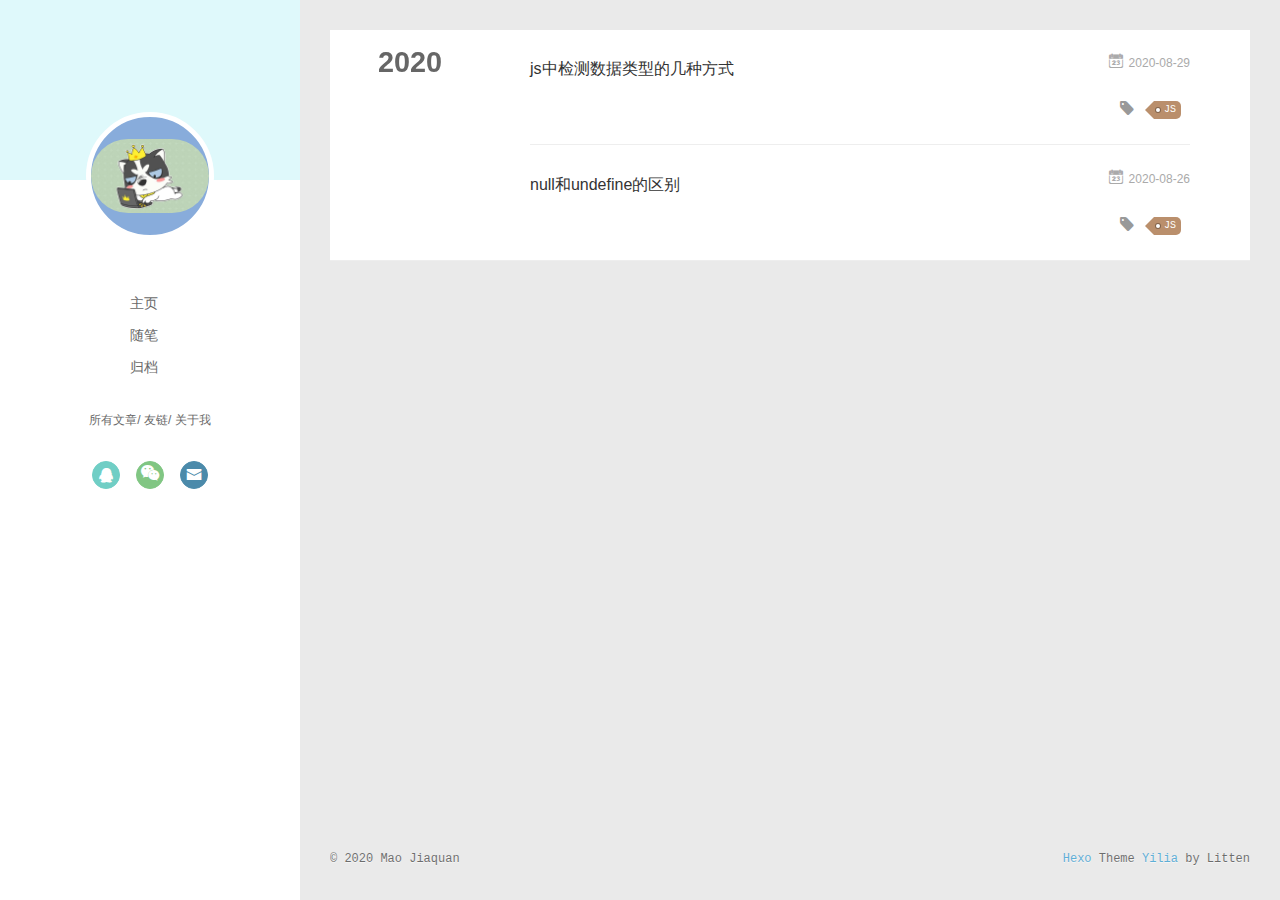
==== commit 0712c0e0: "Site updated: 2020-09-05 16:44:15" ====
--- a/archives/index.html
+++ b/archives/index.html
@@ -164,6 +164,44 @@
           <a href="/archives/2020" class="archive-year">2020</a>
         </div>
         <div class="archives">
+    
+    <article class="archive-article archive-type-post">
+  <div class="archive-article-inner">
+    <header class="archive-article-header">
+      	<div class="article-meta">
+	      	<a href="/2020/08/29/js%E4%B8%AD%E6%A3%80%E6%B5%8B%E6%95%B0%E6%8D%AE%E7%B1%BB%E5%9E%8B%E7%9A%84%E5%87%A0%E7%A7%8D%E6%96%B9%E5%BC%8F/" class="archive-article-date">
+  	<time datetime="2020-08-29T12:47:40.000Z" itemprop="datePublished"><i class="icon-calendar icon"></i>2020-08-29</time>
+</a>
+        </div>
+    	 
+  
+    <h1 itemprop="name">
+      <a class="archive-article-title" href="/2020/08/29/js%E4%B8%AD%E6%A3%80%E6%B5%8B%E6%95%B0%E6%8D%AE%E7%B1%BB%E5%9E%8B%E7%9A%84%E5%87%A0%E7%A7%8D%E6%96%B9%E5%BC%8F/">js中检测数据类型的几种方式</a>
+    </h1>
+  
+
+        <div class="article-info info-on-right">
+          
+	<div class="article-tag tagcloud">
+		<i class="icon-price-tags icon"></i>
+		<ul class="article-tag-list">
+			 
+        		<li class="article-tag-list-item">
+        			<a href="javascript:void(0)" class="js-tag article-tag-list-link color3">JS</a>
+        		</li>
+      		
+		</ul>
+	</div>
+
+          
+
+        </div>
+        <div class="clearfix"></div>
+    </header>
+  </div>
+</article>
+  
+    
     
     <article class="archive-article archive-type-post">
   <div class="archive-article-inner">
@@ -351,27 +389,11 @@
         <ul class="search-ul">
           
             <li class="search-li">
-              <a href="http://localhost:4000/" target="_blank" class="search-title"><i class="icon-quo-left icon"></i>友情链接1</a>
+              <a href="https://github.com/MJQ95423/MJQ95423.github.io" target="_blank" class="search-title"><i class="icon-quo-left icon"></i>github</a>
             </li>
           
             <li class="search-li">
-              <a href="http://localhost:4000/" target="_blank" class="search-title"><i class="icon-quo-left icon"></i>友情链接2</a>
-            </li>
-          
-            <li class="search-li">
-              <a href="http://localhost:4000/" target="_blank" class="search-title"><i class="icon-quo-left icon"></i>友情链接3</a>
-            </li>
-          
-            <li class="search-li">
-              <a href="http://localhost:4000/" target="_blank" class="search-title"><i class="icon-quo-left icon"></i>友情链接4</a>
-            </li>
-          
-            <li class="search-li">
-              <a href="http://localhost:4000/" target="_blank" class="search-title"><i class="icon-quo-left icon"></i>友情链接5</a>
-            </li>
-          
-            <li class="search-li">
-              <a href="http://localhost:4000/" target="_blank" class="search-title"><i class="icon-quo-left icon"></i>友情链接6</a>
+              <a href="https://juejin.im/user/448256476720711/" target="_blank" class="search-title"><i class="icon-quo-left icon"></i>掘金</a>
             </li>
           
         </ul>
@@ -382,7 +404,7 @@
     
     	<section class="tools-section tools-section-me" q-show="aboutme">
   	  	
-  	  		<div class="aboutme-wrap" id="js-aboutme">很惭愧&lt;br&gt;&lt;br&gt;只做了一点微小的工作&lt;br&gt;谢谢大家</div>
+  	  		<div class="aboutme-wrap" id="js-aboutme">前端小菜鸟&lt;br&gt;&lt;br&gt;记录前端学习笔记&lt;br&gt;感谢你的光临</div>
   	  	
     	</section>
     
--- a/main.0cf68a.css
+++ b/main.0cf68a.css
@@ -1 +1 @@
-.clearfix:after,.clearfix:before{content:"";display:table}.clearfix:after{clear:both}.left-col.show{box-shadow:0 0 6px 0 rgba(0,0,0,.75)}.mid-col,.mid-col.show .article,.tools-col,.tools-col .tools-section .search-tag.tagcloud .article-tag-list,.tools-col .tools-section .search-ul .search-tag span:hover,.tools-col .tools-section .search-ul .search-time span:hover,.tools-col .tools-section .search-ul .search-title:hover,.tools-col .tools-section .search-wrap .icon{transition:all .2s ease-in;-ms-transition:all .2s ease-in}@-webkit-keyframes leftIn{0%,60%,75%,90%,to{-webkit-animation-timing-function:cubic-bezier(.215,.61,.355,1);animation-timing-function:cubic-bezier(.215,.61,.355,1)}0%{-webkit-transform:translateZ(0);transform:translateZ(0)}60%{-webkit-transform:translate3d(358px,0,0);transform:translate3d(358px,0,0)}75%{-webkit-transform:translate3d(323px,0,0);transform:translate3d(323px,0,0)}90%{-webkit-transform:translate3d(338px,0,0);transform:translate3d(338px,0,0)}to{-webkit-transform:translate3d(333px,0,0);transform:translate3d(333px,0,0)}}@keyframes leftIn{0%,60%,75%,90%,to{-webkit-animation-timing-function:cubic-bezier(.215,.61,.355,1);animation-timing-function:cubic-bezier(.215,.61,.355,1)}0%{-webkit-transform:translateZ(0);transform:translateZ(0)}60%{-webkit-transform:translate3d(358px,0,0);transform:translate3d(358px,0,0)}75%{-webkit-transform:translate3d(323px,0,0);transform:translate3d(323px,0,0)}90%{-webkit-transform:translate3d(338px,0,0);transform:translate3d(338px,0,0)}to{-webkit-transform:translate3d(333px,0,0);transform:translate3d(333px,0,0)}}.mid-col.show{-webkit-animation-duration:.8s;animation-duration:.8s;-webkit-animation-fill-mode:both;animation-fill-mode:both;-webkit-animation-name:leftIn;animation-name:leftIn}@-webkit-keyframes leftOut{0%,60%,75%,90%,to{-webkit-animation-timing-function:cubic-bezier(.215,.61,.355,1);animation-timing-function:cubic-bezier(.215,.61,.355,1)}0%{-webkit-transform:translate3d(333px,0,0);transform:translate3d(333px,0,0)}60%{-webkit-transform:translate3d(-25px,0,0);transform:translate3d(-25px,0,0)}75%{-webkit-transform:translate3d(10px,0,0);transform:translate3d(10px,0,0)}90%{-webkit-transform:translate3d(-5px,0,0);transform:translate3d(-5px,0,0)}to{-webkit-transform:translateZ(0);transform:translateZ(0)}}@keyframes leftOut{0%,60%,75%,90%,to{-webkit-animation-timing-function:cubic-bezier(.215,.61,.355,1);animation-timing-function:cubic-bezier(.215,.61,.355,1)}0%{-webkit-transform:translate3d(333px,0,0);transform:translate3d(333px,0,0)}60%{-webkit-transform:translate3d(-25px,0,0);transform:translate3d(-25px,0,0)}75%{-webkit-transform:translate3d(10px,0,0);transform:translate3d(10px,0,0)}90%{-webkit-transform:translate3d(-5px,0,0);transform:translate3d(-5px,0,0)}to{-webkit-transform:translateZ(0);transform:translateZ(0)}}.mid-col.hide{-webkit-animation-duration:.8s;animation-duration:.8s;-webkit-animation-name:leftOut;animation-name:leftOut}@-webkit-keyframes smallLeftIn{0%,60%,75%,90%,to{-webkit-animation-timing-function:cubic-bezier(.215,.61,.355,1);animation-timing-function:cubic-bezier(.215,.61,.355,1)}0%{-webkit-transform:translateZ(0);transform:translateZ(0)}60%{-webkit-transform:translate3d(325px,0,0);transform:translate3d(325px,0,0)}75%{-webkit-transform:translate3d(290px,0,0);transform:translate3d(290px,0,0)}90%{-webkit-transform:translate3d(305px,0,0);transform:translate3d(305px,0,0)}to{-webkit-transform:translate3d(300px,0,0);transform:translate3d(300px,0,0)}}@keyframes smallLeftIn{0%,60%,75%,90%,to{-webkit-animation-timing-function:cubic-bezier(.215,.61,.355,1);animation-timing-function:cubic-bezier(.215,.61,.355,1)}0%{-webkit-transform:translateZ(0);transform:translateZ(0)}60%{-webkit-transform:translate3d(325px,0,0);transform:translate3d(325px,0,0)}75%{-webkit-transform:translate3d(290px,0,0);transform:translate3d(290px,0,0)}90%{-webkit-transform:translate3d(305px,0,0);transform:translate3d(305px,0,0)}to{-webkit-transform:translate3d(300px,0,0);transform:translate3d(300px,0,0)}}.tools-col.show{-webkit-animation-duration:.8s;animation-duration:.8s;-webkit-animation-fill-mode:both;animation-fill-mode:both;-webkit-animation-name:smallLeftIn;animation-name:smallLeftIn}@-webkit-keyframes smallleftOut{0%,60%,75%,90%,to{-webkit-animation-timing-function:cubic-bezier(.215,.61,.355,1);animation-timing-function:cubic-bezier(.215,.61,.355,1)}0%{-webkit-transform:translate3d(333px,0,0);transform:translate3d(333px,0,0)}60%{-webkit-transform:translate3d(-25px,0,0);transform:translate3d(-25px,0,0)}75%{-webkit-transform:translate3d(10px,0,0);transform:translate3d(10px,0,0)}90%{-webkit-transform:translate3d(-5px,0,0);transform:translate3d(-5px,0,0)}to{-webkit-transform:translateZ(0);transform:translateZ(0)}}@keyframes smallleftOut{0%,60%,75%,90%,to{-webkit-animation-timing-function:cubic-bezier(.215,.61,.355,1);animation-timing-function:cubic-bezier(.215,.61,.355,1)}0%{-webkit-transform:translate3d(333px,0,0);transform:translate3d(333px,0,0)}60%{-webkit-transform:translate3d(-25px,0,0);transform:translate3d(-25px,0,0)}75%{-webkit-transform:translate3d(10px,0,0);transform:translate3d(10px,0,0)}90%{-webkit-transform:translate3d(-5px,0,0);transform:translate3d(-5px,0,0)}to{-webkit-transform:translateZ(0);transform:translateZ(0)}}.tools-col.hide{-webkit-animation-duration:.8s;animation-duration:.8s;-webkit-animation-fill-mode:both;animation-fill-mode:both;-webkit-animation-name:smallleftOut;animation-name:smallleftOut}html{-ms-text-size-adjust:100%;-webkit-text-size-adjust:100%;-webkit-tap-highlight-color:transparent;height:100%}body{margin:0;font-size:14px;font-family:Helvetica Neue,Helvetica,STHeiTi,Arial,sans-serif;line-height:1.5;color:#333;background-color:#fff;min-height:100%}article,aside,details,figcaption,figure,footer,header,hgroup,main,menu,nav,section,summary{display:block}audio,canvas,progress,video{display:inline-block}audio:not([controls]){display:none;height:0}progress{vertical-align:baseline}[hidden],template{display:none}a{background:transparent;text-decoration:none;color:#08c}a:active{outline:0}abbr[title]{border-bottom:1px dotted}b,strong{font-weight:700}dfn{font-style:italic}mark{background:#ff0;color:#000}small{font-size:80%}sub,sup{font-size:75%;line-height:0;position:relative;vertical-align:baseline}sup{top:-.5em}sub{bottom:-.25em}img{border:0;vertical-align:middle;max-width:100%}svg:not(:root){overflow:hidden}pre{overflow:auto;white-space:pre;white-space:pre-wrap;word-wrap:break-word}code,kbd,pre,samp{font-family:monospace,monospace;font-size:1em}button,input,optgroup,select,textarea{color:inherit;font:inherit;margin:0;vertical-align:middle}button,input,select{overflow:visible}button,select{text-transform:none}button,html input[type=button],input[type=reset],input[type=submit]{-webkit-appearance:button;cursor:pointer}[disabled]{cursor:default}button::-moz-focus-inner,input::-moz-focus-inner{border:0;padding:0}input{line-height:normal}input[type=checkbox],input[type=radio]{box-sizing:border-box;padding:0}input[type=number]::-webkit-inner-spin-button,input[type=number]::-webkit-outer-spin-button{height:auto}input[type=search]{-webkit-appearance:textfield;box-sizing:border-box}input[type=search]::-webkit-search-cancel-button,input[type=search]::-webkit-search-decoration{-webkit-appearance:none}fieldset{border:1px solid silver;margin:0 2px;padding:.35em .625em .75em}legend{border:0;padding:0}textarea{overflow:auto;resize:vertical;vertical-align:top}optgroup{font-weight:700}button,input,select,textarea{outline:0}input,textarea{-webkit-user-modify:read-write-plaintext-only}input::-ms-clear,input::-ms-reveal{display:none}input::-moz-placeholder,textarea::-moz-placeholder{color:#999}input:-ms-input-placeholder,textarea:-ms-input-placeholder{color:#999}input::-webkit-input-placeholder,textarea::-webkit-input-placeholder{color:#999}.placeholder{color:#999}table{border-collapse:collapse;border-spacing:0}td,th{padding:0}blockquote,figure,form,h1,h2,h3,h4,h5,h6,p{margin:0}dd,dl,li,ol,ul{margin:0;padding:0}ol,ul{list-style:none outside none}h1,h2,h3{line-height:2;font-weight:400}h1{font-size:18px}h2{font-size:16px}h3{font-size:14px}i{font-style:normal}*{box-sizing:border-box}@font-face{font-family:iconfont;src:url(./fonts/iconfont.b322fa.eot);src:url(./fonts/iconfont.b322fa.eot#iefix) format("embedded-opentype"),url(./fonts/iconfont.8c627f.woff) format("woff"),url(./fonts/iconfont.16acc2.ttf) format("truetype"),url(./fonts/iconfont.45d7ee.svg#iconfont) format("svg")}[class*=" icon-"],[class^=icon-]{font-family:iconfont!important;speak:none;font-size:16px;font-style:normal;font-weight:400;font-variant:normal;text-transform:none;line-height:1;-webkit-font-smoothing:antialiased;-moz-osx-font-smoothing:grayscale}.icon-twitter:before{content:"\E600"}.icon-facebook:before{content:"\E601"}.icon-clock:before{content:"\E602"}.icon-mail:before{content:"\E609"}.icon-link:before{content:"\E6AB"}.icon-search:before{content:"\E65B"}.icon-smile:before{content:"\E64A"}.icon-roundrightfill:before{content:"\E65A"}.icon-list:before{content:"\E682"}.icon-book:before{content:"\E6FE"}.icon-home:before{content:"\E6BB"}.icon-share:before{content:"\E618"}.icon-back:before{content:"\E625"}.icon-qq:before{content:"\E62D"}.icon-weibo:before{content:"\E619"}.icon-segmentfault:before{content:"\E603"}.icon-sort:before{content:"\E700"}.icon-jianshu:before{content:"\E613"}.icon-circle-left:before{content:"\E71F"}.icon-circle-right:before{content:"\E720"}.icon-loading:before{content:"\E614"}.icon-acfun:before{content:"\E604"}.icon-close:before{content:"\E60C"}.icon-tumblr:before{content:"\E6B0"}.icon-calendar:before{content:"\E667"}.icon-rss:before{content:"\E877"}.icon-price-tags:before{content:"\E6F9"}.icon-quo-left:before{content:"\E7F5"}.icon-quo-right:before{content:"\E7F6"}.icon-back1:before{content:"\E64E"}.icon-github:before{content:"\E735"}.icon-film:before{content:"\E7B7"}.icon-weixin:before{content:"\E61F"}.icon-qzone:before{content:"\E680"}.icon-category:before{content:"\E605"}.icon-douban:before{content:"\E64C"}.icon-roundleftfill:before{content:"\E799"}.icon-tuding:before{content:"\E651"}.icon-zhihu:before{content:"\E61B"}.icon-linkedin:before{content:"\E6D4"}.icon-google:before{content:"\E635"}.icon-plane:before{content:"\E62F"}.icon-bilibili:before{content:"\E622"}.icon-psn:before{content:"\E6C7"}body,button,input,select,textarea{color:#1a1a1a;font-family:lucida grande,lucida sans unicode,lucida,helvetica,Hiragino Sans GB,Microsoft YaHei,WenQuanYi Micro Hei,sans-serif;font-size:16px;font-size:1rem;line-height:1.75}body{overflow-y:hidden;background:#eaeaea}#container,body,html{height:100%;overflow-x:hidden;overflow-y:auto}#mobile-nav{display:none}#container{position:relative;min-height:100%}#container .anm-canvas{display:none}#container.show .anm-canvas{display:block;position:fixed}.body-wrap{margin-bottom:80px}.mid-col{position:absolute;right:0;min-height:100%;background:#eaeaea;left:300px;width:auto}.mid-col.show{background:none;opacity:.9}.mid-col.show .article{background:hsla(0,0%,100%,.3)}.left-col{background:#fff;width:300px;position:fixed;opacity:1;transition:all .2s ease-in;height:100%;z-index:999}.left-col .overlay{width:100%;height:180px;position:absolute}.left-col .intrude-less{width:76%;text-align:center;margin:112px auto 0}.left-col #header{width:100%;height:300px;position:relative;border-bottom:1px solid color-border}.left-col #header a{color:#696969}.left-col #header a:hover{color:#b0a0aa}.left-col #header .header-subtitle{text-align:center;color:#999;font-size:14px;line-height:25px;overflow:hidden;text-overflow:ellipsis;display:-webkit-box;-webkit-line-clamp:2;-webkit-box-orient:vertical}.left-col #header .header-menu{font-weight:300;line-height:31px;text-transform:uppercase;float:none;min-height:150px;margin-left:-12px;text-align:center;display:-webkit-box;-webkit-box-orient:horizontal;-webkit-box-pack:center;-webkit-box-align:center}.left-col #header .header-menu li{cursor:default}.left-col #header .header-menu li a{font-size:14px;min-width:300px}.left-col #header .header-smart-menu{font-size:12px;margin-bottom:20px}.left-col #header .header-smart-menu a:after{content:"/"}.left-col #header .header-smart-menu a:last-child:after{content:""}.left-col #header .profilepic{display:block;border:5px solid #fff;border-radius:300px;width:128px;height:128px;margin:0 auto;position:relative;overflow:hidden;background:#88acdb;-webkit-transition:all .2s ease-in;display:-webkit-box;-webkit-box-orient:horizontal;-webkit-box-pack:center;-webkit-box-align:center;text-align:center}.left-col #header .profilepic img{border-radius:300px;opacity:1;-webkit-transition:all .2s ease-in}.left-col #header .profilepic img.show{width:100%;height:100%;opacity:1}.left-col #header .header-author{text-align:center;margin:.67em 0;font-family:Roboto,serif;font-size:30px;transition:.3s}::-webkit-scrollbar{width:10px;height:10px}::-webkit-scrollbar-button{width:0;height:0}::-webkit-scrollbar-button:end:decrement,::-webkit-scrollbar-button:start:increment{display:none}::-webkit-scrollbar-corner{display:block}::-webkit-scrollbar-thumb{border-radius:8px;background-color:rgba(0,0,0,.2)}::-webkit-scrollbar-thumb:hover{border-radius:8px;background-color:rgba(0,0,0,.5)}::-webkit-scrollbar-thumb,::-webkit-scrollbar-track{border-right:1px solid transparent;border-left:1px solid transparent}::-webkit-scrollbar-track:hover{background-color:rgba(0,0,0,.15)}::-webkit-scrollbar-button:start{width:10px;height:10px;background:url(./img/scrollbar_arrow.png) no-repeat 0 0}::-webkit-scrollbar-button:start:hover{background:url(./img/scrollbar_arrow.png) no-repeat -15px 0}::-webkit-scrollbar-button:start:active{background:url(./img/scrollbar_arrow.png) no-repeat -30px 0}::-webkit-scrollbar-button:end{width:10px;height:10px;background:url(./img/scrollbar_arrow.png) no-repeat 0 -18px}::-webkit-scrollbar-button:end:hover{background:url(./img/scrollbar_arrow.png) no-repeat -15px -18px}::-webkit-scrollbar-button:end:active{background:url(./img/scrollbar_arrow.png) no-repeat -30px -18px}.article-entry .highlight,.article-entry pre{background:#dff9fb;margin:10px 0;padding:10px;overflow:auto;color:#fff;font-size:.9em;line-height:22.400000000000002px}.article-entry .gist .gist-file .gist-data .line-numbers,.article-entry .highlight .gutter pre,.article-entry .highlight .gutter pre .line{color:#666}.article-entry code,.article-entry pre{font-family:Source Code Pro,Consolas,Monaco,Menlo,monospace}.article-entry code{background:#eee;padding:0 .3em;border:none}.article-entry pre code{background:none;text-shadow:none;padding:0;color:#fff}.article-entry .highlight{border-radius:4px}.article-entry .highlight pre{border:none;margin:0;padding:0}.article-entry .highlight table{margin:0;width:auto}.article-entry .highlight td{border:none;padding:0}.article-entry .highlight figcaption{color:highlight-comment;line-height:1em;margin-bottom:1em}.article-entry .highlight figcaption:after,.article-entry .highlight figcaption:before{content:"";display:table}.article-entry .highlight figcaption:after{clear:both}.article-entry .highlight figcaption a{float:right}.article-entry .highlight .gutter pre{text-align:right;padding-right:20px}.article-entry .highlight .gutter pre .line{text-shadow:none}.article-entry .highlight .line{color:#57606f;min-height:19px}.article-entry .gist{margin:0 -20px;border-style:solid;border-color:#ddd;border-width:1px 0;background:#272822;padding:15px 20px 15px 0}.article-entry .gist .gist-file{border:none;font-family:Source Code Pro,Consolas,Monaco,Menlo,monospace;margin:0}.article-entry .gist .gist-file .gist-data{background:none;border:none}.article-entry .gist .gist-file .gist-data .line-numbers{background:none;border:none;padding:0 20px 0 0}.article-entry .gist .gist-file .gist-data .line-data{padding:0!important}.article-entry .gist .gist-file .highlight{margin:0;padding:0;border:none}.article-entry .gist .gist-file .gist-meta{background:#272822;color:highlight-comment;font:.85em Helvetica Neue,Helvetica,Arial,sans-serif;text-shadow:0 0;padding:0;margin-top:1em;margin-left:20px}.article-entry .gist .gist-file .gist-meta a{color:#258fb8;font-weight:400}.article-entry .gist .gist-file .gist-meta a:hover{text-decoration:underline}pre .comment{color:#75715e}pre .class .params,pre .function .keyword,pre .keyword{color:#66d9ef}pre .css .value,pre .doctype,pre .function,pre .params,pre .tag{color:#fff}pre .at_rule,pre .at_rule .keyword,pre .css~* .tag,pre .preprocessor,pre .preprocessor .keyword,pre .title{color:#f92672}pre .attribute,pre .built_in,pre .class,pre .css~* .class,pre .function .title{color:#a6e22e}pre .string,pre .value{color:#e6db74}pre .number{color:#7163d7}pre .css~* .id,pre .id{color:#fd971f}#header .tagcloud a{color:#fff}.tagcloud a{display:inline-block;text-decoration:none;font-weight:400;font-size:10px;color:#fff;height:18px;line-height:18px;float:left;padding:0 5px 0 10px;position:relative;border-radius:0 5px 5px 0;margin:5px 9px 5px 8px;font-family:Menlo,Monaco,Andale Mono,lucida console,Courier New,monospace}.tagcloud a:hover{opacity:.8}.tagcloud a:before{content:" ";width:0;height:0;position:absolute;top:0;left:-18px;border:9px solid transparent}.tagcloud a:after{content:" ";width:4px;height:4px;background-color:#fff;border-radius:4px;box-shadow:0 0 0 1px rgba(0,0,0,.3);position:absolute;top:7px;left:2px}.tagcloud a.color1{background:#ff945c}.tagcloud a.color1:before{border-right-color:#ff945c}.tagcloud a.color2{background:#cc8167}.tagcloud a.color2:before{border-right-color:#cc8167}.tagcloud a.color3{background:#ba8f6c}.tagcloud a.color3:before{border-right-color:#ba8f6c}.tagcloud a.color4{background:#94635c}.tagcloud a.color4:before{border-right-color:#94635c}.tagcloud a.color5{background:#7b5d5f}.tagcloud a.color5:before{border-right-color:#7b5d5f}.article-tag-list .article-tag-list-item{float:left}.article-pop-out .icon-tuding{color:#999;float:left;margin-right:10px;margin-top:6px}.article-category,.article-category .article-tag-list,.article-tag,.article-tag .article-tag-list{float:left}.article-category .icon,.article-tag .icon{color:#999;float:left;margin-right:10px;margin-top:6px}.article-pop-out{float:left}.archive-article-date{color:#999;margin-right:7.6923%;float:right}.archive-article-date .icon{margin:5px 5px 5px 0}.glass{background-color:rgba(54,70,93,.9);z-index:998;transition:opacity .15s;width:100%;height:100%;display:none}.glass,.tagcloud-ctn{left:0;opacity:1;bottom:0;position:fixed;right:0;top:0}.tagcloud-ctn{z-index:90120;background-size:100% 100%}.tagcloud-ctn .tagcloud-global{position:fixed;top:50%;left:50%;margin-top:-115px;margin-left:-315px;width:630px}.tagcloud-ctn .tagcloud-global a{width:80px;height:80px;border-radius:50%;background:#f2992e;color:#fff;display:block;float:left;line-height:80px;text-align:center}.tagcloud-ctn .tagcloud-global .tab-post-types .tab-post-type:first-child .post-type-icon{background:#f2992e}.tagcloud-ctn .tagcloud-global .tab-post-types .tab-post-type:nth-child(2) .post-type-icon{background:#56bc8a}.tagcloud-ctn .tagcloud-global .tab-post-types .tab-post-type:nth-child(3) .post-type-icon{background:#4aa8d8}.tagcloud-ctn .tagcloud-global .tab-post-types .tab-post-type:nth-child(4) .post-type-icon{background:#a77dc2}.tagcloud-ctn .tagcloud-global .tab-post-types .tab-post-type:nth-child(5) .post-type-icon{background:#dd765d}#header .header-nav{width:100%;position:absolute;transition:-webkit-transform .3s ease-in;transition:transform .3s ease-in;transition:transform .3s ease-in,-webkit-transform .3s ease-in}#header .header-nav .social{margin-top:10px;text-align:center;display:-webkit-box;display:-ms-flexbox;display:flex;-ms-flex-wrap:wrap;flex-wrap:wrap;-webkit-box-pack:center;-ms-flex-pack:center;justify-content:center}#header .header-nav .social a{border-radius:50%;display:-moz-inline-stack;display:inline-block;vertical-align:middle;*vertical-align:auto;zoom:1;*display:inline;margin:0 8px 15px;transition:.3s;text-align:center;color:#fff;opacity:.7;width:28px;height:28px;line-height:26px}#header .header-nav .social a:hover{opacity:1}#header .header-nav .social a.weibo{background:#aaf;border:1px solid #aaf}#header .header-nav .social a.weibo:hover{border:1px solid #aaf}#header .header-nav .social a.segmentfault{background:#009a61;border:1px solid #009a61}#header .header-nav .social a.segmentfault:hover{border:1px solid #009a61}#header .header-nav .social a.rss{background:#ef7522;border:1px solid #ef7522}#header .header-nav .social a.rss:hover{border:1px solid #cf5d0f}#header .header-nav .social a.github{background:#afb6ca;border:1px solid #afb6ca}#header .header-nav .social a.github:hover{border:1px solid #909ab6}#header .header-nav .social a.facebook{background:#3b5998;border:1px solid #3b5998}#header .header-nav .social a.facebook:hover{border:1px solid #2d4373}#header .header-nav .social a.google{background:#c83d20;border:1px solid #c83d20}#header .header-nav .social a.google:hover{border:1px solid #9c3019}#header .header-nav .social a.twitter{background:#55cff8;border:1px solid #55cff8}#header .header-nav .social a.twitter:hover{border:1px solid #24c1f6}#header .header-nav .social a.linkedin{background:#005a87;border:1px solid #005a87}#header .header-nav .social a.linkedin:hover{border:1px solid #006b98}#header .header-nav .social a.acfun{background:#fd4c5d;border:1px solid #fd4c5d}#header .header-nav .social a.acfun:hover{border:1px solid #fd4c5d}#header .header-nav .social a.bilibili{background:#e15280;border:1px solid #e15280}#header .header-nav .social a.bilibili:hover{border:1px solid #e15280}#header .header-nav .social a.zhihu{background:#0078d8;border:1px solid #0078d8}#header .header-nav .social a.zhihu:hover{border:1px solid #0078d8}#header .header-nav .social a.douban{background:#06c611;border:1px solid #06c611}#header .header-nav .social a.douban:hover{border:1px solid #06c611}#header .header-nav .social a.mail{background:#005a87;border:1px solid #005a87}#header .header-nav .social a.mail:hover{border:1px solid #006b98}#header .header-nav .social a.jianshu{background:#ff5722;border:1px solid #ff5722}#header .header-nav .social a.jianshu:hover{border:1px solid #ff5722}#header .header-nav .social a.weixin{background:#4caf50;border:1px solid #4caf50}#header .header-nav .social a.weixin:hover{border:1px solid #4caf50}#header .header-nav .social a.qq{background:#34baad;border:1px solid #34baad}#header .header-nav .social a.qq:hover{border:1px solid #34baad}#header .header-nav .social a.psn{background:#086ef6;border:1px solid #086ef6}#header .header-nav .social a.psn:hover{border:1px solid #086ef6}#page-nav{text-align:center;margin-top:30px}#page-nav .page-number{width:20px;height:25px;background:#4d4d4d;display:inline-block;color:#fff;line-height:25px;font-size:12px;margin:0 5px 30px;border-radius:2px}#page-nav .page-number:hover{background:#5e5e5e}#page-nav .current{background:#88acdb;cursor:default}#page-nav .current:hover{background:#88acdb}#page-nav .extend{color:#4d4d4d;margin:0 27px;opacity:1}#page-nav .extend:hover{color:#5e5e5e}#page-nav:hover .extend{opacity:1}.archives-wrap{position:relative;margin:0 30px;padding-right:60px;border-bottom:1px solid #eee;background:#fff}.archives-wrap:first-child{margin-top:30px}.archives-wrap:last-child{margin-bottom:80px}.archives-wrap .archive-year-wrap{line-height:35px;width:200px;position:absolute;padding-top:15px;font-size:1.8em;z-index:1}.archives-wrap .archive-year-wrap a{color:#666;font-weight:700;padding-left:48px}.archives{position:relative}.archives .article-info{border:none}.archives .archive-article{margin-left:200px;padding:20px 0;border-bottom:1px solid #eee;border-top:1px solid #fff;position:relative}.archives .archive-article:first-child{border-top:none}.archives .archive-article:last-child{border-bottom:none}.archives .archive-article-title{font-size:16px;color:#333;transition:color .3s}.archives .archive-article-title:hover{color:#657b83}.archives .archive-article-title span{display:block;color:#a8a8a8;font-size:12px;line-height:14px;height:7px;padding-left:2px}.archives .archive-article-title span:before{display:inline-block;content:"\201C";font-family:serif;font-size:30px;float:left;margin:4px 4px 0 -12px;color:#c8c8c8}.archive-article-inner .icon-clock{margin-right:5px}.archive-article-inner .archive-article-header{position:relative;min-height:36px}.archive-article-inner .article-meta{position:relative;float:right;margin-top:-10px;color:#555;background:none;text-align:right;width:auto}.archive-article-inner .article-meta .article-date time{color:#aaa}.archive-article-inner .article-meta .archive-article-date,.archive-article-inner .article-meta .article-tag-list{margin-right:30px;display:-moz-inline-stack;display:inline-block;vertical-align:middle;zoom:1;color:#666;font-size:14px}.archive-article-inner .article-meta .archive-article-date{cursor:default;font-size:12px;margin-bottom:5px;margin-top:-10px;margin-right:0}.archive-article-inner .article-meta .article-category:before{float:left;margin-top:1px;left:15px}.archive-article-inner .article-meta .article-category .article-category-link{width:auto;max-width:83px;padding-left:10px}.archive-article-inner .article-meta .article-tag-list{margin-top:0}.archive-article-inner .article-meta .article-tag-list:before{left:15px}.archive-article-inner .article-meta .article-tag-list .article-tag-list-item{display:inline-block;width:auto;max-width:83px;padding-left:8px;font-size:12px}.tools-col{width:300px;height:100%;position:fixed;left:0;top:0;z-index:0;padding:0;opacity:0;-webkit-overflow-scrolling:touch;overflow-scrolling:touch}.tools-col.show{opacity:1}.tools-col.hide{z-index:0}.tools-col .tools-nav{display:none}.tools-col .tools-section,.tools-col .tools-wrap{height:100%;color:#e5e5e5;width:360px;overflow:hidden;overflow-y:auto}.tools-col .tools-section ::-webkit-scrollbar,.tools-col .tools-wrap ::-webkit-scrollbar{display:none}.tools-col .tools-section .search-wrap{width:310px;margin:20px 20px 10px;position:relative}.tools-col .tools-section .search-wrap .search-ipt{width:310px;color:#fff;background:none;border:none;border-bottom:2px solid #fff;font-family:Roboto,serif}.tools-col .tools-section .search-wrap .icon{position:absolute;right:0;top:7px;color:#fff;cursor:pointer}.tools-col .tools-section .search-wrap .icon:hover{-webkit-transform:scale(1.2);transform:scale(1.2)}.tools-col .tools-section .search-wrap ::-webkit-input-placeholder{color:#ededed}.tools-col .tools-section .search-tag.tagcloud{text-align:center;position:relative}.tools-col .tools-section .search-tag.tagcloud .search-tag-wording{font-size:12px;float:right;margin:4px 75px 0 0}.tools-col .tools-section .search-tag.tagcloud .search-switch{width:40px;height:25px;display:block}.tools-col .tools-section .search-tag.tagcloud .search-switch input{width:40px;height:14px;position:absolute;top:0;right:30px;z-index:2;border:0;background:0 0;-webkit-appearance:none;outline:0}.tools-col .tools-section .search-tag.tagcloud .search-switch input:before{content:"";width:40px;height:14px;border:1px solid #bdcabc;background-color:#fdfdfd;border-radius:20px;cursor:pointer;display:inline-block;position:relative;vertical-align:middle;box-sizing:content-box;box-shadow:inset 0 0 0 0 #dfdfdf;transition:border .4s,box-shadow .4s;background-clip:content-box}.tools-col .tools-section .search-tag.tagcloud .search-switch input:checked:before{border-color:#64bd63;box-shadow:inset 0 0 0 .16rem #64bd63;background-color:#64bd63;transition:border .4s,box-shadow .4s,background-color 1.2s}.tools-col .tools-section .search-tag.tagcloud .search-switch input:checked:after{left:27px;background:#fff}.tools-col .tools-section .search-tag.tagcloud .search-switch input:after{content:"";width:14px;height:14px;position:absolute;top:16px;left:2px;-webkit-transform:translateY(-50%);border-radius:100%;background-color:#91c0f1;box-shadow:0 1px 1px rgba(0,0,0,.4);transition:left .2s;cursor:pointer}.tools-col .tools-section .search-tag.tagcloud .article-tag-list{display:none;margin:15px 10px 0;padding:10px;background:hsla(0,0%,100%,.2)}.tools-col .tools-section .search-tag.tagcloud .article-tag-list.show{display:block}.tools-col .tools-section .search-tag.tagcloud .a{float:none}.tools-col .tools-section .search-ul{margin-top:10px;color:rgba(77,77,77,.75);-webkit-overflow-scrolling:touch;overflow-scrolling:touch;overflow-y:auto}.tools-col .tools-section .search-ul .search-li{padding:10px 20px;border-bottom:1px dotted #dcdcdc}.tools-col .tools-section .search-ul .search-li:hover{background:hsla(0,0%,100%,.2)}.tools-col .tools-section .search-ul .search-title{overflow:hidden;white-space:nowrap;text-overflow:ellipsis;display:block;color:#fffff8;text-shadow:1px 1px rgba(77,77,77,.25)}.tools-col .tools-section .search-ul .search-title .icon{margin-right:10px;color:#fffdd8}.tools-col .tools-section .search-ul .search-title:hover{color:#fff}.tools-col .tools-section .search-ul .search-tag,.tools-col .tools-section .search-ul .search-time{font-size:12px;color:#fffdd8;margin-right:10px}.tools-col .tools-section .search-ul .search-tag .icon,.tools-col .tools-section .search-ul .search-time .icon{margin-right:0}.tools-col .tools-section .search-ul .search-tag span,.tools-col .tools-section .search-ul .search-time span{cursor:pointer}.tools-col .tools-section .search-ul .search-tag span:hover,.tools-col .tools-section .search-ul .search-time span:hover{color:#fff}.tools-col .tools-section .search-ul .search-time{float:left}.tools-col .tools-section .search-ul .search-tag span{margin-right:5px}.tools-col .tools-section-friends{padding-top:30px}.tools-col .aboutme-wrap{display:-webkit-box;display:-ms-flexbox;display:flex;-webkit-box-align:center;-ms-flex-align:center;align-items:center;-webkit-box-pack:center;-ms-flex-pack:center;justify-content:center;width:100%;height:100%;color:#fffdd8;text-shadow:1px 1px rgba(77,77,77,.45)}.body-wrap>article{position:relative}@-webkit-keyframes cd-bounce-1{0%{opacity:0;-webkit-transform:scale(1)}60%{opacity:1;-webkit-transform:scale(1.01)}to{-webkit-transform:scale(1)}}@keyframes cd-bounce-1{0%{opacity:0;-webkit-transform:scale(1);transform:scale(1)}60%{opacity:1;-webkit-transform:scale(1.01);transform:scale(1.01)}to{-webkit-transform:scale(1);transform:scale(1)}}.article{margin:30px;position:relative;border:1px solid #ddd;border-top:1px solid #fff;border-bottom:1px solid #fff;background:#fff;transition:all .2s ease-in}.article img{max-width:100%}.article-inner h1.article-title,.article-title{color:#696969;margin-left:0;font-weight:300;line-height:35px;margin-bottom:20px;font-size:26px;transition:color .3s}.article-header{border-left:5px solid #4d4d4d;padding:30px 0 15px 25px;padding-left:7.6923%}.article-meta{width:150px;font-size:14;text-align:right;position:absolute;right:0;top:23px;text-align:center;z-index:1}.article-meta time{color:#aaa}.article-meta time .icon-clock{margin-right:8px;font-size:16px}.article-more-link{margin-top:0;text-align:left;float:right}.article-more-link a{background:#4d4d4d;color:#fff;font-size:12px;padding:5px 8px;line-height:16px;border-radius:2px;transition:background .3s}.article-more-link a:hover{background:#3c3c3c}.article-more-link a.hidden{visibility:hidden}.article-info.info-on-right{margin:10px 0 0;float:right}.article-info-index.article-info{padding-top:20px;margin:30px 7.6923% 0;min-height:72px;border-top:1px solid #ddd}.article-info-post.article-info{padding:0;border:none;margin:-30px 0 20px 7.6923%}.article-inner p{margin:0 0 1.75em}.article-inner{border-color:#d1d1d1}.article-inner h1{font-size:28px;font-size:1.75rem;line-height:1.25;margin-top:2em;margin-bottom:1em}.article-inner h2{font-size:23px;font-size:1.4375rem;line-height:1.2173913043;margin-top:2.4347826087em;margin-bottom:1.2173913043em}.article-inner h3{font-size:19px;font-size:1.1875rem;line-height:1.1052631579;margin-top:2.9473684211em;margin-bottom:1.4736842105em}.article-inner h4,.article-inner h5,.article-inner h6{font-size:16px;font-size:1rem;line-height:1.3125;margin-top:3.5em;margin-bottom:1.75em}.article-inner h4{letter-spacing:.140625em;text-transform:uppercase}.article-inner h6{font-style:italic}.article-inner h1,.article-inner h2,.article-inner h3,.article-inner h4,.article-inner h5,.article-inner h6{font-weight:900}.article-inner h1:first-child,.article-inner h2:first-child,.article-inner h3:first-child,.article-inner h4:first-child,.article-inner h5:first-child,.article-inner h6:first-child{margin-top:0}.article-inner h1:first-child{margin-bottom:10px;display:inline}.article-entry{line-height:1.8em;padding-right:7.6923%;padding-left:7.6923%}.article-entry p{margin-top:10px}.article-entry li code,.article-entry p code{padding:1px 3px;margin:0 3px;background:#ddd;border:1px solid #ccc;font-family:Menlo,Monaco,Andale Mono,lucida console,Courier New,monospace;word-wrap:break-word;font-size:14px}.article-entry blockquote{background:#ddd;border-left:5px solid #ccc;padding:15px 20px;margin-top:10px;border-left:5px solid #657b83;background:#f6f6f6}.article-entry blockquote p{margin-top:0;margin-bottom:0}.article-entry em{font-style:italic}.article-entry ul li:before{content:"";width:6px;height:6px;border:1px solid #999;border-radius:10px;background:#aaa;display:inline-block;margin-right:10px;float:left;margin-top:10px}.article-entry ol{counter-reset:item}.article-entry ol li:before{counter-increment:item;content:counter(item) ".";margin-right:10px}.article-entry ol,.article-entry ul{font-size:14px;margin:10px 0}.article-entry li ol,.article-entry li ul{margin-left:30px}.article-entry li ol li:before,.article-entry li ul li:before{content:"";background:#dedede}.article-entry h1{margin-top:30px}.article-entry h2,.article-entry h3,.article-entry h4,.article-entry h5,.article-entry h6{margin-top:20px;font-weight:700;color:#574c4c;padding-bottom:5px;border-bottom:1px solid #ddd}.article-entry video{max-width:100%}.article-entry strong{font-weight:700}.article-entry .caption{display:block;font-size:.8em;color:#aaa}.article-entry hr{height:0;margin-top:20px;margin-bottom:20px;border-left:0;border-right:0;border-top:1px solid #ddd;border-bottom:1px solid #fff}.article-entry pre{line-height:1.5;margin-top:10px;padding:5px 15px;overflow-x:auto;color:#657b83;border:1px solid #ccc;text-shadow:0 1px #444;font-family:Menlo,Monaco,Andale Mono,lucida console,Courier New,monospace}.article-entry pre code{font-size:14px}.article-entry table{width:100%;border:1px solid #dedede;margin:15px 0;border-collapse:collapse}.article-entry table td,.article-entry table tr{height:35px}.article-entry table thead tr{background:#f8f8f8}.article-entry table tbody tr:hover{background:#efefef}.article-entry table td,.article-entry table th{border:1px solid #dedede;padding:0 10px}.article-entry figure table{border:none;width:auto;margin:0}.article-entry figure table tbody tr:hover{background:none}#article-nav{margin:0 0 20px;padding:0 32px 10px;min-height:30px}#article-nav .article-nav-link-wrap{font-size:14px}#article-nav .article-nav-link-wrap .article-nav-title{display:inline-block;font-size:16px;transition:color .3s}#article-nav .article-nav-link-wrap:hover .article-nav-title,#article-nav .article-nav-link-wrap:hover i{color:#4d4d4d}#article-nav #article-nav-older{float:right}#disqus_thread,#gitment-ctn,#SOHUCS,.cloud-tie-wrapper,.duoshuo{padding:0 30px!important;min-height:20px}#SOHUCS #SOHU_MAIN .module-cmt-list .block-cont-gw{border-bottom:1px dashed #c8c8c8!important}.share-wrap{min-height:20px}.share-btn{float:right;position:relative}.share-icons{display:-webkit-box;display:-ms-flexbox;display:flex;-webkit-box-pack:center;-ms-flex-pack:center;justify-content:center;-webkit-box-align:center;-ms-flex-align:center;align-items:center;-ms-flex-wrap:wrap;flex-wrap:wrap}.share-icons a{border:1px solid #fff;border-radius:50%;display:-moz-inline-stack;display:inline-block;vertical-align:middle;zoom:1;margin:10px;transition:.3s;text-align:center;color:#fff;opacity:.7;width:28px;height:28px;line-height:26px;text-shadow:1px 1px 1px #509eb7}.share-icons a:active{color:#fff}.share-icons a:hover{-webkit-transform:scale(1.2);transform:scale(1.2)}.share-icons a.share-outer{border:none;color:#fff;background:#4d4d4d;text-shadow:none}.page-modal{position:fixed;top:24%;left:50%;z-index:1001;padding:20px;text-align:center;color:#727272;background:#fff;border-radius:4px;box-shadow:0 2px 5px 0 rgba(0,0,0,.16),0 2px 10px 0 rgba(0,0,0,.12);opacity:0;-webkit-transform:translate(-50%,-200%);transform:translate(-50%,-200%)}.page-modal p{margin-bottom:10px}.page-modal.ready{visibility:hidden;display:block;-webkit-transform:translate(-50%,-100%);transform:translate(-50%,-100%);transition:.3s}.page-modal.in{visibility:visible;opacity:1;-webkit-transform:translate(-50%);transform:translate(-50%)}.page-modal .close{position:absolute;right:15px;top:15px;color:rgba(0,0,0,.2);font-size:16px;line-height:20px}.page-modal .close:active,.page-modal .close:hover{color:rgba(0,0,0,.4)}.mask{visibility:hidden;position:fixed;top:0;left:0;bottom:0;z-index:1000;width:100%;height:100%;background:#000;opacity:0;filter:alpha(opacity=0);pointer-events:none;transition:.3s ease-in-out}.mask.in{visibility:visible;pointer-events:auto;opacity:.3}.page-reward{margin:60px 0;text-align:center}.page-reward .page-reward-btn{position:relative;display:inline-block;width:56px;height:56px;line-height:56px;font-size:20px;color:#fff;background:#f44336;border-radius:50%;box-shadow:0 2px 5px 0 rgba(0,0,0,.16),0 2px 10px 0 rgba(0,0,0,.12);transition:.4s ease-in-out}.page-reward .page-reward-btn:active,.page-reward .page-reward-btn:hover{box-shadow:0 6px 12px rgba(0,0,0,.2),0 4px 15px rgba(0,0,0,.2)}.page-reward .page-reward-btn .tooltip-item{display:block;width:56px;height:56px}.page-reward .reward-box{display:-webkit-box;display:-ms-flexbox;display:flex;-ms-flex-pack:distribute;justify-content:space-around}.page-reward .reward-p{color:#fff;font-weight:700;text-shadow:1px 1px 1px #45b9e0}.page-reward .reward-p .icon{margin:0 10px;color:#ddd}.page-reward .reward-type{font-size:16px;display:block;color:#4d4d4d;margin:20px 0 0}.page-reward .reward-img{width:130px;height:130px;border:6px solid #fff;border-radius:3px}.wrap-side-operation{position:fixed;right:40px;bottom:50px;z-index:999;font-size:14px}.wrap-side-operation .icon-plane{color:#fff;text-shadow:1px 1px 1px #509eb7;opacity:.7;font-size:52px;line-height:40px;width:40px;text-align:center;display:block}.mod-side-operation{width:40px;text-align:center}.jump-container:hover .icon-back{background:rgba(36,193,246,.9)}.jump-container,.toc-container{position:relative;cursor:pointer;width:40px;height:40px;opacity:.8}.jump-plan-container{position:absolute;top:-11px;left:-4px;width:50px;height:61px;overflow:hidden}.jump-plan-container .jump-plane{display:block;position:absolute;width:42px;height:66px;-webkit-transform:translateY(68px);transform:translateY(68px);left:-2px}.mod-side-operation__jump-to-top .icon-back{transition:.3s;color:#fff;background:#ccc;-webkit-transform:rotate(90deg);transform:rotate(90deg);font-size:32px;line-height:40px;width:40px;text-align:center;display:block}.mod-side-operation__jump-to-top .icon-back:hover{background:#24c1f6;color:#24c1f6}.toc-container.tooltip-left{background:#ccc;margin-top:10px;transition:.3s}.toc-container.tooltip-left:hover{background:rgba(36,193,246,.9)}.toc-container.tooltip-left .icon-font{font-size:22px;line-height:40px;color:#fff}.toc-container.tooltip-left .tooltip{width:40px;height:40px;top:0;left:0}.toc-container.tooltip-left .tooltip-east .tooltip-content{min-height:100px;text-align:left;padding:5px 0 5px 20px;right:4.7em;min-width:200px;width:auto;font-size:14px;text-shadow:1px 1px 1px #398199;bottom:-10px;-webkit-transform-origin:100% 100%;transform-origin:100% 100%;-webkit-transform:translate3d(0,-10px,0) rotate3d(1,1,1,-30deg);transform:translate3d(0,-10px,0) rotate3d(1,1,1,-30deg)}.toc-container.tooltip-left .tooltip-east .tooltip-content a{color:#fff}.toc-container.tooltip-left .tooltip-east .tooltip-content:after{top:auto;bottom:23px}.toc-container.tooltip-left .tooltip-east .tooltip-content .toc-article{max-height:500px;overflow-x:hidden;overflow-y:auto}.toc-container.tooltip-left .tooltip-east .tooltip-content .toc-article li ol,.toc-container.tooltip-left .tooltip-east .tooltip-content .toc-article li ul{margin-left:30px}.toc-container.tooltip-left .tooltip-east .tooltip-content .toc-article li{white-space:nowrap}.toc-container.tooltip-left .tooltip:hover .tooltip-content{bottom:-10px;-webkit-transform:translate(0);transform:translate(0)}.tooltip-left .tooltip{position:absolute;z-index:999;cursor:pointer;width:28px;height:28px;top:-10px;right:10px}.tooltip-left .tooltip:hover a.share-outer{background:#24c1f6}@-webkit-keyframes pulse{0%{-webkit-transform:scale3d(.5,.5,1)}to{-webkit-transform:scaleX(1)}}@keyframes pulse{0%{-webkit-transform:scale3d(.5,.5,1);transform:scale3d(.5,.5,1)}to{-webkit-transform:scaleX(1);transform:scaleX(1)}}.tooltip-left .tooltip-content{position:absolute;background:rgba(36,193,246,.9);z-index:9999;width:200px;bottom:50%;margin-bottom:-10px;border-radius:20px;font-size:1.1em;text-align:center;color:#fff;opacity:0;cursor:default;pointer-events:none;-webkit-font-smoothing:antialiased;transition:opacity .3s,-webkit-transform .3s;transition:opacity .3s,transform .3s;transition:opacity .3s,transform .3s,-webkit-transform .3s}.tooltip-left .tooltip-west .tooltip-content{left:3.5em;-webkit-transform-origin:-2em 50%;transform-origin:-2em 50%;-webkit-transform:translate3d(0,50%,0) rotate3d(1,1,1,30deg);transform:translate3d(0,50%,0) rotate3d(1,1,1,30deg)}.tooltip-left .tooltip-east .tooltip-content{right:3.5em;-webkit-transform-origin:calc(100% + 2em) 50%;transform-origin:calc(100% + 2em) 50%;-webkit-transform:translate3d(0,50%,0) rotate3d(1,1,1,-30deg);transform:translate3d(0,50%,0) rotate3d(1,1,1,-30deg)}.tooltip-left .tooltip:hover .tooltip-content{opacity:1;-webkit-transform:translate3d(0,50%,0) rotate3d(0,0,0,0);transform:translate3d(0,50%,0) rotate3d(0,0,0,0);pointer-events:auto}.tooltip-left .tooltip-content:after,.tooltip-left .tooltip-content:before{content:"";position:absolute}.tooltip-left .tooltip-content:before{height:100%;width:3em}.tooltip-left .tooltip-content:after{width:2em;height:2em;top:50%;margin:-1em 0 0;background:url(./fonts/tooltip.4004ff.svg) no-repeat 50%;background-size:100%}.tooltip-left .tooltip-west .tooltip-content:after,.tooltip-left .tooltip-west .tooltip-content:before{right:99%}.tooltip-left .tooltip-east .tooltip-content:after,.tooltip-left .tooltip-east .tooltip-content:before{left:99%}.tooltip-left .tooltip-east .tooltip-content:after{-webkit-transform:scaleX(-1);transform:scaleX(-1)}.tooltip-top .tooltip{display:inline;position:relative;z-index:999}.tooltip-top .tooltip:after{content:"";position:absolute;width:100%;height:20px;bottom:100%;left:50%;pointer-events:none;-webkit-transform:translateX(-50%);transform:translateX(-50%)}.tooltip-top .tooltip:hover:after{pointer-events:auto}.tooltip-top .tooltip-content{position:absolute;z-index:9999;width:370px;left:50%;bottom:100%;font-size:20px;line-height:1.4;text-align:center;font-weight:400;color:#4d4d4d;background:transparent;opacity:0;margin:0 0 -10px -185px;cursor:default;pointer-events:none;font-family:Satisfy,cursive;-webkit-font-smoothing:antialiased;transition:opacity .3s .3s;padding-bottom:80px}.tooltip-top .tooltip:hover .tooltip-content{opacity:1;pointer-events:auto;transition-delay:0s}.tooltip-top .tooltip-content span{display:block}.tooltip-top .tooltip-text{border-bottom:10px solid #4d4d4d;overflow:hidden;-webkit-transform:scaleX(0);transform:scaleX(0);transition:-webkit-transform .3s .3s;transition:transform .3s .3s;transition:transform .3s .3s,-webkit-transform .3s .3s}.tooltip-top .tooltip:hover .tooltip-text{transition-delay:0s;-webkit-transform:scaleX(1);transform:scaleX(1)}.tooltip-top .tooltip-inner{background:rgba(36,193,246,.9);padding:40px;-webkit-transform:translate3d(0,100%,0);transform:translate3d(0,100%,0);webkit-transition:-webkit-transform .3s;transition:-webkit-transform .3s;transition:transform .3s;transition:transform .3s,-webkit-transform .3s}.tooltip-top .tooltip:hover .tooltip-inner{transition-delay:.3s;-webkit-transform:translateZ(0);transform:translateZ(0)}.tooltip-top .tooltip-content:after{content:"";left:50%;border:solid transparent;height:0;width:0;position:absolute;pointer-events:none;border-color:transparent;border-top-color:#4d4d4d;border-width:10px;margin-left:-10px}#footer{font-size:12px;font-family:Menlo,Monaco,Andale Mono,lucida console,Courier New,monospace;text-shadow:0 1px #fff;position:absolute;bottom:30px;opacity:.6;width:100%;text-align:center}#footer .outer{padding:0 30px}.footer-left{float:left}.footer-right{float:right}@media screen and (max-width:800px){#container,body,html{height:auto;overflow-x:hidden;overflow-y:auto}#mobile-nav{display:block}.body-wrap{margin-bottom:0}.left-col{display:none}.mid-col{left:0}#header .header-nav,.mid-col{position:relative}.wrap-side-operation{display:none}.cloud-tie-wrapper{padding:0;min-height:20px}.tools-col{left:-300px;width:300px}.tools-col .tools-wrap{padding-top:48px}.tools-col .tools-section,.tools-col .tools-wrap{width:300px}.tools-col .tools-section .search-wrap,.tools-col .tools-wrap .search-wrap{width:280px}.tools-col .tools-section .search-tag.tagcloud,.tools-col .tools-wrap .search-tag.tagcloud{margin-right:-30px}.tools-col .tools-section .search-ul .search-li,.tools-col .tools-wrap .search-ul .search-li{padding:5px 20px}.tools-col.show .header-menu.tools-nav{display:block}#container .header-author.fixed{position:fixed;top:-29px;width:100%;color:#ddd}.mobile-mask{width:100%;height:100%;position:fixed;top:0;left:0;background:rgba(0,0,0,.85);z-index:999}.btnctn{position:fixed;width:50px;height:50px;top:-5px;z-index:4}.btnctn .slider-trigger{position:absolute;z-index:101;width:42px;height:42px;text-align:center;line-height:50px}.btnctn .slider-trigger.back{top:0;left:0}.btnctn .slider-trigger.list{bottom:0;left:0}.btnctn .slider-trigger:hover{background:#444}.btnctn .slider-trigger .icon{font-size:24px;color:#fff}.article-header{border-left:none;padding:0;border-bottom:1px dotted #ddd}.article-header h1{margin-bottom:10px}.article-header .archive-article-date{float:none}.header-subtitle .icon{margin:0 10px;color:#d0d0d0}.article-info-index.article-info{min-height:40px;padding-top:10px;margin:0;border-top:1px solid #ddd}.article-info-post.article-info{margin:0;padding-top:10px;border:none}#viewer-box .viewer-box-l{font-size:14px}.article-nav-link-wrap{margin:5px 0;display:block;clear:both}.article-nav-link-wrap .icon-circle-right{float:left;margin:6px 4px 0 0}.article{padding:10px;margin:10px 0;border:0;font-size:16px;color:#555}.article .article-more-link{margin:0}.article .article-entry{padding:10px 0 30px}.article .article-inner h1.article-title,.article .article-title{font-size:18px;font-weight:300;display:block;margin:0}.article .article-meta{width:auto;height:30px;margin-top:-5px;position:ralative}.article .article-meta .article-date{font-size:12px;border-radius:0;color:#666;background:none;height:auto;padding:0;margin:0;width:100%;text-align:left;margin-left:10px}.article .article-meta .article-date time{width:auto;float:right;margin-right:10px}.article .article-meta .article-tag-list{margin-top:7px;position:absolute;right:10px;top:0}.article .article-meta .article-tag-list:before{float:left;margin-top:1px;left:0}.article .article-meta .article-tag-list .article-tag-list-item{float:left;padding-left:0;width:auto;max-width:83px}.article .article-meta .article-category{margin-top:7px;position:absolute;right:10px;top:-30px}.article .article-meta .article-category:before{float:left;margin-top:1px;left:15px}.article .article-meta .article-category .article-category-link{max-width:83px;width:auto;padding-left:10px}.article #article-nav-older{float:none;display:block}.share{padding:3px 10px}#disqus_thread,.duoshuo{padding:0 13px}#article-nav{margin:0;padding:5px 10px 10px}#article-nav #article-nav-older{float:none}#article-nav .article-nav-link-wrap .article-nav-title{font-size:16px}#page-nav .extend{opacity:1}.instagram .open-ins{left:2px;top:-30px;color:#aaa}.info-on-right{float:none}.archives-wrap{margin:10px 10px 0;padding:10px}.archives-wrap .archive-article-title{font-size:16px}.archives-wrap .archive-year-wrap{position:relative;padding:0}.archives-wrap .archive-year-wrap a{padding:0}.archives-wrap .article-meta .archive-article-date{font-size:12px;margin-right:10px;margin-top:-5px}.archives-wrap .article-meta .article-tag-list-link{font-size:12px}.archives .archive-article{padding:10px 0;margin-left:0}#footer{position:relative;bottom:0}#footer .footer-left{float:none;margin-bottom:10px}#footer .footer-right{float:none}#mobile-nav .header-author{margin:0;position:relative;z-index:2;color:#424242}#mobile-nav .overlay{height:110px;position:absolute;width:100%;z-index:2;background:#4d4d4d}#mobile-nav #header{padding:10px 0 0}#mobile-nav #header .profilepic{display:block;position:relative;z-index:100}.header-menu{height:auto;margin:10px 0 20px}.header-menu.tools-nav{display:none;position:fixed;left:0;width:100%;z-index:9999}.header-menu.tools-nav ul{margin-right:28px}.header-menu.tools-nav li,.header-menu.tools-nav ul{border-color:#fff}.header-menu.tools-nav li a,.header-menu.tools-nav ul a{color:#fff}.header-menu.tools-nav li a.active,.header-menu.tools-nav ul a.active{background:#81b5cc}.header-menu ul{text-align:center;cursor:default;display:-webkit-box;display:-ms-flexbox;display:flex;margin:0 auto;-webkit-box-align:center;-ms-flex-align:center;align-items:center;-ms-flex-pack:distribute;justify-content:space-around;position:relative;z-index:1;border:1px solid #a0a0a0;border-radius:3px}.header-menu li{border-left:1px solid #a0a0a0}.header-menu li:first-child{border-left:0}.header-menu li:last-child{border-right:0}.header-menu li a{font-size:14px;overflow:hidden;text-overflow:ellipsis;white-space:nowrap;display:block;color:#a0a0a0}.header-menu li a.active{color:#eaeaea;background:#a0a0a0}.profilepic{display:block;border:5px solid #fff;border-radius:300px;width:128px;height:128px;margin:0 auto;position:relative;overflow:hidden;background:#88acdb;-webkit-transition:all .2s ease-in;display:-webkit-box;-webkit-box-orient:horizontal;-webkit-box-pack:center;-webkit-box-align:center;text-align:center}.header-author{text-align:center;margin:.67em 0;font-family:Roboto,serif;font-size:30px;transition:.3s}.header-subtitle{text-align:center;color:#999;font-size:14px;line-height:25px;overflow:hidden;text-overflow:ellipsis;display:-webkit-box;-webkit-line-clamp:2;-webkit-box-orient:vertical;padding:0 24px}}/*! PhotoSwipe Default UI CSS by Dmitry Semenov | photoswipe.com | MIT license */.pswp__button{width:44px;height:44px;position:relative;background:none;cursor:pointer;overflow:visible;-webkit-appearance:none;display:block;border:0;padding:0;margin:0;float:right;opacity:.75;transition:opacity .2s;box-shadow:none}.pswp__button:focus,.pswp__button:hover{opacity:1}.pswp__button:active{outline:none;opacity:.9}.pswp__button::-moz-focus-inner{padding:0;border:0}.pswp__ui--over-close .pswp__button--close{opacity:1}.pswp__button,.pswp__button--arrow--left:before,.pswp__button--arrow--right:before{background:url(./img/default-skin.png) 0 0 no-repeat;background-size:264px 88px;width:44px;height:44px}@media (-webkit-min-device-pixel-ratio:1.1),(-webkit-min-device-pixel-ratio:1.09375),(min-resolution:1.1dppx),(min-resolution:105dpi){.pswp--svg .pswp__button,.pswp--svg .pswp__button--arrow--left:before,.pswp--svg .pswp__button--arrow--right:before{background-image:url(./fonts/default-skin.b257fa.svg)}.pswp--svg .pswp__button--arrow--left,.pswp--svg .pswp__button--arrow--right{background:none}}.pswp__button--close{background-position:0 -44px}.pswp__button--share{background-position:-44px -44px}.pswp__button--fs{display:none}.pswp--supports-fs .pswp__button--fs{display:block}.pswp--fs .pswp__button--fs{background-position:-44px 0}.pswp__button--zoom{display:none;background-position:-88px 0}.pswp--zoom-allowed .pswp__button--zoom{display:block}.pswp--zoomed-in .pswp__button--zoom{background-position:-132px 0}.pswp--touch .pswp__button--arrow--left,.pswp--touch .pswp__button--arrow--right{visibility:hidden}.pswp__button--arrow--left,.pswp__button--arrow--right{background:none;top:50%;margin-top:-50px;width:70px;height:100px;position:absolute}.pswp__button--arrow--left{left:0}.pswp__button--arrow--right{right:0}.pswp__button--arrow--left:before,.pswp__button--arrow--right:before{content:"";top:35px;background-color:rgba(0,0,0,.3);height:30px;width:32px;position:absolute}.pswp__button--arrow--left:before{left:6px;background-position:-138px -44px}.pswp__button--arrow--right:before{right:6px;background-position:-94px -44px}.pswp__counter,.pswp__share-modal{-webkit-user-select:none;-moz-user-select:none;-ms-user-select:none;user-select:none}.pswp__share-modal{display:block;background:rgba(0,0,0,.5);width:100%;height:100%;top:0;left:0;padding:10px;position:absolute;z-index:1600;opacity:0;transition:opacity .25s ease-out;-webkit-backface-visibility:hidden;will-change:opacity}.pswp__share-modal--hidden{display:none}.pswp__share-tooltip{z-index:1620;position:absolute;background:#fff;top:56px;border-radius:2px;display:block;width:auto;right:44px;box-shadow:0 2px 5px rgba(0,0,0,.25);-webkit-transform:translateY(6px);transform:translateY(6px);transition:-webkit-transform .25s;transition:transform .25s;transition:transform .25s,-webkit-transform .25s;-webkit-backface-visibility:hidden;will-change:transform}.pswp__share-tooltip a{display:block;padding:8px 12px;font-size:14px;line-height:18px}.pswp__share-tooltip a,.pswp__share-tooltip a:hover{color:#000;text-decoration:none}.pswp__share-tooltip a:first-child{border-radius:2px 2px 0 0}.pswp__share-tooltip a:last-child{border-radius:0 0 2px 2px}.pswp__share-modal--fade-in{opacity:1}.pswp__share-modal--fade-in .pswp__share-tooltip{-webkit-transform:translateY(0);transform:translateY(0)}.pswp--touch .pswp__share-tooltip a{padding:16px 12px}a.pswp__share--facebook:before{content:"";display:block;width:0;height:0;position:absolute;top:-12px;right:15px;border:6px solid transparent;border-bottom-color:#fff;-webkit-pointer-events:none;-moz-pointer-events:none;pointer-events:none}a.pswp__share--facebook:hover{background:#3e5c9a;color:#fff}a.pswp__share--facebook:hover:before{border-bottom-color:#3e5c9a}a.pswp__share--twitter:hover{background:#55acee;color:#fff}a.pswp__share--pinterest:hover{background:#ccc;color:#ce272d}a.pswp__share--download:hover{background:#ddd}.pswp__counter{position:absolute;left:0;top:0;height:44px;font-size:13px;line-height:44px;color:#fff;opacity:.75;padding:0 10px}.pswp__caption{position:absolute;left:0;bottom:0;width:100%;min-height:44px}.pswp__caption small{font-size:11px;color:#bbb}.pswp__caption__center{text-align:left;max-width:420px;margin:0 auto;font-size:13px;padding:10px;line-height:20px;color:#ccc}.pswp__caption--empty{display:none}.pswp__caption--fake{visibility:hidden}.pswp__preloader{width:44px;height:44px;position:absolute;top:0;left:50%;margin-left:-22px;opacity:0;transition:opacity .25s ease-out;will-change:opacity;direction:ltr}.pswp__preloader__icn{width:20px;height:20px;margin:12px}.pswp__preloader--active{opacity:1}.pswp__preloader--active .pswp__preloader__icn{background:url(./img/preloader.gif) 0 0 no-repeat}.pswp--css_animation .pswp__preloader--active{opacity:1}.pswp--css_animation .pswp__preloader--active .pswp__preloader__icn{-webkit-animation:clockwise .5s linear infinite;animation:clockwise .5s linear infinite}.pswp--css_animation .pswp__preloader--active .pswp__preloader__donut{-webkit-animation:donut-rotate 1s cubic-bezier(.4,0,.22,1) infinite;animation:donut-rotate 1s cubic-bezier(.4,0,.22,1) infinite}.pswp--css_animation .pswp__preloader__icn{background:none;opacity:.75;width:14px;height:14px;position:absolute;left:15px;top:15px;margin:0}.pswp--css_animation .pswp__preloader__cut{position:relative;width:7px;height:14px;overflow:hidden}.pswp--css_animation .pswp__preloader__donut{box-sizing:border-box;width:14px;height:14px;border:2px solid #fff;border-radius:50%;border-left-color:transparent;border-bottom-color:transparent;position:absolute;top:0;left:0;background:none;margin:0}@media screen and (max-width:1024px){.pswp__preloader{position:relative;left:auto;top:auto;margin:0;float:right}}@-webkit-keyframes clockwise{0%{-webkit-transform:rotate(0deg);transform:rotate(0deg)}to{-webkit-transform:rotate(1turn);transform:rotate(1turn)}}@keyframes clockwise{0%{-webkit-transform:rotate(0deg);transform:rotate(0deg)}to{-webkit-transform:rotate(1turn);transform:rotate(1turn)}}@-webkit-keyframes donut-rotate{0%{-webkit-transform:rotate(0);transform:rotate(0)}50%{-webkit-transform:rotate(-140deg);transform:rotate(-140deg)}to{-webkit-transform:rotate(0);transform:rotate(0)}}@keyframes donut-rotate{0%{-webkit-transform:rotate(0);transform:rotate(0)}50%{-webkit-transform:rotate(-140deg);transform:rotate(-140deg)}to{-webkit-transform:rotate(0);transform:rotate(0)}}.pswp__ui{-webkit-font-smoothing:auto;visibility:visible;opacity:1;z-index:1550}.pswp__top-bar{position:absolute;left:0;top:0;height:44px;width:100%}.pswp--has_mouse .pswp__button--arrow--left,.pswp--has_mouse .pswp__button--arrow--right,.pswp__caption,.pswp__top-bar{-webkit-backface-visibility:hidden;will-change:opacity;transition:opacity 333ms cubic-bezier(.4,0,.22,1)}.pswp--has_mouse .pswp__button--arrow--left,.pswp--has_mouse .pswp__button--arrow--right{visibility:visible}.pswp__caption,.pswp__top-bar{background-color:rgba(0,0,0,.5)}.pswp__ui--fit .pswp__caption,.pswp__ui--fit .pswp__top-bar{background-color:rgba(0,0,0,.3)}.pswp__ui--idle .pswp__button--arrow--left,.pswp__ui--idle .pswp__button--arrow--right,.pswp__ui--idle .pswp__top-bar{opacity:0}.pswp__ui--hidden .pswp__button--arrow--left,.pswp__ui--hidden .pswp__button--arrow--right,.pswp__ui--hidden .pswp__caption,.pswp__ui--hidden .pswp__top-bar{opacity:.001}.pswp__ui--one-slide .pswp__button--arrow--left,.pswp__ui--one-slide .pswp__button--arrow--right,.pswp__ui--one-slide .pswp__counter{display:none}.pswp__element--disabled{display:none!important}.pswp--minimal--dark .pswp__top-bar{background:none}/*! PhotoSwipe main CSS by Dmitry Semenov | photoswipe.com | MIT license */.pswp{display:none;position:absolute;width:100%;height:100%;left:0;top:0;overflow:hidden;-ms-touch-action:none;touch-action:none;z-index:1500;-webkit-text-size-adjust:100%;-webkit-backface-visibility:hidden;outline:none}.pswp *{box-sizing:border-box}.pswp img{max-width:none}.pswp--animate_opacity{opacity:.001;will-change:opacity;transition:opacity 333ms cubic-bezier(.4,0,.22,1)}.pswp--open{display:block}.pswp--zoom-allowed .pswp__img{cursor:zoom-in}.pswp--zoomed-in .pswp__img{cursor:-webkit-grab;cursor:grab}.pswp--dragging .pswp__img{cursor:-webkit-grabbing;cursor:grabbing}.pswp__bg{background:#000;opacity:0;-webkit-transform:translateZ(0);transform:translateZ(0);-webkit-backface-visibility:hidden}.pswp__bg,.pswp__scroll-wrap{position:absolute;left:0;top:0;width:100%;height:100%}.pswp__scroll-wrap{overflow:hidden}.pswp__container,.pswp__zoom-wrap{-ms-touch-action:none;touch-action:none;position:absolute;left:0;right:0;top:0;bottom:0}.pswp__container,.pswp__img{-webkit-user-select:none;-moz-user-select:none;-ms-user-select:none;user-select:none;-webkit-tap-highlight-color:transparent;-webkit-touch-callout:none}.pswp__zoom-wrap{position:absolute;width:100%;-webkit-transform-origin:left top;transform-origin:left top;transition:-webkit-transform 333ms cubic-bezier(.4,0,.22,1);transition:transform 333ms cubic-bezier(.4,0,.22,1);transition:transform 333ms cubic-bezier(.4,0,.22,1),-webkit-transform 333ms cubic-bezier(.4,0,.22,1)}.pswp__bg{will-change:opacity;transition:opacity 333ms cubic-bezier(.4,0,.22,1)}.pswp--animated-in .pswp__bg,.pswp--animated-in .pswp__zoom-wrap{transition:none}.pswp__container,.pswp__zoom-wrap{-webkit-backface-visibility:hidden}.pswp__item{right:0;bottom:0;overflow:hidden}.pswp__img,.pswp__item{position:absolute;left:0;top:0}.pswp__img{width:auto;height:auto}.pswp__img--placeholder{-webkit-backface-visibility:hidden}.pswp__img--placeholder--blank{background:#222}.pswp--ie .pswp__img{width:100%!important;height:auto!important;left:0;top:0}.pswp__error-msg{position:absolute;left:0;top:50%;width:100%;text-align:center;font-size:14px;line-height:16px;margin-top:-8px;color:#ccc}.pswp__error-msg a{color:#ccc;text-decoration:underline}+.clearfix:after,.clearfix:before{content:"";display:table}.clearfix:after{clear:both}.left-col.show{box-shadow:0 0 6px 0 rgba(0,0,0,.75)}.mid-col,.mid-col.show .article,.tools-col,.tools-col .tools-section .search-tag.tagcloud .article-tag-list,.tools-col .tools-section .search-ul .search-tag span:hover,.tools-col .tools-section .search-ul .search-time span:hover,.tools-col .tools-section .search-ul .search-title:hover,.tools-col .tools-section .search-wrap .icon{transition:all .2s ease-in;-ms-transition:all .2s ease-in}@-webkit-keyframes leftIn{0%,60%,75%,90%,to{-webkit-animation-timing-function:cubic-bezier(.215,.61,.355,1);animation-timing-function:cubic-bezier(.215,.61,.355,1)}0%{-webkit-transform:translateZ(0);transform:translateZ(0)}60%{-webkit-transform:translate3d(358px,0,0);transform:translate3d(358px,0,0)}75%{-webkit-transform:translate3d(323px,0,0);transform:translate3d(323px,0,0)}90%{-webkit-transform:translate3d(338px,0,0);transform:translate3d(338px,0,0)}to{-webkit-transform:translate3d(333px,0,0);transform:translate3d(333px,0,0)}}@keyframes leftIn{0%,60%,75%,90%,to{-webkit-animation-timing-function:cubic-bezier(.215,.61,.355,1);animation-timing-function:cubic-bezier(.215,.61,.355,1)}0%{-webkit-transform:translateZ(0);transform:translateZ(0)}60%{-webkit-transform:translate3d(358px,0,0);transform:translate3d(358px,0,0)}75%{-webkit-transform:translate3d(323px,0,0);transform:translate3d(323px,0,0)}90%{-webkit-transform:translate3d(338px,0,0);transform:translate3d(338px,0,0)}to{-webkit-transform:translate3d(333px,0,0);transform:translate3d(333px,0,0)}}.mid-col.show{-webkit-animation-duration:.8s;animation-duration:.8s;-webkit-animation-fill-mode:both;animation-fill-mode:both;-webkit-animation-name:leftIn;animation-name:leftIn}@-webkit-keyframes leftOut{0%,60%,75%,90%,to{-webkit-animation-timing-function:cubic-bezier(.215,.61,.355,1);animation-timing-function:cubic-bezier(.215,.61,.355,1)}0%{-webkit-transform:translate3d(333px,0,0);transform:translate3d(333px,0,0)}60%{-webkit-transform:translate3d(-25px,0,0);transform:translate3d(-25px,0,0)}75%{-webkit-transform:translate3d(10px,0,0);transform:translate3d(10px,0,0)}90%{-webkit-transform:translate3d(-5px,0,0);transform:translate3d(-5px,0,0)}to{-webkit-transform:translateZ(0);transform:translateZ(0)}}@keyframes leftOut{0%,60%,75%,90%,to{-webkit-animation-timing-function:cubic-bezier(.215,.61,.355,1);animation-timing-function:cubic-bezier(.215,.61,.355,1)}0%{-webkit-transform:translate3d(333px,0,0);transform:translate3d(333px,0,0)}60%{-webkit-transform:translate3d(-25px,0,0);transform:translate3d(-25px,0,0)}75%{-webkit-transform:translate3d(10px,0,0);transform:translate3d(10px,0,0)}90%{-webkit-transform:translate3d(-5px,0,0);transform:translate3d(-5px,0,0)}to{-webkit-transform:translateZ(0);transform:translateZ(0)}}.mid-col.hide{-webkit-animation-duration:.8s;animation-duration:.8s;-webkit-animation-name:leftOut;animation-name:leftOut}@-webkit-keyframes smallLeftIn{0%,60%,75%,90%,to{-webkit-animation-timing-function:cubic-bezier(.215,.61,.355,1);animation-timing-function:cubic-bezier(.215,.61,.355,1)}0%{-webkit-transform:translateZ(0);transform:translateZ(0)}60%{-webkit-transform:translate3d(325px,0,0);transform:translate3d(325px,0,0)}75%{-webkit-transform:translate3d(290px,0,0);transform:translate3d(290px,0,0)}90%{-webkit-transform:translate3d(305px,0,0);transform:translate3d(305px,0,0)}to{-webkit-transform:translate3d(300px,0,0);transform:translate3d(300px,0,0)}}@keyframes smallLeftIn{0%,60%,75%,90%,to{-webkit-animation-timing-function:cubic-bezier(.215,.61,.355,1);animation-timing-function:cubic-bezier(.215,.61,.355,1)}0%{-webkit-transform:translateZ(0);transform:translateZ(0)}60%{-webkit-transform:translate3d(325px,0,0);transform:translate3d(325px,0,0)}75%{-webkit-transform:translate3d(290px,0,0);transform:translate3d(290px,0,0)}90%{-webkit-transform:translate3d(305px,0,0);transform:translate3d(305px,0,0)}to{-webkit-transform:translate3d(300px,0,0);transform:translate3d(300px,0,0)}}.tools-col.show{-webkit-animation-duration:.8s;animation-duration:.8s;-webkit-animation-fill-mode:both;animation-fill-mode:both;-webkit-animation-name:smallLeftIn;animation-name:smallLeftIn}@-webkit-keyframes smallleftOut{0%,60%,75%,90%,to{-webkit-animation-timing-function:cubic-bezier(.215,.61,.355,1);animation-timing-function:cubic-bezier(.215,.61,.355,1)}0%{-webkit-transform:translate3d(333px,0,0);transform:translate3d(333px,0,0)}60%{-webkit-transform:translate3d(-25px,0,0);transform:translate3d(-25px,0,0)}75%{-webkit-transform:translate3d(10px,0,0);transform:translate3d(10px,0,0)}90%{-webkit-transform:translate3d(-5px,0,0);transform:translate3d(-5px,0,0)}to{-webkit-transform:translateZ(0);transform:translateZ(0)}}@keyframes smallleftOut{0%,60%,75%,90%,to{-webkit-animation-timing-function:cubic-bezier(.215,.61,.355,1);animation-timing-function:cubic-bezier(.215,.61,.355,1)}0%{-webkit-transform:translate3d(333px,0,0);transform:translate3d(333px,0,0)}60%{-webkit-transform:translate3d(-25px,0,0);transform:translate3d(-25px,0,0)}75%{-webkit-transform:translate3d(10px,0,0);transform:translate3d(10px,0,0)}90%{-webkit-transform:translate3d(-5px,0,0);transform:translate3d(-5px,0,0)}to{-webkit-transform:translateZ(0);transform:translateZ(0)}}.tools-col.hide{-webkit-animation-duration:.8s;animation-duration:.8s;-webkit-animation-fill-mode:both;animation-fill-mode:both;-webkit-animation-name:smallleftOut;animation-name:smallleftOut}html{-ms-text-size-adjust:100%;-webkit-text-size-adjust:100%;-webkit-tap-highlight-color:transparent;height:100%}body{margin:0;font-size:14px;font-family:Helvetica Neue,Helvetica,STHeiTi,Arial,sans-serif;line-height:1.5;color:#333;background-color:#fff;min-height:100%}article,aside,details,figcaption,figure,footer,header,hgroup,main,menu,nav,section,summary{display:block}audio,canvas,progress,video{display:inline-block}audio:not([controls]){display:none;height:0}progress{vertical-align:baseline}[hidden],template{display:none}a{background:transparent;text-decoration:none;color:#08c}a:active{outline:0}abbr[title]{border-bottom:1px dotted}b,strong{font-weight:700}dfn{font-style:italic}mark{background:#ff0;color:#000}small{font-size:80%}sub,sup{font-size:75%;line-height:0;position:relative;vertical-align:baseline}sup{top:-.5em}sub{bottom:-.25em}img{border:0;vertical-align:middle;max-width:100%}svg:not(:root){overflow:hidden}pre{overflow:auto;white-space:pre;white-space:pre-wrap;word-wrap:break-word}code,kbd,pre,samp{font-family:monospace,monospace;font-size:1em}button,input,optgroup,select,textarea{color:inherit;font:inherit;margin:0;vertical-align:middle}button,input,select{overflow:visible}button,select{text-transform:none}button,html input[type=button],input[type=reset],input[type=submit]{-webkit-appearance:button;cursor:pointer}[disabled]{cursor:default}button::-moz-focus-inner,input::-moz-focus-inner{border:0;padding:0}input{line-height:normal}input[type=checkbox],input[type=radio]{box-sizing:border-box;padding:0}input[type=number]::-webkit-inner-spin-button,input[type=number]::-webkit-outer-spin-button{height:auto}input[type=search]{-webkit-appearance:textfield;box-sizing:border-box}input[type=search]::-webkit-search-cancel-button,input[type=search]::-webkit-search-decoration{-webkit-appearance:none}fieldset{border:1px solid silver;margin:0 2px;padding:.35em .625em .75em}legend{border:0;padding:0}textarea{overflow:auto;resize:vertical;vertical-align:top}optgroup{font-weight:700}button,input,select,textarea{outline:0}input,textarea{-webkit-user-modify:read-write-plaintext-only}input::-ms-clear,input::-ms-reveal{display:none}input::-moz-placeholder,textarea::-moz-placeholder{color:#999}input:-ms-input-placeholder,textarea:-ms-input-placeholder{color:#999}input::-webkit-input-placeholder,textarea::-webkit-input-placeholder{color:#999}.placeholder{color:#999}table{border-collapse:collapse;border-spacing:0}td,th{padding:0}blockquote,figure,form,h1,h2,h3,h4,h5,h6,p{margin:0}dd,dl,li,ol,ul{margin:0;padding:0}ol,ul{list-style:none outside none}h1,h2,h3{line-height:2;font-weight:400}h1{font-size:18px}h2{font-size:16px}h3{font-size:14px}i{font-style:normal}*{box-sizing:border-box}@font-face{font-family:iconfont;src:url(./fonts/iconfont.b322fa.eot);src:url(./fonts/iconfont.b322fa.eot#iefix) format("embedded-opentype"),url(./fonts/iconfont.8c627f.woff) format("woff"),url(./fonts/iconfont.16acc2.ttf) format("truetype"),url(./fonts/iconfont.45d7ee.svg#iconfont) format("svg")}[class*=" icon-"],[class^=icon-]{font-family:iconfont!important;speak:none;font-size:16px;font-style:normal;font-weight:400;font-variant:normal;text-transform:none;line-height:1;-webkit-font-smoothing:antialiased;-moz-osx-font-smoothing:grayscale}.icon-twitter:before{content:"\E600"}.icon-facebook:before{content:"\E601"}.icon-clock:before{content:"\E602"}.icon-mail:before{content:"\E609"}.icon-link:before{content:"\E6AB"}.icon-search:before{content:"\E65B"}.icon-smile:before{content:"\E64A"}.icon-roundrightfill:before{content:"\E65A"}.icon-list:before{content:"\E682"}.icon-book:before{content:"\E6FE"}.icon-home:before{content:"\E6BB"}.icon-share:before{content:"\E618"}.icon-back:before{content:"\E625"}.icon-qq:before{content:"\E62D"}.icon-weibo:before{content:"\E619"}.icon-segmentfault:before{content:"\E603"}.icon-sort:before{content:"\E700"}.icon-jianshu:before{content:"\E613"}.icon-circle-left:before{content:"\E71F"}.icon-circle-right:before{content:"\E720"}.icon-loading:before{content:"\E614"}.icon-acfun:before{content:"\E604"}.icon-close:before{content:"\E60C"}.icon-tumblr:before{content:"\E6B0"}.icon-calendar:before{content:"\E667"}.icon-rss:before{content:"\E877"}.icon-price-tags:before{content:"\E6F9"}.icon-quo-left:before{content:"\E7F5"}.icon-quo-right:before{content:"\E7F6"}.icon-back1:before{content:"\E64E"}.icon-github:before{content:"\E735"}.icon-film:before{content:"\E7B7"}.icon-weixin:before{content:"\E61F"}.icon-qzone:before{content:"\E680"}.icon-category:before{content:"\E605"}.icon-douban:before{content:"\E64C"}.icon-roundleftfill:before{content:"\E799"}.icon-tuding:before{content:"\E651"}.icon-zhihu:before{content:"\E61B"}.icon-linkedin:before{content:"\E6D4"}.icon-google:before{content:"\E635"}.icon-plane:before{content:"\E62F"}.icon-bilibili:before{content:"\E622"}.icon-psn:before{content:"\E6C7"}body,button,input,select,textarea{color:#1a1a1a;font-family:lucida grande,lucida sans unicode,lucida,helvetica,Hiragino Sans GB,Microsoft YaHei,WenQuanYi Micro Hei,sans-serif;font-size:16px;font-size:1rem;line-height:1.75}body{overflow-y:hidden;background:#eaeaea}#container,body,html{height:100%;overflow-x:hidden;overflow-y:auto}#mobile-nav{display:none}#container{position:relative;min-height:100%}#container .anm-canvas{display:none}#container.show .anm-canvas{display:block;position:fixed}.body-wrap{margin-bottom:80px}.mid-col{position:absolute;right:0;min-height:100%;background:#eaeaea;left:300px;width:auto}.mid-col.show{background:none;opacity:.9}.mid-col.show .article{background:hsla(0,0%,100%,.3)}.left-col{background:#fff;width:300px;position:fixed;opacity:1;transition:all .2s ease-in;height:100%;z-index:999}.left-col .overlay{width:100%;height:180px;position:absolute}.left-col .intrude-less{width:76%;text-align:center;margin:112px auto 0}.left-col #header{width:100%;height:300px;position:relative;border-bottom:1px solid color-border}.left-col #header a{color:#696969}.left-col #header a:hover{color:#b0a0aa}.left-col #header .header-subtitle{text-align:center;color:#999;font-size:14px;line-height:25px;overflow:hidden;text-overflow:ellipsis;display:-webkit-box;-webkit-line-clamp:2;-webkit-box-orient:vertical}.left-col #header .header-menu{font-weight:300;line-height:31px;text-transform:uppercase;float:none;min-height:150px;margin-left:-12px;text-align:center;display:-webkit-box;-webkit-box-orient:horizontal;-webkit-box-pack:center;-webkit-box-align:center}.left-col #header .header-menu li{cursor:default}.left-col #header .header-menu li a{font-size:14px;min-width:300px}.left-col #header .header-smart-menu{font-size:12px;margin-bottom:20px}.left-col #header .header-smart-menu a:after{content:"/"}.left-col #header .header-smart-menu a:last-child:after{content:""}.left-col #header .profilepic{display:block;border:5px solid #fff;border-radius:300px;width:128px;height:128px;margin:0 auto;position:relative;overflow:hidden;background:#88acdb;-webkit-transition:all .2s ease-in;display:-webkit-box;-webkit-box-orient:horizontal;-webkit-box-pack:center;-webkit-box-align:center;text-align:center}.left-col #header .profilepic img{border-radius:300px;opacity:1;-webkit-transition:all .2s ease-in}.left-col #header .profilepic img.show{width:100%;height:100%;opacity:1}.left-col #header .header-author{text-align:center;margin:.67em 0;font-family:Roboto,serif;font-size:30px;transition:.3s}::-webkit-scrollbar{width:10px;height:10px}::-webkit-scrollbar-button{width:0;height:0}::-webkit-scrollbar-button:end:decrement,::-webkit-scrollbar-button:start:increment{display:none}::-webkit-scrollbar-corner{display:block}::-webkit-scrollbar-thumb{border-radius:8px;background-color:rgba(0,0,0,.2)}::-webkit-scrollbar-thumb:hover{border-radius:8px;background-color:rgba(0,0,0,.5)}::-webkit-scrollbar-thumb,::-webkit-scrollbar-track{border-right:1px solid transparent;border-left:1px solid transparent}::-webkit-scrollbar-track:hover{background-color:rgba(0,0,0,.15)}::-webkit-scrollbar-button:start{width:10px;height:10px;background:url(./img/scrollbar_arrow.png) no-repeat 0 0}::-webkit-scrollbar-button:start:hover{background:url(./img/scrollbar_arrow.png) no-repeat -15px 0}::-webkit-scrollbar-button:start:active{background:url(./img/scrollbar_arrow.png) no-repeat -30px 0}::-webkit-scrollbar-button:end{width:10px;height:10px;background:url(./img/scrollbar_arrow.png) no-repeat 0 -18px}::-webkit-scrollbar-button:end:hover{background:url(./img/scrollbar_arrow.png) no-repeat -15px -18px}::-webkit-scrollbar-button:end:active{background:url(./img/scrollbar_arrow.png) no-repeat -30px -18px}.article-entry .highlight,.article-entry pre{background:#ecf0f1;margin:10px 0;padding:10px;overflow:auto;color:#fff;font-size:.9em;line-height:22.400000000000002px}.article-entry .gist .gist-file .gist-data .line-numbers,.article-entry .highlight .gutter pre,.article-entry .highlight .gutter pre .line{color:#666}.article-entry code,.article-entry pre{font-family:Source Code Pro,Consolas,Monaco,Menlo,monospace}.article-entry code{background:#eee;padding:0 .3em;border:none}.article-entry pre code{background:none;text-shadow:none;padding:0;color:#fff}.article-entry .highlight{border-radius:4px}.article-entry .highlight pre{border:none;margin:0;padding:0}.article-entry .highlight table{margin:0;width:auto}.article-entry .highlight td{border:none;padding:0}.article-entry .highlight figcaption{color:highlight-comment;line-height:1em;margin-bottom:1em}.article-entry .highlight figcaption:after,.article-entry .highlight figcaption:before{content:"";display:table}.article-entry .highlight figcaption:after{clear:both}.article-entry .highlight figcaption a{float:right}.article-entry .highlight .gutter pre{text-align:right;padding-right:20px}.article-entry .highlight .gutter pre .line{text-shadow:none}.article-entry .highlight .line{color:#57606f;min-height:19px}.article-entry .gist{margin:0 -20px;border-style:solid;border-color:#ddd;border-width:1px 0;background:#272822;padding:15px 20px 15px 0}.article-entry .gist .gist-file{border:none;font-family:Source Code Pro,Consolas,Monaco,Menlo,monospace;margin:0}.article-entry .gist .gist-file .gist-data{background:none;border:none}.article-entry .gist .gist-file .gist-data .line-numbers{background:none;border:none;padding:0 20px 0 0}.article-entry .gist .gist-file .gist-data .line-data{padding:0!important}.article-entry .gist .gist-file .highlight{margin:0;padding:0;border:none}.article-entry .gist .gist-file .gist-meta{background:#272822;color:highlight-comment;font:.85em Helvetica Neue,Helvetica,Arial,sans-serif;text-shadow:0 0;padding:0;margin-top:1em;margin-left:20px}.article-entry .gist .gist-file .gist-meta a{color:#258fb8;font-weight:400}.article-entry .gist .gist-file .gist-meta a:hover{text-decoration:underline}pre .comment{color:#75715e}pre .class .params,pre .function .keyword,pre .keyword{color:#66d9ef}pre .css .value,pre .doctype,pre .function,pre .params,pre .tag{color:#fff}pre .at_rule,pre .at_rule .keyword,pre .css~* .tag,pre .preprocessor,pre .preprocessor .keyword,pre .title{color:#f92672}pre .attribute,pre .built_in,pre .class,pre .css~* .class,pre .function .title{color:#a6e22e}pre .string,pre .value{color:#e6db74}pre .number{color:#7163d7}pre .css~* .id,pre .id{color:#fd971f}#header .tagcloud a{color:#fff}.tagcloud a{display:inline-block;text-decoration:none;font-weight:400;font-size:10px;color:#fff;height:18px;line-height:18px;float:left;padding:0 5px 0 10px;position:relative;border-radius:0 5px 5px 0;margin:5px 9px 5px 8px;font-family:Menlo,Monaco,Andale Mono,lucida console,Courier New,monospace}.tagcloud a:hover{opacity:.8}.tagcloud a:before{content:" ";width:0;height:0;position:absolute;top:0;left:-18px;border:9px solid transparent}.tagcloud a:after{content:" ";width:4px;height:4px;background-color:#fff;border-radius:4px;box-shadow:0 0 0 1px rgba(0,0,0,.3);position:absolute;top:7px;left:2px}.tagcloud a.color1{background:#ff945c}.tagcloud a.color1:before{border-right-color:#ff945c}.tagcloud a.color2{background:#cc8167}.tagcloud a.color2:before{border-right-color:#cc8167}.tagcloud a.color3{background:#ba8f6c}.tagcloud a.color3:before{border-right-color:#ba8f6c}.tagcloud a.color4{background:#94635c}.tagcloud a.color4:before{border-right-color:#94635c}.tagcloud a.color5{background:#7b5d5f}.tagcloud a.color5:before{border-right-color:#7b5d5f}.article-tag-list .article-tag-list-item{float:left}.article-pop-out .icon-tuding{color:#999;float:left;margin-right:10px;margin-top:6px}.article-category,.article-category .article-tag-list,.article-tag,.article-tag .article-tag-list{float:left}.article-category .icon,.article-tag .icon{color:#999;float:left;margin-right:10px;margin-top:6px}.article-pop-out{float:left}.archive-article-date{color:#999;margin-right:7.6923%;float:right}.archive-article-date .icon{margin:5px 5px 5px 0}.glass{background-color:rgba(54,70,93,.9);z-index:998;transition:opacity .15s;width:100%;height:100%;display:none}.glass,.tagcloud-ctn{left:0;opacity:1;bottom:0;position:fixed;right:0;top:0}.tagcloud-ctn{z-index:90120;background-size:100% 100%}.tagcloud-ctn .tagcloud-global{position:fixed;top:50%;left:50%;margin-top:-115px;margin-left:-315px;width:630px}.tagcloud-ctn .tagcloud-global a{width:80px;height:80px;border-radius:50%;background:#f2992e;color:#fff;display:block;float:left;line-height:80px;text-align:center}.tagcloud-ctn .tagcloud-global .tab-post-types .tab-post-type:first-child .post-type-icon{background:#f2992e}.tagcloud-ctn .tagcloud-global .tab-post-types .tab-post-type:nth-child(2) .post-type-icon{background:#56bc8a}.tagcloud-ctn .tagcloud-global .tab-post-types .tab-post-type:nth-child(3) .post-type-icon{background:#4aa8d8}.tagcloud-ctn .tagcloud-global .tab-post-types .tab-post-type:nth-child(4) .post-type-icon{background:#a77dc2}.tagcloud-ctn .tagcloud-global .tab-post-types .tab-post-type:nth-child(5) .post-type-icon{background:#dd765d}#header .header-nav{width:100%;position:absolute;transition:-webkit-transform .3s ease-in;transition:transform .3s ease-in;transition:transform .3s ease-in,-webkit-transform .3s ease-in}#header .header-nav .social{margin-top:10px;text-align:center;display:-webkit-box;display:-ms-flexbox;display:flex;-ms-flex-wrap:wrap;flex-wrap:wrap;-webkit-box-pack:center;-ms-flex-pack:center;justify-content:center}#header .header-nav .social a{border-radius:50%;display:-moz-inline-stack;display:inline-block;vertical-align:middle;*vertical-align:auto;zoom:1;*display:inline;margin:0 8px 15px;transition:.3s;text-align:center;color:#fff;opacity:.7;width:28px;height:28px;line-height:26px}#header .header-nav .social a:hover{opacity:1}#header .header-nav .social a.weibo{background:#aaf;border:1px solid #aaf}#header .header-nav .social a.weibo:hover{border:1px solid #aaf}#header .header-nav .social a.segmentfault{background:#009a61;border:1px solid #009a61}#header .header-nav .social a.segmentfault:hover{border:1px solid #009a61}#header .header-nav .social a.rss{background:#ef7522;border:1px solid #ef7522}#header .header-nav .social a.rss:hover{border:1px solid #cf5d0f}#header .header-nav .social a.github{background:#afb6ca;border:1px solid #afb6ca}#header .header-nav .social a.github:hover{border:1px solid #909ab6}#header .header-nav .social a.facebook{background:#3b5998;border:1px solid #3b5998}#header .header-nav .social a.facebook:hover{border:1px solid #2d4373}#header .header-nav .social a.google{background:#c83d20;border:1px solid #c83d20}#header .header-nav .social a.google:hover{border:1px solid #9c3019}#header .header-nav .social a.twitter{background:#55cff8;border:1px solid #55cff8}#header .header-nav .social a.twitter:hover{border:1px solid #24c1f6}#header .header-nav .social a.linkedin{background:#005a87;border:1px solid #005a87}#header .header-nav .social a.linkedin:hover{border:1px solid #006b98}#header .header-nav .social a.acfun{background:#fd4c5d;border:1px solid #fd4c5d}#header .header-nav .social a.acfun:hover{border:1px solid #fd4c5d}#header .header-nav .social a.bilibili{background:#e15280;border:1px solid #e15280}#header .header-nav .social a.bilibili:hover{border:1px solid #e15280}#header .header-nav .social a.zhihu{background:#0078d8;border:1px solid #0078d8}#header .header-nav .social a.zhihu:hover{border:1px solid #0078d8}#header .header-nav .social a.douban{background:#06c611;border:1px solid #06c611}#header .header-nav .social a.douban:hover{border:1px solid #06c611}#header .header-nav .social a.mail{background:#005a87;border:1px solid #005a87}#header .header-nav .social a.mail:hover{border:1px solid #006b98}#header .header-nav .social a.jianshu{background:#ff5722;border:1px solid #ff5722}#header .header-nav .social a.jianshu:hover{border:1px solid #ff5722}#header .header-nav .social a.weixin{background:#4caf50;border:1px solid #4caf50}#header .header-nav .social a.weixin:hover{border:1px solid #4caf50}#header .header-nav .social a.qq{background:#34baad;border:1px solid #34baad}#header .header-nav .social a.qq:hover{border:1px solid #34baad}#header .header-nav .social a.psn{background:#086ef6;border:1px solid #086ef6}#header .header-nav .social a.psn:hover{border:1px solid #086ef6}#page-nav{text-align:center;margin-top:30px}#page-nav .page-number{width:20px;height:25px;background:#4d4d4d;display:inline-block;color:#fff;line-height:25px;font-size:12px;margin:0 5px 30px;border-radius:2px}#page-nav .page-number:hover{background:#5e5e5e}#page-nav .current{background:#88acdb;cursor:default}#page-nav .current:hover{background:#88acdb}#page-nav .extend{color:#4d4d4d;margin:0 27px;opacity:1}#page-nav .extend:hover{color:#5e5e5e}#page-nav:hover .extend{opacity:1}.archives-wrap{position:relative;margin:0 30px;padding-right:60px;border-bottom:1px solid #eee;background:#fff}.archives-wrap:first-child{margin-top:30px}.archives-wrap:last-child{margin-bottom:80px}.archives-wrap .archive-year-wrap{line-height:35px;width:200px;position:absolute;padding-top:15px;font-size:1.8em;z-index:1}.archives-wrap .archive-year-wrap a{color:#666;font-weight:700;padding-left:48px}.archives{position:relative}.archives .article-info{border:none}.archives .archive-article{margin-left:200px;padding:20px 0;border-bottom:1px solid #eee;border-top:1px solid #fff;position:relative}.archives .archive-article:first-child{border-top:none}.archives .archive-article:last-child{border-bottom:none}.archives .archive-article-title{font-size:16px;color:#333;transition:color .3s}.archives .archive-article-title:hover{color:#657b83}.archives .archive-article-title span{display:block;color:#a8a8a8;font-size:12px;line-height:14px;height:7px;padding-left:2px}.archives .archive-article-title span:before{display:inline-block;content:"\201C";font-family:serif;font-size:30px;float:left;margin:4px 4px 0 -12px;color:#c8c8c8}.archive-article-inner .icon-clock{margin-right:5px}.archive-article-inner .archive-article-header{position:relative;min-height:36px}.archive-article-inner .article-meta{position:relative;float:right;margin-top:-10px;color:#555;background:none;text-align:right;width:auto}.archive-article-inner .article-meta .article-date time{color:#aaa}.archive-article-inner .article-meta .archive-article-date,.archive-article-inner .article-meta .article-tag-list{margin-right:30px;display:-moz-inline-stack;display:inline-block;vertical-align:middle;zoom:1;color:#666;font-size:14px}.archive-article-inner .article-meta .archive-article-date{cursor:default;font-size:12px;margin-bottom:5px;margin-top:-10px;margin-right:0}.archive-article-inner .article-meta .article-category:before{float:left;margin-top:1px;left:15px}.archive-article-inner .article-meta .article-category .article-category-link{width:auto;max-width:83px;padding-left:10px}.archive-article-inner .article-meta .article-tag-list{margin-top:0}.archive-article-inner .article-meta .article-tag-list:before{left:15px}.archive-article-inner .article-meta .article-tag-list .article-tag-list-item{display:inline-block;width:auto;max-width:83px;padding-left:8px;font-size:12px}.tools-col{width:300px;height:100%;position:fixed;left:0;top:0;z-index:0;padding:0;opacity:0;-webkit-overflow-scrolling:touch;overflow-scrolling:touch}.tools-col.show{opacity:1}.tools-col.hide{z-index:0}.tools-col .tools-nav{display:none}.tools-col .tools-section,.tools-col .tools-wrap{height:100%;color:#e5e5e5;width:360px;overflow:hidden;overflow-y:auto}.tools-col .tools-section ::-webkit-scrollbar,.tools-col .tools-wrap ::-webkit-scrollbar{display:none}.tools-col .tools-section .search-wrap{width:310px;margin:20px 20px 10px;position:relative}.tools-col .tools-section .search-wrap .search-ipt{width:310px;color:#fff;background:none;border:none;border-bottom:2px solid #fff;font-family:Roboto,serif}.tools-col .tools-section .search-wrap .icon{position:absolute;right:0;top:7px;color:#fff;cursor:pointer}.tools-col .tools-section .search-wrap .icon:hover{-webkit-transform:scale(1.2);transform:scale(1.2)}.tools-col .tools-section .search-wrap ::-webkit-input-placeholder{color:#ededed}.tools-col .tools-section .search-tag.tagcloud{text-align:center;position:relative}.tools-col .tools-section .search-tag.tagcloud .search-tag-wording{font-size:12px;float:right;margin:4px 75px 0 0}.tools-col .tools-section .search-tag.tagcloud .search-switch{width:40px;height:25px;display:block}.tools-col .tools-section .search-tag.tagcloud .search-switch input{width:40px;height:14px;position:absolute;top:0;right:30px;z-index:2;border:0;background:0 0;-webkit-appearance:none;outline:0}.tools-col .tools-section .search-tag.tagcloud .search-switch input:before{content:"";width:40px;height:14px;border:1px solid #bdcabc;background-color:#fdfdfd;border-radius:20px;cursor:pointer;display:inline-block;position:relative;vertical-align:middle;box-sizing:content-box;box-shadow:inset 0 0 0 0 #dfdfdf;transition:border .4s,box-shadow .4s;background-clip:content-box}.tools-col .tools-section .search-tag.tagcloud .search-switch input:checked:before{border-color:#64bd63;box-shadow:inset 0 0 0 .16rem #64bd63;background-color:#64bd63;transition:border .4s,box-shadow .4s,background-color 1.2s}.tools-col .tools-section .search-tag.tagcloud .search-switch input:checked:after{left:27px;background:#fff}.tools-col .tools-section .search-tag.tagcloud .search-switch input:after{content:"";width:14px;height:14px;position:absolute;top:16px;left:2px;-webkit-transform:translateY(-50%);border-radius:100%;background-color:#91c0f1;box-shadow:0 1px 1px rgba(0,0,0,.4);transition:left .2s;cursor:pointer}.tools-col .tools-section .search-tag.tagcloud .article-tag-list{display:none;margin:15px 10px 0;padding:10px;background:hsla(0,0%,100%,.2)}.tools-col .tools-section .search-tag.tagcloud .article-tag-list.show{display:block}.tools-col .tools-section .search-tag.tagcloud .a{float:none}.tools-col .tools-section .search-ul{margin-top:10px;color:rgba(77,77,77,.75);-webkit-overflow-scrolling:touch;overflow-scrolling:touch;overflow-y:auto}.tools-col .tools-section .search-ul .search-li{padding:10px 20px;border-bottom:1px dotted #dcdcdc}.tools-col .tools-section .search-ul .search-li:hover{background:hsla(0,0%,100%,.2)}.tools-col .tools-section .search-ul .search-title{overflow:hidden;white-space:nowrap;text-overflow:ellipsis;display:block;color:#fffff8;text-shadow:1px 1px rgba(77,77,77,.25)}.tools-col .tools-section .search-ul .search-title .icon{margin-right:10px;color:#fffdd8}.tools-col .tools-section .search-ul .search-title:hover{color:#fff}.tools-col .tools-section .search-ul .search-tag,.tools-col .tools-section .search-ul .search-time{font-size:12px;color:#fffdd8;margin-right:10px}.tools-col .tools-section .search-ul .search-tag .icon,.tools-col .tools-section .search-ul .search-time .icon{margin-right:0}.tools-col .tools-section .search-ul .search-tag span,.tools-col .tools-section .search-ul .search-time span{cursor:pointer}.tools-col .tools-section .search-ul .search-tag span:hover,.tools-col .tools-section .search-ul .search-time span:hover{color:#fff}.tools-col .tools-section .search-ul .search-time{float:left}.tools-col .tools-section .search-ul .search-tag span{margin-right:5px}.tools-col .tools-section-friends{padding-top:30px}.tools-col .aboutme-wrap{display:-webkit-box;display:-ms-flexbox;display:flex;-webkit-box-align:center;-ms-flex-align:center;align-items:center;-webkit-box-pack:center;-ms-flex-pack:center;justify-content:center;width:100%;height:100%;color:#fffdd8;text-shadow:1px 1px rgba(77,77,77,.45)}.body-wrap>article{position:relative}@-webkit-keyframes cd-bounce-1{0%{opacity:0;-webkit-transform:scale(1)}60%{opacity:1;-webkit-transform:scale(1.01)}to{-webkit-transform:scale(1)}}@keyframes cd-bounce-1{0%{opacity:0;-webkit-transform:scale(1);transform:scale(1)}60%{opacity:1;-webkit-transform:scale(1.01);transform:scale(1.01)}to{-webkit-transform:scale(1);transform:scale(1)}}.article{margin:30px;position:relative;border:1px solid #ddd;border-top:1px solid #fff;border-bottom:1px solid #fff;background:#fff;transition:all .2s ease-in}.article img{max-width:100%}.article-inner h1.article-title,.article-title{color:#696969;margin-left:0;font-weight:300;line-height:35px;margin-bottom:20px;font-size:26px;transition:color .3s}.article-header{border-left:5px solid #4d4d4d;padding:30px 0 15px 25px;padding-left:7.6923%}.article-meta{width:150px;font-size:14;text-align:right;position:absolute;right:0;top:23px;text-align:center;z-index:1}.article-meta time{color:#aaa}.article-meta time .icon-clock{margin-right:8px;font-size:16px}.article-more-link{margin-top:0;text-align:left;float:right}.article-more-link a{background:#4d4d4d;color:#fff;font-size:12px;padding:5px 8px;line-height:16px;border-radius:2px;transition:background .3s}.article-more-link a:hover{background:#3c3c3c}.article-more-link a.hidden{visibility:hidden}.article-info.info-on-right{margin:10px 0 0;float:right}.article-info-index.article-info{padding-top:20px;margin:30px 7.6923% 0;min-height:72px;border-top:1px solid #ddd}.article-info-post.article-info{padding:0;border:none;margin:-30px 0 20px 7.6923%}.article-inner p{margin:0 0 1.75em}.article-inner{border-color:#d1d1d1}.article-inner h1{font-size:28px;font-size:1.75rem;line-height:1.25;margin-top:2em;margin-bottom:1em}.article-inner h2{font-size:23px;font-size:1.4375rem;line-height:1.2173913043;margin-top:2.4347826087em;margin-bottom:1.2173913043em}.article-inner h3{font-size:19px;font-size:1.1875rem;line-height:1.1052631579;margin-top:2.9473684211em;margin-bottom:1.4736842105em}.article-inner h4,.article-inner h5,.article-inner h6{font-size:16px;font-size:1rem;line-height:1.3125;margin-top:3.5em;margin-bottom:1.75em}.article-inner h4{letter-spacing:.140625em;text-transform:uppercase}.article-inner h6{font-style:italic}.article-inner h1,.article-inner h2,.article-inner h3,.article-inner h4,.article-inner h5,.article-inner h6{font-weight:900}.article-inner h1:first-child,.article-inner h2:first-child,.article-inner h3:first-child,.article-inner h4:first-child,.article-inner h5:first-child,.article-inner h6:first-child{margin-top:0}.article-inner h1:first-child{margin-bottom:10px;display:inline}.article-entry{line-height:1.8em;padding-right:7.6923%;padding-left:7.6923%}.article-entry p{margin-top:10px}.article-entry li code,.article-entry p code{padding:1px 3px;margin:0 3px;background:#ddd;border:1px solid #ccc;font-family:Menlo,Monaco,Andale Mono,lucida console,Courier New,monospace;word-wrap:break-word;font-size:14px}.article-entry blockquote{background:#ddd;border-left:5px solid #ccc;padding:15px 20px;margin-top:10px;border-left:5px solid #657b83;background:#f6f6f6}.article-entry blockquote p{margin-top:0;margin-bottom:0}.article-entry em{font-style:italic}.article-entry ul li:before{content:"";width:6px;height:6px;border:1px solid #999;border-radius:10px;background:#aaa;display:inline-block;margin-right:10px;float:left;margin-top:10px}.article-entry ol{counter-reset:item}.article-entry ol li:before{counter-increment:item;content:counter(item) ".";margin-right:10px}.article-entry ol,.article-entry ul{font-size:14px;margin:10px 0}.article-entry li ol,.article-entry li ul{margin-left:30px}.article-entry li ol li:before,.article-entry li ul li:before{content:"";background:#dedede}.article-entry h1{margin-top:30px}.article-entry h2,.article-entry h3,.article-entry h4,.article-entry h5,.article-entry h6{margin-top:20px;font-weight:700;color:#574c4c;padding-bottom:5px;border-bottom:1px solid #ddd}.article-entry video{max-width:100%}.article-entry strong{font-weight:700}.article-entry .caption{display:block;font-size:.8em;color:#aaa}.article-entry hr{height:0;margin-top:20px;margin-bottom:20px;border-left:0;border-right:0;border-top:1px solid #ddd;border-bottom:1px solid #fff}.article-entry pre{line-height:1.5;margin-top:10px;padding:5px 15px;overflow-x:auto;color:#657b83;border:1px solid #ccc;text-shadow:0 1px #444;font-family:Menlo,Monaco,Andale Mono,lucida console,Courier New,monospace}.article-entry pre code{font-size:14px}.article-entry table{width:100%;border:1px solid #dedede;margin:15px 0;border-collapse:collapse}.article-entry table td,.article-entry table tr{height:35px}.article-entry table thead tr{background:#f8f8f8}.article-entry table tbody tr:hover{background:#efefef}.article-entry table td,.article-entry table th{border:1px solid #dedede;padding:0 10px}.article-entry figure table{border:none;width:auto;margin:0}.article-entry figure table tbody tr:hover{background:none}#article-nav{margin:0 0 20px;padding:0 32px 10px;min-height:30px}#article-nav .article-nav-link-wrap{font-size:14px}#article-nav .article-nav-link-wrap .article-nav-title{display:inline-block;font-size:16px;transition:color .3s}#article-nav .article-nav-link-wrap:hover .article-nav-title,#article-nav .article-nav-link-wrap:hover i{color:#4d4d4d}#article-nav #article-nav-older{float:right}#disqus_thread,#gitment-ctn,#SOHUCS,.cloud-tie-wrapper,.duoshuo{padding:0 30px!important;min-height:20px}#SOHUCS #SOHU_MAIN .module-cmt-list .block-cont-gw{border-bottom:1px dashed #c8c8c8!important}.share-wrap{min-height:20px}.share-btn{float:right;position:relative}.share-icons{display:-webkit-box;display:-ms-flexbox;display:flex;-webkit-box-pack:center;-ms-flex-pack:center;justify-content:center;-webkit-box-align:center;-ms-flex-align:center;align-items:center;-ms-flex-wrap:wrap;flex-wrap:wrap}.share-icons a{border:1px solid #fff;border-radius:50%;display:-moz-inline-stack;display:inline-block;vertical-align:middle;zoom:1;margin:10px;transition:.3s;text-align:center;color:#fff;opacity:.7;width:28px;height:28px;line-height:26px;text-shadow:1px 1px 1px #509eb7}.share-icons a:active{color:#fff}.share-icons a:hover{-webkit-transform:scale(1.2);transform:scale(1.2)}.share-icons a.share-outer{border:none;color:#fff;background:#4d4d4d;text-shadow:none}.page-modal{position:fixed;top:24%;left:50%;z-index:1001;padding:20px;text-align:center;color:#727272;background:#fff;border-radius:4px;box-shadow:0 2px 5px 0 rgba(0,0,0,.16),0 2px 10px 0 rgba(0,0,0,.12);opacity:0;-webkit-transform:translate(-50%,-200%);transform:translate(-50%,-200%)}.page-modal p{margin-bottom:10px}.page-modal.ready{visibility:hidden;display:block;-webkit-transform:translate(-50%,-100%);transform:translate(-50%,-100%);transition:.3s}.page-modal.in{visibility:visible;opacity:1;-webkit-transform:translate(-50%);transform:translate(-50%)}.page-modal .close{position:absolute;right:15px;top:15px;color:rgba(0,0,0,.2);font-size:16px;line-height:20px}.page-modal .close:active,.page-modal .close:hover{color:rgba(0,0,0,.4)}.mask{visibility:hidden;position:fixed;top:0;left:0;bottom:0;z-index:1000;width:100%;height:100%;background:#000;opacity:0;filter:alpha(opacity=0);pointer-events:none;transition:.3s ease-in-out}.mask.in{visibility:visible;pointer-events:auto;opacity:.3}.page-reward{margin:60px 0;text-align:center}.page-reward .page-reward-btn{position:relative;display:inline-block;width:56px;height:56px;line-height:56px;font-size:20px;color:#fff;background:#f44336;border-radius:50%;box-shadow:0 2px 5px 0 rgba(0,0,0,.16),0 2px 10px 0 rgba(0,0,0,.12);transition:.4s ease-in-out}.page-reward .page-reward-btn:active,.page-reward .page-reward-btn:hover{box-shadow:0 6px 12px rgba(0,0,0,.2),0 4px 15px rgba(0,0,0,.2)}.page-reward .page-reward-btn .tooltip-item{display:block;width:56px;height:56px}.page-reward .reward-box{display:-webkit-box;display:-ms-flexbox;display:flex;-ms-flex-pack:distribute;justify-content:space-around}.page-reward .reward-p{color:#fff;font-weight:700;text-shadow:1px 1px 1px #45b9e0}.page-reward .reward-p .icon{margin:0 10px;color:#ddd}.page-reward .reward-type{font-size:16px;display:block;color:#4d4d4d;margin:20px 0 0}.page-reward .reward-img{width:130px;height:130px;border:6px solid #fff;border-radius:3px}.wrap-side-operation{position:fixed;right:40px;bottom:50px;z-index:999;font-size:14px}.wrap-side-operation .icon-plane{color:#fff;text-shadow:1px 1px 1px #509eb7;opacity:.7;font-size:52px;line-height:40px;width:40px;text-align:center;display:block}.mod-side-operation{width:40px;text-align:center}.jump-container:hover .icon-back{background:rgba(36,193,246,.9)}.jump-container,.toc-container{position:relative;cursor:pointer;width:40px;height:40px;opacity:.8}.jump-plan-container{position:absolute;top:-11px;left:-4px;width:50px;height:61px;overflow:hidden}.jump-plan-container .jump-plane{display:block;position:absolute;width:42px;height:66px;-webkit-transform:translateY(68px);transform:translateY(68px);left:-2px}.mod-side-operation__jump-to-top .icon-back{transition:.3s;color:#fff;background:#ccc;-webkit-transform:rotate(90deg);transform:rotate(90deg);font-size:32px;line-height:40px;width:40px;text-align:center;display:block}.mod-side-operation__jump-to-top .icon-back:hover{background:#24c1f6;color:#24c1f6}.toc-container.tooltip-left{background:#ccc;margin-top:10px;transition:.3s}.toc-container.tooltip-left:hover{background:rgba(36,193,246,.9)}.toc-container.tooltip-left .icon-font{font-size:22px;line-height:40px;color:#fff}.toc-container.tooltip-left .tooltip{width:40px;height:40px;top:0;left:0}.toc-container.tooltip-left .tooltip-east .tooltip-content{min-height:100px;text-align:left;padding:5px 0 5px 20px;right:4.7em;min-width:200px;width:auto;font-size:14px;text-shadow:1px 1px 1px #398199;bottom:-10px;-webkit-transform-origin:100% 100%;transform-origin:100% 100%;-webkit-transform:translate3d(0,-10px,0) rotate3d(1,1,1,-30deg);transform:translate3d(0,-10px,0) rotate3d(1,1,1,-30deg)}.toc-container.tooltip-left .tooltip-east .tooltip-content a{color:#fff}.toc-container.tooltip-left .tooltip-east .tooltip-content:after{top:auto;bottom:23px}.toc-container.tooltip-left .tooltip-east .tooltip-content .toc-article{max-height:500px;overflow-x:hidden;overflow-y:auto}.toc-container.tooltip-left .tooltip-east .tooltip-content .toc-article li ol,.toc-container.tooltip-left .tooltip-east .tooltip-content .toc-article li ul{margin-left:30px}.toc-container.tooltip-left .tooltip-east .tooltip-content .toc-article li{white-space:nowrap}.toc-container.tooltip-left .tooltip:hover .tooltip-content{bottom:-10px;-webkit-transform:translate(0);transform:translate(0)}.tooltip-left .tooltip{position:absolute;z-index:999;cursor:pointer;width:28px;height:28px;top:-10px;right:10px}.tooltip-left .tooltip:hover a.share-outer{background:#24c1f6}@-webkit-keyframes pulse{0%{-webkit-transform:scale3d(.5,.5,1)}to{-webkit-transform:scaleX(1)}}@keyframes pulse{0%{-webkit-transform:scale3d(.5,.5,1);transform:scale3d(.5,.5,1)}to{-webkit-transform:scaleX(1);transform:scaleX(1)}}.tooltip-left .tooltip-content{position:absolute;background:rgba(36,193,246,.9);z-index:9999;width:200px;bottom:50%;margin-bottom:-10px;border-radius:20px;font-size:1.1em;text-align:center;color:#fff;opacity:0;cursor:default;pointer-events:none;-webkit-font-smoothing:antialiased;transition:opacity .3s,-webkit-transform .3s;transition:opacity .3s,transform .3s;transition:opacity .3s,transform .3s,-webkit-transform .3s}.tooltip-left .tooltip-west .tooltip-content{left:3.5em;-webkit-transform-origin:-2em 50%;transform-origin:-2em 50%;-webkit-transform:translate3d(0,50%,0) rotate3d(1,1,1,30deg);transform:translate3d(0,50%,0) rotate3d(1,1,1,30deg)}.tooltip-left .tooltip-east .tooltip-content{right:3.5em;-webkit-transform-origin:calc(100% + 2em) 50%;transform-origin:calc(100% + 2em) 50%;-webkit-transform:translate3d(0,50%,0) rotate3d(1,1,1,-30deg);transform:translate3d(0,50%,0) rotate3d(1,1,1,-30deg)}.tooltip-left .tooltip:hover .tooltip-content{opacity:1;-webkit-transform:translate3d(0,50%,0) rotate3d(0,0,0,0);transform:translate3d(0,50%,0) rotate3d(0,0,0,0);pointer-events:auto}.tooltip-left .tooltip-content:after,.tooltip-left .tooltip-content:before{content:"";position:absolute}.tooltip-left .tooltip-content:before{height:100%;width:3em}.tooltip-left .tooltip-content:after{width:2em;height:2em;top:50%;margin:-1em 0 0;background:url(./fonts/tooltip.4004ff.svg) no-repeat 50%;background-size:100%}.tooltip-left .tooltip-west .tooltip-content:after,.tooltip-left .tooltip-west .tooltip-content:before{right:99%}.tooltip-left .tooltip-east .tooltip-content:after,.tooltip-left .tooltip-east .tooltip-content:before{left:99%}.tooltip-left .tooltip-east .tooltip-content:after{-webkit-transform:scaleX(-1);transform:scaleX(-1)}.tooltip-top .tooltip{display:inline;position:relative;z-index:999}.tooltip-top .tooltip:after{content:"";position:absolute;width:100%;height:20px;bottom:100%;left:50%;pointer-events:none;-webkit-transform:translateX(-50%);transform:translateX(-50%)}.tooltip-top .tooltip:hover:after{pointer-events:auto}.tooltip-top .tooltip-content{position:absolute;z-index:9999;width:370px;left:50%;bottom:100%;font-size:20px;line-height:1.4;text-align:center;font-weight:400;color:#4d4d4d;background:transparent;opacity:0;margin:0 0 -10px -185px;cursor:default;pointer-events:none;font-family:Satisfy,cursive;-webkit-font-smoothing:antialiased;transition:opacity .3s .3s;padding-bottom:80px}.tooltip-top .tooltip:hover .tooltip-content{opacity:1;pointer-events:auto;transition-delay:0s}.tooltip-top .tooltip-content span{display:block}.tooltip-top .tooltip-text{border-bottom:10px solid #4d4d4d;overflow:hidden;-webkit-transform:scaleX(0);transform:scaleX(0);transition:-webkit-transform .3s .3s;transition:transform .3s .3s;transition:transform .3s .3s,-webkit-transform .3s .3s}.tooltip-top .tooltip:hover .tooltip-text{transition-delay:0s;-webkit-transform:scaleX(1);transform:scaleX(1)}.tooltip-top .tooltip-inner{background:rgba(36,193,246,.9);padding:40px;-webkit-transform:translate3d(0,100%,0);transform:translate3d(0,100%,0);webkit-transition:-webkit-transform .3s;transition:-webkit-transform .3s;transition:transform .3s;transition:transform .3s,-webkit-transform .3s}.tooltip-top .tooltip:hover .tooltip-inner{transition-delay:.3s;-webkit-transform:translateZ(0);transform:translateZ(0)}.tooltip-top .tooltip-content:after{content:"";left:50%;border:solid transparent;height:0;width:0;position:absolute;pointer-events:none;border-color:transparent;border-top-color:#4d4d4d;border-width:10px;margin-left:-10px}#footer{font-size:12px;font-family:Menlo,Monaco,Andale Mono,lucida console,Courier New,monospace;text-shadow:0 1px #fff;position:absolute;bottom:30px;opacity:.6;width:100%;text-align:center}#footer .outer{padding:0 30px}.footer-left{float:left}.footer-right{float:right}@media screen and (max-width:800px){#container,body,html{height:auto;overflow-x:hidden;overflow-y:auto}#mobile-nav{display:block}.body-wrap{margin-bottom:0}.left-col{display:none}.mid-col{left:0}#header .header-nav,.mid-col{position:relative}.wrap-side-operation{display:none}.cloud-tie-wrapper{padding:0;min-height:20px}.tools-col{left:-300px;width:300px}.tools-col .tools-wrap{padding-top:48px}.tools-col .tools-section,.tools-col .tools-wrap{width:300px}.tools-col .tools-section .search-wrap,.tools-col .tools-wrap .search-wrap{width:280px}.tools-col .tools-section .search-tag.tagcloud,.tools-col .tools-wrap .search-tag.tagcloud{margin-right:-30px}.tools-col .tools-section .search-ul .search-li,.tools-col .tools-wrap .search-ul .search-li{padding:5px 20px}.tools-col.show .header-menu.tools-nav{display:block}#container .header-author.fixed{position:fixed;top:-29px;width:100%;color:#ddd}.mobile-mask{width:100%;height:100%;position:fixed;top:0;left:0;background:rgba(0,0,0,.85);z-index:999}.btnctn{position:fixed;width:50px;height:50px;top:-5px;z-index:4}.btnctn .slider-trigger{position:absolute;z-index:101;width:42px;height:42px;text-align:center;line-height:50px}.btnctn .slider-trigger.back{top:0;left:0}.btnctn .slider-trigger.list{bottom:0;left:0}.btnctn .slider-trigger:hover{background:#444}.btnctn .slider-trigger .icon{font-size:24px;color:#fff}.article-header{border-left:none;padding:0;border-bottom:1px dotted #ddd}.article-header h1{margin-bottom:10px}.article-header .archive-article-date{float:none}.header-subtitle .icon{margin:0 10px;color:#d0d0d0}.article-info-index.article-info{min-height:40px;padding-top:10px;margin:0;border-top:1px solid #ddd}.article-info-post.article-info{margin:0;padding-top:10px;border:none}#viewer-box .viewer-box-l{font-size:14px}.article-nav-link-wrap{margin:5px 0;display:block;clear:both}.article-nav-link-wrap .icon-circle-right{float:left;margin:6px 4px 0 0}.article{padding:10px;margin:10px 0;border:0;font-size:16px;color:#555}.article .article-more-link{margin:0}.article .article-entry{padding:10px 0 30px}.article .article-inner h1.article-title,.article .article-title{font-size:18px;font-weight:300;display:block;margin:0}.article .article-meta{width:auto;height:30px;margin-top:-5px;position:ralative}.article .article-meta .article-date{font-size:12px;border-radius:0;color:#666;background:none;height:auto;padding:0;margin:0;width:100%;text-align:left;margin-left:10px}.article .article-meta .article-date time{width:auto;float:right;margin-right:10px}.article .article-meta .article-tag-list{margin-top:7px;position:absolute;right:10px;top:0}.article .article-meta .article-tag-list:before{float:left;margin-top:1px;left:0}.article .article-meta .article-tag-list .article-tag-list-item{float:left;padding-left:0;width:auto;max-width:83px}.article .article-meta .article-category{margin-top:7px;position:absolute;right:10px;top:-30px}.article .article-meta .article-category:before{float:left;margin-top:1px;left:15px}.article .article-meta .article-category .article-category-link{max-width:83px;width:auto;padding-left:10px}.article #article-nav-older{float:none;display:block}.share{padding:3px 10px}#disqus_thread,.duoshuo{padding:0 13px}#article-nav{margin:0;padding:5px 10px 10px}#article-nav #article-nav-older{float:none}#article-nav .article-nav-link-wrap .article-nav-title{font-size:16px}#page-nav .extend{opacity:1}.instagram .open-ins{left:2px;top:-30px;color:#aaa}.info-on-right{float:none}.archives-wrap{margin:10px 10px 0;padding:10px}.archives-wrap .archive-article-title{font-size:16px}.archives-wrap .archive-year-wrap{position:relative;padding:0}.archives-wrap .archive-year-wrap a{padding:0}.archives-wrap .article-meta .archive-article-date{font-size:12px;margin-right:10px;margin-top:-5px}.archives-wrap .article-meta .article-tag-list-link{font-size:12px}.archives .archive-article{padding:10px 0;margin-left:0}#footer{position:relative;bottom:0}#footer .footer-left{float:none;margin-bottom:10px}#footer .footer-right{float:none}#mobile-nav .header-author{margin:0;position:relative;z-index:2;color:#424242}#mobile-nav .overlay{height:110px;position:absolute;width:100%;z-index:2;background:#4d4d4d}#mobile-nav #header{padding:10px 0 0}#mobile-nav #header .profilepic{display:block;position:relative;z-index:100}.header-menu{height:auto;margin:10px 0 20px}.header-menu.tools-nav{display:none;position:fixed;left:0;width:100%;z-index:9999}.header-menu.tools-nav ul{margin-right:28px}.header-menu.tools-nav li,.header-menu.tools-nav ul{border-color:#fff}.header-menu.tools-nav li a,.header-menu.tools-nav ul a{color:#fff}.header-menu.tools-nav li a.active,.header-menu.tools-nav ul a.active{background:#81b5cc}.header-menu ul{text-align:center;cursor:default;display:-webkit-box;display:-ms-flexbox;display:flex;margin:0 auto;-webkit-box-align:center;-ms-flex-align:center;align-items:center;-ms-flex-pack:distribute;justify-content:space-around;position:relative;z-index:1;border:1px solid #a0a0a0;border-radius:3px}.header-menu li{border-left:1px solid #a0a0a0}.header-menu li:first-child{border-left:0}.header-menu li:last-child{border-right:0}.header-menu li a{font-size:14px;overflow:hidden;text-overflow:ellipsis;white-space:nowrap;display:block;color:#a0a0a0}.header-menu li a.active{color:#eaeaea;background:#a0a0a0}.profilepic{display:block;border:5px solid #fff;border-radius:300px;width:128px;height:128px;margin:0 auto;position:relative;overflow:hidden;background:#88acdb;-webkit-transition:all .2s ease-in;display:-webkit-box;-webkit-box-orient:horizontal;-webkit-box-pack:center;-webkit-box-align:center;text-align:center}.header-author{text-align:center;margin:.67em 0;font-family:Roboto,serif;font-size:30px;transition:.3s}.header-subtitle{text-align:center;color:#999;font-size:14px;line-height:25px;overflow:hidden;text-overflow:ellipsis;display:-webkit-box;-webkit-line-clamp:2;-webkit-box-orient:vertical;padding:0 24px}}/*! PhotoSwipe Default UI CSS by Dmitry Semenov | photoswipe.com | MIT license */.pswp__button{width:44px;height:44px;position:relative;background:none;cursor:pointer;overflow:visible;-webkit-appearance:none;display:block;border:0;padding:0;margin:0;float:right;opacity:.75;transition:opacity .2s;box-shadow:none}.pswp__button:focus,.pswp__button:hover{opacity:1}.pswp__button:active{outline:none;opacity:.9}.pswp__button::-moz-focus-inner{padding:0;border:0}.pswp__ui--over-close .pswp__button--close{opacity:1}.pswp__button,.pswp__button--arrow--left:before,.pswp__button--arrow--right:before{background:url(./img/default-skin.png) 0 0 no-repeat;background-size:264px 88px;width:44px;height:44px}@media (-webkit-min-device-pixel-ratio:1.1),(-webkit-min-device-pixel-ratio:1.09375),(min-resolution:1.1dppx),(min-resolution:105dpi){.pswp--svg .pswp__button,.pswp--svg .pswp__button--arrow--left:before,.pswp--svg .pswp__button--arrow--right:before{background-image:url(./fonts/default-skin.b257fa.svg)}.pswp--svg .pswp__button--arrow--left,.pswp--svg .pswp__button--arrow--right{background:none}}.pswp__button--close{background-position:0 -44px}.pswp__button--share{background-position:-44px -44px}.pswp__button--fs{display:none}.pswp--supports-fs .pswp__button--fs{display:block}.pswp--fs .pswp__button--fs{background-position:-44px 0}.pswp__button--zoom{display:none;background-position:-88px 0}.pswp--zoom-allowed .pswp__button--zoom{display:block}.pswp--zoomed-in .pswp__button--zoom{background-position:-132px 0}.pswp--touch .pswp__button--arrow--left,.pswp--touch .pswp__button--arrow--right{visibility:hidden}.pswp__button--arrow--left,.pswp__button--arrow--right{background:none;top:50%;margin-top:-50px;width:70px;height:100px;position:absolute}.pswp__button--arrow--left{left:0}.pswp__button--arrow--right{right:0}.pswp__button--arrow--left:before,.pswp__button--arrow--right:before{content:"";top:35px;background-color:rgba(0,0,0,.3);height:30px;width:32px;position:absolute}.pswp__button--arrow--left:before{left:6px;background-position:-138px -44px}.pswp__button--arrow--right:before{right:6px;background-position:-94px -44px}.pswp__counter,.pswp__share-modal{-webkit-user-select:none;-moz-user-select:none;-ms-user-select:none;user-select:none}.pswp__share-modal{display:block;background:rgba(0,0,0,.5);width:100%;height:100%;top:0;left:0;padding:10px;position:absolute;z-index:1600;opacity:0;transition:opacity .25s ease-out;-webkit-backface-visibility:hidden;will-change:opacity}.pswp__share-modal--hidden{display:none}.pswp__share-tooltip{z-index:1620;position:absolute;background:#fff;top:56px;border-radius:2px;display:block;width:auto;right:44px;box-shadow:0 2px 5px rgba(0,0,0,.25);-webkit-transform:translateY(6px);transform:translateY(6px);transition:-webkit-transform .25s;transition:transform .25s;transition:transform .25s,-webkit-transform .25s;-webkit-backface-visibility:hidden;will-change:transform}.pswp__share-tooltip a{display:block;padding:8px 12px;font-size:14px;line-height:18px}.pswp__share-tooltip a,.pswp__share-tooltip a:hover{color:#000;text-decoration:none}.pswp__share-tooltip a:first-child{border-radius:2px 2px 0 0}.pswp__share-tooltip a:last-child{border-radius:0 0 2px 2px}.pswp__share-modal--fade-in{opacity:1}.pswp__share-modal--fade-in .pswp__share-tooltip{-webkit-transform:translateY(0);transform:translateY(0)}.pswp--touch .pswp__share-tooltip a{padding:16px 12px}a.pswp__share--facebook:before{content:"";display:block;width:0;height:0;position:absolute;top:-12px;right:15px;border:6px solid transparent;border-bottom-color:#fff;-webkit-pointer-events:none;-moz-pointer-events:none;pointer-events:none}a.pswp__share--facebook:hover{background:#3e5c9a;color:#fff}a.pswp__share--facebook:hover:before{border-bottom-color:#3e5c9a}a.pswp__share--twitter:hover{background:#55acee;color:#fff}a.pswp__share--pinterest:hover{background:#ccc;color:#ce272d}a.pswp__share--download:hover{background:#ddd}.pswp__counter{position:absolute;left:0;top:0;height:44px;font-size:13px;line-height:44px;color:#fff;opacity:.75;padding:0 10px}.pswp__caption{position:absolute;left:0;bottom:0;width:100%;min-height:44px}.pswp__caption small{font-size:11px;color:#bbb}.pswp__caption__center{text-align:left;max-width:420px;margin:0 auto;font-size:13px;padding:10px;line-height:20px;color:#ccc}.pswp__caption--empty{display:none}.pswp__caption--fake{visibility:hidden}.pswp__preloader{width:44px;height:44px;position:absolute;top:0;left:50%;margin-left:-22px;opacity:0;transition:opacity .25s ease-out;will-change:opacity;direction:ltr}.pswp__preloader__icn{width:20px;height:20px;margin:12px}.pswp__preloader--active{opacity:1}.pswp__preloader--active .pswp__preloader__icn{background:url(./img/preloader.gif) 0 0 no-repeat}.pswp--css_animation .pswp__preloader--active{opacity:1}.pswp--css_animation .pswp__preloader--active .pswp__preloader__icn{-webkit-animation:clockwise .5s linear infinite;animation:clockwise .5s linear infinite}.pswp--css_animation .pswp__preloader--active .pswp__preloader__donut{-webkit-animation:donut-rotate 1s cubic-bezier(.4,0,.22,1) infinite;animation:donut-rotate 1s cubic-bezier(.4,0,.22,1) infinite}.pswp--css_animation .pswp__preloader__icn{background:none;opacity:.75;width:14px;height:14px;position:absolute;left:15px;top:15px;margin:0}.pswp--css_animation .pswp__preloader__cut{position:relative;width:7px;height:14px;overflow:hidden}.pswp--css_animation .pswp__preloader__donut{box-sizing:border-box;width:14px;height:14px;border:2px solid #fff;border-radius:50%;border-left-color:transparent;border-bottom-color:transparent;position:absolute;top:0;left:0;background:none;margin:0}@media screen and (max-width:1024px){.pswp__preloader{position:relative;left:auto;top:auto;margin:0;float:right}}@-webkit-keyframes clockwise{0%{-webkit-transform:rotate(0deg);transform:rotate(0deg)}to{-webkit-transform:rotate(1turn);transform:rotate(1turn)}}@keyframes clockwise{0%{-webkit-transform:rotate(0deg);transform:rotate(0deg)}to{-webkit-transform:rotate(1turn);transform:rotate(1turn)}}@-webkit-keyframes donut-rotate{0%{-webkit-transform:rotate(0);transform:rotate(0)}50%{-webkit-transform:rotate(-140deg);transform:rotate(-140deg)}to{-webkit-transform:rotate(0);transform:rotate(0)}}@keyframes donut-rotate{0%{-webkit-transform:rotate(0);transform:rotate(0)}50%{-webkit-transform:rotate(-140deg);transform:rotate(-140deg)}to{-webkit-transform:rotate(0);transform:rotate(0)}}.pswp__ui{-webkit-font-smoothing:auto;visibility:visible;opacity:1;z-index:1550}.pswp__top-bar{position:absolute;left:0;top:0;height:44px;width:100%}.pswp--has_mouse .pswp__button--arrow--left,.pswp--has_mouse .pswp__button--arrow--right,.pswp__caption,.pswp__top-bar{-webkit-backface-visibility:hidden;will-change:opacity;transition:opacity 333ms cubic-bezier(.4,0,.22,1)}.pswp--has_mouse .pswp__button--arrow--left,.pswp--has_mouse .pswp__button--arrow--right{visibility:visible}.pswp__caption,.pswp__top-bar{background-color:rgba(0,0,0,.5)}.pswp__ui--fit .pswp__caption,.pswp__ui--fit .pswp__top-bar{background-color:rgba(0,0,0,.3)}.pswp__ui--idle .pswp__button--arrow--left,.pswp__ui--idle .pswp__button--arrow--right,.pswp__ui--idle .pswp__top-bar{opacity:0}.pswp__ui--hidden .pswp__button--arrow--left,.pswp__ui--hidden .pswp__button--arrow--right,.pswp__ui--hidden .pswp__caption,.pswp__ui--hidden .pswp__top-bar{opacity:.001}.pswp__ui--one-slide .pswp__button--arrow--left,.pswp__ui--one-slide .pswp__button--arrow--right,.pswp__ui--one-slide .pswp__counter{display:none}.pswp__element--disabled{display:none!important}.pswp--minimal--dark .pswp__top-bar{background:none}/*! PhotoSwipe main CSS by Dmitry Semenov | photoswipe.com | MIT license */.pswp{display:none;position:absolute;width:100%;height:100%;left:0;top:0;overflow:hidden;-ms-touch-action:none;touch-action:none;z-index:1500;-webkit-text-size-adjust:100%;-webkit-backface-visibility:hidden;outline:none}.pswp *{box-sizing:border-box}.pswp img{max-width:none}.pswp--animate_opacity{opacity:.001;will-change:opacity;transition:opacity 333ms cubic-bezier(.4,0,.22,1)}.pswp--open{display:block}.pswp--zoom-allowed .pswp__img{cursor:zoom-in}.pswp--zoomed-in .pswp__img{cursor:-webkit-grab;cursor:grab}.pswp--dragging .pswp__img{cursor:-webkit-grabbing;cursor:grabbing}.pswp__bg{background:#000;opacity:0;-webkit-transform:translateZ(0);transform:translateZ(0);-webkit-backface-visibility:hidden}.pswp__bg,.pswp__scroll-wrap{position:absolute;left:0;top:0;width:100%;height:100%}.pswp__scroll-wrap{overflow:hidden}.pswp__container,.pswp__zoom-wrap{-ms-touch-action:none;touch-action:none;position:absolute;left:0;right:0;top:0;bottom:0}.pswp__container,.pswp__img{-webkit-user-select:none;-moz-user-select:none;-ms-user-select:none;user-select:none;-webkit-tap-highlight-color:transparent;-webkit-touch-callout:none}.pswp__zoom-wrap{position:absolute;width:100%;-webkit-transform-origin:left top;transform-origin:left top;transition:-webkit-transform 333ms cubic-bezier(.4,0,.22,1);transition:transform 333ms cubic-bezier(.4,0,.22,1);transition:transform 333ms cubic-bezier(.4,0,.22,1),-webkit-transform 333ms cubic-bezier(.4,0,.22,1)}.pswp__bg{will-change:opacity;transition:opacity 333ms cubic-bezier(.4,0,.22,1)}.pswp--animated-in .pswp__bg,.pswp--animated-in .pswp__zoom-wrap{transition:none}.pswp__container,.pswp__zoom-wrap{-webkit-backface-visibility:hidden}.pswp__item{right:0;bottom:0;overflow:hidden}.pswp__img,.pswp__item{position:absolute;left:0;top:0}.pswp__img{width:auto;height:auto}.pswp__img--placeholder{-webkit-backface-visibility:hidden}.pswp__img--placeholder--blank{background:#222}.pswp--ie .pswp__img{width:100%!important;height:auto!important;left:0;top:0}.pswp__error-msg{position:absolute;left:0;top:50%;width:100%;text-align:center;font-size:14px;line-height:16px;margin-top:-8px;color:#ccc}.pswp__error-msg a{color:#ccc;text-decoration:underline}